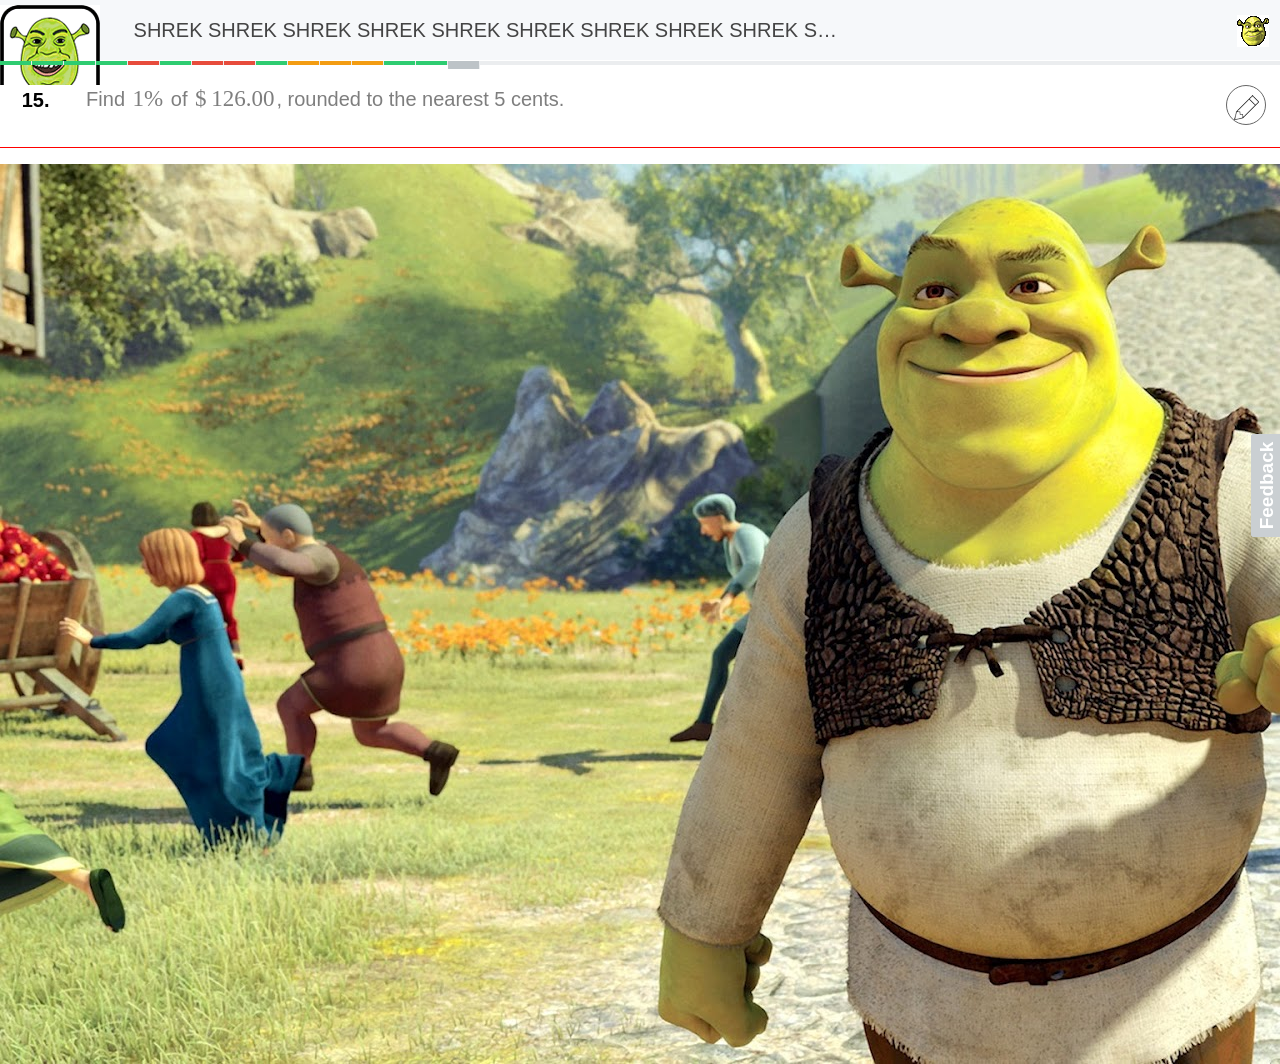
==== index.html @ d79e27f6 "fixed 'index' error" ====
<!DOCTYPE html>
<!-- saved from url=(0081)https://mathspace.co/solve/customworkout/195/474423/interact/#p/50127800/pt/17234 -->
<html xmlns:fb="http://ogp.me/ns/fb#" lang="en" class=" modernizr-localstorage modernizr-csspointerevents modernizr-flexbox modernizr-flexboxlegacy gr__mathspace_co"><!--<![endif]--><head><meta http-equiv="Content-Type" content="text/html; charset=UTF-8">

<meta http-equiv="X-UA-Compatible" content="IE=edge,chrome=1"><script type="text/javascript" src="./Mathspace_files/8227a03e9e"></script><script src="./Mathspace_files/nr-952.min.js"></script><script async="" src="./Mathspace_files/analytics.js"></script><script type="text/javascript">window.NREUM||(NREUM={}),__nr_require=function(e,n,t){function r(t){if(!n[t]){var o=n[t]={exports:{}};e[t][0].call(o.exports,function(n){var o=e[t][1][n];return r(o||n)},o,o.exports)}return n[t].exports}if("function"==typeof __nr_require)return __nr_require;for(var o=0;o<t.length;o++)r(t[o]);return r}({1:[function(e,n,t){function r(e,n){return function(){o(e,[(new Date).getTime()].concat(a(arguments)),null,n)}}var o=e("handle"),i=e(2),a=e(3);"undefined"==typeof window.newrelic&&(newrelic=NREUM);var c=["setPageViewName","setCustomAttribute","finished","addToTrace","inlineHit"],u=["addPageAction"],f="api-";i(c,function(e,n){newrelic[n]=r(f+n,"api")}),i(u,function(e,n){newrelic[n]=r(f+n)}),n.exports=newrelic,newrelic.noticeError=function(e){"string"==typeof e&&(e=new Error(e)),o("err",[e,(new Date).getTime()])}},{}],2:[function(e,n,t){function r(e,n){var t=[],r="",i=0;for(r in e)o.call(e,r)&&(t[i]=n(r,e[r]),i+=1);return t}var o=Object.prototype.hasOwnProperty;n.exports=r},{}],3:[function(e,n,t){function r(e,n,t){n||(n=0),"undefined"==typeof t&&(t=e?e.length:0);for(var r=-1,o=t-n||0,i=Array(0>o?0:o);++r<o;)i[r]=e[n+r];return i}n.exports=r},{}],ee:[function(e,n,t){function r(){}function o(e){function n(e){return e&&e instanceof r?e:e?c(e,a,i):i()}function t(t,r,o){e&&e(t,r,o);for(var i=n(o),a=l(t),c=a.length,u=0;c>u;u++)a[u].apply(i,r);var s=f[m[t]];return s&&s.push([w,t,r,i]),i}function p(e,n){g[e]=l(e).concat(n)}function l(e){return g[e]||[]}function d(e){return s[e]=s[e]||o(t)}function v(e,n){u(e,function(e,t){n=n||"feature",m[t]=n,n in f||(f[n]=[])})}var g={},m={},w={on:p,emit:t,get:d,listeners:l,context:n,buffer:v};return w}function i(){return new r}var a="nr@context",c=e("gos"),u=e(2),f={},s={},p=n.exports=o();p.backlog=f},{}],gos:[function(e,n,t){function r(e,n,t){if(o.call(e,n))return e[n];var r=t();if(Object.defineProperty&&Object.keys)try{return Object.defineProperty(e,n,{value:r,writable:!0,enumerable:!1}),r}catch(i){}return e[n]=r,r}var o=Object.prototype.hasOwnProperty;n.exports=r},{}],handle:[function(e,n,t){function r(e,n,t,r){o.buffer([e],r),o.emit(e,n,t)}var o=e("ee").get("handle");n.exports=r,r.ee=o},{}],id:[function(e,n,t){function r(e){var n=typeof e;return!e||"object"!==n&&"function"!==n?-1:e===window?0:a(e,i,function(){return o++})}var o=1,i="nr@id",a=e("gos");n.exports=r},{}],loader:[function(e,n,t){function r(){if(!b++){var e=y.info=NREUM.info,n=s.getElementsByTagName("script")[0];if(e&&e.licenseKey&&e.applicationID&&n){u(m,function(n,t){e[n]||(e[n]=t)});var t="https"===g.split(":")[0]||e.sslForHttp;y.proto=t?"https://":"http://",c("mark",["onload",a()],null,"api");var r=s.createElement("script");r.src=y.proto+e.agent,n.parentNode.insertBefore(r,n)}}}function o(){"complete"===s.readyState&&i()}function i(){c("mark",["domContent",a()],null,"api")}function a(){return(new Date).getTime()}var c=e("handle"),u=e(2),f=window,s=f.document,p="addEventListener",l="attachEvent",d=f.XMLHttpRequest,v=d&&d.prototype;NREUM.o={ST:setTimeout,CT:clearTimeout,XHR:d,REQ:f.Request,EV:f.Event,PR:f.Promise,MO:f.MutationObserver},e(1);var g=""+location,m={beacon:"bam.nr-data.net",errorBeacon:"bam.nr-data.net",agent:"js-agent.newrelic.com/nr-952.min.js"},w=d&&v&&v[p]&&!/CriOS/.test(navigator.userAgent),y=n.exports={offset:a(),origin:g,features:{},xhrWrappable:w};s[p]?(s[p]("DOMContentLoaded",i,!1),f[p]("load",r,!1)):(s[l]("onreadystatechange",o),f[l]("onload",r)),c("mark",["firstbyte",a()],null,"api");var b=0},{}]},{},["loader"]);</script><script type="text/javascript">window.NREUM||(NREUM={});NREUM.info={"licenseKey":"8227a03e9e","beacon":"bam.nr-data.net","applicationTime":145,"agent":"","errorBeacon":"bam.nr-data.net","queueTime":1,"applicationID":"2417914","transactionName":"YwcGZEcEX0JSWkYKDFpNIkVbBkVYXFcdBwlVDANfGxNYVERKHAQGWgcWWVZLU1BAXAg3BlkSCFFBAGdYVk4cBAZA"}</script>
<title>Mathspace</title>
<meta name="viewport" content="width=device-width, initial-scale=1.0, maximum-scale=1.0, user-scalable=no">
<link rel="stylesheet" type="text/css" href="./Mathspace_files/bootstrap.css">
<link rel="stylesheet" type="text/css" href="./Mathspace_files/flat-ui.css">
<link rel="stylesheet" type="text/css" href="./Mathspace_files/mathquill.css">
<link rel="stylesheet" type="text/css" href="./Mathspace_files/solve3.css">
<style type="text/css">@-ms-viewport { width: auto !important; }
    </style>

    
    <!--[if lt IE 9]>
    
        <script src="https://c647837.ssl.cf2.rackcdn.com/static/cache/r1584/js/html5.js"></script>
    <![endif]-->
    <style type="text/css">
.pace-inactive {
    display: none;
}
.pace {
  -webkit-pointer-events: none;
  pointer-events: none;

  -webkit-user-select: none;
  -moz-user-select: none;
  user-select: none;
}
.pace .pace-progress {
  background: #29d;
  position: fixed;
  z-index: 2000;
  top: 0;
  right: 100%;
  width: 100%;
  height: 2px;
  -webkit-transition: width 1s;
  -moz-transition: width 1s;
  -o-transition: width 1s;
  transition: width 1s;
}
</style>
<script type="text/javascript">
window.paceOptions = {
    elements: {
        selectors: ['body']
    }
};
</script>
<script type="text/javascript" src="./Mathspace_files/pace.js"></script>
<script type="text/javascript">Pace.start()</script>

    
    


    <link rel="alternate" type="application/rss+xml" href="https://mathspace.co/feeds/blog/rss/">

    
    <meta name="apple-itunes-app" content="app-id=586612052">

<style type="text/css">@font-face{font-family:Symbola;src:url('/media/permanent/font/symbola/symbola-webfont.eot');src:local("Symbola Regular"),url('/media/permanent/font/symbola/symbola-webfont.eot?#iefix') format('embedded-opentype'),url('/media/permanent/font/symbola/symbola-webfont.woff') format('woff'),url('/media/permanent/font/symbola/symbola-webfont.ttf') format('truetype'),url('/media/permanent/font/symbola/symbola-webfont.svg#SymbolaRegular') format('svg')}.mq-editable-field,.mq-editable-field .mq-cursor{display:-moz-inline-box;display:inline-block}.mq-editable-field .mq-cursor{border-left:1px solid #000;margin-left:-1px;position:relative;z-index:1;padding:0}.mq-editable-field .mq-cursor.mq-blink{visibility:hidden}.mq-editable-field,.mq-math-mode .mq-editable-field{border:2px solid #95a5a6}.mq-math-mode .mq-editable-field{margin:1px}.mq-editable-field .mq-latex-command-input{color:inherit;font-family:Courier New,monospace;border:1px solid gray;padding-right:1px;margin-right:1px;margin-left:2px}.mq-editable-field .mq-latex-command-input.mq-empty{background:transparent}.mq-editable-field .mq-latex-command-input.mq-hasCursor{border-color:ActiveBorder}.mq-editable-field .mq-cursor:only-child:after,.mq-editable-field.mq-empty:after,.mq-editable-field.mq-text-mode:after,.mq-editable-field .mq-textarea+.mq-cursor:last-child:after,.mq-math-mode .mq-empty:after{visibility:hidden;content:'c'}.mq-editable-field .mq-text-mode .mq-cursor:only-child:after{content:''}.mq-editable-field.mq-text-mode{overflow-x:auto;overflow-y:hidden}.mq-math-mode .mq-root-block,.mq-root-block{display:-moz-inline-box;display:inline-block;width:100%;padding:2px;box-sizing:border-box;white-space:nowrap;overflow:hidden;vertical-align:middle}.mq-math-mode{font-variant:normal;font-weight:400;font-style:normal;font-size:115%;line-height:1}.mq-math-mode,.mq-math-mode .mq-non-leaf,.mq-math-mode .mq-scaled{display:-moz-inline-box;display:inline-block}.mq-math-mode .mq-nonSymbola,.mq-math-mode .mq-text-mode,.mq-math-mode var{font-family:Times New Roman,Symbola,serif;line-height:.9}.mq-math-mode *{font-size:inherit;line-height:inherit;margin:0;padding:0;border-color:#000;-webkit-user-select:none;-moz-user-select:none;user-select:none;box-sizing:border-box}.mq-math-mode .mq-empty{background:#ccc}.mq-math-mode.mq-empty,.mq-math-mode .mq-empty.mq-root-block{background:transparent}.mq-math-mode .mq-text-mode{font-size:87%}.mq-math-mode .mq-font{font:1em Times New Roman,Symbola,serif}.mq-math-mode .mq-font *{font-family:inherit;font-style:inherit}.mq-math-mode b,.mq-math-mode b.mq-font{font-weight:bolder}.mq-math-mode i,.mq-math-mode i.mq-font,.mq-math-mode var{font-style:italic}.mq-math-mode var.mq-f{margin-right:.1em;margin-left:.1em}.mq-math-mode .mq-roman var.mq-f{margin:0}.mq-math-mode big{font-size:125%}.mq-math-mode .mq-roman{font-style:normal}.mq-math-mode .mq-sans-serif{font-family:sans-serif}.mq-math-mode .mq-monospace{font-family:monospace,Symbola,serif}.mq-math-mode .mq-overline{border-top:1px solid #000;margin-top:1px}.mq-math-mode .mq-underline{border-bottom:1px solid #000;margin-bottom:1px}.mq-math-mode .mq-binary-operator{padding:0 .2em;display:-moz-inline-box;display:inline-block}.mq-math-mode .mq-supsub{font-size:90%;vertical-align:-.5em}.mq-math-mode .mq-supsub.mq-limit{font-size:80%;vertical-align:-.4em}.mq-math-mode .mq-supsub.mq-sup-only{vertical-align:.5em}.mq-math-mode .mq-supsub.mq-sup-only .mq-sup{display:inline-block;vertical-align:text-bottom}.mq-math-mode .mq-supsub .mq-sup{display:block}.mq-math-mode .mq-supsub .mq-sub{display:block;float:left}.mq-math-mode .mq-supsub.mq-limit .mq-sub{margin-left:-.25em}.mq-math-mode .mq-supsub .mq-binary-operator{padding:0 .1em}.mq-math-mode .mq-supsub .mq-fraction{font-size:70%}.mq-math-mode sup.mq-nthroot{font-size:80%;vertical-align:.8em;margin-right:-.6em;margin-left:.2em;min-width:.5em}.mq-math-mode .mq-paren{padding:0 .1em;vertical-align:top;-webkit-transform-origin:center .06em;transform-origin:center .06em}.mq-math-mode .mq-paren.mq-ghost{color:silver}.mq-math-mode .mq-paren+span{margin-top:.1em;margin-bottom:.1em}.mq-math-mode .mq-array{vertical-align:middle;text-align:center}.mq-math-mode .mq-array>span{display:block}.mq-math-mode .mq-operator-name{font-family:Symbola,Times New Roman,serif;line-height:.9;font-style:normal}.mq-math-mode var.mq-operator-name.mq-first{padding-left:.2em}.mq-math-mode var.mq-operator-name.mq-last{padding-right:.2em}.mq-math-mode .mq-fraction{font-size:90%;text-align:center;vertical-align:-.4em;padding:0 .2em}.mq-math-mode .mq-fraction,.mq-math-mode .mq-large-operator,.mq-math-mode x:-moz-any-link{display:-moz-groupbox}.mq-math-mode .mq-fraction,.mq-math-mode .mq-large-operator,.mq-math-mode x:-moz-any-link,.mq-math-mode x:default{display:inline-block}.mq-math-mode .mq-denominator,.mq-math-mode .mq-numerator{display:block}.mq-math-mode .mq-numerator{padding:0 .1em}.mq-math-mode .mq-denominator{border-top:1px solid;float:right;width:100%;padding:.1em}.mq-math-mode .mq-sqrt-prefix{padding-top:0;position:relative;top:.1em;vertical-align:top;-webkit-transform-origin:top;transform-origin:top}.mq-math-mode .mq-sqrt-stem{border-top:1px solid;margin-top:1px;padding-left:.15em;padding-right:.2em;margin-right:.1em;padding-top:1px}.mq-math-mode .mq-vector-prefix{display:block;text-align:center;line-height:.25em;margin-bottom:-.1em;font-size:.75em}.mq-math-mode .mq-vector-stem{display:block}.mq-math-mode .mq-large-operator{text-align:center}.mq-math-mode .mq-large-operator .mq-from,.mq-math-mode .mq-large-operator .mq-to,.mq-math-mode .mq-large-operator big{display:block}.mq-math-mode .mq-large-operator .mq-from,.mq-math-mode .mq-large-operator .mq-to{font-size:80%}.mq-math-mode .mq-large-operator .mq-from{float:right;width:100%}.mq-math-mode,.mq-math-mode .mq-editable-field{cursor:text;font-family:Symbola,Times New Roman,serif}.mq-math-mode .mq-root-block,.mq-root-block{white-space:normal;overflow:visible;vertical-align:baseline}.mq-math-mode .mq-binary-operator{white-space:pre-wrap}.mq-math-mode .mq-root-block sup{top:0}.mq-math-mode .mq-root-block sub{bottom:0}.mq-math-mode .mq-overarrow{margin-top:.35em;position:relative}.mq-math-mode .mq-overarrow .mq-overarrow-inner{display:inline-block;position:relative;padding-top:.35em;border-top:.1em solid #4d4d4d;margin:0 .1em;min-width:1em;text-align:center}.mq-math-mode .mq-overarrow .mq-overarrow-inner .mq-empty{min-width:1em;margin-top:.1em;display:inline-block}.mq-math-mode .mq-overarrow .mq-overarrow-inner .mq-overarrow-inner-right{display:block;position:absolute;top:-.85em;right:-.03em;font-size:1.2em;font-family:Symbola,Times New Roman,serif;line-height:1.5em;text-align:right}.mq-math-mode .mq-overarrow .mq-overarrow-inner .mq-overarrow-inner-left{display:none;position:absolute;top:-.562em;left:-.4em;font-size:.75em;font-family:Symbola,Times New Roman,serif;line-height:1em;text-align:left}.mq-math-mode .mq-overarrow.mq-arrow-left .mq-overarrow-inner .mq-overarrow-inner-right{display:none}.mq-math-mode .mq-overarrow.mq-arrow-left .mq-overarrow-inner .mq-overarrow-inner-left{display:block}.mq-math-mode .mq-hat-inner{display:inline-block;position:relative;padding-top:.35em;margin:0 .1em;min-width:1em;text-align:center}.mq-math-mode .mq-hat-inner .mq-hat{position:absolute;display:inline-block;top:0;left:.325em}.mq-math-mode .mq-integral-limits .mq-paren-close{margin-right:.15em}.mq-math-mode .mq-root-block .thousands-separator-before{padding-left:.2em}.mq-math-mode .mq-root-block .thousands-separator-after{padding-right:.2em}.mq-math-mode .mq-root-block .mq-comma{padding-right:.5em;display:inline-block}.mq-math-mode .mq-binary-operator-word{padding-left:.4em;padding-right:.4em;display:inline-block}.mq-math-mode .mq-limit{text-align:center}.mq-math-mode .mq-limit .mq-lim{display:block}.mq-math-mode .mq-limit .mq-approaches{font-size:80%;float:right;width:100%;display:block}.mq-editable-field .mq-selection,.mq-editable-field .mq-selection .mq-non-leaf,.mq-editable-field .mq-selection .mq-scaled,.mq-math-mode .mq-selection,.mq-math-mode .mq-selection .mq-non-leaf,.mq-math-mode .mq-selection .mq-scaled{background:#b4d5fe!important;background:Highlight!important;color:HighlightText;border-color:HighlightText}.mq-editable-field .mq-selection .mq-matrixed,.mq-math-mode .mq-selection .mq-matrixed{background:#39f!important}.mq-editable-field .mq-selection .mq-matrixed-container,.mq-math-mode .mq-selection .mq-matrixed-container{filter:progid:DXImageTransform.Microsoft.Chroma(color='#3399FF')!important}.mq-editable-field .mq-selection.mq-blur,.mq-editable-field .mq-selection.mq-blur .mq-matrixed,.mq-editable-field .mq-selection.mq-blur .mq-non-leaf,.mq-editable-field .mq-selection.mq-blur .mq-scaled,.mq-math-mode .mq-selection.mq-blur,.mq-math-mode .mq-selection.mq-blur .mq-matrixed,.mq-math-mode .mq-selection.mq-blur .mq-non-leaf,.mq-math-mode .mq-selection.mq-blur .mq-scaled{background:#d4d4d4!important;color:#000;border-color:#000}.mq-editable-field .mq-selection.mq-blur .mq-matrixed-container,.mq-math-mode .mq-selection.mq-blur .mq-matrixed-container{filter:progid:DXImageTransform.Microsoft.Chroma(color='#D4D4D4')!important}.mq-editable-field .mq-textarea,.mq-math-mode .mq-textarea{position:relative;-webkit-user-select:text;-moz-user-select:text;user-select:text}.mq-editable-field .mq-selectable,.mq-editable-field .mq-textarea *,.mq-math-mode .mq-selectable,.mq-math-mode .mq-textarea *{-webkit-user-select:text;-moz-user-select:text;user-select:text;position:absolute;clip:rect(1em 1em 1em 1em);-webkit-transform:scale(0);transform:scale(0);resize:none;width:1px;height:1px}.mq-math-mode .mq-matrixed{background:#fff;display:-moz-inline-box;display:inline-block}.mq-math-mode .mq-matrixed-container{filter:progid:DXImageTransform.Microsoft.Chroma(color='white');margin-top:-.1em}</style><style type="text/css">.js-join-class-modal .loading-overlay{background-color:#fff;position:absolute;top:0;left:0;width:100%;height:100%}</style><style type="text/css">uc-modal{display:block}uc-modal .modal{top:0;bottom:initial;display:-webkit-flex;display:flex;-webkit-flex-direction:column;flex-direction:column;-webkit-justify-content:center;justify-content:center}@media (max-width:767px){uc-modal .modal{top:0;bottom:0}}uc-modal .modal .modal-dialog{display:-webkit-flex;display:flex;-webkit-justify-content:center;justify-content:center}@media (max-width:767px){uc-modal .modal .modal-dialog{margin:0;width:100%;height:100%}}uc-modal .modal .modal-dialog .modal-content{display:-webkit-flex;display:flex;-webkit-flex-direction:column;flex-direction:column}@media (min-width:769px){uc-modal .modal .modal-dialog .modal-content .modal-body{max-height:calc(100vh - 200px)}}@media (max-width:767px){uc-modal .modal .modal-dialog .modal-content .modal-footer{width:100%;position:absolute;bottom:0}}</style><style type="text/css">.feedback-button-container{width:103px;height:29px;text-align:center;vertical-align:middle;position:fixed;top:45%;right:0;z-index:11;background:#cacfd2;cursor:pointer;border-top-left-radius:3px;border-top-right-radius:3px;-webkit-transform:rotate(-90deg);transform:rotate(-90deg);-webkit-transform-origin:100% 100%;transform-origin:100% 100%;-moz-user-select:-moz-none;-ms-user-select:none;-webkit-user-select:none;user-select:none;-webkit-transition:background-color .15s ease-in;transition:background-color .15s ease-in}.feedback-button-container:hover{background:#2ecc71}.feedback-button-container>.inner>h3{margin:6px;font-size:19px;color:#fff;letter-spacing:normal;text-transform:capitalize}form.feedback-form .checkbox{padding-left:20px}</style><style type="text/css">.do-not-show-app-usher-checkbox-container{float:left;padding-top:5px}</style><style type="text/css">mc-latex-editor-with-toolbar .latex-input-with-prefix-suffix .prefix,mc-latex-editor-with-toolbar .latex-input-with-prefix-suffix .suffix{display:inline-block;vertical-align:middle;position:relative}mc-latex-editor-with-toolbar>mc-latex-editor{min-width:230px}</style><style type="text/css">mc-latex-editor{display:inline-block;position:relative}mc-latex-editor .math-input-label{position:absolute;display:inline-block;color:#888;font-size:17px;white-space:nowrap;font-family:Museo Sans,Helvetica,Arial,sans-serif}mc-latex-editor .mathquill-container{display:inline-block;margin:0;vertical-align:middle;position:relative;min-height:26px;min-width:17px;padding:4px 3px 2px}mc-latex-editor .mathquill-container .mathquill-element{border:0;width:100%;height:100%;display:block}mc-latex-editor .mathquill-container-border{border:2px solid #95a5a6}mc-latex-editor .mathquill-container-inline-editable{border:0!important}mc-latex-editor .prefix,mc-latex-editor .suffix{padding:0 4px;display:inline-block;vertical-align:middle;font-family:Cambria,Times New Roman,Times,serif;position:relative}</style><style type="text/css">.math_toolbar{padding:5px 0 0 5px;opacity:.4;-webkit-transition:opacity linear .2s;transition:opacity linear .2s}.math_toolbar.clearfix{overflow:visible}.math_toolbar:hover{opacity:1}.math_toolbar_button_strip{height:80px;list-style:none;padding:0;margin:0}.math_toolbar .group{position:absolute;top:-51px;left:-5px;margin:0;z-index:200;display:none;width:165px;overflow:visible;border-radius:3px 3px 3px 3px;background:#d6dbdf;border-top:1px solid #ddd}.math_toolbar .group.top{background:#d6dbdf;border-top:none;border-bottom:1px solid silver}.math_toolbar .group .button{border:0;margin:3px 5px 1px}.math_toolbar .group_connector{position:absolute;bottom:-32px;left:0;width:35px;height:32px;z-index:1000;border-radius:0 0 3px 3px;-moz-border-radius:0 0 3px 3px;-webkit-border-radius:0 0 3px 3px;background:#d6dbdf}.math_toolbar .top .group_connector{top:-30px;height:30px;background:#d6dbdf;border-radius:3px 3px 0 0;-moz-border-radius:3px 3px 0 0;-webkit-border-radius:3px 3px 0 0}.math_toolbar .gap{width:6px;list-style:none;margin:0;height:35px}.math_toolbar .button,.math_toolbar .gap{padding:0;vertical-align:top;display:-moz-inline-stack;display:inline-block;zoom:1;*display:inline}.math_toolbar .button{position:relative;margin:5px -1px 5px 0;width:30px;height:32px;text-decoration:none;text-align:center;border-radius:1px 1px 1px 1px;-moz-border-radius:1px 1px 1px 1px;-webkit-border-radius:1px 1px 1px 1px;cursor:pointer;color:#3a3d42;background:#d6dbdf;border-bottom:1px solid silver}.math_toolbar .button.buttonset_first{border-radius:3px 1px 1px 3px;-moz-border-radius:3px 1px 1px 3px;-webkit-border-radius:3px 1px 1px 3px}.math_toolbar .button.buttonset_last{border-radius:1px 3px 3px 1px;-moz-border-radius:1px 3px 3px 1px;-webkit-border-radius:1px 3px 3px 1px}.math_toolbar .button.buttonset_first.buttonset_last{border-radius:3px 3px 3px 3px;-moz-border-radius:3px 3px 3px 3px;-webkit-border-radius:3px 3px 3px 3px}.math_toolbar .button.has_group{padding-top:0;height:33px;border-bottom:3px double silver}.math_toolbar .button.active,.math_toolbar .button:hover{z-index:99;cursor:pointer}.math_toolbar .invcos,.math_toolbar .invcos>.button_text,.math_toolbar .invsin,.math_toolbar .invsin>.button_text,.math_toolbar .invtan,.math_toolbar .invtan>.button_text,.math_toolbar .log,.math_toolbar .log>.button_text{width:48px}.math_toolbar .cos,.math_toolbar .ln,.math_toolbar .mixedfrac,.math_toolbar .parens,.math_toolbar .root,.math_toolbar .sin,.math_toolbar .sqrt,.math_toolbar .tan{width:36px}.math_toolbar .button_text{width:100%;height:100%;margin:0;padding:0;opacity:.8;z-index:9999;position:absolute}.math_toolbar-lang-en .button_text,.math_toolbar-lang-undefined .button_text{background:url(https://c647837.ssl.cf2.rackcdn.com/static/cache/r1584/build/163a0dbdf99270fd24749f56ec64e6a4.png) no-repeat 0 0 transparent}.math_toolbar-lang-fr .button_text{background:url(https://c647837.ssl.cf2.rackcdn.com/static/cache/r1584/build/a60da808d9c9adeed3cab5894f677686.png) no-repeat 0 0 transparent}.math_toolbar .add>.button_text{background-position:center 3px}.math_toolbar .subtract>.button_text{background-position:center -33px}.math_toolbar .times>.button_text{background-position:center -67px}.math_toolbar .divide>.button_text{background-position:center -102px}.math_toolbar .equals>.button_text{background-position:center -139px}.math_toolbar .notequals>.button_text{background-position:center -175px}.math_toolbar .lessthan>.button_text{background-position:center -209px}.math_toolbar .greaterthan>.button_text{background-position:center -244px}.math_toolbar .lessthaneq>.button_text{background-position:center -278px}.math_toolbar .parens>.button_text{background-position:center -312px}.math_toolbar .power>.button_text{background-position:center -384px}.math_toolbar .frac>.button_text{background-position:center -416px}.math_toolbar .mixedfrac>.button_text{background-position:center -452px}.math_toolbar .sqrt>.button_text{background-position:center -488px}.math_toolbar .root>.button_text{background-position:center -524px}.math_toolbar .sin>.button_text{background-position:center -560px}.math_toolbar .cos>.button_text{background-position:center -594px}.math_toolbar .tan>.button_text{background-position:center -630px}.math_toolbar .invsin>.button_text{background-position:center -664px}.math_toolbar .invcos>.button_text{background-position:center -699px}.math_toolbar .invtan>.button_text{background-position:center -734px}.math_toolbar .log>.button_text{background-position:center -769px}.math_toolbar .ln>.button_text{background-position:center -804px}.math_toolbar .pi>.button_text{background-position:center -839px}.math_toolbar .alpha>.button_text{background-position:center -874px}.math_toolbar .beta>.button_text{background-position:center -907px}.math_toolbar .gamma>.button_text{background-position:center -943px}.math_toolbar .delta>.button_text{background-position:center -980px}.math_toolbar .theta>.button_text{background-position:center -1014px}.math_toolbar .Delta>.button_text{background-position:center -1049px}.math_toolbar .Sigma>.button_text{background-position:center -1085px}.math_toolbar .simeq>.button_text{background-position:center -1120px}.math_toolbar .approx>.button_text{background-position:center -1154px}.math_toolbar .cong>.button_text{background-position:center -1187px}.math_toolbar .parallel>.button_text{background-position:center -1225px}.math_toolbar .perp>.button_text{background-position:center -1259px}.math_toolbar .degrees>.button_text{background-position:center -1293px}.math_toolbar .angle>.button_text{background-position:center -1329px}.math_toolbar .triangle>.button_text{background-position:center -1364px}.math_toolbar .greaterthaneq>.button_text{background-position:center -1398px}.math_toolbar .mins>.button_text{background-position:center -1441px}.math_toolbar .secs>.button_text{background-position:center -1474px}.math_toolbar .pm>.button_text{background-position:center -1507px}.math_toolbar .iscommon>.button_text{background-position:center -1546px}.math_toolbar .binomial>.button_text{background-position:center -1582px}.math_toolbar .ncr>.button_text{background-position:center -1612px}.math_toolbar .factorial>.button_text{background-position:center -1645px}.math_toolbar .similar>.button_text{background-position:center -1673px}.math_toolbar .logb>.button_text{background-position:center -1705px}.math_toolbar .subscript>.button_text{background-position:center -1738px}.math_toolbar .abs>.button_text{background-position:center -1768px}.math_toolbar .omega>.button_text{background-position:center -1806px}.math_toolbar .recurring_decimal>.button_text{background-position:center -1836px}.math_toolbar .npr>.button_text{background-position:center -1865px}.math_toolbar .indefiniteintegral>.button_text{background-position:center -1894px}.math_toolbar .definiteintegral>.button_text{background-position:center -1923px}.math_toolbar .integralevalbrackets>.button_text{background-position:center -1955px}.math_toolbar .ddx>.button_text{background-position:center -1987px}.math_toolbar .prime>.button_text{background-position:center -2017px}.math_toolbar .lim>.button_text{background-position:center -2047px}.math_toolbar .rightarrow>.button_text{background-position:center -2073px}.math_toolbar .infinity>.button_text{background-position:center -2097px}.math_toolbar .iscommon{width:52px}</style><style type="text/css">mc-latex-toolbar{display:inline-block}</style><style type="text/css">.jxgbox{position:relative;overflow:hidden;background-color:#fff;border:1px solid #356aa0;border-radius:10px;-webkit-border-radius:10px;-ms-touch-action:none}.JXGtext{background-color:transparent;font-family:Arial,Helvetica,Geneva,sans-serif;padding:0;margin:0}.JXGinfobox{border:1px none #000}.JXGimage{opacity:1}.JXGimageHighlight{opacity:.6}</style><style type="text/css">.jxgbox.jsxplot{border:none;border-radius:0}.jxgbox.jsxplot .JXGtext{font-family:Symbola,Times New Roman,serif}.jsx-tooltip{color:#95a5a6;font-style:italic;background-color:hsla(0,0%,100%,.75);padding:2px;display:inline-block;white-space:nowrap;box-shadow:0 0 5px #000;position:relative}.jsx-left-tooltip{right:100%}.jsx-bottom-tooltip{bottom:-100%}.jsx-reset-button{position:absolute;top:5px;right:5px}.jsxplot-loading-overlay{display:none;background-color:hsla(0,0%,100%,.75);position:absolute;top:0;left:0;width:100%;height:100%;z-index:10}.jsxplot-ticklabel-anchor{position:relative}.jsxplot-ticklabel-left{position:relative;width:50px;height:50px;top:-25px;left:-60px;display:block;text-align:right}.jsxplot-ticklabel-left>span{display:block;position:absolute;top:50%;right:0;-webkit-transform:translateY(-50%);transform:translateY(-50%)}.jsxplot-ticklabel-down{position:relative;width:50px;height:50px;top:10px;left:-25px;display:block;text-align:center}.jsxplot-ticklabel-text{color:#95a5a6;font-size:100%;font-style:italic}.point-info-box,.widgets_boxplot{background-color:#fff}.point-info-box{color:#000;font-style:italic;opacity:.75}.boxplot-title{text-align:center;font-family:Symbola,Times New Roman,serif;font-style:italic}.boxplot-reset-button{position:absolute;top:5px;right:5px}</style><style type="text/css">.widgets_geogebra_player{position:relative}.widgets_geogebra_player>div{margin:0 auto}.widgets_geogebra_player img{max-width:none}.widgets_geogebra_player>.placeholder{background-image:url([data-uri]);background-image:-webkit-image-set(url([data-uri]) 1x,url(https://c647837.ssl.cf2.rackcdn.com/static/cache/r1584/build/303c41f6fb47824221782581c62b3c9e.png) 2x);background-repeat:no-repeat;background-size:128px 128px;background-position:50%;background-color:#fff;cursor:pointer;position:absolute;top:0;left:0;opacity:.7;border:1px solid #333;text-align:right;font-size:13px}.widgets_geogebra_player>.placeholder:hover{opacity:1}.widgets_geogebra_player>.placeholder>p.copyright{position:absolute;bottom:0;left:0;margin:0;font-size:12px;padding:0 0 0 5px}</style><style type="text/css">.jxgbox.jsxplot{border:none;border-radius:0}.jxgbox.jsxplot .JXGtext{font-family:Symbola,Times New Roman,serif}.jsx-tooltip{color:#95a5a6;font-style:italic;background-color:hsla(0,0%,100%,.75);padding:2px;display:inline-block;white-space:nowrap;box-shadow:0 0 5px #000;position:relative}.jsx-left-tooltip{right:100%}.jsx-bottom-tooltip{bottom:-100%}.jsx-reset-button{position:absolute;top:5px;right:5px}.jsxplot-loading-overlay{display:none;background-color:hsla(0,0%,100%,.75);position:absolute;top:0;left:0;width:100%;height:100%;z-index:10}.jsxplot-ticklabel-anchor{position:relative}.jsxplot-ticklabel-left{position:relative;width:50px;height:50px;top:-25px;left:-60px;display:block;text-align:right}.jsxplot-ticklabel-left>span{display:block;position:absolute;top:50%;right:0;-webkit-transform:translateY(-50%);transform:translateY(-50%)}.jsxplot-ticklabel-down{position:relative;width:50px;height:50px;top:10px;left:-25px;display:block;text-align:center}.jsxplot-ticklabel-text{color:#95a5a6;font-size:100%;font-style:italic}.inequality-controls{width:90px;height:39px;position:relative;float:right}.inequality-controls .inequality-option{width:29px;height:29px;position:absolute;top:5px;border:1px solid #c7c7c7;background-color:#eee}.inequality-controls .inequality-option.inequality-above.active,.inequality-controls .inequality-option.inequality-above:hover,.inequality-controls .inequality-option.inequality-below.active,.inequality-controls .inequality-option.inequality-below:hover{background-color:#fff}.inequality-controls .inequality-option>svg{width:27px;height:27px}.inequality-controls .inequality-option:hover{background-color:#fff!important;cursor:pointer}.union-or-intersection-buttons{float:left;padding-top:5px}.union-or-intersection-buttons .intersection-button,.union-or-intersection-buttons .union-button{float:left;padding:4px;background-color:#e6e6e6;color:#a8a8a8;font-family:Museo Sans,sans-serif;font-weight:500;font-size:11px;width:50px;text-align:center;height:28px;line-height:22px;cursor:pointer}.union-or-intersection-buttons .intersection-button.not-interactive,.union-or-intersection-buttons .union-button.not-interactive{cursor:auto}.union-or-intersection-buttons .intersection-button:not(.not-interactive):hover,.union-or-intersection-buttons .union-button:not(.not-interactive):hover{background-color:#eaeaea}.union-or-intersection-buttons .intersection-button.pressed-button,.union-or-intersection-buttons .union-button.pressed-button{background-color:#2196f3;color:#fff}.union-or-intersection-buttons .intersection-button.pressed-button:not(.not-interactive):hover,.union-or-intersection-buttons .union-button.pressed-button:not(.not-interactive):hover{background-color:#42a6f5}.union-or-intersection-buttons.incorrect-combination .intersection-button.pressed-button,.union-or-intersection-buttons.incorrect-combination .union-button.pressed-button{background-color:#e74c3c;color:#fff}.union-or-intersection-buttons.incorrect-combination .intersection-button.pressed-button:not(.not-interactive):hover,.union-or-intersection-buttons.incorrect-combination .union-button.pressed-button:not(.not-interactive):hover{background-color:#eb6759}</style><style type="text/css">.jxgbox.jsxplot{border:none;border-radius:0}.jxgbox.jsxplot .JXGtext{font-family:Symbola,Times New Roman,serif}.jsx-tooltip{color:#95a5a6;font-style:italic;background-color:hsla(0,0%,100%,.75);padding:2px;display:inline-block;white-space:nowrap;box-shadow:0 0 5px #000;position:relative}.jsx-left-tooltip{right:100%}.jsx-bottom-tooltip{bottom:-100%}.jsx-reset-button{position:absolute;top:5px;right:5px}.jsxplot-loading-overlay{display:none;background-color:hsla(0,0%,100%,.75);position:absolute;top:0;left:0;width:100%;height:100%;z-index:10}.jsxplot-ticklabel-anchor{position:relative}.jsxplot-ticklabel-left{position:relative;width:50px;height:50px;top:-25px;left:-60px;display:block;text-align:right}.jsxplot-ticklabel-left>span{display:block;position:absolute;top:50%;right:0;-webkit-transform:translateY(-50%);transform:translateY(-50%)}.jsxplot-ticklabel-down{position:relative;width:50px;height:50px;top:10px;left:-25px;display:block;text-align:center}.jsxplot-ticklabel-text{color:#95a5a6;font-size:100%;font-style:italic}.jxgbox,.jxgbox.widgets_graph_plot{border:none;-webkit-touch-callout:none!important;-ms-overflow-style:none;touch-action:none;-webkit-user-select:none!important;-moz-user-select:none!important;-ms-user-select:none!important;-o-user-select:none!important;user-select:none!important;box-sizing:border-box}.jxgbox *,.jxgbox.widgets_graph_plot *{box-sizing:border-box}.jxgbox .mathquill-rendered-math,.jxgbox.widgets_graph_plot .mathquill-rendered-math{cursor:inherit}.jxgbox .JXGtext,.jxgbox.widgets_graph_plot .JXGtext{font-family:Symbola,Times New Roman,serif}.enlarge-toggle-btn{position:absolute;bottom:0;right:0;width:40px;height:40px;cursor:pointer;-webkit-transition:opacity .2s;transition:opacity .2s;z-index:9;background-color:#3498db;background-position:6px 5px;background-repeat:no-repeat;background-size:32px 32px}@media (max-width:767px){.enlarge-toggle-btn{display:none}}.enlarge-toggle-btn:hover{background-color:#52a7e0}.enlarge-btn{background-image:url('[data-uri]')}.shrink-btn{background-image:url('[data-uri]')}.jxgbox.graphplot{border:1px solid #000;border-radius:0}.jxgbox.graphplot .complex-arg,.jxgbox.graphplot .complex-mod,.jxgbox.graphplot .complex-reim{background-color:hsla(0,0%,100%,.5);color:#000;font-size:13px}.graphplot-fullscreen-overlay{display:none;opacity:0;position:fixed;left:0;top:0;z-index:9999;background-color:hsla(0,0%,100%,.75);overflow:hidden;width:'100%';height:'100%';-webkit-transition:opacity .4s;transition:opacity .4s}.graphplot-fullscreen-overlay .graphplot-relative-overlay{position:relative;top:0;left:0;width:100%;height:100%}.graphplot-fullscreen-overlay .graphplot-relative-overlay .centered-container{position:absolute;background-color:#fff;box-shadow:0 4px 23px 5px rgba(0,0,0,.2),0 2px 6px rgba(0,0,0,.15)}.graphplot-fullscreen-overlay .graphplot-relative-overlay .centered-container .peek-btn{position:absolute;bottom:0;left:0;width:40px;height:40px;cursor:pointer;-webkit-transition:opacity .2s;transition:opacity .2s;z-index:9;background-color:#3498db;background-position:4px 4px;background-repeat:no-repeat;background-image:url('[data-uri]');background-size:32px 32px}.graphplot-fullscreen-overlay .graphplot-relative-overlay .centered-container .peek-btn:hover{background-color:#52a7e0}.graphplot-fullscreen-overlay .graphplot-relative-overlay .centered-container .peek-btn-tooltip{-webkit-transition:opacity .2s;transition:opacity .2s}.graphplot-fullscreen-overlay .graphplot-relative-overlay .centered-container .submit-button-container{position:absolute;left:0;bottom:0;height:40px;padding:0 40px;width:100%}.graphplot-fullscreen-overlay .graphplot-relative-overlay .centered-container .submit-button-container .btn.enter.bvx{opacity:.9;width:100%;height:100%;border-radius:0;-webkit-transition:opacity .2s;transition:opacity .2s}.graphplot-fullscreen-overlay .graphplot-relative-overlay .centered-container .submit-button-container .btn.enter.bvx:focus{box-shadow:none;outline:none}.graphplot-fullscreen-overlay .graphplot-relative-overlay .centered-container .submit-button-container .btn.enter.bvx.disabled-enlarge-btn,.graphplot-fullscreen-overlay .graphplot-relative-overlay .centered-container .submit-button-container .btn.enter.bvx.disabled-enlarge-btn:hover{opacity:1;background-color:#a8a8a8}.graphplot-fullscreen-overlay .graphplot-relative-overlay .centered-container .submit-button-container .btn.enter.bvx:hover{opacity:1}</style><style type="text/css">* .hoverNodes,.cke_reset_all .hoverNodes{font-family:Open Sans,sans-serif;padding:0 5px 5px;position:absolute;background:#eaeaea;display:none;border-radius:5px;box-shadow:inset 0 0 1px 1px #c7c7c7}* .hoverNodes .node,.cke_reset_all .hoverNodes .node{color:#535353;background:#2ecc71}* .hoverNodes .delete,* .hoverNodes .node,.cke_reset_all .hoverNodes .delete,.cke_reset_all .hoverNodes .node{font-size:15px;margin:5px 0 0;padding:4px 10px;text-align:center;opacity:1;cursor:pointer;border-radius:3px;-webkit-user-select:none;-moz-user-select:none;-o-user-select:none;user-select:none}* .hoverNodes .delete,.cke_reset_all .hoverNodes .delete{color:#fff;background-color:#eaeaea;background-image:url([data-uri]);background-image:-webkit-image-set(url([data-uri]) 1x,url([data-uri]) 2x);background-repeat:no-repeat}* .uptext,.cke_reset_all .uptext{position:absolute;top:0;left:0;width:33px;height:16px;line-height:1.5;font-size:10px;opacity:.8;margin:0;padding:2px;border:1px dashed #ccc;background:#f5f5f5;text-align:center;border-radius:0}* .uptext:focus,* .uptext:hover,.cke_reset_all .uptext:focus,.cke_reset_all .uptext:hover{opacity:.95}</style><style type="text/css">uc-problem table.subproblems{table-layout:fixed}uc-problem table.subproblems td.col-subproblem-index{width:20px}</style><style type="text/css">.clearfix:after,.clearfix:before,.container-fixed:after,.container-fixed:before{content:" ";display:table}.clearfix:after,.container-fixed:after{clear:both}.tab-focus{outline:thin dotted #333;outline:5px auto -webkit-focus-ring-color;outline-offset:-2px}.center-block{display:block;margin-left:auto;margin-right:auto}.text-overflow{overflow:hidden;text-overflow:ellipsis;white-space:nowrap}.text-hide{font:"0/0" a;color:transparent;text-shadow:none;background-color:transparent;border:0}.responsive-visibility{display:block!important}tr .responsive-visibility{display:table-row!important}td .responsive-visibility,th .responsive-visibility{display:table-cell!important}.responsive-invisibility,td .responsive-invisibility,th .responsive-invisibility,tr .responsive-invisibility{display:none!important}.container-fixed{margin-right:auto;margin-left:auto;padding-left:15px;padding-right:15px}.dropdown-arrow-inverse{border-bottom-color:#34495e!important;border-top-color:#34495e!important}mc-choice-renderer{margin:10px 0 0;display:inline-block;vertical-align:middle;*vertical-align:auto;*display:inline;overflow:hidden;*zoom:1}mc-choice-renderer .mod-multiple-choice{page-break-inside:avoid}mc-choice-renderer .btn-multiplechoice{font-size:20px;font-weight:400;border-radius:50%;width:40px;height:40px;-webkit-transition:all .25s linear;transition:all .25s linear;padding:3px 0 0;outline:none;color:#bdc3c7;background-color:#fff;border:1px solid #bdc3c7}mc-choice-renderer .btn-multiplechoice:hover{color:#bdc3c7;border-width:3px}mc-choice-renderer .btn-multiplechoice.active,mc-choice-renderer .btn-multiplechoice:active{color:#3498db;border:3px solid #3498db;background:#fff}mc-choice-renderer .btn-multiplechoice:focus{color:#bdc3c7;outline:none}mc-choice-renderer .multiplechoice-item{float:left;min-width:200px;position:relative;padding:10px 15px 25px 50px}mc-choice-renderer .multiplechoice-item button{position:absolute;top:0;left:0}</style><style type="text/css">uc-loading-spinner .loading-spinner{margin:100px auto 0;width:70px;text-align:center}uc-loading-spinner .loading-spinner>div{width:18px;height:18px;background-color:#bdc3c7;border-radius:100%;display:inline-block;-webkit-animation:bouncedelay 1.4s infinite ease-in-out;animation:bouncedelay 1.4s infinite ease-in-out;-webkit-animation-fill-mode:both;animation-fill-mode:both}uc-loading-spinner .loading-spinner .bounce1{-webkit-animation-delay:-.32s;animation-delay:-.32s}uc-loading-spinner .loading-spinner .bounce2{-webkit-animation-delay:-.16s;animation-delay:-.16s}@-webkit-keyframes bouncedelay{0%,80%,to{-webkit-transform:scale(0)}40%{-webkit-transform:scale(1)}}@keyframes bouncedelay{0%,80%,to{transform:scale(0);-webkit-transform:scale(0)}40%{transform:scale(1);-webkit-transform:scale(1)}}</style><style type="text/css">uc-slide-panel{display:block}uc-slide-panel>.content-container{display:none}</style><style type="text/css">.bootstrap-switch{display:inline-block;direction:ltr;cursor:pointer;border-radius:4px;border:1px solid;border-color:#ccc;position:relative;text-align:left;overflow:hidden;line-height:8px;z-index:0;-webkit-user-select:none;-moz-user-select:none;-ms-user-select:none;user-select:none;vertical-align:middle;-webkit-transition:border-color ease-in-out .15s,box-shadow ease-in-out .15s;transition:border-color ease-in-out .15s,box-shadow ease-in-out .15s}.bootstrap-switch .bootstrap-switch-container{display:inline-block;top:0;border-radius:4px;-webkit-transform:translateZ(0);transform:translateZ(0)}.bootstrap-switch .bootstrap-switch-handle-off,.bootstrap-switch .bootstrap-switch-handle-on,.bootstrap-switch .bootstrap-switch-label{box-sizing:border-box;cursor:pointer;display:inline-block!important;height:100%;padding:6px 12px;font-size:14px;line-height:20px}.bootstrap-switch .bootstrap-switch-handle-off,.bootstrap-switch .bootstrap-switch-handle-on{text-align:center;z-index:1}.bootstrap-switch .bootstrap-switch-handle-off.bootstrap-switch-primary,.bootstrap-switch .bootstrap-switch-handle-on.bootstrap-switch-primary{color:#fff;background:#428bca}.bootstrap-switch .bootstrap-switch-handle-off.bootstrap-switch-info,.bootstrap-switch .bootstrap-switch-handle-on.bootstrap-switch-info{color:#fff;background:#5bc0de}.bootstrap-switch .bootstrap-switch-handle-off.bootstrap-switch-success,.bootstrap-switch .bootstrap-switch-handle-on.bootstrap-switch-success{color:#fff;background:#5cb85c}.bootstrap-switch .bootstrap-switch-handle-off.bootstrap-switch-warning,.bootstrap-switch .bootstrap-switch-handle-on.bootstrap-switch-warning{background:#f0ad4e;color:#fff}.bootstrap-switch .bootstrap-switch-handle-off.bootstrap-switch-danger,.bootstrap-switch .bootstrap-switch-handle-on.bootstrap-switch-danger{color:#fff;background:#d9534f}.bootstrap-switch .bootstrap-switch-handle-off.bootstrap-switch-default,.bootstrap-switch .bootstrap-switch-handle-on.bootstrap-switch-default{color:#000;background:#eee}.bootstrap-switch .bootstrap-switch-label{text-align:center;margin-top:-1px;margin-bottom:-1px;z-index:100;color:#333;background:#fff}.bootstrap-switch .bootstrap-switch-handle-on{border-bottom-left-radius:3px;border-top-left-radius:3px}.bootstrap-switch .bootstrap-switch-handle-off{border-bottom-right-radius:3px;border-top-right-radius:3px}.bootstrap-switch input[type=checkbox],.bootstrap-switch input[type=radio]{position:absolute!important;top:0;left:0;opacity:0;filter:alpha(opacity=0);z-index:-1}.bootstrap-switch input[type=checkbox].form-control,.bootstrap-switch input[type=radio].form-control{height:auto}.bootstrap-switch.bootstrap-switch-mini .bootstrap-switch-handle-off,.bootstrap-switch.bootstrap-switch-mini .bootstrap-switch-handle-on,.bootstrap-switch.bootstrap-switch-mini .bootstrap-switch-label{padding:1px 5px;font-size:12px;line-height:1.5}.bootstrap-switch.bootstrap-switch-small .bootstrap-switch-handle-off,.bootstrap-switch.bootstrap-switch-small .bootstrap-switch-handle-on,.bootstrap-switch.bootstrap-switch-small .bootstrap-switch-label{padding:5px 10px;font-size:12px;line-height:1.5}.bootstrap-switch.bootstrap-switch-large .bootstrap-switch-handle-off,.bootstrap-switch.bootstrap-switch-large .bootstrap-switch-handle-on,.bootstrap-switch.bootstrap-switch-large .bootstrap-switch-label{padding:6px 16px;font-size:18px;line-height:1.33}.bootstrap-switch.bootstrap-switch-disabled,.bootstrap-switch.bootstrap-switch-indeterminate,.bootstrap-switch.bootstrap-switch-readonly{cursor:default!important}.bootstrap-switch.bootstrap-switch-disabled .bootstrap-switch-handle-off,.bootstrap-switch.bootstrap-switch-disabled .bootstrap-switch-handle-on,.bootstrap-switch.bootstrap-switch-disabled .bootstrap-switch-label,.bootstrap-switch.bootstrap-switch-indeterminate .bootstrap-switch-handle-off,.bootstrap-switch.bootstrap-switch-indeterminate .bootstrap-switch-handle-on,.bootstrap-switch.bootstrap-switch-indeterminate .bootstrap-switch-label,.bootstrap-switch.bootstrap-switch-readonly .bootstrap-switch-handle-off,.bootstrap-switch.bootstrap-switch-readonly .bootstrap-switch-handle-on,.bootstrap-switch.bootstrap-switch-readonly .bootstrap-switch-label{opacity:.5;filter:alpha(opacity=50);cursor:default!important}.bootstrap-switch.bootstrap-switch-animate .bootstrap-switch-container{-webkit-transition:margin-left .5s;transition:margin-left .5s}.bootstrap-switch.bootstrap-switch-inverse .bootstrap-switch-handle-on{border-bottom-left-radius:0;border-top-left-radius:0;border-bottom-right-radius:3px;border-top-right-radius:3px}.bootstrap-switch.bootstrap-switch-inverse .bootstrap-switch-handle-off{border-bottom-right-radius:0;border-top-right-radius:0;border-bottom-left-radius:3px;border-top-left-radius:3px}.bootstrap-switch.bootstrap-switch-focused{border-color:#66afe9;outline:0;box-shadow:inset 0 1px 1px rgba(0,0,0,.075),0 0 8px rgba(102,175,233,.6)}.bootstrap-switch.bootstrap-switch-inverse.bootstrap-switch-off .bootstrap-switch-label,.bootstrap-switch.bootstrap-switch-on .bootstrap-switch-label{border-bottom-right-radius:3px;border-top-right-radius:3px}.bootstrap-switch.bootstrap-switch-inverse.bootstrap-switch-on .bootstrap-switch-label,.bootstrap-switch.bootstrap-switch-off .bootstrap-switch-label{border-bottom-left-radius:3px;border-top-left-radius:3px}</style><style type="text/css">mc-template-solution{display:block;margin:20px 0 0;-webkit-transition:height .5s 0;transition:height .5s 0}mc-template-solution sc-math-input{display:block;margin:0 0 7px}mc-template-solution table.table-template-solution{table-layout:fixed;background-color:transparent!important}mc-template-solution table.table-template-solution>tbody>tr>td.col-subproblem-index{padding:15px 0 0;width:20px;vertical-align:text-top}mc-template-solution table.table-template-solution>tbody>tr>td.col-solution{padding:0;vertical-align:text-top}mc-template-solution table.table-template-solution>tbody>tr>td.col-solution .hint-container{border-radius:5px;background:#dff0ff;padding:8px;margin:0 0 10px 110px}@media (max-width:767px){mc-template-solution table.table-template-solution>tbody>tr>td.col-solution .hint-container{margin-left:0}}mc-template-solution table.table-template-solution>tbody>tr>td.col-solution .line-break{border-top:1px;border-style:dashed;border-color:#000;border-left:none;border-right:none;border-bottom:none;margin:12px 0}</style><style type="text/css">mc-mobile-latex-editor .mobile-latex-input-with-prefix-suffix .prefix,mc-mobile-latex-editor .mobile-latex-input-with-prefix-suffix .suffix{display:inline-block;vertical-align:middle;position:relative}mc-mobile-latex-editor mc-writing-panel-input .mathquill-container:not(.mathquill-container-inline-editable){min-width:230px}</style><style type="text/css">mc-writing-panel-input{display:inline-block;position:relative}mc-writing-panel-input .mathquill-container{display:inline-block;vertical-align:middle;padding:2px 3px;min-height:27px;min-width:18px}mc-writing-panel-input .mathquill-container .mathquill-element{width:100%;height:100%;display:block}mc-writing-panel-input .mathquill-container-border{border:2px solid #95a5a6}mc-writing-panel-input .touchfocus{border:2px solid #2ecc71!important}mc-writing-panel-input .mathquill-container-inline-editable{border:0!important}mc-writing-panel-input .hasCursor:after,mc-writing-panel-input .mathquill-editable.hasCursor:after{visibility:hidden;content:'c'}mc-writing-panel-input .mathquill-rendered-math .mathquill-nested-editable{padding:4px 3px 2px}mc-writing-panel-input .mathquill-nested-editable textarea,mc-writing-panel-input .selectable{visibility:hidden;display:none;pointer-events:none}mc-writing-panel-input .prefix,mc-writing-panel-input .suffix{padding:0 4px;display:inline-block;vertical-align:middle;font-family:Cambria,Times New Roman,Times,serif;position:relative}</style><style type="text/css">mc-latex-reason-editor{display:block}mc-latex-reason-editor .js-reasons-modal{cursor:pointer}mc-latex-reason-editor input.js-autocomplete{min-width:380px;padding-left:4px}.geometry-reason-input-label{position:absolute;color:#888;white-space:nowrap}</style><style type="text/css">uc-autocomplete{display:block}</style><style type="text/css">.ui-helper-hidden{display:none}.ui-helper-hidden-accessible{position:absolute!important;clip:rect(1px 1px 1px 1px);clip:rect(1px,1px,1px,1px)}.ui-helper-reset{margin:0;padding:0;border:0;outline:0;line-height:1.3;text-decoration:none;font-size:100%;list-style:none}.ui-helper-clearfix:after{content:".";display:block;height:0;clear:both;visibility:hidden}.ui-helper-clearfix{display:inline-block}* html .ui-helper-clearfix{height:1%}.ui-helper-clearfix{display:block}.ui-helper-zfix{width:100%;height:100%;top:0;left:0;position:absolute;opacity:0;filter:Alpha(Opacity=0)}.ui-state-disabled{cursor:default!important}.ui-icon{display:block;text-indent:-99999px;overflow:hidden;background-repeat:no-repeat}.ui-widget-overlay{position:absolute;top:0;left:0;width:100%;height:100%}.ui-widget{font-family:Arial,sans-serif;font-size:1.1em}.ui-widget .ui-widget{font-size:1em}.ui-widget button,.ui-widget input,.ui-widget select,.ui-widget textarea{font-family:Arial,sans-serif;font-size:1em}.ui-widget-content{border:1px solid #b6b6b6;background:#fff;color:#4f4f4f}.ui-widget-content a{color:#4f4f4f}.ui-widget-header{border:1px solid #b6b6b6;color:#4f4f4f;font-weight:700;background:#ededed url([data-uri]) 0 0 repeat-x;background:-webkit-gradient(linear,left top,left bottom,color-stop(0,#ededed),color-stop(100%,#c4c4c4));background:-webkit-linear-gradient(top,#ededed,#c4c4c4);background:linear-gradient(top,#ededed,#c4c4c4)}.ui-widget-header a{color:#4f4f4f}.ui-state-default,.ui-widget-content .ui-state-default,.ui-widget-header .ui-state-default{border:1px solid #b6b6b6;font-weight:400;color:#4f4f4f;background:#ededed url([data-uri]) 0 0 repeat-x;background:-webkit-gradient(linear,left top,left bottom,color-stop(0,#ededed),color-stop(100%,#c4c4c4));background:-webkit-linear-gradient(top,#ededed,#c4c4c4);background:linear-gradient(top,#ededed,#c4c4c4);box-shadow:inset 0 1px 0 hsla(0,0%,100%,.6)}.ui-state-default a,.ui-state-default a:link,.ui-state-default a:visited{color:#4f4f4f;text-decoration:none}.ui-state-focus,.ui-state-hover,.ui-widget-content .ui-state-focus,.ui-widget-content .ui-state-hover,.ui-widget-header .ui-state-focus,.ui-widget-header .ui-state-hover{border:1px solid #9d9d9d;font-weight:400;color:#313131}.ui-state-hover a,.ui-state-hover a:hover{color:#313131;text-decoration:none}.ui-state-active,.ui-widget-content .ui-state-active,.ui-widget-header .ui-state-active{outline:none;color:#1c4257;border:1px solid #7096ab;background:#ededed url([data-uri]) 0 -50px repeat-x;background:-webkit-gradient(linear,left top,left bottom,color-stop(0,#b9e0f5),color-stop(100%,#92bdd6));background:-webkit-linear-gradient(top,#b9e0f5,#92bdd6);background:linear-gradient(top,#b9e0f5,#92bdd6);box-shadow:none}.ui-state-active a,.ui-state-active a:link,.ui-state-active a:visited{color:#313131;text-decoration:none}.ui-widget :active{outline:none}.ui-state-highlight,.ui-widget-content .ui-state-highlight,.ui-widget-header .ui-state-highlight{border:1px solid #d2dbf4;background:#f4f8fd;color:#0d2054;border-radius:0!important}.ui-state-highlight a,.ui-widget-content .ui-state-highlight a,.ui-widget-header .ui-state-highlight a{color:#363636}.ui-state-error,.ui-widget-content .ui-state-error,.ui-widget-header .ui-state-error{border:1px solid #e2d0d0;background:#fcf0f0;color:#280b0b;border-radius:0!important}.ui-state-error-text,.ui-state-error a,.ui-widget-content .ui-state-error-text,.ui-widget-content .ui-state-error a,.ui-widget-header .ui-state-error-text,.ui-widget-header .ui-state-error a{color:#cd0a0a}.ui-priority-primary,.ui-widget-content .ui-priority-primary,.ui-widget-header .ui-priority-primary{font-weight:700}.ui-priority-secondary,.ui-widget-content .ui-priority-secondary,.ui-widget-header .ui-priority-secondary{opacity:.7;filter:Alpha(Opacity=70);font-weight:400}.ui-state-disabled,.ui-widget-content .ui-state-disabled,.ui-widget-header .ui-state-disabled{opacity:.35;filter:Alpha(Opacity=35);background-image:none}.ui-icon{width:16px;height:16px;background-image:url([data-uri])}.ui-widget-content .ui-icon{background-image:url([data-uri])}.ui-widget-header .ui-icon{background-image:url([data-uri])}.ui-state-default .ui-icon{background-image:url([data-uri])}.ui-state-focus .ui-icon,.ui-state-hover .ui-icon{background-image:url([data-uri])}.ui-state-active .ui-icon{background-image:url([data-uri])}.ui-state-highlight .ui-icon{background-image:url([data-uri])}.ui-state-error-text .ui-icon,.ui-state-error .ui-icon{background:url([data-uri]) -16px 0 no-repeat!important}.ui-state-error .ui-icon,.ui-state-highlight .ui-icon{margin-top:-1px}.ui-icon-carat-1-n{background-position:0 0}.ui-icon-carat-1-ne{background-position:-16px 0}.ui-icon-carat-1-e{background-position:-32px 0}.ui-icon-carat-1-se{background-position:-48px 0}.ui-icon-carat-1-s{background-position:-64px 0}.ui-icon-carat-1-sw{background-position:-80px 0}.ui-icon-carat-1-w{background-position:-96px 0}.ui-icon-carat-1-nw{background-position:-112px 0}.ui-icon-carat-2-n-s{background-position:-128px 0}.ui-icon-carat-2-e-w{background-position:-144px 0}.ui-icon-triangle-1-n{background-position:0 -16px}.ui-icon-triangle-1-ne{background-position:-16px -16px}.ui-icon-triangle-1-e{background-position:-32px -16px}.ui-icon-triangle-1-se{background-position:-48px -16px}.ui-icon-triangle-1-s{background-position:-64px -16px}.ui-icon-triangle-1-sw{background-position:-80px -16px}.ui-icon-triangle-1-w{background-position:-96px -16px}.ui-icon-triangle-1-nw{background-position:-112px -16px}.ui-icon-triangle-2-n-s{background-position:-128px -16px}.ui-icon-triangle-2-e-w{background-position:-144px -16px}.ui-icon-arrow-1-n{background-position:0 -32px}.ui-icon-arrow-1-ne{background-position:-16px -32px}.ui-icon-arrow-1-e{background-position:-32px -32px}.ui-icon-arrow-1-se{background-position:-48px -32px}.ui-icon-arrow-1-s{background-position:-64px -32px}.ui-icon-arrow-1-sw{background-position:-80px -32px}.ui-icon-arrow-1-w{background-position:-96px -32px}.ui-icon-arrow-1-nw{background-position:-112px -32px}.ui-icon-arrow-2-n-s{background-position:-128px -32px}.ui-icon-arrow-2-ne-sw{background-position:-144px -32px}.ui-icon-arrow-2-e-w{background-position:-160px -32px}.ui-icon-arrow-2-se-nw{background-position:-176px -32px}.ui-icon-arrowstop-1-n{background-position:-192px -32px}.ui-icon-arrowstop-1-e{background-position:-208px -32px}.ui-icon-arrowstop-1-s{background-position:-224px -32px}.ui-icon-arrowstop-1-w{background-position:-240px -32px}.ui-icon-arrowthick-1-n{background-position:0 -48px}.ui-icon-arrowthick-1-ne{background-position:-16px -48px}.ui-icon-arrowthick-1-e{background-position:-32px -48px}.ui-icon-arrowthick-1-se{background-position:-48px -48px}.ui-icon-arrowthick-1-s{background-position:-64px -48px}.ui-icon-arrowthick-1-sw{background-position:-80px -48px}.ui-icon-arrowthick-1-w{background-position:-96px -48px}.ui-icon-arrowthick-1-nw{background-position:-112px -48px}.ui-icon-arrowthick-2-n-s{background-position:-128px -48px}.ui-icon-arrowthick-2-ne-sw{background-position:-144px -48px}.ui-icon-arrowthick-2-e-w{background-position:-160px -48px}.ui-icon-arrowthick-2-se-nw{background-position:-176px -48px}.ui-icon-arrowthickstop-1-n{background-position:-192px -48px}.ui-icon-arrowthickstop-1-e{background-position:-208px -48px}.ui-icon-arrowthickstop-1-s{background-position:-224px -48px}.ui-icon-arrowthickstop-1-w{background-position:-240px -48px}.ui-icon-arrowreturnthick-1-w{background-position:0 -64px}.ui-icon-arrowreturnthick-1-n{background-position:-16px -64px}.ui-icon-arrowreturnthick-1-e{background-position:-32px -64px}.ui-icon-arrowreturnthick-1-s{background-position:-48px -64px}.ui-icon-arrowreturn-1-w{background-position:-64px -64px}.ui-icon-arrowreturn-1-n{background-position:-80px -64px}.ui-icon-arrowreturn-1-e{background-position:-96px -64px}.ui-icon-arrowreturn-1-s{background-position:-112px -64px}.ui-icon-arrowrefresh-1-w{background-position:-128px -64px}.ui-icon-arrowrefresh-1-n{background-position:-144px -64px}.ui-icon-arrowrefresh-1-e{background-position:-160px -64px}.ui-icon-arrowrefresh-1-s{background-position:-176px -64px}.ui-icon-arrow-4{background-position:0 -80px}.ui-icon-arrow-4-diag{background-position:-16px -80px}.ui-icon-extlink{background-position:-32px -80px}.ui-icon-newwin{background-position:-48px -80px}.ui-icon-refresh{background-position:-64px -80px}.ui-icon-shuffle{background-position:-80px -80px}.ui-icon-transfer-e-w{background-position:-96px -80px}.ui-icon-transferthick-e-w{background-position:-112px -80px}.ui-icon-folder-collapsed{background-position:0 -96px}.ui-icon-folder-open{background-position:-16px -96px}.ui-icon-document{background-position:-32px -96px}.ui-icon-document-b{background-position:-48px -96px}.ui-icon-note{background-position:-64px -96px}.ui-icon-mail-closed{background-position:-80px -96px}.ui-icon-mail-open{background-position:-96px -96px}.ui-icon-suitcase{background-position:-112px -96px}.ui-icon-comment{background-position:-128px -96px}.ui-icon-person{background-position:-144px -96px}.ui-icon-print{background-position:-160px -96px}.ui-icon-trash{background-position:-176px -96px}.ui-icon-locked{background-position:-192px -96px}.ui-icon-unlocked{background-position:-208px -96px}.ui-icon-bookmark{background-position:-224px -96px}.ui-icon-tag{background-position:-240px -96px}.ui-icon-home{background-position:0 -112px}.ui-icon-flag{background-position:-16px -112px}.ui-icon-calendar{background-position:-32px -112px}.ui-icon-cart{background-position:-48px -112px}.ui-icon-pencil{background-position:-64px -112px}.ui-icon-clock{background-position:-80px -112px}.ui-icon-disk{background-position:-96px -112px}.ui-icon-calculator{background-position:-112px -112px}.ui-icon-zoomin{background-position:-128px -112px}.ui-icon-zoomout{background-position:-144px -112px}.ui-icon-search{background-position:-160px -112px}.ui-icon-wrench{background-position:-176px -112px}.ui-icon-gear{background-position:-192px -112px}.ui-icon-heart{background-position:-208px -112px}.ui-icon-star{background-position:-224px -112px}.ui-icon-link{background-position:-240px -112px}.ui-icon-cancel{background-position:0 -128px}.ui-icon-plus{background-position:-16px -128px}.ui-icon-plusthick{background-position:-32px -128px}.ui-icon-minus{background-position:-48px -128px}.ui-icon-minusthick{background-position:-64px -128px}.ui-icon-close{background-position:-80px -128px}.ui-icon-closethick{background-position:-96px -128px}.ui-icon-key{background-position:-112px -128px}.ui-icon-lightbulb{background-position:-128px -128px}.ui-icon-scissors{background-position:-144px -128px}.ui-icon-clipboard{background-position:-160px -128px}.ui-icon-copy{background-position:-176px -128px}.ui-icon-contact{background-position:-192px -128px}.ui-icon-image{background-position:-208px -128px}.ui-icon-video{background-position:-224px -128px}.ui-icon-script{background-position:-240px -128px}.ui-icon-alert{background-position:0 -144px}.ui-icon-info{background:url([data-uri]) 0 0 no-repeat!important}.ui-icon-notice{background-position:-32px -144px}.ui-icon-help{background-position:-48px -144px}.ui-icon-check{background-position:-64px -144px}.ui-icon-bullet{background-position:-80px -144px}.ui-icon-radio-off{background-position:-96px -144px}.ui-icon-radio-on{background-position:-112px -144px}.ui-icon-pin-w{background-position:-128px -144px}.ui-icon-pin-s{background-position:-144px -144px}.ui-icon-play{background-position:0 -160px}.ui-icon-pause{background-position:-16px -160px}.ui-icon-seek-next{background-position:-32px -160px}.ui-icon-seek-prev{background-position:-48px -160px}.ui-icon-seek-end{background-position:-64px -160px}.ui-icon-seek-first,.ui-icon-seek-start{background-position:-80px -160px}.ui-icon-stop{background-position:-96px -160px}.ui-icon-eject{background-position:-112px -160px}.ui-icon-volume-off{background-position:-128px -160px}.ui-icon-volume-on{background-position:-144px -160px}.ui-icon-power{background-position:0 -176px}.ui-icon-signal-diag{background-position:-16px -176px}.ui-icon-signal{background-position:-32px -176px}.ui-icon-battery-0{background-position:-48px -176px}.ui-icon-battery-1{background-position:-64px -176px}.ui-icon-battery-2{background-position:-80px -176px}.ui-icon-battery-3{background-position:-96px -176px}.ui-icon-circle-plus{background-position:0 -192px}.ui-icon-circle-minus{background-position:-16px -192px}.ui-icon-circle-close{background-position:-32px -192px}.ui-icon-circle-triangle-e{background-position:-48px -192px}.ui-icon-circle-triangle-s{background-position:-64px -192px}.ui-icon-circle-triangle-w{background-position:-80px -192px}.ui-icon-circle-triangle-n{background-position:-96px -192px}.ui-icon-circle-arrow-e{background-position:-112px -192px}.ui-icon-circle-arrow-s{background-position:-128px -192px}.ui-icon-circle-arrow-w{background-position:-144px -192px}.ui-icon-circle-arrow-n{background-position:-160px -192px}.ui-icon-circle-zoomin{background-position:-176px -192px}.ui-icon-circle-zoomout{background-position:-192px -192px}.ui-icon-circle-check{background-position:-208px -192px}.ui-icon-circlesmall-plus{background-position:0 -208px}.ui-icon-circlesmall-minus{background-position:-16px -208px}.ui-icon-circlesmall-close{background-position:-32px -208px}.ui-icon-squaresmall-plus{background-position:-48px -208px}.ui-icon-squaresmall-minus{background-position:-64px -208px}.ui-icon-squaresmall-close{background-position:-80px -208px}.ui-icon-grip-dotted-vertical{background-position:0 -224px}.ui-icon-grip-dotted-horizontal{background-position:-16px -224px}.ui-icon-grip-solid-vertical{background-position:-32px -224px}.ui-icon-grip-solid-horizontal{background-position:-48px -224px}.ui-icon-gripsmall-diagonal-se{background-position:-64px -224px}.ui-icon-grip-diagonal-se{background-position:-80px -224px}.ui-corner-tl{border-top-left-radius:3px}.ui-corner-tr{border-top-right-radius:3px}.ui-corner-bl{border-bottom-left-radius:3px}.ui-corner-br{border-bottom-right-radius:3px}.ui-corner-top{border-top-left-radius:3px;border-top-right-radius:3px}.ui-corner-bottom{border-bottom-left-radius:3px;border-bottom-right-radius:3px}.ui-corner-right{border-top-right-radius:3px;border-bottom-right-radius:3px}.ui-corner-left{border-top-left-radius:3px;border-bottom-left-radius:3px}.ui-corner-all{border-radius:3px}.ui-widget-overlay{background:#262b33;opacity:.7;filter:Alpha(Opacity=70)}.ui-widget-shadow{margin:-8px 0 0 -8px;padding:8px;background:#000;opacity:.3;filter:Alpha(Opacity=30);border-radius:8px}.ui-resizable{position:relative}.ui-resizable-handle{position:absolute;font-size:.1px;z-index:999;display:block}.ui-resizable-autohide .ui-resizable-handle,.ui-resizable-disabled .ui-resizable-handle{display:none}.ui-resizable-n{cursor:n-resize;height:7px;width:100%;top:-5px;left:0}.ui-resizable-s{cursor:s-resize;height:7px;width:100%;bottom:-5px;left:0}.ui-resizable-e{cursor:e-resize;width:7px;right:-5px;top:0;height:100%}.ui-resizable-w{cursor:w-resize;width:7px;left:-5px;top:0;height:100%}.ui-resizable-se{cursor:se-resize;width:12px;height:12px;right:1px;bottom:1px}.ui-resizable-sw{cursor:sw-resize;width:9px;height:9px;left:-5px;bottom:-5px}.ui-resizable-nw{cursor:nw-resize;width:9px;height:9px;left:-5px;top:-5px}.ui-resizable-ne{cursor:ne-resize;width:9px;height:9px;right:-5px;top:-5px}.ui-selectable-helper{position:absolute;z-index:100;border:1px dotted #000}.ui-accordion{width:100%}.ui-accordion .ui-accordion-header{cursor:pointer;position:relative;margin-top:1px;zoom:1}.ui-accordion .ui-accordion-content,.ui-accordion .ui-accordion-header{border-radius:0}.ui-accordion .ui-accordion-li-fix{display:inline}.ui-accordion .ui-accordion-header-active{border-bottom:0!important}.ui-accordion .ui-accordion-header a{display:block;font-size:12px;font-weight:700;padding:.5em .5em .5em .7em}.ui-accordion-icons.ui-accordion-header a{padding-left:2.2em}.ui-accordion .ui-accordion-header .ui-icon{position:absolute;left:.5em;top:50%;margin-top:-8px}.ui-accordion .ui-accordion-content{padding:1em 2.2em;border-top:0;margin-top:-2px;position:relative;top:1px;margin-bottom:2px;overflow:auto;display:none;zoom:1}.ui-accordion .ui-accordion-content-active{display:block}.ui-autocomplete{position:absolute;cursor:default;z-index:3;border-radius:0;box-shadow:0 1px 5px rgba(0,0,0,.3)}* html .ui-autocomplete{width:1px}.ui-menu{list-style:none;padding:2px;margin:0;display:block;float:left}.ui-menu .ui-menu{margin-top:-3px}.ui-menu .ui-menu-item{margin:0;padding:0;zoom:1;float:left;clear:left;width:100%}.ui-menu .ui-menu-item a{text-decoration:none;display:block;padding:.2em .4em;line-height:1.5;zoom:1}.ui-menu .ui-menu-item a.ui-state-active,.ui-menu .ui-menu-item a.ui-state-focus,.ui-menu .ui-menu-item a.ui-state-hover{font-weight:400;margin:-1px;background:#5f83b9;color:#fff;text-shadow:0 1px 1px #234386;border-color:#466086;border-radius:0}.ui-button{display:inline-block;position:relative;padding:0;margin-right:.1em;text-decoration:none!important;cursor:pointer;text-align:center;zoom:1;overflow:visible;-webkit-user-select:none;-moz-user-select:none;user-select:none}.ui-button-icon-only{width:2.2em}button.ui-button-icon-only{width:2.4em}.ui-button-icons-only{width:3.4em}button.ui-button-icons-only{width:3.7em}.ui-button{-webkit-transition:all .25s ease-in-out;transition:all .25s ease-in-out}.ui-button.ui-state-focus,.ui-button.ui-state-hover{box-shadow:0 0 8px rgba(0,0,0,.15),inset 0 1px 0 hsla(0,0%,100%,.8)}.ui-button.ui-state-focus{outline:none;color:#1c4257;border-color:#7096ab;background:#ededed url([data-uri]) 0 -50px repeat-x;background:-webkit-gradient(linear,left top,left bottom,color-stop(0,#b9e0f5),color-stop(100%,#92bdd6));background:-webkit-linear-gradient(top,#b9e0f5,#92bdd6);background:linear-gradient(top,#b9e0f5,#92bdd6)}.ui-button .ui-button-text{display:block;line-height:1.4;font-size:14px;font-weight:700;text-shadow:0 1px 0 hsla(0,0%,100%,.6)}.ui-button-text-only .ui-button-text{padding:.4em 1em}.ui-button-icon-only .ui-button-text,.ui-button-icons-only .ui-button-text{padding:.4em;text-indent:-9999999px}.ui-button-text-icon-primary .ui-button-text,.ui-button-text-icons .ui-button-text{padding:.4em 1em .4em 2.1em}.ui-button-text-icon-secondary .ui-button-text,.ui-button-text-icons .ui-button-text{padding:.4em 2.1em .4em 1em}.ui-button-text-icons .ui-button-text{padding-left:2.1em;padding-right:2.1em}.ui-widget-content input.ui-button,input.ui-button{font-size:14px;font-weight:700;text-shadow:0 1px 0 hsla(0,0%,100%,.6);padding:0 1em!important;height:33px}input.ui-button::-moz-focus-inner{border:0;padding:0}@media screen and (-webkit-min-device-pixel-ratio:0){input.ui-button{height:31px!important}}.ui-button-icon-only .ui-icon,.ui-button-icons-only .ui-icon,.ui-button-text-icon-primary .ui-icon,.ui-button-text-icon-secondary .ui-icon,.ui-button-text-icons .ui-icon{position:absolute;top:50%;margin-top:-8px}.ui-button-icon-only .ui-icon{left:50%;margin-left:-8px}.ui-button-icons-only .ui-button-icon-primary,.ui-button-text-icon-primary .ui-button-icon-primary,.ui-button-text-icons .ui-button-icon-primary{left:.5em}.ui-button-icons-only .ui-button-icon-secondary,.ui-button-text-icon-secondary .ui-button-icon-secondary,.ui-button-text-icons .ui-button-icon-secondary{right:.5em}.ui-buttonset{margin-right:7px}.ui-buttonset .ui-button{margin-left:0;margin-right:-.3em}.ui-buttonset .ui-button.ui-state-active{color:#1c4257;border-color:#7096ab;background:#ededed url([data-uri]) 0 -50px repeat-x;background:-webkit-gradient(linear,left top,left bottom,color-stop(0,#b9e0f5),color-stop(100%,#92bdd6));background:-webkit-linear-gradient(top,#b9e0f5,#92bdd6);background:linear-gradient(top,#b9e0f5,#92bdd6);box-shadow:none}button.ui-button::-moz-focus-inner{border:0;padding:0}.ui-dialog{position:absolute;padding:0;width:300px;overflow:hidden;box-shadow:0 2px 12px rgba(0,0,0,.6)}.ui-dialog .ui-dialog-titlebar{padding:.7em 1em .6em;position:relative;border:none;border-bottom:1px solid #979797;border-radius:0}.ui-dialog .ui-dialog-title{float:left;margin:.1em 16px .2em 0;font-size:14px;text-shadow:0 1px 0 hsla(0,0%,100%,.5)}.ui-dialog .ui-dialog-titlebar-close{position:absolute;right:.8em;top:55%;width:16px;margin:-10px 0 0;padding:0;height:16px}.ui-dialog .ui-dialog-titlebar-close span{display:block;margin:1px;background:url([data-uri]) 0 -16px no-repeat}.ui-dialog .ui-dialog-titlebar-close:hover span{background-position:-16px -16px}.ui-dialog .ui-dialog-titlebar-close:focus,.ui-dialog .ui-dialog-titlebar-close:hover{padding:0;border:0}.ui-dialog .ui-dialog-content{position:relative;border:0;padding:.5em 1em;background:none;overflow:auto;zoom:1}.ui-dialog .ui-dialog-buttonpane{text-align:left;border-width:1px 0 0;background-image:none;margin:.5em 0 0;padding:.3em 1em .5em .4em}.ui-dialog .ui-dialog-buttonpane .ui-dialog-buttonset{float:right}.ui-dialog .ui-dialog-buttonpane button{margin:.5em .4em .5em 0;cursor:pointer}.ui-dialog .ui-resizable-se{width:14px;height:14px;right:3px;bottom:3px}.ui-draggable .ui-dialog-titlebar{cursor:move}.ui-slider{position:relative;text-align:left;background:#d7d7d7;z-index:1;box-shadow:inset 0 1px 2px rgba(0,0,0,.5)}.ui-slider .ui-slider-handle{background:url([data-uri]) 0 -23px no-repeat;position:absolute;z-index:2;width:23px;height:23px;cursor:default;border:none;outline:none;box-shadow:none}.ui-slider .ui-state-active,.ui-slider .ui-state-hover{background-position:0 0}.ui-slider .ui-slider-range{background:#a3cae0;position:absolute;z-index:1;font-size:.7em;display:block;border:0;background-position:0 0;box-shadow:inset 0 1px 2px rgba(17,35,45,.6)}.ui-slider-horizontal{height:5px}.ui-slider-horizontal .ui-slider-handle{top:-8px;margin-left:-13px}.ui-slider-horizontal .ui-slider-range{top:0;height:100%}.ui-slider-horizontal .ui-slider-range-min{left:0}.ui-slider-horizontal .ui-slider-range-max{right:0}.ui-slider-vertical{width:5px;height:100px}.ui-slider-vertical .ui-slider-handle{left:-8px;margin-left:0;margin-bottom:-13px}.ui-slider-vertical .ui-slider-range{left:0;width:100%}.ui-slider-vertical .ui-slider-range-min{bottom:0}.ui-slider-vertical .ui-slider-range-max{top:0}.ui-tabs{position:relative;zoom:1;border:0;background:transparent}.ui-tabs .ui-tabs-nav{margin:0;padding:0;background:transparent;border-width:0 0 1px;border-radius:0}.ui-tabs .ui-tabs-nav li{list-style:none;float:left;position:relative;top:1px;margin:0 .2em 1px 0;border-bottom:0!important;padding:0;white-space:nowrap}.ui-tabs .ui-tabs-nav li a{float:left;padding:.5em 1em;text-decoration:none;font-size:12px;font-weight:700;text-shadow:0 1px 0 hsla(0,0%,100%,.5)}.ui-tabs .ui-tabs-nav li.ui-tabs-active{margin-bottom:0;padding-bottom:1px;background:#fff;border-color:#b6b6b6}.ui-tabs .ui-tabs-nav li.ui-state-disabled a,.ui-tabs .ui-tabs-nav li.ui-tabs-active a,.ui-tabs .ui-tabs-nav li.ui-tabs-loading a{cursor:text;outline:none}.ui-tabs.ui-tabs-collapsible .ui-tabs-nav li.ui-tabs-active a,.ui-tabs .ui-tabs-nav li a{cursor:pointer}.ui-tabs .ui-tabs-panel{display:block;border-width:0 1px 1px;padding:1em 1.4em;background:none;background:#fff;border-radius:0}.ui-tabs .ui-tabs-hide{display:none!important}.ui-datepicker{width:17em;padding:0;display:none;border-color:#ddd;box-shadow:0 4px 8px rgba(0,0,0,.5)}.ui-datepicker .ui-datepicker-header{position:relative;padding:.35em 0;border:none;border-bottom:1px solid #b6b6b6;border-radius:0}.ui-datepicker .ui-datepicker-next,.ui-datepicker .ui-datepicker-prev{position:absolute;top:6px;width:1.8em;height:1.8em}.ui-datepicker .ui-datepicker-next-hover,.ui-datepicker .ui-datepicker-prev-hover{border:1px none}.ui-datepicker .ui-datepicker-prev{left:2px}.ui-datepicker .ui-datepicker-next{right:2px}.ui-datepicker .ui-datepicker-prev span{background-position:0 -32px!important}.ui-datepicker .ui-datepicker-next span{background-position:-16px -32px!important}.ui-datepicker .ui-datepicker-prev-hover span{background-position:0 -48px!important}.ui-datepicker .ui-datepicker-next-hover span{background-position:-16px -48px!important}.ui-datepicker .ui-datepicker-next span,.ui-datepicker .ui-datepicker-prev span{display:block;position:absolute;left:50%;margin-left:-8px;top:50%;margin-top:-8px;background:url([data-uri]) no-repeat}.ui-datepicker .ui-datepicker-title{margin:0 2.3em;line-height:1.8em;text-align:center;font-size:12px;text-shadow:0 1px 0 hsla(0,0%,100%,.6)}.ui-datepicker .ui-datepicker-title select{font-size:1em;margin:1px 0}.ui-datepicker select.ui-datepicker-month-year{width:100%}.ui-datepicker select.ui-datepicker-month,.ui-datepicker select.ui-datepicker-year{width:49%}.ui-datepicker table{width:100%;font-size:.9em;border-collapse:collapse;margin:0 0 .4em}.ui-datepicker th{padding:.7em .3em;text-align:center;font-weight:700;border:0}.ui-datepicker td{border:0;padding:1px}.ui-datepicker td a,.ui-datepicker td span{display:block;padding:.2em;text-align:right;text-decoration:none}.ui-datepicker .ui-datepicker-buttonpane{background-image:none;margin:.7em 0 0;padding:0 .2em;border-left:0;border-right:0;border-bottom:0}.ui-datepicker .ui-datepicker-buttonpane button{float:right;margin:.5em .2em .4em;cursor:pointer;padding:.2em .6em .3em;width:auto;overflow:visible}.ui-datepicker .ui-datepicker-buttonpane button.ui-datepicker-current{float:left}.ui-datepicker table .ui-state-highlight{border-color:#5f83b9}.ui-datepicker table .ui-state-hover{background:#5f83b9;color:#fff;font-weight:700;text-shadow:0 1px 1px #234386;box-shadow:inset 0 0 0 hsla(0,0%,100%,.6);border-color:#5f83b9}.ui-datepicker-calendar .ui-state-default{background:transparent;border-color:#fff}.ui-datepicker-calendar .ui-state-active{background:#5f83b9;border-color:#5f83b9;color:#fff;font-weight:700;text-shadow:0 1px 1px #234386}.ui-datepicker.ui-datepicker-multi{width:auto}.ui-datepicker-multi .ui-datepicker-group{float:left}.ui-datepicker-multi .ui-datepicker-group table{width:95%;margin:0 auto .4em}.ui-datepicker-multi-2 .ui-datepicker-group{width:50%}.ui-datepicker-multi-3 .ui-datepicker-group{width:33.3%}.ui-datepicker-multi-4 .ui-datepicker-group{width:25%}.ui-datepicker-multi .ui-datepicker-group-last .ui-datepicker-header,.ui-datepicker-multi .ui-datepicker-group-middle .ui-datepicker-header{border-left-width:0}.ui-datepicker-multi .ui-datepicker-buttonpane{clear:left}.ui-datepicker-row-break{clear:both;width:100%}.ui-datepicker-rtl{direction:rtl}.ui-datepicker-rtl .ui-datepicker-prev{right:2px;left:auto}.ui-datepicker-rtl .ui-datepicker-next{left:2px;right:auto}.ui-datepicker-rtl .ui-datepicker-prev:hover{right:1px;left:auto}.ui-datepicker-rtl .ui-datepicker-next:hover{left:1px;right:auto}.ui-datepicker-rtl .ui-datepicker-buttonpane{clear:right}.ui-datepicker-rtl .ui-datepicker-buttonpane button{float:left}.ui-datepicker-rtl .ui-datepicker-buttonpane button.ui-datepicker-current,.ui-datepicker-rtl .ui-datepicker-group{float:right}.ui-datepicker-rtl .ui-datepicker-group-last .ui-datepicker-header,.ui-datepicker-rtl .ui-datepicker-group-middle .ui-datepicker-header{border-right-width:0;border-left-width:1px}.ui-datepicker-cover{display:none;display:block;position:absolute;z-index:-1;filter:mask();top:-4px;left:-4px;width:200px;height:200px}.ui-progressbar{height:12px;text-align:left;background:#fff url([data-uri]) 0 -14px repeat-x}.ui-progressbar .ui-progressbar-value{margin:-1px;height:100%;background:url([data-uri]) 0 0 repeat-x}.ui-form input:not([type=submit]):not([type=button]):not([type=checkbox]):not([type=radio]):not([type=file]):not([type=range]),.ui-form textarea{padding:3px;border-radius:2px;border:1px solid #cecece;outline:none;box-shadow:inset 0 1px 3px rgba(0,0,0,.1),0 1px 0 hsla(0,0%,100%,.2);-webkit-transition:all .25s ease-in-out;transition:all .25s ease-in-out}.ui-form input:not([type=submit]):not([type=button]):not([type=checkbox]):not([type=radio]):not([type=file]):not([type=range]):hover,.ui-form textarea:hover{border:1px solid #bdbdbd;box-shadow:inset 0 1px 3px rgba(0,0,0,.2),0 1px 0 hsla(0,0%,100%,.2)}.ui-form input:not([type=submit]):not([type=button]):not([type=checkbox]):not([type=radio]):not([type=file]):not([type=range]):focus,.ui-form textarea:focus{border:1px solid #95bdd4;box-shadow:inset 0 2px 3px rgba(161,202,226,.5),0 1px 0 hsla(0,0%,100%,.2)}
/*!
 * jQuery UI Tooltip 1.9.2
 * http://jqueryui.com
 *
 * Copyright 2012 jQuery Foundation and other contributors
 * Released under the MIT license.
 * http://jquery.org/license
 */.ui-tooltip{padding:8px;position:absolute;z-index:9999;max-width:300px;box-shadow:0 0 5px #aaa}body .ui-tooltip{border-width:2px}</style><style type="text/css">mc-choice-input{display:block}</style><style type="text/css">uc-carousel{display:block}uc-carousel .carousel-control.left{left:-4px}uc-carousel .carousel-control.right{right:-4px}uc-carousel .right.carousel-control.fui-check{padding-top:3px}uc-carousel .carousel-inner{width:80%;margin:0 auto}uc-carousel .carousel-indicators{position:absolute;margin-left:auto;margin-right:auto;left:0;right:0;top:15px}uc-carousel .carousel-indicators .active{border:1px solid rgba(44,62,80,.5)}</style><style type="text/css">.js-attachment-drawer-handler{display:none}.attachment-fixed-right{width:100%;z-index:2;position:fixed;height:auto!important}.attachment-fixed-right>.inner{position:absolute;left:60%}.attachment-flow-middle{position:relative;text-align:center;width:100%}.attachment-fixed-middle{text-align:center;width:100%;background-color:#fff;position:fixed;left:50%;z-index:3;border-bottom:1px solid #eee}.attachment-fixed-middle .inner{overflow-y:auto}.attachment-fixed-middle .js-attachment-drawer-handler{opacity:.3;position:absolute;background-repeat:no-repeat;background-image:url(https://c647837.ssl.cf2.rackcdn.com/static/cache/r1584/build/56ab66ae2741931fd37c9db314442b52.png);background-image:-webkit-image-set(url(https://c647837.ssl.cf2.rackcdn.com/static/cache/r1584/build/56ab66ae2741931fd37c9db314442b52.png),url(https://c647837.ssl.cf2.rackcdn.com/static/cache/r1584/build/b6560679abc68f676459ab24804fe265.png) 2x);background-size:60px 40px;width:60px;height:40px;display:inline-block;cursor:pointer;bottom:-42px;left:50%;margin-left:-20px}@media (max-width:767px){.attachment-fixed-middle .js-attachment-drawer-handler{display:none}}.attachment-fixed-middle .js-attachment-drawer-handler.open-drawer{-webkit-transform:rotate(180deg);transform:rotate(180deg);background-position-y:20px}.attachment-wrapper{padding:20px 0;display:inline-block;vertical-align:middle;*vertical-align:auto;*zoom:1;*display:inline}.attachment-wrapper--scrollable{height:100%;overflow-y:auto}</style><style type="text/css">.widgets_sketch_pad_ui>.inner{overflow:hidden;*zoom:1}.widgets_sketch_pad_ui>.inner .js-deactivate{float:right;-moz-user-select:-moz-none;-ms-user-select:none;-webkit-user-select:none;user-select:none;margin:7px 2px 0 10px}.widgets_sketch_pad_ui>.inner .icon-cross{display:inline-block;vertical-align:middle;*vertical-align:auto;*zoom:1;*display:inline;background-image:url([data-uri]);background-position:0 0;width:18px;height:18px;background-repeat:no-repeat}@media (-webkit-min-device-pixel-ratio:1.3){.widgets_sketch_pad_ui>.inner .icon-cross{background-image:-webkit-image-set(url([data-uri]) 1x,url([data-uri]) 2x)}}.sketchpadui-round-circle{width:40px;height:40px;padding-top:5px;margin:0 0 0 10px;border-radius:20px;border:1px solid #666;cursor:pointer;float:right;-webkit-transition:all .1s ease-in-out;transition:all .1s ease-in-out;-moz-user-select:-moz-none;-ms-user-select:none;-webkit-user-select:none;user-select:none;text-align:center}.sketchpadui-round-circle .icon-wrapper{margin:0 auto}.sketchpadui-round-circle.pen-active{padding-left:2px}.sketchpadui-round-circle.pen-active>.icon-wrapper{display:inline-block;vertical-align:middle;*vertical-align:auto;*zoom:1;*display:inline;background-image:url([data-uri]);background-position:0 -99px;width:25px;height:25px;background-repeat:no-repeat}@media (-webkit-min-device-pixel-ratio:1.3){.sketchpadui-round-circle.pen-active>.icon-wrapper{background-image:-webkit-image-set(url([data-uri]) 1x,url([data-uri]) 2x)}}.sketchpadui-round-circle.pen-inactive{padding-left:2px}.sketchpadui-round-circle.pen-inactive>.icon-wrapper{display:inline-block;vertical-align:middle;*vertical-align:auto;*zoom:1;*display:inline;background-image:url([data-uri]);background-position:0 -71px;width:28px;height:28px;background-repeat:no-repeat}@media (-webkit-min-device-pixel-ratio:1.3){.sketchpadui-round-circle.pen-inactive>.icon-wrapper{background-image:-webkit-image-set(url([data-uri]) 1x,url([data-uri]) 2x)}}.sketchpadui-round-circle.eraser-active>.icon-wrapper{display:inline-block;vertical-align:middle;*vertical-align:auto;*zoom:1;*display:inline;background-image:url([data-uri]);background-position:0 -46px;width:25px;height:25px;background-repeat:no-repeat}@media (-webkit-min-device-pixel-ratio:1.3){.sketchpadui-round-circle.eraser-active>.icon-wrapper{background-image:-webkit-image-set(url([data-uri]) 1x,url([data-uri]) 2x)}}.sketchpadui-round-circle.eraser-inactive{background-color:#07c;border:1px solid #07c}.sketchpadui-round-circle.eraser-inactive>.icon-wrapper{display:inline-block;vertical-align:middle;*vertical-align:auto;*zoom:1;*display:inline;background-image:url([data-uri]);background-position:0 -18px;width:28px;height:28px;background-repeat:no-repeat}@media (-webkit-min-device-pixel-ratio:1.3){.sketchpadui-round-circle.eraser-inactive>.icon-wrapper{background-image:-webkit-image-set(url([data-uri]) 1x,url([data-uri]) 2x)}}.sketchpadui-round-circle .icon-trash{display:inline-block;vertical-align:middle;*vertical-align:auto;*zoom:1;*display:inline;background-image:url([data-uri]);background-position:0 -124px;width:19px;height:25px;background-repeat:no-repeat}@media (-webkit-min-device-pixel-ratio:1.3){.sketchpadui-round-circle .icon-trash{background-image:-webkit-image-set(url([data-uri]) 1x,url([data-uri]) 2x)}}</style><script async="" src="./Mathspace_files/hotjar-47354.js"></script><script src="./Mathspace_files/modules-e12a7ede294d22ffa3a8a711155156e3.js"></script></head>

<body class="layout-solver  helpers_prevent_backspace_navigation helpers_capture_interactions_capture helpers_dbl_click_shield mobile_js_bridge app_sidemenu app_tooltip_watcher widgets_feedback app_viewport util_down_up_event_manager widgets_overlay_player_autoload solve_pages_solver widgets_attachment pace-done pace-done widgets_sketch_pad" data-gr-c-s-loaded="true"><div class="pace  pace-inactive pace-inactive"><div class="pace-progress" data-progress-text="100%" data-progress="99" style="transform: translate3d(100%, 0px, 0px);">
  <div class="pace-progress-inner"></div>
</div>
<div class="pace-activity"></div></div>


    


    <nav class="cbp-spmenu cbp-spmenu-vertical cbp-spmenu-left js-slide-menu hidden-print" id="side-menu">
        <div class="profile-container">
            <div class="avatar-container">
                <a href="https://mathspace.co/study/#!account/avatar/">
                <img class="avatar-image" src="./Mathspace_files/e17da63a-a561-4b71-9481-dc05377ff16b">
                </a>
            </div>
            <div class="name-container">
                <div class="name">Shayden</div>
                <div class="twitter">@shaydenb</div>
            </div>
        </div>
        <div class="menu-list-container">
            <ul>
                
                
                    <li class="menu-item">
                        <a href="https://mathspace.co/study/dashboard/">
                            <div class="item-container">
                                    <span class="icon">
                                        <i class="icon-lightning"></i>
                                    </span>
                                <span class="menu-text">Dashboard</span>
                            </div>
                        </a>
                    </li>
                
                
                    
                    
                    <li class="menu-item">
                        <a href="https://mathspace.co/study/all-topics/">
                            <div class="item-container">
                                <span class="icon">
                                    <i class="icon-list-1"></i>
                                </span>
                                <span class="menu-text">Topics</span>
                            </div>
                        </a>
                    </li>
                    
                    
                    <li class="menu-item">
                        <a href="https://mathspace.co/study/assignments/">
                            <div class="item-container">
                                <span class="icon">
                                    <i class="icon-checkbox"></i>
                                </span>
                                <span class="menu-text">Tasks</span>
                            </div>
                        </a>
                    </li>
                    
                    
                    
                
                
                <li class="menu-item">
                    <a href="https://mathspace.co/learn/">
                        <div class="item-container">
                            <span class="icon">
                                <i class="icon-book-white"></i>
                            </span>
                            <span class="menu-text">E-Book+</span>
                        </div>
                    </a>
                </li>
                
                
                    <li class="menu-item join-class-side-menu-btn">
                        <a href="javascript:;">
                            <div class="item-container">
                                <span class="icon">
                                    <i class="icon-join-class"></i>
                                </span>
                                <span class="menu-text">Join a class</span>
                            </div>
                        </a>
                    </li>
                
                <li class="menu-item">
                    <a href="https://mathspace.co/accounts/profile/">
                        <div class="item-container">
                            <span class="icon">
                                <i class="icon-gear"></i>
                            </span>
                            <span class="menu-text">Settings</span>
                        </div>
                    </a>
                </li>
                
                <li class="menu-item">
                    <a href="https://mathspace.co/accounts/logout/">
                        <div class="item-container">
                            <span class="icon">
                            </span>
                            <span class="menu-text">Logout</span>
                        </div>
                    </a>
                </li>
            </ul>
            <div class="menu-footer-container">
    
            </div>
        </div>
    </nav>




<div class="body-wrapper">
    
        <div class="fixed-header-wrapper">
            <div class="fixed-header-spacing"></div>
            <div class="fixed-header fixed-header-solve">
                <nav class="topbar" role="navigation">
    <div class="inner">
        <ul class="nav-list topbar-left">
            
            <li>
                
                <img href="/study/#!study/all-topics/curriculum/47/task/192/18444/" src="./Mathspace_files/shrek_icon.gif">
                    <span class="icon-arrow-left"></span>
                </img>
            </li>
        </ul>
        <span class="topbar-left topbar-text">
            <a class="backlink backlink-text" href="https://mathspace.co/study/#!study/all-topics/curriculum/47/task/192/18444/">SHREK SHREK SHREK SHREK SHREK SHREK SHREK SHREK SHREK SHREK SHREK SHREK SHREK SHREK SHREK SHREK SHREK </a>
        </span>
        <ul class="nav-list topbar-right">
            
            
            
            
            
                <li>
                    <a href="javascript:;" rel="tooltip" data-placement="left" data-original-title="Show help tutorial" class="js-show-tutorial">
                        <img src="[data-uri]">
                    </a>
                </li>
            
            
        </ul>
    </div>
</nav>

<div class="progress exercise-status solve_workout_workout_progress" id="js-exercise-status">
    
    
    
    
        <a class="progress-dot-full-mark  problem solve_models_problem_50127768" href="javascript://" style="width: 2.5%;"></a>
    
    
    
    

    
    
    
    
        <a class="progress-dot-full-mark  problem solve_models_problem_50127769" href="javascript://" style="width: 2.5%;"></a>
    
    
    
    

    
    
    
    
        <a class="progress-dot-full-mark  problem solve_models_problem_50127771" href="javascript://" style="width: 2.5%;"></a>
    
    
    
    

    
    
    
    
        <a class="progress-dot-full-mark  problem solve_models_problem_50127773" href="javascript://" style="width: 2.5%;"></a>
    
    
    
    

    
    
    
    
    
    
        <a class="progress-dot-no-mark  problem solve_models_problem_50127774" href="javascript://" style="width: 2.5%;"></a>
    
    

    
    
    
    
        <a class="progress-dot-full-mark  problem solve_models_problem_50127776" href="javascript://" style="width: 2.5%;"></a>
    
    
    
    

    
    
    
    
    
    
        <a class="progress-dot-no-mark  problem solve_models_problem_50127778" href="javascript://" style="width: 2.5%;"></a>
    
    

    
    
    
    
    
    
        <a class="progress-dot-no-mark  problem solve_models_problem_50127781" href="javascript://" style="width: 2.5%;"></a>
    
    

    
    
    
    
        <a class="progress-dot-full-mark  problem solve_models_problem_50127783" href="javascript://" style="width: 2.5%;"></a>
    
    
    
    

    
    
    
    
    
        <a class="progress-dot-half-mark  problem solve_models_problem_50127785" href="javascript://" style="width: 2.5%;"></a>
    
    
    

    
    
    
    
    
        <a class="progress-dot-half-mark  problem solve_models_problem_50127787" href="javascript://" style="width: 2.5%;"></a>
    
    
    

    
    
    
    
    
        <a class="progress-dot-half-mark  problem solve_models_problem_50127790" href="javascript://" style="width: 2.5%;"></a>
    
    
    

    
    
    
    
        <a class="progress-dot-full-mark  problem solve_models_problem_50127792" href="javascript://" style="width: 2.5%;"></a>
    
    
    
    

    
    
    
    
        <a class="progress-dot-full-mark  problem solve_models_problem_50127793" href="javascript://" style="width: 2.5%;"></a>
    
    
    
    

    
    
    
    
    
    
        <a class="progress-dot-no-mark  problem solve_models_problem_50127796" href="javascript://" style="width: 2.5%;"></a>
    
    

    
    
    
    
        <a class="progress-dot-full-mark  problem solve_models_problem_50127797" href="javascript://" style="width: 2.5%;"></a>
    
    
    
    

    
    
    
    
    
    
        <a class="progress-dot-no-mark  problem solve_models_problem_50127799" href="javascript://" style="width: 2.5%;"></a>
    
    

    
    
    
    
    
    
    
        <a class="progress-dot-incomplete active problem solve_models_problem_50127800" href="javascript://" style="width: 2.5%;"></a>
    

    
    
    
    
    
    
    
        <a class="progress-dot-incomplete  problem solve_models_problem_50127801" href="javascript://" style="width: 2.5%;"></a>
    

    
    
    
    
    
    
    
        <a class="progress-dot-incomplete  problem solve_models_problem_50127802" href="javascript://" style="width: 2.5%;"></a>
    

    
    
    
    
    
    
    
        <a class="progress-dot-incomplete  problem solve_models_problem_50127803" href="javascript://" style="width: 2.5%;"></a>
    

    
    
    
    
    
    
    
        <a class="progress-dot-incomplete  problem solve_models_problem_50127804" href="javascript://" style="width: 2.5%;"></a>
    

    
    
    
    
    
    
    
        <a class="progress-dot-incomplete  problem solve_models_problem_50127805" href="javascript://" style="width: 2.5%;"></a>
    

    
    
    
    
    
    
    
        <a class="progress-dot-incomplete  problem solve_models_problem_50127806" href="javascript://" style="width: 2.5%;"></a>
    

    
    
    
    
    
    
    
        <a class="progress-dot-incomplete  problem solve_models_problem_50127807" href="javascript://" style="width: 2.5%;"></a>
    

    
    
    
    
    
    
    
        <a class="progress-dot-incomplete  problem solve_models_problem_50127808" href="javascript://" style="width: 2.5%;"></a>
    

    
    
    
    
    
    
    
        <a class="progress-dot-incomplete  problem solve_models_problem_50127809" href="javascript://" style="width: 2.5%;"></a>
    

    
    
    
    
    
    
    
        <a class="progress-dot-incomplete  problem solve_models_problem_50127810" href="javascript://" style="width: 2.5%;"></a>
    

    
    
    
    
    
    
    
        <a class="progress-dot-incomplete  problem solve_models_problem_50127811" href="javascript://" style="width: 2.5%;"></a>
    

    
    
    
    
    
    
    
        <a class="progress-dot-incomplete  problem solve_models_problem_50127812" href="javascript://" style="width: 2.5%;"></a>
    

    
    
    
    
    
    
    
        <a class="progress-dot-incomplete  problem solve_models_problem_50127813" href="javascript://" style="width: 2.5%;"></a>
    

    
    
    
    
    
    
    
        <a class="progress-dot-incomplete  problem solve_models_problem_50127814" href="javascript://" style="width: 2.5%;"></a>
    

    
    
    
    
    
    
    
        <a class="progress-dot-incomplete  problem solve_models_problem_50127815" href="javascript://" style="width: 2.5%;"></a>
    

    
    
    
    
    
    
    
        <a class="progress-dot-incomplete  problem solve_models_problem_50127816" href="javascript://" style="width: 2.5%;"></a>
    

    
    
    
    
    
    
    
        <a class="progress-dot-incomplete  problem solve_models_problem_50127817" href="javascript://" style="width: 2.5%;"></a>
    

    
    
    
    
    
    
    
        <a class="progress-dot-incomplete  problem solve_models_problem_50127818" href="javascript://" style="width: 2.5%;"></a>
    

    
    
    
    
    
    
    
        <a class="progress-dot-incomplete  problem solve_models_problem_50127819" href="javascript://" style="width: 2.5%;"></a>
    

    
    
    
    
    
    
    
        <a class="progress-dot-incomplete  problem solve_models_problem_50127820" href="javascript://" style="width: 2.5%;"></a>
    

    
    
    
    
    
    
    
        <a class="progress-dot-incomplete  problem solve_models_problem_50127821" href="javascript://" style="width: 2.5%;"></a>
    

    
    
    
    
    
    
    
        <a class="progress-dot-incomplete  problem solve_models_problem_50127822" href="javascript://" style="width: 2.5%;"></a>
    

</div>
<div class="js-panel-question problem solve_models_problem_50127796 solve_problem_view_question_panel solve_models_problem_50127797 solve_models_problem_50127799 solve_models_problem_50127800 widgets_sketch_pad"><div class="panel-question-inner question">
    <div class="question-number">
        <span class="badge-question-number">
            18.
        </span>
    </div>
    <div class="question-content" style="opacity: 1;">
        <p>
	Convert the percentage <span class="mathquill-embedded-latex widgets_math_display mq-math-mode"><span class="mq-selectable">$662%$</span><span class="mq-root-block" mathquill-block-id="817"><span mathquill-command-id="818">6</span><span mathquill-command-id="820">6</span><span mathquill-command-id="822">2</span><span class="mq-nonSymbola" mathquill-command-id="824">%</span></span></span>&nbsp;into a decimal.</p>
    </div>
    <div class="question-sketchpad js-sketchpadui widgets_sketch_pad_ui"><div class="inner">
    <a class="sketchpadui-round-circle js-pen pen-active" href="javascript:;" data-placement="left" rel="tooltip" title="" data-original-title="Activate sketch mode -
        Drag to draw">
        <span class="icon-wrapper"></span>
    </a>
    </div></div>
</div> <!-- .question -->
<div class="sketchpad helpers_big_canvas" style="position: absolute; z-index: 10; top: 0px; left: 0px; right: 0px; bottom: 0px; pointer-events: none;"></div></div>

            </div>
        </div>
        <div class="layout-content content solver-stripped-lines">
            <div class="workout solve_workout_controller solve_workout_view" style="padding-top: 163px;"><div class="layout-workout layout-workout-stacked"><div style="visibility: visible; left: auto; top: auto;" class="attachment-flow-middle"></div>
    <div class="col-problem">
        <div class="workout-problem" style="opacity: 1;"><div class="problem solve_models_problem_50127800 solve_problem_view"><div class="problem-subproblems"><div class="subproblem solve_models_subproblem_NumericSubproblem-39448270 solve_subproblem_worked_solution"><div class="subproblem-instruction">
    <div class="history-item instruction">
    <div class="status">
        
     </div>
    <div class="content">
        
    </div>
    <div class="extra">
    </div>
</div>
</div>
<div class="subproblem-history"><div class="interaction solve_models_interaction_90568279"><div class="history-item initial">
    <div class="status">
        







    </div>
    <div class="content"></div>
    <div class="extra">
        
    </div>
</div></div></div>
<div class="subproblem-input solve_subproblem_subproblem_input"><div class="status"></div>
<div class="content">
    <div class="col-math-input solve_datums_latex_string_interactive"><sc-math-input datum="{datum}" subproblem="{subproblem}">    
        <mc-latex-editor-with-toolbar editable="{isEditable}" prefix="{datum.prefix}" suffix="{datum.suffix}" latex="{datum.value}" operators-used-hint="{subproblem.operators_used_hint}" toolbar="{datum.toolbar}"><div class="latex-input-with-prefix-suffix">
    <div class="prefix">=</div>
    <mc-latex-editor inline="false" editable="{editable}" latex="{latex}" prefix="{prefix}" suffix="{suffix}"><div class="math-input-label " style="height: 27px; line-height: 30px; padding-left: 6px; padding-top: 6px;">
    Enter your next step here
</div>
<div class="mathquill-container mathquill-container-border " style="min-width: 267px;">
    <div class="mathquill-element mq-editable-field mq-math-mode"><span class="mq-textarea"><textarea autocapitalize="off" autocomplete="off" autocorrect="off" spellcheck="false" x-palm-disable-ste-all="true"></textarea></span><span class="mq-root-block mq-focused mq-last-focused mq-empty" mathquill-block-id="826"></span></div>
</div>
</mc-latex-editor>
    <div class="suffix hidden"></div>
</div>
<mc-latex-toolbar downwards="true" operators-used="{operatorsUsedHint}" toolbar="{toolbar}" class="math_toolbar math_toolbar-lang-en" style="position: relative; margin-left: 14px;"> <div class="math_toolbar_button_strip"><div class="button add buttonset_first buttonset_last has_group" data-command="add"><img src="[data-uri]"><div class="group top" style="display: none; left: -80px; top: 34px; width: 200px;"><div class="group_connector" style="width: 30px; left: 80px;"></div><div class="button add buttonset_first" data-command="add" rel="tooltip" data-original-title="&lt;strong&gt;Addition&lt;/strong&gt;&lt;br&gt;Shortcut: &lt;kbd&gt;+&lt;/kbd&gt;" data-html="true"><div class="button_text"></div></div><div class="button subtract" data-command="subtract" rel="tooltip" data-original-title="&lt;strong&gt;Subtraction&lt;/strong&gt;&lt;br&gt;Shortcut: &lt;kbd&gt;-&lt;/kbd&gt;" data-html="true"><div class="button_text"></div></div><div class="button times" data-command="times" rel="tooltip" data-original-title="&lt;strong&gt;Multiplication&lt;/strong&gt;&lt;br&gt;Shortcut: &lt;kbd&gt;*&lt;/kbd&gt;" data-html="true"><div class="button_text"></div></div><div class="button divide" data-command="divide" rel="tooltip" data-original-title="&lt;strong&gt;Division&lt;/strong&gt;&lt;br&gt;" data-html="true"><div class="button_text"></div></div><div class="button pm buttonset_last" data-command="pm" rel="tooltip" data-original-title="&lt;strong&gt;Plus-minus&lt;/strong&gt;&lt;br&gt;Shortcut: &lt;kbd&gt;CTRL&lt;/kbd&gt; &lt;kbd&gt;OPT&lt;/kbd&gt; &lt;kbd&gt;-&lt;/kbd&gt;" data-html="true"><div class="button_text"></div></div></div></div><div class="gap"></div><div class="button parens buttonset_first" data-command="parens" rel="tooltip" data-original-title="&lt;strong&gt;Brackets&lt;/strong&gt;&lt;br&gt;Shortcut: &lt;kbd&gt;(&lt;/kbd&gt;" data-html="true"><div class="button_text"></div></div><div class="button power" data-command="power" rel="tooltip" data-original-title="&lt;strong&gt;Power&lt;/strong&gt;&lt;br&gt;Shortcut: &lt;kbd&gt;^&lt;/kbd&gt;" data-html="true"><div class="button_text"></div></div><div class="button frac" data-command="frac" rel="tooltip" data-original-title="&lt;strong&gt;Fraction&lt;/strong&gt;&lt;br&gt;Shortcut: &lt;kbd&gt;/&lt;/kbd&gt;" data-html="true"><div class="button_text"></div></div><div class="button mixedfrac" data-command="mixedfrac" rel="tooltip" data-original-title="&lt;strong&gt;Mixed fraction&lt;/strong&gt;&lt;br&gt;Shortcut: &lt;kbd&gt;CTRL&lt;/kbd&gt; &lt;kbd&gt;OPT&lt;/kbd&gt; &lt;kbd&gt;/&lt;/kbd&gt;" data-html="true"><div class="button_text"></div></div><div class="button recurring_decimal" data-command="recurring_decimal" rel="tooltip" data-original-title="&lt;strong&gt;Recurring Decimal&lt;/strong&gt;&lt;br&gt;" data-html="true"><div class="button_text"></div></div><div class="button sqrt buttonset_last has_group" data-command="sqrt"><div class="button_text"></div><div class="group top" style="display: none; left: -23px; top: 34px; width: 92px;"><div class="group_connector" style="width: 36px; left: 23px;"></div><div class="button sqrt buttonset_first" data-command="sqrt" rel="tooltip" data-original-title="&lt;strong&gt;Square root&lt;/strong&gt;&lt;br&gt;Shortcut: &lt;kbd&gt;CTRL&lt;/kbd&gt; &lt;kbd&gt;OPT&lt;/kbd&gt; &lt;kbd&gt;V&lt;/kbd&gt;" data-html="true"><div class="button_text"></div></div><div class="button root buttonset_last" data-command="root" rel="tooltip" data-original-title="&lt;strong&gt;Nth root&lt;/strong&gt;&lt;br&gt;" data-html="true"><div class="button_text"></div></div></div></div><div class="gap"></div><div class="button pi buttonset_first buttonset_last has_group" data-command="pi"><div class="button_text"></div><div class="group top" style="display: none; left: -120px; top: 34px; width: 280px;"><div class="group_connector" style="width: 30px; left: 120px;"></div><div class="button pi buttonset_first" data-command="pi" rel="tooltip" data-original-title="&lt;strong&gt;Pi&lt;/strong&gt;&lt;br&gt;Shortcut: &lt;kbd&gt;CTRL&lt;/kbd&gt; &lt;kbd&gt;OPT&lt;/kbd&gt; &lt;kbd&gt;P&lt;/kbd&gt;" data-html="true"><div class="button_text"></div></div><div class="button alpha" data-command="alpha" rel="tooltip" data-original-title="&lt;strong&gt;Alpha&lt;/strong&gt;&lt;br&gt;" data-html="true"><div class="button_text"></div></div><div class="button beta" data-command="beta" rel="tooltip" data-original-title="&lt;strong&gt;Beta&lt;/strong&gt;&lt;br&gt;" data-html="true"><div class="button_text"></div></div><div class="button gamma" data-command="gamma" rel="tooltip" data-original-title="&lt;strong&gt;Gamma&lt;/strong&gt;&lt;br&gt;" data-html="true"><div class="button_text"></div></div><div class="button delta" data-command="delta" rel="tooltip" data-original-title="&lt;strong&gt;Delta&lt;/strong&gt;&lt;br&gt;" data-html="true"><div class="button_text"></div></div><div class="button theta" data-command="theta" rel="tooltip" data-original-title="&lt;strong&gt;Theta&lt;/strong&gt;&lt;br&gt;" data-html="true"><div class="button_text"></div></div><div class="button omega buttonset_last" data-command="omega" rel="tooltip" data-original-title="&lt;strong&gt;Omega&lt;/strong&gt;&lt;br&gt;" data-html="true"><div class="button_text"></div></div></div></div></div></mc-latex-toolbar>
</mc-latex-editor-with-toolbar>



</sc-math-input></div>
    <div class="col-action-buttons">
            <button class="btn enter bvx" type="button">
                Check Answer</button>
                <br>
                <div class="btn-hint-container">
    
        <button class="btn hint mvx" type="button" rel="tooltip" data-placement="bottom" title="" name="action" value="hint" data-original-title="Stuck? Ask for a hint.">
            Hint
        </button>
    
    
    

</div>
                    <button class="btn help-video mvx" type="button" rel="tooltip" data-placement="bottom" name="action" value="Help video" title="Need help? Watch this video walkthrough">
                        <span class="icon-video-camera"></span>
                    </button>
                </div>
</div>
<div class="clearfix"></div>
</div>
</div></div>
<div class="clearfix"></div></div></div>
        <div class="workout-continue js-continue" style="display: none;">
            <a href="javascript:;" class="workout-continue-link">
                Continue
            </a>
        </div>
        <div class="workout-footer"></div>
    </div>
    <div class="col-attachment js-col-attachment widgets_contents_measurer" style="display: none;">
        <!-- This column is just used for measure the dimension of attachment -->
    </div>
</div></div>
            <img src="./Mathspace_files/shrek_wallpaper-1920x1080.jpg">
        </div>

</div>


    <a class="js-mobile-close-writing-panel" href="javascript:;" style="display: none;">
        <span class="pencil-icon"></span>
    </a>
    <div id="extrakeyboardspace"></div>


    <script type="text/javascript">
        // Passes data to client-side JavascriptMVC application.
        window.prefetchModels = {};
        window.prefetchModels.workout = {"recommend_previous_subtopic":null,"subtopic":{"national_outcomes":"","order":null,"syllabus_outcomes":"","title":"","topic_id":null},"content_type_id":195,"user_id":363963,"title":"8MAP Percentages - The Basics","problems":[{"id":50127768,"attachment":null,"content_type_id":195,"instruction":"<p>Convert <span class=\"mathquill-embedded-latex\">75%</span> into a fraction. Give the fraction in simplest form.</p>","is_completed":true,"is_locked":true,"marks":1.0,"object_id":474423,"points_earned":10,"template_id":17143},{"id":50127769,"attachment":null,"content_type_id":195,"instruction":"<p>Compare: <span class=\"mathquill-embedded-latex\">0.53</span> and <span class=\"mathquill-embedded-latex\">59%</span></p>","is_completed":true,"is_locked":true,"marks":1.0,"object_id":474423,"points_earned":10,"template_id":17249},{"id":50127771,"attachment":null,"content_type_id":195,"instruction":"<p>Convert <span class=\"mathquill-embedded-latex\">75%</span> into a fraction. Give the fraction in simplest form.</p>","is_completed":true,"is_locked":true,"marks":1.0,"object_id":474423,"points_earned":5,"template_id":17143},{"id":50127773,"attachment":null,"content_type_id":195,"instruction":"<p>Express <span class=\"mathquill-embedded-latex\">79%</span> as a fraction in its simplest form.</p>","is_completed":true,"is_locked":true,"marks":1.0,"object_id":474423,"points_earned":10,"template_id":17212},{"id":50127774,"attachment":null,"content_type_id":195,"instruction":"<p>Convert <span class=\"mathquill-embedded-latex\">20%</span>&nbsp;into a fraction. Give the fraction in simplest form.</p>","is_completed":true,"is_locked":true,"marks":0.0,"object_id":474423,"points_earned":0,"template_id":17140},{"id":50127776,"attachment":null,"content_type_id":195,"instruction":"<p>Convert <span class=\"mathquill-embedded-latex\">0.465</span> to a percentage.</p>","is_completed":true,"is_locked":true,"marks":1.0,"object_id":474423,"points_earned":10,"template_id":17231},{"id":50127778,"attachment":null,"content_type_id":195,"instruction":"<p>Find <span class=\"mathquill-embedded-latex\">10%</span> of <span class=\"mathquill-embedded-latex\">$97.30</span>, rounded to the nearest 5 <span class=\"math-inline\">cents</span>.</p>","is_completed":true,"is_locked":true,"marks":0.0,"object_id":474423,"points_earned":0,"template_id":17302},{"id":50127781,"attachment":null,"content_type_id":195,"instruction":"<p>Express the fraction <span class=\"mathquill-embedded-latex\">\\frac{5}{25}</span>&nbsp;as a percentage.</p>","is_completed":true,"is_locked":true,"marks":0.0,"object_id":474423,"points_earned":0,"template_id":17226},{"id":50127783,"attachment":null,"content_type_id":195,"instruction":"<p>\r\n\tConvert <span class=\"mathquill-embedded-latex\">0.19</span> to a percentage.</p>","is_completed":true,"is_locked":true,"marks":1.0,"object_id":474423,"points_earned":10,"template_id":17230},{"id":50127785,"attachment":null,"content_type_id":195,"instruction":"<p>Convert <span class=\"mathquill-embedded-latex\">20%</span>&nbsp;into a fraction. Give the fraction in simplest form.</p>","is_completed":true,"is_locked":true,"marks":0.5,"object_id":474423,"points_earned":0,"template_id":17140},{"id":50127787,"attachment":null,"content_type_id":195,"instruction":"<p>Is the statement true or false:</p>\r\n\r\n<p><span class=\"mathquill-embedded-latex\">\\frac{39}{50} > 69%</span></p>","is_completed":true,"is_locked":true,"marks":0.5,"object_id":474423,"points_earned":0,"template_id":17241},{"id":50127790,"attachment":null,"content_type_id":195,"instruction":"<p>What is <span class=\"mathquill-embedded-latex\">50%</span>&nbsp;of <span class=\"mathquill-embedded-latex\">$68</span>?</p>","is_completed":true,"is_locked":true,"marks":0.75,"object_id":474423,"points_earned":0,"template_id":17165},{"id":50127792,"attachment":null,"content_type_id":195,"instruction":"<p>Convert <span class=\"mathquill-embedded-latex\">\\frac{4}{10}</span> into a percentage.</p>","is_completed":true,"is_locked":true,"marks":1.0,"object_id":474423,"points_earned":10,"template_id":17139},{"id":50127793,"attachment":null,"content_type_id":195,"instruction":"<p>Convert <span class=\"mathquill-embedded-latex\">0.8</span>&nbsp;to a percentage.</p>","is_completed":true,"is_locked":true,"marks":1.0,"object_id":474423,"points_earned":10,"template_id":17147},{"id":50127796,"attachment":null,"content_type_id":195,"instruction":"<p>Find <span class=\"mathquill-embedded-latex\">1%</span> of <span class=\"mathquill-embedded-latex\">$126.00</span>, rounded to the nearest 5 <span class=\"math-inline\">cents</span>.</p>","is_completed":false,"is_locked":false,"marks":null,"object_id":474423,"points_earned":0,"template_id":17329},{"id":50127797,"attachment":null,"content_type_id":195,"instruction":"<p>Compare: <span class=\"mathquill-embedded-latex\">0.61</span> and <span class=\"mathquill-embedded-latex\">71%</span></p>","is_completed":false,"is_locked":false,"marks":null,"object_id":474423,"points_earned":0,"template_id":17249},{"id":50127799,"attachment":null,"content_type_id":195,"instruction":"<p>Consider the following values:</p>\r\n\r\n<p><span class=\"mathquill-embedded-latex\">92%</span>, <span class=\"mathquill-embedded-latex\">\\frac{5}{7}</span>, <span class=\"mathquill-embedded-latex\">\\frac{51}{100}</span>, <span class=\"mathquill-embedded-latex\">0.1</span>, <span class=\"mathquill-embedded-latex\">0.36</span>, <span class=\"mathquill-embedded-latex\">79.1%</span></p>","is_completed":false,"is_locked":false,"marks":null,"object_id":474423,"points_earned":0,"template_id":17244},{"id":50127800,"attachment":null,"content_type_id":195,"instruction":"<p>\r\n\tConvert the percentage <span class=\"mathquill-embedded-latex\">662%</span>&nbsp;into a decimal.</p>","is_completed":false,"is_locked":false,"marks":null,"object_id":474423,"points_earned":0,"template_id":17234},{"id":50127801,"attachment":null,"content_type_id":195,"instruction":"<p><span class=\"mathquill-embedded-latex\">20%</span>&nbsp;of a school is <span class=\"mathquill-embedded-latex\">472</span> students. How many students would&nbsp;<span class=\"mathquill-embedded-latex\">40%</span>&nbsp;of the school be?</p>","is_completed":false,"is_locked":false,"marks":null,"object_id":474423,"points_earned":0,"template_id":21079},{"id":50127802,"attachment":null,"content_type_id":195,"instruction":"<p>Convert <span class=\"mathquill-embedded-latex\">0.3</span>&nbsp;to a percentage.</p>","is_completed":false,"is_locked":false,"marks":null,"object_id":474423,"points_earned":0,"template_id":17147},{"id":50127803,"attachment":null,"content_type_id":195,"instruction":"<p>Convert <span class=\"mathquill-embedded-latex\">37%</span>&nbsp;into a decimal.</p>","is_completed":false,"is_locked":false,"marks":null,"object_id":474423,"points_earned":0,"template_id":17233},{"id":50127804,"attachment":null,"content_type_id":195,"instruction":"<p>What is <span class=\"mathquill-embedded-latex\">10%</span> of <span class=\"mathquill-embedded-latex\">$84</span>? Give your answer correct to the nearest <span class=\"math-inline\">cent</span>.</p>","is_completed":false,"is_locked":false,"marks":null,"object_id":474423,"points_earned":0,"template_id":17167},{"id":50127805,"attachment":null,"content_type_id":195,"instruction":"<p>Consider the&nbsp;statement:</p>\r\n\r\n<p>&nbsp;<span class=\"mathquill-embedded-latex\">\\frac{63}{50}</span>&nbsp;&gt;&nbsp;<span class=\"mathquill-embedded-latex\">144%</span></p>","is_completed":false,"is_locked":false,"marks":null,"object_id":474423,"points_earned":0,"template_id":17247},{"id":50127806,"attachment":null,"content_type_id":195,"instruction":"<p>Convert <span class=\"mathquill-embedded-latex\">90%</span> to a decimal.</p>","is_completed":false,"is_locked":false,"marks":null,"object_id":474423,"points_earned":0,"template_id":17152},{"id":50127807,"attachment":null,"content_type_id":195,"instruction":"<p>Consider the statement:</p>\r\n\r\n<p><span class=\"mathquill-embedded-latex\">\\frac{7}{10} > 85%</span></p>","is_completed":false,"is_locked":false,"marks":null,"object_id":474423,"points_earned":0,"template_id":17248},{"id":50127808,"attachment":null,"content_type_id":195,"instruction":"<p>Express the fraction <span class=\"mathquill-embedded-latex\">\\frac{36}{90}</span> as a percentage.</p>","is_completed":false,"is_locked":false,"marks":null,"object_id":474423,"points_earned":0,"template_id":17227},{"id":50127809,"attachment":null,"content_type_id":195,"instruction":"<p>What is <span class=\"mathquill-embedded-latex\">25%</span>&nbsp;of <span class=\"mathquill-embedded-latex\">$12</span>?</p>","is_completed":false,"is_locked":false,"marks":null,"object_id":474423,"points_earned":0,"template_id":17165},{"id":50127810,"attachment":null,"content_type_id":195,"instruction":"<p>What is <span class=\"mathquill-embedded-latex\">50%</span>&nbsp;of <span class=\"mathquill-embedded-latex\">$92</span>?</p>","is_completed":false,"is_locked":false,"marks":null,"object_id":474423,"points_earned":0,"template_id":17165},{"id":50127811,"attachment":null,"content_type_id":195,"instruction":"<p>Consider the following:</p>","is_completed":false,"is_locked":false,"marks":null,"object_id":474423,"points_earned":0,"template_id":19345},{"id":50127812,"attachment":null,"content_type_id":195,"instruction":"<p>\r\n\tExpress the fraction <span class=\"mathquill-embedded-latex\">\\frac{34}{50}</span>&nbsp;as a percentage.</p>","is_completed":false,"is_locked":false,"marks":null,"object_id":474423,"points_earned":0,"template_id":11469},{"id":50127813,"attachment":null,"content_type_id":195,"instruction":"<p>Convert <span class=\"mathquill-embedded-latex\">25%</span> to a decimal.</p>","is_completed":false,"is_locked":false,"marks":null,"object_id":474423,"points_earned":0,"template_id":17155},{"id":50127814,"attachment":null,"content_type_id":195,"instruction":"<p>Convert <span class=\"mathquill-embedded-latex\">\\frac{9}{10}</span> into a percentage.</p>","is_completed":false,"is_locked":false,"marks":null,"object_id":474423,"points_earned":0,"template_id":17139},{"id":50127815,"attachment":null,"content_type_id":195,"instruction":"<p>Convert <span class=\"mathquill-embedded-latex\">\\frac{3}{4}</span> into a percentage.</p>","is_completed":false,"is_locked":false,"marks":null,"object_id":474423,"points_earned":0,"template_id":17142},{"id":50127816,"attachment":null,"content_type_id":195,"instruction":"<p>Express <span class=\"mathquill-embedded-latex\">\\frac{40}{40}</span> as a percentage.</p>","is_completed":false,"is_locked":false,"marks":null,"object_id":474423,"points_earned":0,"template_id":19452},{"id":50127817,"attachment":null,"content_type_id":195,"instruction":"<p>Convert <span class=\"mathquill-embedded-latex\">0.25</span>&nbsp;to a percentage.</p>","is_completed":false,"is_locked":false,"marks":null,"object_id":474423,"points_earned":0,"template_id":17154},{"id":50127818,"attachment":null,"content_type_id":195,"instruction":"<p>Which of the following statements is true?</p>","is_completed":false,"is_locked":false,"marks":null,"object_id":474423,"points_earned":0,"template_id":19453},{"id":50127819,"attachment":null,"content_type_id":195,"instruction":"<p><span class=\"mathquill-embedded-latex\">95%</span> is the same as what decimal?</p>","is_completed":false,"is_locked":false,"marks":null,"object_id":474423,"points_earned":0,"template_id":19332},{"id":50127820,"attachment":null,"content_type_id":195,"instruction":"<p>A web site designer wants the writing to take up <span class=\"mathquill-embedded-latex\">40%</span>&nbsp;of the space on the page.</p>","is_completed":false,"is_locked":false,"marks":null,"object_id":474423,"points_earned":0,"template_id":19465},{"id":50127821,"attachment":null,"content_type_id":195,"instruction":"<p>The decimal <span class=\"mathquill-embedded-latex\">0.07</span> is the same as what percentage?</p>","is_completed":false,"is_locked":false,"marks":null,"object_id":474423,"points_earned":0,"template_id":19333},{"id":50127822,"attachment":null,"content_type_id":195,"instruction":"<p>A student survey found that <span class=\"mathquill-embedded-latex\">\\frac{1}{5}</span> of students play Saturday sport, and that <span class=\"mathquill-embedded-latex\">\\frac{2}{5}</span> of students play Sunday sport.</p>","is_completed":false,"is_locked":false,"marks":null,"object_id":474423,"points_earned":0,"template_id":19464}],"percent":null,"id":474423,"scorecard_url":"/solve/customworkout/195/474423/scorecard/problem/"};
        
        
        
    </script>
    
<script type="text/javascript">
window.APP_ENV_INIT = {
    'BRAND': '',
    'MEDIA_URL': 'https://c647837.ssl.cf2.rackcdn.com/media/',
    'PERMANENT_MEDIA_URL': 'https://c647837.ssl.cf2.rackcdn.com/media/permanent/',
    'PRODUCTION': true,
    'REQUEST_COUNTRY': 'AU',
    'SITE_VERSION': 'r1584',
    'SITE_VERSION_MIN': 'r1282',
    'STATIC_URL': 'https://c647837.ssl.cf2.rackcdn.com/static/cache/r1584/',
    'USER_ID': 363963,
    'USER_DATA_SOURCE': 0,
    'USER_EMAIL': 'bettridgsh@lumen.wa.edu.au'
};
</script>
<script type="text/javascript" src="./Mathspace_files/raven-b23fe2dfe034bd4438aa.js"></script>

    <script>
    
    Raven.config('https://7b1e2033a207472c93d34e5f4ea607fe@mathspace.co/sentry/78191', {
        ignoreUrls: [
            // Chrome extensions
            /extensions\//i,
            /^chrome:\/\//i,
            // Other plugins
            /webappstoolbarba\.texthelp\.com\//i,
            /metrics\.itunes\.apple\.com\.edgesuite\.net\//i
        ]
    }).install();
    
    Raven.setUserContext({
        id: "363963",
        full_name: "Shayden Bettridge",
        username: "shaydenb",
        email: "bettridgsh@lumen.wa.edu.au",
        school: "Lumen Christi College (WA)"
    });
    
    Raven.setReleaseContext('r1584');
    </script>

<script type="text/javascript" src="./Mathspace_files/common-a5f40565786a2de3369e.js"></script>
<script type="text/javascript" src="./Mathspace_files/solver-e7dbab4d5e8f2bb2c8d4.js"></script>



    
    <!-- Hotjar Tracking Code for mathspace.co -->
    <script>
        (function(h,o,t,j,a,r){
            h.hj=h.hj||function(){(h.hj.q=h.hj.q||[]).push(arguments)};
            h._hjSettings={hjid:47354,hjsv:5};
            a=o.getElementsByTagName('head')[0];
            r=o.createElement('script');r.async=1;
            r.src=t+h._hjSettings.hjid+j+h._hjSettings.hjsv;
            a.appendChild(r);
        })(window,document,'//static.hotjar.com/c/hotjar-','.js?sv=');
    </script>


    




<div class="js-feedback-trigger feedback-button-container hidden-print">
    <div class="inner">
        <h3>i will eat your face</h3>
    </div>
</div><div id="ads"></div><div class="sketchpad helpers_big_canvas" style="position: absolute; z-index: 1; top: 0px; left: 0px; right: 0px; bottom: 0px; width: 100%; pointer-events: none;"></div></body></html>
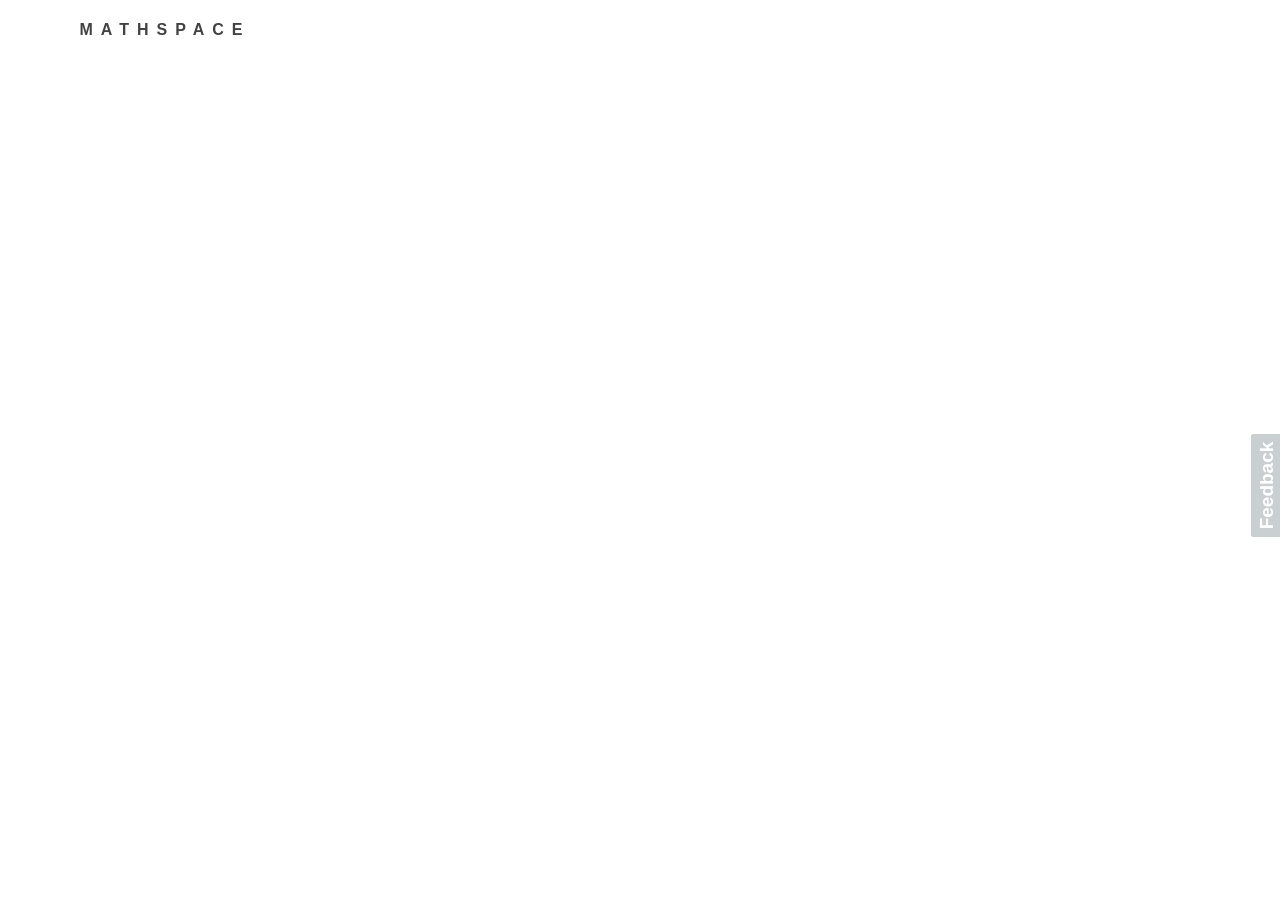
==== commit 37939498: "test - dashboard" ====
--- a/index.html
+++ b/index.html
@@ -1,21 +1,24 @@
 <!DOCTYPE html>
-<!-- saved from url=(0081)https://mathspace.co/solve/customworkout/195/474423/interact/#p/50127800/pt/17234 -->
+<!-- saved from url=(0039)https://mathspace.co/study/#!dashboard/ -->
 <html xmlns:fb="http://ogp.me/ns/fb#" lang="en" class=" modernizr-localstorage modernizr-csspointerevents modernizr-flexbox modernizr-flexboxlegacy gr__mathspace_co"><!--<![endif]--><head><meta http-equiv="Content-Type" content="text/html; charset=UTF-8">
 
-<meta http-equiv="X-UA-Compatible" content="IE=edge,chrome=1"><script type="text/javascript" src="./Mathspace_files/8227a03e9e"></script><script src="./Mathspace_files/nr-952.min.js"></script><script async="" src="./Mathspace_files/analytics.js"></script><script type="text/javascript">window.NREUM||(NREUM={}),__nr_require=function(e,n,t){function r(t){if(!n[t]){var o=n[t]={exports:{}};e[t][0].call(o.exports,function(n){var o=e[t][1][n];return r(o||n)},o,o.exports)}return n[t].exports}if("function"==typeof __nr_require)return __nr_require;for(var o=0;o<t.length;o++)r(t[o]);return r}({1:[function(e,n,t){function r(e,n){return function(){o(e,[(new Date).getTime()].concat(a(arguments)),null,n)}}var o=e("handle"),i=e(2),a=e(3);"undefined"==typeof window.newrelic&&(newrelic=NREUM);var c=["setPageViewName","setCustomAttribute","finished","addToTrace","inlineHit"],u=["addPageAction"],f="api-";i(c,function(e,n){newrelic[n]=r(f+n,"api")}),i(u,function(e,n){newrelic[n]=r(f+n)}),n.exports=newrelic,newrelic.noticeError=function(e){"string"==typeof e&&(e=new Error(e)),o("err",[e,(new Date).getTime()])}},{}],2:[function(e,n,t){function r(e,n){var t=[],r="",i=0;for(r in e)o.call(e,r)&&(t[i]=n(r,e[r]),i+=1);return t}var o=Object.prototype.hasOwnProperty;n.exports=r},{}],3:[function(e,n,t){function r(e,n,t){n||(n=0),"undefined"==typeof t&&(t=e?e.length:0);for(var r=-1,o=t-n||0,i=Array(0>o?0:o);++r<o;)i[r]=e[n+r];return i}n.exports=r},{}],ee:[function(e,n,t){function r(){}function o(e){function n(e){return e&&e instanceof r?e:e?c(e,a,i):i()}function t(t,r,o){e&&e(t,r,o);for(var i=n(o),a=l(t),c=a.length,u=0;c>u;u++)a[u].apply(i,r);var s=f[m[t]];return s&&s.push([w,t,r,i]),i}function p(e,n){g[e]=l(e).concat(n)}function l(e){return g[e]||[]}function d(e){return s[e]=s[e]||o(t)}function v(e,n){u(e,function(e,t){n=n||"feature",m[t]=n,n in f||(f[n]=[])})}var g={},m={},w={on:p,emit:t,get:d,listeners:l,context:n,buffer:v};return w}function i(){return new r}var a="nr@context",c=e("gos"),u=e(2),f={},s={},p=n.exports=o();p.backlog=f},{}],gos:[function(e,n,t){function r(e,n,t){if(o.call(e,n))return e[n];var r=t();if(Object.defineProperty&&Object.keys)try{return Object.defineProperty(e,n,{value:r,writable:!0,enumerable:!1}),r}catch(i){}return e[n]=r,r}var o=Object.prototype.hasOwnProperty;n.exports=r},{}],handle:[function(e,n,t){function r(e,n,t,r){o.buffer([e],r),o.emit(e,n,t)}var o=e("ee").get("handle");n.exports=r,r.ee=o},{}],id:[function(e,n,t){function r(e){var n=typeof e;return!e||"object"!==n&&"function"!==n?-1:e===window?0:a(e,i,function(){return o++})}var o=1,i="nr@id",a=e("gos");n.exports=r},{}],loader:[function(e,n,t){function r(){if(!b++){var e=y.info=NREUM.info,n=s.getElementsByTagName("script")[0];if(e&&e.licenseKey&&e.applicationID&&n){u(m,function(n,t){e[n]||(e[n]=t)});var t="https"===g.split(":")[0]||e.sslForHttp;y.proto=t?"https://":"http://",c("mark",["onload",a()],null,"api");var r=s.createElement("script");r.src=y.proto+e.agent,n.parentNode.insertBefore(r,n)}}}function o(){"complete"===s.readyState&&i()}function i(){c("mark",["domContent",a()],null,"api")}function a(){return(new Date).getTime()}var c=e("handle"),u=e(2),f=window,s=f.document,p="addEventListener",l="attachEvent",d=f.XMLHttpRequest,v=d&&d.prototype;NREUM.o={ST:setTimeout,CT:clearTimeout,XHR:d,REQ:f.Request,EV:f.Event,PR:f.Promise,MO:f.MutationObserver},e(1);var g=""+location,m={beacon:"bam.nr-data.net",errorBeacon:"bam.nr-data.net",agent:"js-agent.newrelic.com/nr-952.min.js"},w=d&&v&&v[p]&&!/CriOS/.test(navigator.userAgent),y=n.exports={offset:a(),origin:g,features:{},xhrWrappable:w};s[p]?(s[p]("DOMContentLoaded",i,!1),f[p]("load",r,!1)):(s[l]("onreadystatechange",o),f[l]("onload",r)),c("mark",["firstbyte",a()],null,"api");var b=0},{}]},{},["loader"]);</script><script type="text/javascript">window.NREUM||(NREUM={});NREUM.info={"licenseKey":"8227a03e9e","beacon":"bam.nr-data.net","applicationTime":145,"agent":"","errorBeacon":"bam.nr-data.net","queueTime":1,"applicationID":"2417914","transactionName":"YwcGZEcEX0JSWkYKDFpNIkVbBkVYXFcdBwlVDANfGxNYVERKHAQGWgcWWVZLU1BAXAg3BlkSCFFBAGdYVk4cBAZA"}</script>
-<title>Mathspace</title>
+<meta http-equiv="X-UA-Compatible" content="IE=edge,chrome=1"><script type="text/javascript" src="./index_files/8227a03e9e"></script><script src="./index_files/nr-952.min.js"></script><script async="" src="./index_files/analytics.js"></script><script type="text/javascript">window.NREUM||(NREUM={}),__nr_require=function(e,n,t){function r(t){if(!n[t]){var o=n[t]={exports:{}};e[t][0].call(o.exports,function(n){var o=e[t][1][n];return r(o||n)},o,o.exports)}return n[t].exports}if("function"==typeof __nr_require)return __nr_require;for(var o=0;o<t.length;o++)r(t[o]);return r}({1:[function(e,n,t){function r(e,n){return function(){o(e,[(new Date).getTime()].concat(a(arguments)),null,n)}}var o=e("handle"),i=e(2),a=e(3);"undefined"==typeof window.newrelic&&(newrelic=NREUM);var c=["setPageViewName","setCustomAttribute","finished","addToTrace","inlineHit"],u=["addPageAction"],f="api-";i(c,function(e,n){newrelic[n]=r(f+n,"api")}),i(u,function(e,n){newrelic[n]=r(f+n)}),n.exports=newrelic,newrelic.noticeError=function(e){"string"==typeof e&&(e=new Error(e)),o("err",[e,(new Date).getTime()])}},{}],2:[function(e,n,t){function r(e,n){var t=[],r="",i=0;for(r in e)o.call(e,r)&&(t[i]=n(r,e[r]),i+=1);return t}var o=Object.prototype.hasOwnProperty;n.exports=r},{}],3:[function(e,n,t){function r(e,n,t){n||(n=0),"undefined"==typeof t&&(t=e?e.length:0);for(var r=-1,o=t-n||0,i=Array(0>o?0:o);++r<o;)i[r]=e[n+r];return i}n.exports=r},{}],ee:[function(e,n,t){function r(){}function o(e){function n(e){return e&&e instanceof r?e:e?c(e,a,i):i()}function t(t,r,o){e&&e(t,r,o);for(var i=n(o),a=l(t),c=a.length,u=0;c>u;u++)a[u].apply(i,r);var s=f[m[t]];return s&&s.push([w,t,r,i]),i}function p(e,n){g[e]=l(e).concat(n)}function l(e){return g[e]||[]}function d(e){return s[e]=s[e]||o(t)}function v(e,n){u(e,function(e,t){n=n||"feature",m[t]=n,n in f||(f[n]=[])})}var g={},m={},w={on:p,emit:t,get:d,listeners:l,context:n,buffer:v};return w}function i(){return new r}var a="nr@context",c=e("gos"),u=e(2),f={},s={},p=n.exports=o();p.backlog=f},{}],gos:[function(e,n,t){function r(e,n,t){if(o.call(e,n))return e[n];var r=t();if(Object.defineProperty&&Object.keys)try{return Object.defineProperty(e,n,{value:r,writable:!0,enumerable:!1}),r}catch(i){}return e[n]=r,r}var o=Object.prototype.hasOwnProperty;n.exports=r},{}],handle:[function(e,n,t){function r(e,n,t,r){o.buffer([e],r),o.emit(e,n,t)}var o=e("ee").get("handle");n.exports=r,r.ee=o},{}],id:[function(e,n,t){function r(e){var n=typeof e;return!e||"object"!==n&&"function"!==n?-1:e===window?0:a(e,i,function(){return o++})}var o=1,i="nr@id",a=e("gos");n.exports=r},{}],loader:[function(e,n,t){function r(){if(!b++){var e=y.info=NREUM.info,n=s.getElementsByTagName("script")[0];if(e&&e.licenseKey&&e.applicationID&&n){u(m,function(n,t){e[n]||(e[n]=t)});var t="https"===g.split(":")[0]||e.sslForHttp;y.proto=t?"https://":"http://",c("mark",["onload",a()],null,"api");var r=s.createElement("script");r.src=y.proto+e.agent,n.parentNode.insertBefore(r,n)}}}function o(){"complete"===s.readyState&&i()}function i(){c("mark",["domContent",a()],null,"api")}function a(){return(new Date).getTime()}var c=e("handle"),u=e(2),f=window,s=f.document,p="addEventListener",l="attachEvent",d=f.XMLHttpRequest,v=d&&d.prototype;NREUM.o={ST:setTimeout,CT:clearTimeout,XHR:d,REQ:f.Request,EV:f.Event,PR:f.Promise,MO:f.MutationObserver},e(1);var g=""+location,m={beacon:"bam.nr-data.net",errorBeacon:"bam.nr-data.net",agent:"js-agent.newrelic.com/nr-952.min.js"},w=d&&v&&v[p]&&!/CriOS/.test(navigator.userAgent),y=n.exports={offset:a(),origin:g,features:{},xhrWrappable:w};s[p]?(s[p]("DOMContentLoaded",i,!1),f[p]("load",r,!1)):(s[l]("onreadystatechange",o),f[l]("onload",r)),c("mark",["firstbyte",a()],null,"api");var b=0},{}]},{},["loader"]);</script><script type="text/javascript">window.NREUM||(NREUM={});NREUM.info={"beacon":"bam.nr-data.net","agent":"","applicationID":"2417914","licenseKey":"8227a03e9e","applicationTime":39,"queueTime":1,"transactionName":"YwcGZEcEX0JSWkYKDFpNIkVbBkVYXFcdBwlVDANfGxNYVERKHAQGWgcWWVZLU1BAXAg3BlkSCFFBAGdYVk4cBAZA","errorBeacon":"bam.nr-data.net"}</script>
+<title>Mathspace :: Study</title>
 <meta name="viewport" content="width=device-width, initial-scale=1.0, maximum-scale=1.0, user-scalable=no">
-<link rel="stylesheet" type="text/css" href="./Mathspace_files/bootstrap.css">
-<link rel="stylesheet" type="text/css" href="./Mathspace_files/flat-ui.css">
-<link rel="stylesheet" type="text/css" href="./Mathspace_files/mathquill.css">
-<link rel="stylesheet" type="text/css" href="./Mathspace_files/solve3.css">
+<link rel="stylesheet" type="text/css" href="./index_files/bootstrap.css">
+<link rel="stylesheet" type="text/css" href="./index_files/flat-ui.css">
+<link rel="stylesheet" type="text/css" href="./index_files/mathquill.css">
+<link rel="stylesheet" type="text/css" href="./index_files/study3.css">
+<link rel="stylesheet" type="text/css" href="./index_files/solve3.css">
+<link rel="stylesheet" type="text/css" href="./index_files/accounts.css">
+<link rel="stylesheet" type="text/css" media="print" href="./index_files/print.css">
 <style type="text/css">@-ms-viewport { width: auto !important; }
     </style>
 
     
     <!--[if lt IE 9]>
     
-        <script src="https://c647837.ssl.cf2.rackcdn.com/static/cache/r1584/js/html5.js"></script>
+        <script src="https://c647837.ssl.cf2.rackcdn.com/static/cache/r1585/js/html5.js"></script>
     <![endif]-->
     <style type="text/css">
 .pace-inactive {
@@ -50,7 +53,7 @@
     }
 };
 </script>
-<script type="text/javascript" src="./Mathspace_files/pace.js"></script>
+<script type="text/javascript" src="./index_files/pace.js"></script>
 <script type="text/javascript">Pace.start()</script>
 
     
@@ -62,7 +65,7 @@
     
     <meta name="apple-itunes-app" content="app-id=586612052">
 
-<style type="text/css">@font-face{font-family:Symbola;src:url('/media/permanent/font/symbola/symbola-webfont.eot');src:local("Symbola Regular"),url('/media/permanent/font/symbola/symbola-webfont.eot?#iefix') format('embedded-opentype'),url('/media/permanent/font/symbola/symbola-webfont.woff') format('woff'),url('/media/permanent/font/symbola/symbola-webfont.ttf') format('truetype'),url('/media/permanent/font/symbola/symbola-webfont.svg#SymbolaRegular') format('svg')}.mq-editable-field,.mq-editable-field .mq-cursor{display:-moz-inline-box;display:inline-block}.mq-editable-field .mq-cursor{border-left:1px solid #000;margin-left:-1px;position:relative;z-index:1;padding:0}.mq-editable-field .mq-cursor.mq-blink{visibility:hidden}.mq-editable-field,.mq-math-mode .mq-editable-field{border:2px solid #95a5a6}.mq-math-mode .mq-editable-field{margin:1px}.mq-editable-field .mq-latex-command-input{color:inherit;font-family:Courier New,monospace;border:1px solid gray;padding-right:1px;margin-right:1px;margin-left:2px}.mq-editable-field .mq-latex-command-input.mq-empty{background:transparent}.mq-editable-field .mq-latex-command-input.mq-hasCursor{border-color:ActiveBorder}.mq-editable-field .mq-cursor:only-child:after,.mq-editable-field.mq-empty:after,.mq-editable-field.mq-text-mode:after,.mq-editable-field .mq-textarea+.mq-cursor:last-child:after,.mq-math-mode .mq-empty:after{visibility:hidden;content:'c'}.mq-editable-field .mq-text-mode .mq-cursor:only-child:after{content:''}.mq-editable-field.mq-text-mode{overflow-x:auto;overflow-y:hidden}.mq-math-mode .mq-root-block,.mq-root-block{display:-moz-inline-box;display:inline-block;width:100%;padding:2px;box-sizing:border-box;white-space:nowrap;overflow:hidden;vertical-align:middle}.mq-math-mode{font-variant:normal;font-weight:400;font-style:normal;font-size:115%;line-height:1}.mq-math-mode,.mq-math-mode .mq-non-leaf,.mq-math-mode .mq-scaled{display:-moz-inline-box;display:inline-block}.mq-math-mode .mq-nonSymbola,.mq-math-mode .mq-text-mode,.mq-math-mode var{font-family:Times New Roman,Symbola,serif;line-height:.9}.mq-math-mode *{font-size:inherit;line-height:inherit;margin:0;padding:0;border-color:#000;-webkit-user-select:none;-moz-user-select:none;user-select:none;box-sizing:border-box}.mq-math-mode .mq-empty{background:#ccc}.mq-math-mode.mq-empty,.mq-math-mode .mq-empty.mq-root-block{background:transparent}.mq-math-mode .mq-text-mode{font-size:87%}.mq-math-mode .mq-font{font:1em Times New Roman,Symbola,serif}.mq-math-mode .mq-font *{font-family:inherit;font-style:inherit}.mq-math-mode b,.mq-math-mode b.mq-font{font-weight:bolder}.mq-math-mode i,.mq-math-mode i.mq-font,.mq-math-mode var{font-style:italic}.mq-math-mode var.mq-f{margin-right:.1em;margin-left:.1em}.mq-math-mode .mq-roman var.mq-f{margin:0}.mq-math-mode big{font-size:125%}.mq-math-mode .mq-roman{font-style:normal}.mq-math-mode .mq-sans-serif{font-family:sans-serif}.mq-math-mode .mq-monospace{font-family:monospace,Symbola,serif}.mq-math-mode .mq-overline{border-top:1px solid #000;margin-top:1px}.mq-math-mode .mq-underline{border-bottom:1px solid #000;margin-bottom:1px}.mq-math-mode .mq-binary-operator{padding:0 .2em;display:-moz-inline-box;display:inline-block}.mq-math-mode .mq-supsub{font-size:90%;vertical-align:-.5em}.mq-math-mode .mq-supsub.mq-limit{font-size:80%;vertical-align:-.4em}.mq-math-mode .mq-supsub.mq-sup-only{vertical-align:.5em}.mq-math-mode .mq-supsub.mq-sup-only .mq-sup{display:inline-block;vertical-align:text-bottom}.mq-math-mode .mq-supsub .mq-sup{display:block}.mq-math-mode .mq-supsub .mq-sub{display:block;float:left}.mq-math-mode .mq-supsub.mq-limit .mq-sub{margin-left:-.25em}.mq-math-mode .mq-supsub .mq-binary-operator{padding:0 .1em}.mq-math-mode .mq-supsub .mq-fraction{font-size:70%}.mq-math-mode sup.mq-nthroot{font-size:80%;vertical-align:.8em;margin-right:-.6em;margin-left:.2em;min-width:.5em}.mq-math-mode .mq-paren{padding:0 .1em;vertical-align:top;-webkit-transform-origin:center .06em;transform-origin:center .06em}.mq-math-mode .mq-paren.mq-ghost{color:silver}.mq-math-mode .mq-paren+span{margin-top:.1em;margin-bottom:.1em}.mq-math-mode .mq-array{vertical-align:middle;text-align:center}.mq-math-mode .mq-array>span{display:block}.mq-math-mode .mq-operator-name{font-family:Symbola,Times New Roman,serif;line-height:.9;font-style:normal}.mq-math-mode var.mq-operator-name.mq-first{padding-left:.2em}.mq-math-mode var.mq-operator-name.mq-last{padding-right:.2em}.mq-math-mode .mq-fraction{font-size:90%;text-align:center;vertical-align:-.4em;padding:0 .2em}.mq-math-mode .mq-fraction,.mq-math-mode .mq-large-operator,.mq-math-mode x:-moz-any-link{display:-moz-groupbox}.mq-math-mode .mq-fraction,.mq-math-mode .mq-large-operator,.mq-math-mode x:-moz-any-link,.mq-math-mode x:default{display:inline-block}.mq-math-mode .mq-denominator,.mq-math-mode .mq-numerator{display:block}.mq-math-mode .mq-numerator{padding:0 .1em}.mq-math-mode .mq-denominator{border-top:1px solid;float:right;width:100%;padding:.1em}.mq-math-mode .mq-sqrt-prefix{padding-top:0;position:relative;top:.1em;vertical-align:top;-webkit-transform-origin:top;transform-origin:top}.mq-math-mode .mq-sqrt-stem{border-top:1px solid;margin-top:1px;padding-left:.15em;padding-right:.2em;margin-right:.1em;padding-top:1px}.mq-math-mode .mq-vector-prefix{display:block;text-align:center;line-height:.25em;margin-bottom:-.1em;font-size:.75em}.mq-math-mode .mq-vector-stem{display:block}.mq-math-mode .mq-large-operator{text-align:center}.mq-math-mode .mq-large-operator .mq-from,.mq-math-mode .mq-large-operator .mq-to,.mq-math-mode .mq-large-operator big{display:block}.mq-math-mode .mq-large-operator .mq-from,.mq-math-mode .mq-large-operator .mq-to{font-size:80%}.mq-math-mode .mq-large-operator .mq-from{float:right;width:100%}.mq-math-mode,.mq-math-mode .mq-editable-field{cursor:text;font-family:Symbola,Times New Roman,serif}.mq-math-mode .mq-root-block,.mq-root-block{white-space:normal;overflow:visible;vertical-align:baseline}.mq-math-mode .mq-binary-operator{white-space:pre-wrap}.mq-math-mode .mq-root-block sup{top:0}.mq-math-mode .mq-root-block sub{bottom:0}.mq-math-mode .mq-overarrow{margin-top:.35em;position:relative}.mq-math-mode .mq-overarrow .mq-overarrow-inner{display:inline-block;position:relative;padding-top:.35em;border-top:.1em solid #4d4d4d;margin:0 .1em;min-width:1em;text-align:center}.mq-math-mode .mq-overarrow .mq-overarrow-inner .mq-empty{min-width:1em;margin-top:.1em;display:inline-block}.mq-math-mode .mq-overarrow .mq-overarrow-inner .mq-overarrow-inner-right{display:block;position:absolute;top:-.85em;right:-.03em;font-size:1.2em;font-family:Symbola,Times New Roman,serif;line-height:1.5em;text-align:right}.mq-math-mode .mq-overarrow .mq-overarrow-inner .mq-overarrow-inner-left{display:none;position:absolute;top:-.562em;left:-.4em;font-size:.75em;font-family:Symbola,Times New Roman,serif;line-height:1em;text-align:left}.mq-math-mode .mq-overarrow.mq-arrow-left .mq-overarrow-inner .mq-overarrow-inner-right{display:none}.mq-math-mode .mq-overarrow.mq-arrow-left .mq-overarrow-inner .mq-overarrow-inner-left{display:block}.mq-math-mode .mq-hat-inner{display:inline-block;position:relative;padding-top:.35em;margin:0 .1em;min-width:1em;text-align:center}.mq-math-mode .mq-hat-inner .mq-hat{position:absolute;display:inline-block;top:0;left:.325em}.mq-math-mode .mq-integral-limits .mq-paren-close{margin-right:.15em}.mq-math-mode .mq-root-block .thousands-separator-before{padding-left:.2em}.mq-math-mode .mq-root-block .thousands-separator-after{padding-right:.2em}.mq-math-mode .mq-root-block .mq-comma{padding-right:.5em;display:inline-block}.mq-math-mode .mq-binary-operator-word{padding-left:.4em;padding-right:.4em;display:inline-block}.mq-math-mode .mq-limit{text-align:center}.mq-math-mode .mq-limit .mq-lim{display:block}.mq-math-mode .mq-limit .mq-approaches{font-size:80%;float:right;width:100%;display:block}.mq-editable-field .mq-selection,.mq-editable-field .mq-selection .mq-non-leaf,.mq-editable-field .mq-selection .mq-scaled,.mq-math-mode .mq-selection,.mq-math-mode .mq-selection .mq-non-leaf,.mq-math-mode .mq-selection .mq-scaled{background:#b4d5fe!important;background:Highlight!important;color:HighlightText;border-color:HighlightText}.mq-editable-field .mq-selection .mq-matrixed,.mq-math-mode .mq-selection .mq-matrixed{background:#39f!important}.mq-editable-field .mq-selection .mq-matrixed-container,.mq-math-mode .mq-selection .mq-matrixed-container{filter:progid:DXImageTransform.Microsoft.Chroma(color='#3399FF')!important}.mq-editable-field .mq-selection.mq-blur,.mq-editable-field .mq-selection.mq-blur .mq-matrixed,.mq-editable-field .mq-selection.mq-blur .mq-non-leaf,.mq-editable-field .mq-selection.mq-blur .mq-scaled,.mq-math-mode .mq-selection.mq-blur,.mq-math-mode .mq-selection.mq-blur .mq-matrixed,.mq-math-mode .mq-selection.mq-blur .mq-non-leaf,.mq-math-mode .mq-selection.mq-blur .mq-scaled{background:#d4d4d4!important;color:#000;border-color:#000}.mq-editable-field .mq-selection.mq-blur .mq-matrixed-container,.mq-math-mode .mq-selection.mq-blur .mq-matrixed-container{filter:progid:DXImageTransform.Microsoft.Chroma(color='#D4D4D4')!important}.mq-editable-field .mq-textarea,.mq-math-mode .mq-textarea{position:relative;-webkit-user-select:text;-moz-user-select:text;user-select:text}.mq-editable-field .mq-selectable,.mq-editable-field .mq-textarea *,.mq-math-mode .mq-selectable,.mq-math-mode .mq-textarea *{-webkit-user-select:text;-moz-user-select:text;user-select:text;position:absolute;clip:rect(1em 1em 1em 1em);-webkit-transform:scale(0);transform:scale(0);resize:none;width:1px;height:1px}.mq-math-mode .mq-matrixed{background:#fff;display:-moz-inline-box;display:inline-block}.mq-math-mode .mq-matrixed-container{filter:progid:DXImageTransform.Microsoft.Chroma(color='white');margin-top:-.1em}</style><style type="text/css">.js-join-class-modal .loading-overlay{background-color:#fff;position:absolute;top:0;left:0;width:100%;height:100%}</style><style type="text/css">uc-modal{display:block}uc-modal .modal{top:0;bottom:initial;display:-webkit-flex;display:flex;-webkit-flex-direction:column;flex-direction:column;-webkit-justify-content:center;justify-content:center}@media (max-width:767px){uc-modal .modal{top:0;bottom:0}}uc-modal .modal .modal-dialog{display:-webkit-flex;display:flex;-webkit-justify-content:center;justify-content:center}@media (max-width:767px){uc-modal .modal .modal-dialog{margin:0;width:100%;height:100%}}uc-modal .modal .modal-dialog .modal-content{display:-webkit-flex;display:flex;-webkit-flex-direction:column;flex-direction:column}@media (min-width:769px){uc-modal .modal .modal-dialog .modal-content .modal-body{max-height:calc(100vh - 200px)}}@media (max-width:767px){uc-modal .modal .modal-dialog .modal-content .modal-footer{width:100%;position:absolute;bottom:0}}</style><style type="text/css">.feedback-button-container{width:103px;height:29px;text-align:center;vertical-align:middle;position:fixed;top:45%;right:0;z-index:11;background:#cacfd2;cursor:pointer;border-top-left-radius:3px;border-top-right-radius:3px;-webkit-transform:rotate(-90deg);transform:rotate(-90deg);-webkit-transform-origin:100% 100%;transform-origin:100% 100%;-moz-user-select:-moz-none;-ms-user-select:none;-webkit-user-select:none;user-select:none;-webkit-transition:background-color .15s ease-in;transition:background-color .15s ease-in}.feedback-button-container:hover{background:#2ecc71}.feedback-button-container>.inner>h3{margin:6px;font-size:19px;color:#fff;letter-spacing:normal;text-transform:capitalize}form.feedback-form .checkbox{padding-left:20px}</style><style type="text/css">.do-not-show-app-usher-checkbox-container{float:left;padding-top:5px}</style><style type="text/css">mc-latex-editor-with-toolbar .latex-input-with-prefix-suffix .prefix,mc-latex-editor-with-toolbar .latex-input-with-prefix-suffix .suffix{display:inline-block;vertical-align:middle;position:relative}mc-latex-editor-with-toolbar>mc-latex-editor{min-width:230px}</style><style type="text/css">mc-latex-editor{display:inline-block;position:relative}mc-latex-editor .math-input-label{position:absolute;display:inline-block;color:#888;font-size:17px;white-space:nowrap;font-family:Museo Sans,Helvetica,Arial,sans-serif}mc-latex-editor .mathquill-container{display:inline-block;margin:0;vertical-align:middle;position:relative;min-height:26px;min-width:17px;padding:4px 3px 2px}mc-latex-editor .mathquill-container .mathquill-element{border:0;width:100%;height:100%;display:block}mc-latex-editor .mathquill-container-border{border:2px solid #95a5a6}mc-latex-editor .mathquill-container-inline-editable{border:0!important}mc-latex-editor .prefix,mc-latex-editor .suffix{padding:0 4px;display:inline-block;vertical-align:middle;font-family:Cambria,Times New Roman,Times,serif;position:relative}</style><style type="text/css">.math_toolbar{padding:5px 0 0 5px;opacity:.4;-webkit-transition:opacity linear .2s;transition:opacity linear .2s}.math_toolbar.clearfix{overflow:visible}.math_toolbar:hover{opacity:1}.math_toolbar_button_strip{height:80px;list-style:none;padding:0;margin:0}.math_toolbar .group{position:absolute;top:-51px;left:-5px;margin:0;z-index:200;display:none;width:165px;overflow:visible;border-radius:3px 3px 3px 3px;background:#d6dbdf;border-top:1px solid #ddd}.math_toolbar .group.top{background:#d6dbdf;border-top:none;border-bottom:1px solid silver}.math_toolbar .group .button{border:0;margin:3px 5px 1px}.math_toolbar .group_connector{position:absolute;bottom:-32px;left:0;width:35px;height:32px;z-index:1000;border-radius:0 0 3px 3px;-moz-border-radius:0 0 3px 3px;-webkit-border-radius:0 0 3px 3px;background:#d6dbdf}.math_toolbar .top .group_connector{top:-30px;height:30px;background:#d6dbdf;border-radius:3px 3px 0 0;-moz-border-radius:3px 3px 0 0;-webkit-border-radius:3px 3px 0 0}.math_toolbar .gap{width:6px;list-style:none;margin:0;height:35px}.math_toolbar .button,.math_toolbar .gap{padding:0;vertical-align:top;display:-moz-inline-stack;display:inline-block;zoom:1;*display:inline}.math_toolbar .button{position:relative;margin:5px -1px 5px 0;width:30px;height:32px;text-decoration:none;text-align:center;border-radius:1px 1px 1px 1px;-moz-border-radius:1px 1px 1px 1px;-webkit-border-radius:1px 1px 1px 1px;cursor:pointer;color:#3a3d42;background:#d6dbdf;border-bottom:1px solid silver}.math_toolbar .button.buttonset_first{border-radius:3px 1px 1px 3px;-moz-border-radius:3px 1px 1px 3px;-webkit-border-radius:3px 1px 1px 3px}.math_toolbar .button.buttonset_last{border-radius:1px 3px 3px 1px;-moz-border-radius:1px 3px 3px 1px;-webkit-border-radius:1px 3px 3px 1px}.math_toolbar .button.buttonset_first.buttonset_last{border-radius:3px 3px 3px 3px;-moz-border-radius:3px 3px 3px 3px;-webkit-border-radius:3px 3px 3px 3px}.math_toolbar .button.has_group{padding-top:0;height:33px;border-bottom:3px double silver}.math_toolbar .button.active,.math_toolbar .button:hover{z-index:99;cursor:pointer}.math_toolbar .invcos,.math_toolbar .invcos>.button_text,.math_toolbar .invsin,.math_toolbar .invsin>.button_text,.math_toolbar .invtan,.math_toolbar .invtan>.button_text,.math_toolbar .log,.math_toolbar .log>.button_text{width:48px}.math_toolbar .cos,.math_toolbar .ln,.math_toolbar .mixedfrac,.math_toolbar .parens,.math_toolbar .root,.math_toolbar .sin,.math_toolbar .sqrt,.math_toolbar .tan{width:36px}.math_toolbar .button_text{width:100%;height:100%;margin:0;padding:0;opacity:.8;z-index:9999;position:absolute}.math_toolbar-lang-en .button_text,.math_toolbar-lang-undefined .button_text{background:url(https://c647837.ssl.cf2.rackcdn.com/static/cache/r1584/build/163a0dbdf99270fd24749f56ec64e6a4.png) no-repeat 0 0 transparent}.math_toolbar-lang-fr .button_text{background:url(https://c647837.ssl.cf2.rackcdn.com/static/cache/r1584/build/a60da808d9c9adeed3cab5894f677686.png) no-repeat 0 0 transparent}.math_toolbar .add>.button_text{background-position:center 3px}.math_toolbar .subtract>.button_text{background-position:center -33px}.math_toolbar .times>.button_text{background-position:center -67px}.math_toolbar .divide>.button_text{background-position:center -102px}.math_toolbar .equals>.button_text{background-position:center -139px}.math_toolbar .notequals>.button_text{background-position:center -175px}.math_toolbar .lessthan>.button_text{background-position:center -209px}.math_toolbar .greaterthan>.button_text{background-position:center -244px}.math_toolbar .lessthaneq>.button_text{background-position:center -278px}.math_toolbar .parens>.button_text{background-position:center -312px}.math_toolbar .power>.button_text{background-position:center -384px}.math_toolbar .frac>.button_text{background-position:center -416px}.math_toolbar .mixedfrac>.button_text{background-position:center -452px}.math_toolbar .sqrt>.button_text{background-position:center -488px}.math_toolbar .root>.button_text{background-position:center -524px}.math_toolbar .sin>.button_text{background-position:center -560px}.math_toolbar .cos>.button_text{background-position:center -594px}.math_toolbar .tan>.button_text{background-position:center -630px}.math_toolbar .invsin>.button_text{background-position:center -664px}.math_toolbar .invcos>.button_text{background-position:center -699px}.math_toolbar .invtan>.button_text{background-position:center -734px}.math_toolbar .log>.button_text{background-position:center -769px}.math_toolbar .ln>.button_text{background-position:center -804px}.math_toolbar .pi>.button_text{background-position:center -839px}.math_toolbar .alpha>.button_text{background-position:center -874px}.math_toolbar .beta>.button_text{background-position:center -907px}.math_toolbar .gamma>.button_text{background-position:center -943px}.math_toolbar .delta>.button_text{background-position:center -980px}.math_toolbar .theta>.button_text{background-position:center -1014px}.math_toolbar .Delta>.button_text{background-position:center -1049px}.math_toolbar .Sigma>.button_text{background-position:center -1085px}.math_toolbar .simeq>.button_text{background-position:center -1120px}.math_toolbar .approx>.button_text{background-position:center -1154px}.math_toolbar .cong>.button_text{background-position:center -1187px}.math_toolbar .parallel>.button_text{background-position:center -1225px}.math_toolbar .perp>.button_text{background-position:center -1259px}.math_toolbar .degrees>.button_text{background-position:center -1293px}.math_toolbar .angle>.button_text{background-position:center -1329px}.math_toolbar .triangle>.button_text{background-position:center -1364px}.math_toolbar .greaterthaneq>.button_text{background-position:center -1398px}.math_toolbar .mins>.button_text{background-position:center -1441px}.math_toolbar .secs>.button_text{background-position:center -1474px}.math_toolbar .pm>.button_text{background-position:center -1507px}.math_toolbar .iscommon>.button_text{background-position:center -1546px}.math_toolbar .binomial>.button_text{background-position:center -1582px}.math_toolbar .ncr>.button_text{background-position:center -1612px}.math_toolbar .factorial>.button_text{background-position:center -1645px}.math_toolbar .similar>.button_text{background-position:center -1673px}.math_toolbar .logb>.button_text{background-position:center -1705px}.math_toolbar .subscript>.button_text{background-position:center -1738px}.math_toolbar .abs>.button_text{background-position:center -1768px}.math_toolbar .omega>.button_text{background-position:center -1806px}.math_toolbar .recurring_decimal>.button_text{background-position:center -1836px}.math_toolbar .npr>.button_text{background-position:center -1865px}.math_toolbar .indefiniteintegral>.button_text{background-position:center -1894px}.math_toolbar .definiteintegral>.button_text{background-position:center -1923px}.math_toolbar .integralevalbrackets>.button_text{background-position:center -1955px}.math_toolbar .ddx>.button_text{background-position:center -1987px}.math_toolbar .prime>.button_text{background-position:center -2017px}.math_toolbar .lim>.button_text{background-position:center -2047px}.math_toolbar .rightarrow>.button_text{background-position:center -2073px}.math_toolbar .infinity>.button_text{background-position:center -2097px}.math_toolbar .iscommon{width:52px}</style><style type="text/css">mc-latex-toolbar{display:inline-block}</style><style type="text/css">.jxgbox{position:relative;overflow:hidden;background-color:#fff;border:1px solid #356aa0;border-radius:10px;-webkit-border-radius:10px;-ms-touch-action:none}.JXGtext{background-color:transparent;font-family:Arial,Helvetica,Geneva,sans-serif;padding:0;margin:0}.JXGinfobox{border:1px none #000}.JXGimage{opacity:1}.JXGimageHighlight{opacity:.6}</style><style type="text/css">.jxgbox.jsxplot{border:none;border-radius:0}.jxgbox.jsxplot .JXGtext{font-family:Symbola,Times New Roman,serif}.jsx-tooltip{color:#95a5a6;font-style:italic;background-color:hsla(0,0%,100%,.75);padding:2px;display:inline-block;white-space:nowrap;box-shadow:0 0 5px #000;position:relative}.jsx-left-tooltip{right:100%}.jsx-bottom-tooltip{bottom:-100%}.jsx-reset-button{position:absolute;top:5px;right:5px}.jsxplot-loading-overlay{display:none;background-color:hsla(0,0%,100%,.75);position:absolute;top:0;left:0;width:100%;height:100%;z-index:10}.jsxplot-ticklabel-anchor{position:relative}.jsxplot-ticklabel-left{position:relative;width:50px;height:50px;top:-25px;left:-60px;display:block;text-align:right}.jsxplot-ticklabel-left>span{display:block;position:absolute;top:50%;right:0;-webkit-transform:translateY(-50%);transform:translateY(-50%)}.jsxplot-ticklabel-down{position:relative;width:50px;height:50px;top:10px;left:-25px;display:block;text-align:center}.jsxplot-ticklabel-text{color:#95a5a6;font-size:100%;font-style:italic}.point-info-box,.widgets_boxplot{background-color:#fff}.point-info-box{color:#000;font-style:italic;opacity:.75}.boxplot-title{text-align:center;font-family:Symbola,Times New Roman,serif;font-style:italic}.boxplot-reset-button{position:absolute;top:5px;right:5px}</style><style type="text/css">.widgets_geogebra_player{position:relative}.widgets_geogebra_player>div{margin:0 auto}.widgets_geogebra_player img{max-width:none}.widgets_geogebra_player>.placeholder{background-image:url([data-uri]);background-image:-webkit-image-set(url([data-uri]) 1x,url(https://c647837.ssl.cf2.rackcdn.com/static/cache/r1584/build/303c41f6fb47824221782581c62b3c9e.png) 2x);background-repeat:no-repeat;background-size:128px 128px;background-position:50%;background-color:#fff;cursor:pointer;position:absolute;top:0;left:0;opacity:.7;border:1px solid #333;text-align:right;font-size:13px}.widgets_geogebra_player>.placeholder:hover{opacity:1}.widgets_geogebra_player>.placeholder>p.copyright{position:absolute;bottom:0;left:0;margin:0;font-size:12px;padding:0 0 0 5px}</style><style type="text/css">.jxgbox.jsxplot{border:none;border-radius:0}.jxgbox.jsxplot .JXGtext{font-family:Symbola,Times New Roman,serif}.jsx-tooltip{color:#95a5a6;font-style:italic;background-color:hsla(0,0%,100%,.75);padding:2px;display:inline-block;white-space:nowrap;box-shadow:0 0 5px #000;position:relative}.jsx-left-tooltip{right:100%}.jsx-bottom-tooltip{bottom:-100%}.jsx-reset-button{position:absolute;top:5px;right:5px}.jsxplot-loading-overlay{display:none;background-color:hsla(0,0%,100%,.75);position:absolute;top:0;left:0;width:100%;height:100%;z-index:10}.jsxplot-ticklabel-anchor{position:relative}.jsxplot-ticklabel-left{position:relative;width:50px;height:50px;top:-25px;left:-60px;display:block;text-align:right}.jsxplot-ticklabel-left>span{display:block;position:absolute;top:50%;right:0;-webkit-transform:translateY(-50%);transform:translateY(-50%)}.jsxplot-ticklabel-down{position:relative;width:50px;height:50px;top:10px;left:-25px;display:block;text-align:center}.jsxplot-ticklabel-text{color:#95a5a6;font-size:100%;font-style:italic}.inequality-controls{width:90px;height:39px;position:relative;float:right}.inequality-controls .inequality-option{width:29px;height:29px;position:absolute;top:5px;border:1px solid #c7c7c7;background-color:#eee}.inequality-controls .inequality-option.inequality-above.active,.inequality-controls .inequality-option.inequality-above:hover,.inequality-controls .inequality-option.inequality-below.active,.inequality-controls .inequality-option.inequality-below:hover{background-color:#fff}.inequality-controls .inequality-option>svg{width:27px;height:27px}.inequality-controls .inequality-option:hover{background-color:#fff!important;cursor:pointer}.union-or-intersection-buttons{float:left;padding-top:5px}.union-or-intersection-buttons .intersection-button,.union-or-intersection-buttons .union-button{float:left;padding:4px;background-color:#e6e6e6;color:#a8a8a8;font-family:Museo Sans,sans-serif;font-weight:500;font-size:11px;width:50px;text-align:center;height:28px;line-height:22px;cursor:pointer}.union-or-intersection-buttons .intersection-button.not-interactive,.union-or-intersection-buttons .union-button.not-interactive{cursor:auto}.union-or-intersection-buttons .intersection-button:not(.not-interactive):hover,.union-or-intersection-buttons .union-button:not(.not-interactive):hover{background-color:#eaeaea}.union-or-intersection-buttons .intersection-button.pressed-button,.union-or-intersection-buttons .union-button.pressed-button{background-color:#2196f3;color:#fff}.union-or-intersection-buttons .intersection-button.pressed-button:not(.not-interactive):hover,.union-or-intersection-buttons .union-button.pressed-button:not(.not-interactive):hover{background-color:#42a6f5}.union-or-intersection-buttons.incorrect-combination .intersection-button.pressed-button,.union-or-intersection-buttons.incorrect-combination .union-button.pressed-button{background-color:#e74c3c;color:#fff}.union-or-intersection-buttons.incorrect-combination .intersection-button.pressed-button:not(.not-interactive):hover,.union-or-intersection-buttons.incorrect-combination .union-button.pressed-button:not(.not-interactive):hover{background-color:#eb6759}</style><style type="text/css">.jxgbox.jsxplot{border:none;border-radius:0}.jxgbox.jsxplot .JXGtext{font-family:Symbola,Times New Roman,serif}.jsx-tooltip{color:#95a5a6;font-style:italic;background-color:hsla(0,0%,100%,.75);padding:2px;display:inline-block;white-space:nowrap;box-shadow:0 0 5px #000;position:relative}.jsx-left-tooltip{right:100%}.jsx-bottom-tooltip{bottom:-100%}.jsx-reset-button{position:absolute;top:5px;right:5px}.jsxplot-loading-overlay{display:none;background-color:hsla(0,0%,100%,.75);position:absolute;top:0;left:0;width:100%;height:100%;z-index:10}.jsxplot-ticklabel-anchor{position:relative}.jsxplot-ticklabel-left{position:relative;width:50px;height:50px;top:-25px;left:-60px;display:block;text-align:right}.jsxplot-ticklabel-left>span{display:block;position:absolute;top:50%;right:0;-webkit-transform:translateY(-50%);transform:translateY(-50%)}.jsxplot-ticklabel-down{position:relative;width:50px;height:50px;top:10px;left:-25px;display:block;text-align:center}.jsxplot-ticklabel-text{color:#95a5a6;font-size:100%;font-style:italic}.jxgbox,.jxgbox.widgets_graph_plot{border:none;-webkit-touch-callout:none!important;-ms-overflow-style:none;touch-action:none;-webkit-user-select:none!important;-moz-user-select:none!important;-ms-user-select:none!important;-o-user-select:none!important;user-select:none!important;box-sizing:border-box}.jxgbox *,.jxgbox.widgets_graph_plot *{box-sizing:border-box}.jxgbox .mathquill-rendered-math,.jxgbox.widgets_graph_plot .mathquill-rendered-math{cursor:inherit}.jxgbox .JXGtext,.jxgbox.widgets_graph_plot .JXGtext{font-family:Symbola,Times New Roman,serif}.enlarge-toggle-btn{position:absolute;bottom:0;right:0;width:40px;height:40px;cursor:pointer;-webkit-transition:opacity .2s;transition:opacity .2s;z-index:9;background-color:#3498db;background-position:6px 5px;background-repeat:no-repeat;background-size:32px 32px}@media (max-width:767px){.enlarge-toggle-btn{display:none}}.enlarge-toggle-btn:hover{background-color:#52a7e0}.enlarge-btn{background-image:url('[data-uri]')}.shrink-btn{background-image:url('[data-uri]')}.jxgbox.graphplot{border:1px solid #000;border-radius:0}.jxgbox.graphplot .complex-arg,.jxgbox.graphplot .complex-mod,.jxgbox.graphplot .complex-reim{background-color:hsla(0,0%,100%,.5);color:#000;font-size:13px}.graphplot-fullscreen-overlay{display:none;opacity:0;position:fixed;left:0;top:0;z-index:9999;background-color:hsla(0,0%,100%,.75);overflow:hidden;width:'100%';height:'100%';-webkit-transition:opacity .4s;transition:opacity .4s}.graphplot-fullscreen-overlay .graphplot-relative-overlay{position:relative;top:0;left:0;width:100%;height:100%}.graphplot-fullscreen-overlay .graphplot-relative-overlay .centered-container{position:absolute;background-color:#fff;box-shadow:0 4px 23px 5px rgba(0,0,0,.2),0 2px 6px rgba(0,0,0,.15)}.graphplot-fullscreen-overlay .graphplot-relative-overlay .centered-container .peek-btn{position:absolute;bottom:0;left:0;width:40px;height:40px;cursor:pointer;-webkit-transition:opacity .2s;transition:opacity .2s;z-index:9;background-color:#3498db;background-position:4px 4px;background-repeat:no-repeat;background-image:url('[data-uri]');background-size:32px 32px}.graphplot-fullscreen-overlay .graphplot-relative-overlay .centered-container .peek-btn:hover{background-color:#52a7e0}.graphplot-fullscreen-overlay .graphplot-relative-overlay .centered-container .peek-btn-tooltip{-webkit-transition:opacity .2s;transition:opacity .2s}.graphplot-fullscreen-overlay .graphplot-relative-overlay .centered-container .submit-button-container{position:absolute;left:0;bottom:0;height:40px;padding:0 40px;width:100%}.graphplot-fullscreen-overlay .graphplot-relative-overlay .centered-container .submit-button-container .btn.enter.bvx{opacity:.9;width:100%;height:100%;border-radius:0;-webkit-transition:opacity .2s;transition:opacity .2s}.graphplot-fullscreen-overlay .graphplot-relative-overlay .centered-container .submit-button-container .btn.enter.bvx:focus{box-shadow:none;outline:none}.graphplot-fullscreen-overlay .graphplot-relative-overlay .centered-container .submit-button-container .btn.enter.bvx.disabled-enlarge-btn,.graphplot-fullscreen-overlay .graphplot-relative-overlay .centered-container .submit-button-container .btn.enter.bvx.disabled-enlarge-btn:hover{opacity:1;background-color:#a8a8a8}.graphplot-fullscreen-overlay .graphplot-relative-overlay .centered-container .submit-button-container .btn.enter.bvx:hover{opacity:1}</style><style type="text/css">* .hoverNodes,.cke_reset_all .hoverNodes{font-family:Open Sans,sans-serif;padding:0 5px 5px;position:absolute;background:#eaeaea;display:none;border-radius:5px;box-shadow:inset 0 0 1px 1px #c7c7c7}* .hoverNodes .node,.cke_reset_all .hoverNodes .node{color:#535353;background:#2ecc71}* .hoverNodes .delete,* .hoverNodes .node,.cke_reset_all .hoverNodes .delete,.cke_reset_all .hoverNodes .node{font-size:15px;margin:5px 0 0;padding:4px 10px;text-align:center;opacity:1;cursor:pointer;border-radius:3px;-webkit-user-select:none;-moz-user-select:none;-o-user-select:none;user-select:none}* .hoverNodes .delete,.cke_reset_all .hoverNodes .delete{color:#fff;background-color:#eaeaea;background-image:url([data-uri]);background-image:-webkit-image-set(url([data-uri]) 1x,url([data-uri]) 2x);background-repeat:no-repeat}* .uptext,.cke_reset_all .uptext{position:absolute;top:0;left:0;width:33px;height:16px;line-height:1.5;font-size:10px;opacity:.8;margin:0;padding:2px;border:1px dashed #ccc;background:#f5f5f5;text-align:center;border-radius:0}* .uptext:focus,* .uptext:hover,.cke_reset_all .uptext:focus,.cke_reset_all .uptext:hover{opacity:.95}</style><style type="text/css">uc-problem table.subproblems{table-layout:fixed}uc-problem table.subproblems td.col-subproblem-index{width:20px}</style><style type="text/css">.clearfix:after,.clearfix:before,.container-fixed:after,.container-fixed:before{content:" ";display:table}.clearfix:after,.container-fixed:after{clear:both}.tab-focus{outline:thin dotted #333;outline:5px auto -webkit-focus-ring-color;outline-offset:-2px}.center-block{display:block;margin-left:auto;margin-right:auto}.text-overflow{overflow:hidden;text-overflow:ellipsis;white-space:nowrap}.text-hide{font:"0/0" a;color:transparent;text-shadow:none;background-color:transparent;border:0}.responsive-visibility{display:block!important}tr .responsive-visibility{display:table-row!important}td .responsive-visibility,th .responsive-visibility{display:table-cell!important}.responsive-invisibility,td .responsive-invisibility,th .responsive-invisibility,tr .responsive-invisibility{display:none!important}.container-fixed{margin-right:auto;margin-left:auto;padding-left:15px;padding-right:15px}.dropdown-arrow-inverse{border-bottom-color:#34495e!important;border-top-color:#34495e!important}mc-choice-renderer{margin:10px 0 0;display:inline-block;vertical-align:middle;*vertical-align:auto;*display:inline;overflow:hidden;*zoom:1}mc-choice-renderer .mod-multiple-choice{page-break-inside:avoid}mc-choice-renderer .btn-multiplechoice{font-size:20px;font-weight:400;border-radius:50%;width:40px;height:40px;-webkit-transition:all .25s linear;transition:all .25s linear;padding:3px 0 0;outline:none;color:#bdc3c7;background-color:#fff;border:1px solid #bdc3c7}mc-choice-renderer .btn-multiplechoice:hover{color:#bdc3c7;border-width:3px}mc-choice-renderer .btn-multiplechoice.active,mc-choice-renderer .btn-multiplechoice:active{color:#3498db;border:3px solid #3498db;background:#fff}mc-choice-renderer .btn-multiplechoice:focus{color:#bdc3c7;outline:none}mc-choice-renderer .multiplechoice-item{float:left;min-width:200px;position:relative;padding:10px 15px 25px 50px}mc-choice-renderer .multiplechoice-item button{position:absolute;top:0;left:0}</style><style type="text/css">uc-loading-spinner .loading-spinner{margin:100px auto 0;width:70px;text-align:center}uc-loading-spinner .loading-spinner>div{width:18px;height:18px;background-color:#bdc3c7;border-radius:100%;display:inline-block;-webkit-animation:bouncedelay 1.4s infinite ease-in-out;animation:bouncedelay 1.4s infinite ease-in-out;-webkit-animation-fill-mode:both;animation-fill-mode:both}uc-loading-spinner .loading-spinner .bounce1{-webkit-animation-delay:-.32s;animation-delay:-.32s}uc-loading-spinner .loading-spinner .bounce2{-webkit-animation-delay:-.16s;animation-delay:-.16s}@-webkit-keyframes bouncedelay{0%,80%,to{-webkit-transform:scale(0)}40%{-webkit-transform:scale(1)}}@keyframes bouncedelay{0%,80%,to{transform:scale(0);-webkit-transform:scale(0)}40%{transform:scale(1);-webkit-transform:scale(1)}}</style><style type="text/css">uc-slide-panel{display:block}uc-slide-panel>.content-container{display:none}</style><style type="text/css">.bootstrap-switch{display:inline-block;direction:ltr;cursor:pointer;border-radius:4px;border:1px solid;border-color:#ccc;position:relative;text-align:left;overflow:hidden;line-height:8px;z-index:0;-webkit-user-select:none;-moz-user-select:none;-ms-user-select:none;user-select:none;vertical-align:middle;-webkit-transition:border-color ease-in-out .15s,box-shadow ease-in-out .15s;transition:border-color ease-in-out .15s,box-shadow ease-in-out .15s}.bootstrap-switch .bootstrap-switch-container{display:inline-block;top:0;border-radius:4px;-webkit-transform:translateZ(0);transform:translateZ(0)}.bootstrap-switch .bootstrap-switch-handle-off,.bootstrap-switch .bootstrap-switch-handle-on,.bootstrap-switch .bootstrap-switch-label{box-sizing:border-box;cursor:pointer;display:inline-block!important;height:100%;padding:6px 12px;font-size:14px;line-height:20px}.bootstrap-switch .bootstrap-switch-handle-off,.bootstrap-switch .bootstrap-switch-handle-on{text-align:center;z-index:1}.bootstrap-switch .bootstrap-switch-handle-off.bootstrap-switch-primary,.bootstrap-switch .bootstrap-switch-handle-on.bootstrap-switch-primary{color:#fff;background:#428bca}.bootstrap-switch .bootstrap-switch-handle-off.bootstrap-switch-info,.bootstrap-switch .bootstrap-switch-handle-on.bootstrap-switch-info{color:#fff;background:#5bc0de}.bootstrap-switch .bootstrap-switch-handle-off.bootstrap-switch-success,.bootstrap-switch .bootstrap-switch-handle-on.bootstrap-switch-success{color:#fff;background:#5cb85c}.bootstrap-switch .bootstrap-switch-handle-off.bootstrap-switch-warning,.bootstrap-switch .bootstrap-switch-handle-on.bootstrap-switch-warning{background:#f0ad4e;color:#fff}.bootstrap-switch .bootstrap-switch-handle-off.bootstrap-switch-danger,.bootstrap-switch .bootstrap-switch-handle-on.bootstrap-switch-danger{color:#fff;background:#d9534f}.bootstrap-switch .bootstrap-switch-handle-off.bootstrap-switch-default,.bootstrap-switch .bootstrap-switch-handle-on.bootstrap-switch-default{color:#000;background:#eee}.bootstrap-switch .bootstrap-switch-label{text-align:center;margin-top:-1px;margin-bottom:-1px;z-index:100;color:#333;background:#fff}.bootstrap-switch .bootstrap-switch-handle-on{border-bottom-left-radius:3px;border-top-left-radius:3px}.bootstrap-switch .bootstrap-switch-handle-off{border-bottom-right-radius:3px;border-top-right-radius:3px}.bootstrap-switch input[type=checkbox],.bootstrap-switch input[type=radio]{position:absolute!important;top:0;left:0;opacity:0;filter:alpha(opacity=0);z-index:-1}.bootstrap-switch input[type=checkbox].form-control,.bootstrap-switch input[type=radio].form-control{height:auto}.bootstrap-switch.bootstrap-switch-mini .bootstrap-switch-handle-off,.bootstrap-switch.bootstrap-switch-mini .bootstrap-switch-handle-on,.bootstrap-switch.bootstrap-switch-mini .bootstrap-switch-label{padding:1px 5px;font-size:12px;line-height:1.5}.bootstrap-switch.bootstrap-switch-small .bootstrap-switch-handle-off,.bootstrap-switch.bootstrap-switch-small .bootstrap-switch-handle-on,.bootstrap-switch.bootstrap-switch-small .bootstrap-switch-label{padding:5px 10px;font-size:12px;line-height:1.5}.bootstrap-switch.bootstrap-switch-large .bootstrap-switch-handle-off,.bootstrap-switch.bootstrap-switch-large .bootstrap-switch-handle-on,.bootstrap-switch.bootstrap-switch-large .bootstrap-switch-label{padding:6px 16px;font-size:18px;line-height:1.33}.bootstrap-switch.bootstrap-switch-disabled,.bootstrap-switch.bootstrap-switch-indeterminate,.bootstrap-switch.bootstrap-switch-readonly{cursor:default!important}.bootstrap-switch.bootstrap-switch-disabled .bootstrap-switch-handle-off,.bootstrap-switch.bootstrap-switch-disabled .bootstrap-switch-handle-on,.bootstrap-switch.bootstrap-switch-disabled .bootstrap-switch-label,.bootstrap-switch.bootstrap-switch-indeterminate .bootstrap-switch-handle-off,.bootstrap-switch.bootstrap-switch-indeterminate .bootstrap-switch-handle-on,.bootstrap-switch.bootstrap-switch-indeterminate .bootstrap-switch-label,.bootstrap-switch.bootstrap-switch-readonly .bootstrap-switch-handle-off,.bootstrap-switch.bootstrap-switch-readonly .bootstrap-switch-handle-on,.bootstrap-switch.bootstrap-switch-readonly .bootstrap-switch-label{opacity:.5;filter:alpha(opacity=50);cursor:default!important}.bootstrap-switch.bootstrap-switch-animate .bootstrap-switch-container{-webkit-transition:margin-left .5s;transition:margin-left .5s}.bootstrap-switch.bootstrap-switch-inverse .bootstrap-switch-handle-on{border-bottom-left-radius:0;border-top-left-radius:0;border-bottom-right-radius:3px;border-top-right-radius:3px}.bootstrap-switch.bootstrap-switch-inverse .bootstrap-switch-handle-off{border-bottom-right-radius:0;border-top-right-radius:0;border-bottom-left-radius:3px;border-top-left-radius:3px}.bootstrap-switch.bootstrap-switch-focused{border-color:#66afe9;outline:0;box-shadow:inset 0 1px 1px rgba(0,0,0,.075),0 0 8px rgba(102,175,233,.6)}.bootstrap-switch.bootstrap-switch-inverse.bootstrap-switch-off .bootstrap-switch-label,.bootstrap-switch.bootstrap-switch-on .bootstrap-switch-label{border-bottom-right-radius:3px;border-top-right-radius:3px}.bootstrap-switch.bootstrap-switch-inverse.bootstrap-switch-on .bootstrap-switch-label,.bootstrap-switch.bootstrap-switch-off .bootstrap-switch-label{border-bottom-left-radius:3px;border-top-left-radius:3px}</style><style type="text/css">mc-template-solution{display:block;margin:20px 0 0;-webkit-transition:height .5s 0;transition:height .5s 0}mc-template-solution sc-math-input{display:block;margin:0 0 7px}mc-template-solution table.table-template-solution{table-layout:fixed;background-color:transparent!important}mc-template-solution table.table-template-solution>tbody>tr>td.col-subproblem-index{padding:15px 0 0;width:20px;vertical-align:text-top}mc-template-solution table.table-template-solution>tbody>tr>td.col-solution{padding:0;vertical-align:text-top}mc-template-solution table.table-template-solution>tbody>tr>td.col-solution .hint-container{border-radius:5px;background:#dff0ff;padding:8px;margin:0 0 10px 110px}@media (max-width:767px){mc-template-solution table.table-template-solution>tbody>tr>td.col-solution .hint-container{margin-left:0}}mc-template-solution table.table-template-solution>tbody>tr>td.col-solution .line-break{border-top:1px;border-style:dashed;border-color:#000;border-left:none;border-right:none;border-bottom:none;margin:12px 0}</style><style type="text/css">mc-mobile-latex-editor .mobile-latex-input-with-prefix-suffix .prefix,mc-mobile-latex-editor .mobile-latex-input-with-prefix-suffix .suffix{display:inline-block;vertical-align:middle;position:relative}mc-mobile-latex-editor mc-writing-panel-input .mathquill-container:not(.mathquill-container-inline-editable){min-width:230px}</style><style type="text/css">mc-writing-panel-input{display:inline-block;position:relative}mc-writing-panel-input .mathquill-container{display:inline-block;vertical-align:middle;padding:2px 3px;min-height:27px;min-width:18px}mc-writing-panel-input .mathquill-container .mathquill-element{width:100%;height:100%;display:block}mc-writing-panel-input .mathquill-container-border{border:2px solid #95a5a6}mc-writing-panel-input .touchfocus{border:2px solid #2ecc71!important}mc-writing-panel-input .mathquill-container-inline-editable{border:0!important}mc-writing-panel-input .hasCursor:after,mc-writing-panel-input .mathquill-editable.hasCursor:after{visibility:hidden;content:'c'}mc-writing-panel-input .mathquill-rendered-math .mathquill-nested-editable{padding:4px 3px 2px}mc-writing-panel-input .mathquill-nested-editable textarea,mc-writing-panel-input .selectable{visibility:hidden;display:none;pointer-events:none}mc-writing-panel-input .prefix,mc-writing-panel-input .suffix{padding:0 4px;display:inline-block;vertical-align:middle;font-family:Cambria,Times New Roman,Times,serif;position:relative}</style><style type="text/css">mc-latex-reason-editor{display:block}mc-latex-reason-editor .js-reasons-modal{cursor:pointer}mc-latex-reason-editor input.js-autocomplete{min-width:380px;padding-left:4px}.geometry-reason-input-label{position:absolute;color:#888;white-space:nowrap}</style><style type="text/css">uc-autocomplete{display:block}</style><style type="text/css">.ui-helper-hidden{display:none}.ui-helper-hidden-accessible{position:absolute!important;clip:rect(1px 1px 1px 1px);clip:rect(1px,1px,1px,1px)}.ui-helper-reset{margin:0;padding:0;border:0;outline:0;line-height:1.3;text-decoration:none;font-size:100%;list-style:none}.ui-helper-clearfix:after{content:".";display:block;height:0;clear:both;visibility:hidden}.ui-helper-clearfix{display:inline-block}* html .ui-helper-clearfix{height:1%}.ui-helper-clearfix{display:block}.ui-helper-zfix{width:100%;height:100%;top:0;left:0;position:absolute;opacity:0;filter:Alpha(Opacity=0)}.ui-state-disabled{cursor:default!important}.ui-icon{display:block;text-indent:-99999px;overflow:hidden;background-repeat:no-repeat}.ui-widget-overlay{position:absolute;top:0;left:0;width:100%;height:100%}.ui-widget{font-family:Arial,sans-serif;font-size:1.1em}.ui-widget .ui-widget{font-size:1em}.ui-widget button,.ui-widget input,.ui-widget select,.ui-widget textarea{font-family:Arial,sans-serif;font-size:1em}.ui-widget-content{border:1px solid #b6b6b6;background:#fff;color:#4f4f4f}.ui-widget-content a{color:#4f4f4f}.ui-widget-header{border:1px solid #b6b6b6;color:#4f4f4f;font-weight:700;background:#ededed url([data-uri]) 0 0 repeat-x;background:-webkit-gradient(linear,left top,left bottom,color-stop(0,#ededed),color-stop(100%,#c4c4c4));background:-webkit-linear-gradient(top,#ededed,#c4c4c4);background:linear-gradient(top,#ededed,#c4c4c4)}.ui-widget-header a{color:#4f4f4f}.ui-state-default,.ui-widget-content .ui-state-default,.ui-widget-header .ui-state-default{border:1px solid #b6b6b6;font-weight:400;color:#4f4f4f;background:#ededed url([data-uri]) 0 0 repeat-x;background:-webkit-gradient(linear,left top,left bottom,color-stop(0,#ededed),color-stop(100%,#c4c4c4));background:-webkit-linear-gradient(top,#ededed,#c4c4c4);background:linear-gradient(top,#ededed,#c4c4c4);box-shadow:inset 0 1px 0 hsla(0,0%,100%,.6)}.ui-state-default a,.ui-state-default a:link,.ui-state-default a:visited{color:#4f4f4f;text-decoration:none}.ui-state-focus,.ui-state-hover,.ui-widget-content .ui-state-focus,.ui-widget-content .ui-state-hover,.ui-widget-header .ui-state-focus,.ui-widget-header .ui-state-hover{border:1px solid #9d9d9d;font-weight:400;color:#313131}.ui-state-hover a,.ui-state-hover a:hover{color:#313131;text-decoration:none}.ui-state-active,.ui-widget-content .ui-state-active,.ui-widget-header .ui-state-active{outline:none;color:#1c4257;border:1px solid #7096ab;background:#ededed url([data-uri]) 0 -50px repeat-x;background:-webkit-gradient(linear,left top,left bottom,color-stop(0,#b9e0f5),color-stop(100%,#92bdd6));background:-webkit-linear-gradient(top,#b9e0f5,#92bdd6);background:linear-gradient(top,#b9e0f5,#92bdd6);box-shadow:none}.ui-state-active a,.ui-state-active a:link,.ui-state-active a:visited{color:#313131;text-decoration:none}.ui-widget :active{outline:none}.ui-state-highlight,.ui-widget-content .ui-state-highlight,.ui-widget-header .ui-state-highlight{border:1px solid #d2dbf4;background:#f4f8fd;color:#0d2054;border-radius:0!important}.ui-state-highlight a,.ui-widget-content .ui-state-highlight a,.ui-widget-header .ui-state-highlight a{color:#363636}.ui-state-error,.ui-widget-content .ui-state-error,.ui-widget-header .ui-state-error{border:1px solid #e2d0d0;background:#fcf0f0;color:#280b0b;border-radius:0!important}.ui-state-error-text,.ui-state-error a,.ui-widget-content .ui-state-error-text,.ui-widget-content .ui-state-error a,.ui-widget-header .ui-state-error-text,.ui-widget-header .ui-state-error a{color:#cd0a0a}.ui-priority-primary,.ui-widget-content .ui-priority-primary,.ui-widget-header .ui-priority-primary{font-weight:700}.ui-priority-secondary,.ui-widget-content .ui-priority-secondary,.ui-widget-header .ui-priority-secondary{opacity:.7;filter:Alpha(Opacity=70);font-weight:400}.ui-state-disabled,.ui-widget-content .ui-state-disabled,.ui-widget-header .ui-state-disabled{opacity:.35;filter:Alpha(Opacity=35);background-image:none}.ui-icon{width:16px;height:16px;background-image:url([data-uri])}.ui-widget-content .ui-icon{background-image:url([data-uri])}.ui-widget-header .ui-icon{background-image:url([data-uri])}.ui-state-default .ui-icon{background-image:url([data-uri])}.ui-state-focus .ui-icon,.ui-state-hover .ui-icon{background-image:url([data-uri])}.ui-state-active .ui-icon{background-image:url([data-uri])}.ui-state-highlight .ui-icon{background-image:url([data-uri])}.ui-state-error-text .ui-icon,.ui-state-error .ui-icon{background:url([data-uri]) -16px 0 no-repeat!important}.ui-state-error .ui-icon,.ui-state-highlight .ui-icon{margin-top:-1px}.ui-icon-carat-1-n{background-position:0 0}.ui-icon-carat-1-ne{background-position:-16px 0}.ui-icon-carat-1-e{background-position:-32px 0}.ui-icon-carat-1-se{background-position:-48px 0}.ui-icon-carat-1-s{background-position:-64px 0}.ui-icon-carat-1-sw{background-position:-80px 0}.ui-icon-carat-1-w{background-position:-96px 0}.ui-icon-carat-1-nw{background-position:-112px 0}.ui-icon-carat-2-n-s{background-position:-128px 0}.ui-icon-carat-2-e-w{background-position:-144px 0}.ui-icon-triangle-1-n{background-position:0 -16px}.ui-icon-triangle-1-ne{background-position:-16px -16px}.ui-icon-triangle-1-e{background-position:-32px -16px}.ui-icon-triangle-1-se{background-position:-48px -16px}.ui-icon-triangle-1-s{background-position:-64px -16px}.ui-icon-triangle-1-sw{background-position:-80px -16px}.ui-icon-triangle-1-w{background-position:-96px -16px}.ui-icon-triangle-1-nw{background-position:-112px -16px}.ui-icon-triangle-2-n-s{background-position:-128px -16px}.ui-icon-triangle-2-e-w{background-position:-144px -16px}.ui-icon-arrow-1-n{background-position:0 -32px}.ui-icon-arrow-1-ne{background-position:-16px -32px}.ui-icon-arrow-1-e{background-position:-32px -32px}.ui-icon-arrow-1-se{background-position:-48px -32px}.ui-icon-arrow-1-s{background-position:-64px -32px}.ui-icon-arrow-1-sw{background-position:-80px -32px}.ui-icon-arrow-1-w{background-position:-96px -32px}.ui-icon-arrow-1-nw{background-position:-112px -32px}.ui-icon-arrow-2-n-s{background-position:-128px -32px}.ui-icon-arrow-2-ne-sw{background-position:-144px -32px}.ui-icon-arrow-2-e-w{background-position:-160px -32px}.ui-icon-arrow-2-se-nw{background-position:-176px -32px}.ui-icon-arrowstop-1-n{background-position:-192px -32px}.ui-icon-arrowstop-1-e{background-position:-208px -32px}.ui-icon-arrowstop-1-s{background-position:-224px -32px}.ui-icon-arrowstop-1-w{background-position:-240px -32px}.ui-icon-arrowthick-1-n{background-position:0 -48px}.ui-icon-arrowthick-1-ne{background-position:-16px -48px}.ui-icon-arrowthick-1-e{background-position:-32px -48px}.ui-icon-arrowthick-1-se{background-position:-48px -48px}.ui-icon-arrowthick-1-s{background-position:-64px -48px}.ui-icon-arrowthick-1-sw{background-position:-80px -48px}.ui-icon-arrowthick-1-w{background-position:-96px -48px}.ui-icon-arrowthick-1-nw{background-position:-112px -48px}.ui-icon-arrowthick-2-n-s{background-position:-128px -48px}.ui-icon-arrowthick-2-ne-sw{background-position:-144px -48px}.ui-icon-arrowthick-2-e-w{background-position:-160px -48px}.ui-icon-arrowthick-2-se-nw{background-position:-176px -48px}.ui-icon-arrowthickstop-1-n{background-position:-192px -48px}.ui-icon-arrowthickstop-1-e{background-position:-208px -48px}.ui-icon-arrowthickstop-1-s{background-position:-224px -48px}.ui-icon-arrowthickstop-1-w{background-position:-240px -48px}.ui-icon-arrowreturnthick-1-w{background-position:0 -64px}.ui-icon-arrowreturnthick-1-n{background-position:-16px -64px}.ui-icon-arrowreturnthick-1-e{background-position:-32px -64px}.ui-icon-arrowreturnthick-1-s{background-position:-48px -64px}.ui-icon-arrowreturn-1-w{background-position:-64px -64px}.ui-icon-arrowreturn-1-n{background-position:-80px -64px}.ui-icon-arrowreturn-1-e{background-position:-96px -64px}.ui-icon-arrowreturn-1-s{background-position:-112px -64px}.ui-icon-arrowrefresh-1-w{background-position:-128px -64px}.ui-icon-arrowrefresh-1-n{background-position:-144px -64px}.ui-icon-arrowrefresh-1-e{background-position:-160px -64px}.ui-icon-arrowrefresh-1-s{background-position:-176px -64px}.ui-icon-arrow-4{background-position:0 -80px}.ui-icon-arrow-4-diag{background-position:-16px -80px}.ui-icon-extlink{background-position:-32px -80px}.ui-icon-newwin{background-position:-48px -80px}.ui-icon-refresh{background-position:-64px -80px}.ui-icon-shuffle{background-position:-80px -80px}.ui-icon-transfer-e-w{background-position:-96px -80px}.ui-icon-transferthick-e-w{background-position:-112px -80px}.ui-icon-folder-collapsed{background-position:0 -96px}.ui-icon-folder-open{background-position:-16px -96px}.ui-icon-document{background-position:-32px -96px}.ui-icon-document-b{background-position:-48px -96px}.ui-icon-note{background-position:-64px -96px}.ui-icon-mail-closed{background-position:-80px -96px}.ui-icon-mail-open{background-position:-96px -96px}.ui-icon-suitcase{background-position:-112px -96px}.ui-icon-comment{background-position:-128px -96px}.ui-icon-person{background-position:-144px -96px}.ui-icon-print{background-position:-160px -96px}.ui-icon-trash{background-position:-176px -96px}.ui-icon-locked{background-position:-192px -96px}.ui-icon-unlocked{background-position:-208px -96px}.ui-icon-bookmark{background-position:-224px -96px}.ui-icon-tag{background-position:-240px -96px}.ui-icon-home{background-position:0 -112px}.ui-icon-flag{background-position:-16px -112px}.ui-icon-calendar{background-position:-32px -112px}.ui-icon-cart{background-position:-48px -112px}.ui-icon-pencil{background-position:-64px -112px}.ui-icon-clock{background-position:-80px -112px}.ui-icon-disk{background-position:-96px -112px}.ui-icon-calculator{background-position:-112px -112px}.ui-icon-zoomin{background-position:-128px -112px}.ui-icon-zoomout{background-position:-144px -112px}.ui-icon-search{background-position:-160px -112px}.ui-icon-wrench{background-position:-176px -112px}.ui-icon-gear{background-position:-192px -112px}.ui-icon-heart{background-position:-208px -112px}.ui-icon-star{background-position:-224px -112px}.ui-icon-link{background-position:-240px -112px}.ui-icon-cancel{background-position:0 -128px}.ui-icon-plus{background-position:-16px -128px}.ui-icon-plusthick{background-position:-32px -128px}.ui-icon-minus{background-position:-48px -128px}.ui-icon-minusthick{background-position:-64px -128px}.ui-icon-close{background-position:-80px -128px}.ui-icon-closethick{background-position:-96px -128px}.ui-icon-key{background-position:-112px -128px}.ui-icon-lightbulb{background-position:-128px -128px}.ui-icon-scissors{background-position:-144px -128px}.ui-icon-clipboard{background-position:-160px -128px}.ui-icon-copy{background-position:-176px -128px}.ui-icon-contact{background-position:-192px -128px}.ui-icon-image{background-position:-208px -128px}.ui-icon-video{background-position:-224px -128px}.ui-icon-script{background-position:-240px -128px}.ui-icon-alert{background-position:0 -144px}.ui-icon-info{background:url([data-uri]) 0 0 no-repeat!important}.ui-icon-notice{background-position:-32px -144px}.ui-icon-help{background-position:-48px -144px}.ui-icon-check{background-position:-64px -144px}.ui-icon-bullet{background-position:-80px -144px}.ui-icon-radio-off{background-position:-96px -144px}.ui-icon-radio-on{background-position:-112px -144px}.ui-icon-pin-w{background-position:-128px -144px}.ui-icon-pin-s{background-position:-144px -144px}.ui-icon-play{background-position:0 -160px}.ui-icon-pause{background-position:-16px -160px}.ui-icon-seek-next{background-position:-32px -160px}.ui-icon-seek-prev{background-position:-48px -160px}.ui-icon-seek-end{background-position:-64px -160px}.ui-icon-seek-first,.ui-icon-seek-start{background-position:-80px -160px}.ui-icon-stop{background-position:-96px -160px}.ui-icon-eject{background-position:-112px -160px}.ui-icon-volume-off{background-position:-128px -160px}.ui-icon-volume-on{background-position:-144px -160px}.ui-icon-power{background-position:0 -176px}.ui-icon-signal-diag{background-position:-16px -176px}.ui-icon-signal{background-position:-32px -176px}.ui-icon-battery-0{background-position:-48px -176px}.ui-icon-battery-1{background-position:-64px -176px}.ui-icon-battery-2{background-position:-80px -176px}.ui-icon-battery-3{background-position:-96px -176px}.ui-icon-circle-plus{background-position:0 -192px}.ui-icon-circle-minus{background-position:-16px -192px}.ui-icon-circle-close{background-position:-32px -192px}.ui-icon-circle-triangle-e{background-position:-48px -192px}.ui-icon-circle-triangle-s{background-position:-64px -192px}.ui-icon-circle-triangle-w{background-position:-80px -192px}.ui-icon-circle-triangle-n{background-position:-96px -192px}.ui-icon-circle-arrow-e{background-position:-112px -192px}.ui-icon-circle-arrow-s{background-position:-128px -192px}.ui-icon-circle-arrow-w{background-position:-144px -192px}.ui-icon-circle-arrow-n{background-position:-160px -192px}.ui-icon-circle-zoomin{background-position:-176px -192px}.ui-icon-circle-zoomout{background-position:-192px -192px}.ui-icon-circle-check{background-position:-208px -192px}.ui-icon-circlesmall-plus{background-position:0 -208px}.ui-icon-circlesmall-minus{background-position:-16px -208px}.ui-icon-circlesmall-close{background-position:-32px -208px}.ui-icon-squaresmall-plus{background-position:-48px -208px}.ui-icon-squaresmall-minus{background-position:-64px -208px}.ui-icon-squaresmall-close{background-position:-80px -208px}.ui-icon-grip-dotted-vertical{background-position:0 -224px}.ui-icon-grip-dotted-horizontal{background-position:-16px -224px}.ui-icon-grip-solid-vertical{background-position:-32px -224px}.ui-icon-grip-solid-horizontal{background-position:-48px -224px}.ui-icon-gripsmall-diagonal-se{background-position:-64px -224px}.ui-icon-grip-diagonal-se{background-position:-80px -224px}.ui-corner-tl{border-top-left-radius:3px}.ui-corner-tr{border-top-right-radius:3px}.ui-corner-bl{border-bottom-left-radius:3px}.ui-corner-br{border-bottom-right-radius:3px}.ui-corner-top{border-top-left-radius:3px;border-top-right-radius:3px}.ui-corner-bottom{border-bottom-left-radius:3px;border-bottom-right-radius:3px}.ui-corner-right{border-top-right-radius:3px;border-bottom-right-radius:3px}.ui-corner-left{border-top-left-radius:3px;border-bottom-left-radius:3px}.ui-corner-all{border-radius:3px}.ui-widget-overlay{background:#262b33;opacity:.7;filter:Alpha(Opacity=70)}.ui-widget-shadow{margin:-8px 0 0 -8px;padding:8px;background:#000;opacity:.3;filter:Alpha(Opacity=30);border-radius:8px}.ui-resizable{position:relative}.ui-resizable-handle{position:absolute;font-size:.1px;z-index:999;display:block}.ui-resizable-autohide .ui-resizable-handle,.ui-resizable-disabled .ui-resizable-handle{display:none}.ui-resizable-n{cursor:n-resize;height:7px;width:100%;top:-5px;left:0}.ui-resizable-s{cursor:s-resize;height:7px;width:100%;bottom:-5px;left:0}.ui-resizable-e{cursor:e-resize;width:7px;right:-5px;top:0;height:100%}.ui-resizable-w{cursor:w-resize;width:7px;left:-5px;top:0;height:100%}.ui-resizable-se{cursor:se-resize;width:12px;height:12px;right:1px;bottom:1px}.ui-resizable-sw{cursor:sw-resize;width:9px;height:9px;left:-5px;bottom:-5px}.ui-resizable-nw{cursor:nw-resize;width:9px;height:9px;left:-5px;top:-5px}.ui-resizable-ne{cursor:ne-resize;width:9px;height:9px;right:-5px;top:-5px}.ui-selectable-helper{position:absolute;z-index:100;border:1px dotted #000}.ui-accordion{width:100%}.ui-accordion .ui-accordion-header{cursor:pointer;position:relative;margin-top:1px;zoom:1}.ui-accordion .ui-accordion-content,.ui-accordion .ui-accordion-header{border-radius:0}.ui-accordion .ui-accordion-li-fix{display:inline}.ui-accordion .ui-accordion-header-active{border-bottom:0!important}.ui-accordion .ui-accordion-header a{display:block;font-size:12px;font-weight:700;padding:.5em .5em .5em .7em}.ui-accordion-icons.ui-accordion-header a{padding-left:2.2em}.ui-accordion .ui-accordion-header .ui-icon{position:absolute;left:.5em;top:50%;margin-top:-8px}.ui-accordion .ui-accordion-content{padding:1em 2.2em;border-top:0;margin-top:-2px;position:relative;top:1px;margin-bottom:2px;overflow:auto;display:none;zoom:1}.ui-accordion .ui-accordion-content-active{display:block}.ui-autocomplete{position:absolute;cursor:default;z-index:3;border-radius:0;box-shadow:0 1px 5px rgba(0,0,0,.3)}* html .ui-autocomplete{width:1px}.ui-menu{list-style:none;padding:2px;margin:0;display:block;float:left}.ui-menu .ui-menu{margin-top:-3px}.ui-menu .ui-menu-item{margin:0;padding:0;zoom:1;float:left;clear:left;width:100%}.ui-menu .ui-menu-item a{text-decoration:none;display:block;padding:.2em .4em;line-height:1.5;zoom:1}.ui-menu .ui-menu-item a.ui-state-active,.ui-menu .ui-menu-item a.ui-state-focus,.ui-menu .ui-menu-item a.ui-state-hover{font-weight:400;margin:-1px;background:#5f83b9;color:#fff;text-shadow:0 1px 1px #234386;border-color:#466086;border-radius:0}.ui-button{display:inline-block;position:relative;padding:0;margin-right:.1em;text-decoration:none!important;cursor:pointer;text-align:center;zoom:1;overflow:visible;-webkit-user-select:none;-moz-user-select:none;user-select:none}.ui-button-icon-only{width:2.2em}button.ui-button-icon-only{width:2.4em}.ui-button-icons-only{width:3.4em}button.ui-button-icons-only{width:3.7em}.ui-button{-webkit-transition:all .25s ease-in-out;transition:all .25s ease-in-out}.ui-button.ui-state-focus,.ui-button.ui-state-hover{box-shadow:0 0 8px rgba(0,0,0,.15),inset 0 1px 0 hsla(0,0%,100%,.8)}.ui-button.ui-state-focus{outline:none;color:#1c4257;border-color:#7096ab;background:#ededed url([data-uri]) 0 -50px repeat-x;background:-webkit-gradient(linear,left top,left bottom,color-stop(0,#b9e0f5),color-stop(100%,#92bdd6));background:-webkit-linear-gradient(top,#b9e0f5,#92bdd6);background:linear-gradient(top,#b9e0f5,#92bdd6)}.ui-button .ui-button-text{display:block;line-height:1.4;font-size:14px;font-weight:700;text-shadow:0 1px 0 hsla(0,0%,100%,.6)}.ui-button-text-only .ui-button-text{padding:.4em 1em}.ui-button-icon-only .ui-button-text,.ui-button-icons-only .ui-button-text{padding:.4em;text-indent:-9999999px}.ui-button-text-icon-primary .ui-button-text,.ui-button-text-icons .ui-button-text{padding:.4em 1em .4em 2.1em}.ui-button-text-icon-secondary .ui-button-text,.ui-button-text-icons .ui-button-text{padding:.4em 2.1em .4em 1em}.ui-button-text-icons .ui-button-text{padding-left:2.1em;padding-right:2.1em}.ui-widget-content input.ui-button,input.ui-button{font-size:14px;font-weight:700;text-shadow:0 1px 0 hsla(0,0%,100%,.6);padding:0 1em!important;height:33px}input.ui-button::-moz-focus-inner{border:0;padding:0}@media screen and (-webkit-min-device-pixel-ratio:0){input.ui-button{height:31px!important}}.ui-button-icon-only .ui-icon,.ui-button-icons-only .ui-icon,.ui-button-text-icon-primary .ui-icon,.ui-button-text-icon-secondary .ui-icon,.ui-button-text-icons .ui-icon{position:absolute;top:50%;margin-top:-8px}.ui-button-icon-only .ui-icon{left:50%;margin-left:-8px}.ui-button-icons-only .ui-button-icon-primary,.ui-button-text-icon-primary .ui-button-icon-primary,.ui-button-text-icons .ui-button-icon-primary{left:.5em}.ui-button-icons-only .ui-button-icon-secondary,.ui-button-text-icon-secondary .ui-button-icon-secondary,.ui-button-text-icons .ui-button-icon-secondary{right:.5em}.ui-buttonset{margin-right:7px}.ui-buttonset .ui-button{margin-left:0;margin-right:-.3em}.ui-buttonset .ui-button.ui-state-active{color:#1c4257;border-color:#7096ab;background:#ededed url([data-uri]) 0 -50px repeat-x;background:-webkit-gradient(linear,left top,left bottom,color-stop(0,#b9e0f5),color-stop(100%,#92bdd6));background:-webkit-linear-gradient(top,#b9e0f5,#92bdd6);background:linear-gradient(top,#b9e0f5,#92bdd6);box-shadow:none}button.ui-button::-moz-focus-inner{border:0;padding:0}.ui-dialog{position:absolute;padding:0;width:300px;overflow:hidden;box-shadow:0 2px 12px rgba(0,0,0,.6)}.ui-dialog .ui-dialog-titlebar{padding:.7em 1em .6em;position:relative;border:none;border-bottom:1px solid #979797;border-radius:0}.ui-dialog .ui-dialog-title{float:left;margin:.1em 16px .2em 0;font-size:14px;text-shadow:0 1px 0 hsla(0,0%,100%,.5)}.ui-dialog .ui-dialog-titlebar-close{position:absolute;right:.8em;top:55%;width:16px;margin:-10px 0 0;padding:0;height:16px}.ui-dialog .ui-dialog-titlebar-close span{display:block;margin:1px;background:url([data-uri]) 0 -16px no-repeat}.ui-dialog .ui-dialog-titlebar-close:hover span{background-position:-16px -16px}.ui-dialog .ui-dialog-titlebar-close:focus,.ui-dialog .ui-dialog-titlebar-close:hover{padding:0;border:0}.ui-dialog .ui-dialog-content{position:relative;border:0;padding:.5em 1em;background:none;overflow:auto;zoom:1}.ui-dialog .ui-dialog-buttonpane{text-align:left;border-width:1px 0 0;background-image:none;margin:.5em 0 0;padding:.3em 1em .5em .4em}.ui-dialog .ui-dialog-buttonpane .ui-dialog-buttonset{float:right}.ui-dialog .ui-dialog-buttonpane button{margin:.5em .4em .5em 0;cursor:pointer}.ui-dialog .ui-resizable-se{width:14px;height:14px;right:3px;bottom:3px}.ui-draggable .ui-dialog-titlebar{cursor:move}.ui-slider{position:relative;text-align:left;background:#d7d7d7;z-index:1;box-shadow:inset 0 1px 2px rgba(0,0,0,.5)}.ui-slider .ui-slider-handle{background:url([data-uri]) 0 -23px no-repeat;position:absolute;z-index:2;width:23px;height:23px;cursor:default;border:none;outline:none;box-shadow:none}.ui-slider .ui-state-active,.ui-slider .ui-state-hover{background-position:0 0}.ui-slider .ui-slider-range{background:#a3cae0;position:absolute;z-index:1;font-size:.7em;display:block;border:0;background-position:0 0;box-shadow:inset 0 1px 2px rgba(17,35,45,.6)}.ui-slider-horizontal{height:5px}.ui-slider-horizontal .ui-slider-handle{top:-8px;margin-left:-13px}.ui-slider-horizontal .ui-slider-range{top:0;height:100%}.ui-slider-horizontal .ui-slider-range-min{left:0}.ui-slider-horizontal .ui-slider-range-max{right:0}.ui-slider-vertical{width:5px;height:100px}.ui-slider-vertical .ui-slider-handle{left:-8px;margin-left:0;margin-bottom:-13px}.ui-slider-vertical .ui-slider-range{left:0;width:100%}.ui-slider-vertical .ui-slider-range-min{bottom:0}.ui-slider-vertical .ui-slider-range-max{top:0}.ui-tabs{position:relative;zoom:1;border:0;background:transparent}.ui-tabs .ui-tabs-nav{margin:0;padding:0;background:transparent;border-width:0 0 1px;border-radius:0}.ui-tabs .ui-tabs-nav li{list-style:none;float:left;position:relative;top:1px;margin:0 .2em 1px 0;border-bottom:0!important;padding:0;white-space:nowrap}.ui-tabs .ui-tabs-nav li a{float:left;padding:.5em 1em;text-decoration:none;font-size:12px;font-weight:700;text-shadow:0 1px 0 hsla(0,0%,100%,.5)}.ui-tabs .ui-tabs-nav li.ui-tabs-active{margin-bottom:0;padding-bottom:1px;background:#fff;border-color:#b6b6b6}.ui-tabs .ui-tabs-nav li.ui-state-disabled a,.ui-tabs .ui-tabs-nav li.ui-tabs-active a,.ui-tabs .ui-tabs-nav li.ui-tabs-loading a{cursor:text;outline:none}.ui-tabs.ui-tabs-collapsible .ui-tabs-nav li.ui-tabs-active a,.ui-tabs .ui-tabs-nav li a{cursor:pointer}.ui-tabs .ui-tabs-panel{display:block;border-width:0 1px 1px;padding:1em 1.4em;background:none;background:#fff;border-radius:0}.ui-tabs .ui-tabs-hide{display:none!important}.ui-datepicker{width:17em;padding:0;display:none;border-color:#ddd;box-shadow:0 4px 8px rgba(0,0,0,.5)}.ui-datepicker .ui-datepicker-header{position:relative;padding:.35em 0;border:none;border-bottom:1px solid #b6b6b6;border-radius:0}.ui-datepicker .ui-datepicker-next,.ui-datepicker .ui-datepicker-prev{position:absolute;top:6px;width:1.8em;height:1.8em}.ui-datepicker .ui-datepicker-next-hover,.ui-datepicker .ui-datepicker-prev-hover{border:1px none}.ui-datepicker .ui-datepicker-prev{left:2px}.ui-datepicker .ui-datepicker-next{right:2px}.ui-datepicker .ui-datepicker-prev span{background-position:0 -32px!important}.ui-datepicker .ui-datepicker-next span{background-position:-16px -32px!important}.ui-datepicker .ui-datepicker-prev-hover span{background-position:0 -48px!important}.ui-datepicker .ui-datepicker-next-hover span{background-position:-16px -48px!important}.ui-datepicker .ui-datepicker-next span,.ui-datepicker .ui-datepicker-prev span{display:block;position:absolute;left:50%;margin-left:-8px;top:50%;margin-top:-8px;background:url([data-uri]) no-repeat}.ui-datepicker .ui-datepicker-title{margin:0 2.3em;line-height:1.8em;text-align:center;font-size:12px;text-shadow:0 1px 0 hsla(0,0%,100%,.6)}.ui-datepicker .ui-datepicker-title select{font-size:1em;margin:1px 0}.ui-datepicker select.ui-datepicker-month-year{width:100%}.ui-datepicker select.ui-datepicker-month,.ui-datepicker select.ui-datepicker-year{width:49%}.ui-datepicker table{width:100%;font-size:.9em;border-collapse:collapse;margin:0 0 .4em}.ui-datepicker th{padding:.7em .3em;text-align:center;font-weight:700;border:0}.ui-datepicker td{border:0;padding:1px}.ui-datepicker td a,.ui-datepicker td span{display:block;padding:.2em;text-align:right;text-decoration:none}.ui-datepicker .ui-datepicker-buttonpane{background-image:none;margin:.7em 0 0;padding:0 .2em;border-left:0;border-right:0;border-bottom:0}.ui-datepicker .ui-datepicker-buttonpane button{float:right;margin:.5em .2em .4em;cursor:pointer;padding:.2em .6em .3em;width:auto;overflow:visible}.ui-datepicker .ui-datepicker-buttonpane button.ui-datepicker-current{float:left}.ui-datepicker table .ui-state-highlight{border-color:#5f83b9}.ui-datepicker table .ui-state-hover{background:#5f83b9;color:#fff;font-weight:700;text-shadow:0 1px 1px #234386;box-shadow:inset 0 0 0 hsla(0,0%,100%,.6);border-color:#5f83b9}.ui-datepicker-calendar .ui-state-default{background:transparent;border-color:#fff}.ui-datepicker-calendar .ui-state-active{background:#5f83b9;border-color:#5f83b9;color:#fff;font-weight:700;text-shadow:0 1px 1px #234386}.ui-datepicker.ui-datepicker-multi{width:auto}.ui-datepicker-multi .ui-datepicker-group{float:left}.ui-datepicker-multi .ui-datepicker-group table{width:95%;margin:0 auto .4em}.ui-datepicker-multi-2 .ui-datepicker-group{width:50%}.ui-datepicker-multi-3 .ui-datepicker-group{width:33.3%}.ui-datepicker-multi-4 .ui-datepicker-group{width:25%}.ui-datepicker-multi .ui-datepicker-group-last .ui-datepicker-header,.ui-datepicker-multi .ui-datepicker-group-middle .ui-datepicker-header{border-left-width:0}.ui-datepicker-multi .ui-datepicker-buttonpane{clear:left}.ui-datepicker-row-break{clear:both;width:100%}.ui-datepicker-rtl{direction:rtl}.ui-datepicker-rtl .ui-datepicker-prev{right:2px;left:auto}.ui-datepicker-rtl .ui-datepicker-next{left:2px;right:auto}.ui-datepicker-rtl .ui-datepicker-prev:hover{right:1px;left:auto}.ui-datepicker-rtl .ui-datepicker-next:hover{left:1px;right:auto}.ui-datepicker-rtl .ui-datepicker-buttonpane{clear:right}.ui-datepicker-rtl .ui-datepicker-buttonpane button{float:left}.ui-datepicker-rtl .ui-datepicker-buttonpane button.ui-datepicker-current,.ui-datepicker-rtl .ui-datepicker-group{float:right}.ui-datepicker-rtl .ui-datepicker-group-last .ui-datepicker-header,.ui-datepicker-rtl .ui-datepicker-group-middle .ui-datepicker-header{border-right-width:0;border-left-width:1px}.ui-datepicker-cover{display:none;display:block;position:absolute;z-index:-1;filter:mask();top:-4px;left:-4px;width:200px;height:200px}.ui-progressbar{height:12px;text-align:left;background:#fff url([data-uri]) 0 -14px repeat-x}.ui-progressbar .ui-progressbar-value{margin:-1px;height:100%;background:url([data-uri]) 0 0 repeat-x}.ui-form input:not([type=submit]):not([type=button]):not([type=checkbox]):not([type=radio]):not([type=file]):not([type=range]),.ui-form textarea{padding:3px;border-radius:2px;border:1px solid #cecece;outline:none;box-shadow:inset 0 1px 3px rgba(0,0,0,.1),0 1px 0 hsla(0,0%,100%,.2);-webkit-transition:all .25s ease-in-out;transition:all .25s ease-in-out}.ui-form input:not([type=submit]):not([type=button]):not([type=checkbox]):not([type=radio]):not([type=file]):not([type=range]):hover,.ui-form textarea:hover{border:1px solid #bdbdbd;box-shadow:inset 0 1px 3px rgba(0,0,0,.2),0 1px 0 hsla(0,0%,100%,.2)}.ui-form input:not([type=submit]):not([type=button]):not([type=checkbox]):not([type=radio]):not([type=file]):not([type=range]):focus,.ui-form textarea:focus{border:1px solid #95bdd4;box-shadow:inset 0 2px 3px rgba(161,202,226,.5),0 1px 0 hsla(0,0%,100%,.2)}
+<style type="text/css">@font-face{font-family:Symbola;src:url('/media/permanent/font/symbola/symbola-webfont.eot');src:local("Symbola Regular"),url('/media/permanent/font/symbola/symbola-webfont.eot?#iefix') format('embedded-opentype'),url('/media/permanent/font/symbola/symbola-webfont.woff') format('woff'),url('/media/permanent/font/symbola/symbola-webfont.ttf') format('truetype'),url('/media/permanent/font/symbola/symbola-webfont.svg#SymbolaRegular') format('svg')}.mq-editable-field,.mq-editable-field .mq-cursor{display:-moz-inline-box;display:inline-block}.mq-editable-field .mq-cursor{border-left:1px solid #000;margin-left:-1px;position:relative;z-index:1;padding:0}.mq-editable-field .mq-cursor.mq-blink{visibility:hidden}.mq-editable-field,.mq-math-mode .mq-editable-field{border:2px solid #95a5a6}.mq-math-mode .mq-editable-field{margin:1px}.mq-editable-field .mq-latex-command-input{color:inherit;font-family:Courier New,monospace;border:1px solid gray;padding-right:1px;margin-right:1px;margin-left:2px}.mq-editable-field .mq-latex-command-input.mq-empty{background:transparent}.mq-editable-field .mq-latex-command-input.mq-hasCursor{border-color:ActiveBorder}.mq-editable-field .mq-cursor:only-child:after,.mq-editable-field.mq-empty:after,.mq-editable-field.mq-text-mode:after,.mq-editable-field .mq-textarea+.mq-cursor:last-child:after,.mq-math-mode .mq-empty:after{visibility:hidden;content:'c'}.mq-editable-field .mq-text-mode .mq-cursor:only-child:after{content:''}.mq-editable-field.mq-text-mode{overflow-x:auto;overflow-y:hidden}.mq-math-mode .mq-root-block,.mq-root-block{display:-moz-inline-box;display:inline-block;width:100%;padding:2px;box-sizing:border-box;white-space:nowrap;overflow:hidden;vertical-align:middle}.mq-math-mode{font-variant:normal;font-weight:400;font-style:normal;font-size:115%;line-height:1}.mq-math-mode,.mq-math-mode .mq-non-leaf,.mq-math-mode .mq-scaled{display:-moz-inline-box;display:inline-block}.mq-math-mode .mq-nonSymbola,.mq-math-mode .mq-text-mode,.mq-math-mode var{font-family:Times New Roman,Symbola,serif;line-height:.9}.mq-math-mode *{font-size:inherit;line-height:inherit;margin:0;padding:0;border-color:#000;-webkit-user-select:none;-moz-user-select:none;user-select:none;box-sizing:border-box}.mq-math-mode .mq-empty{background:#ccc}.mq-math-mode.mq-empty,.mq-math-mode .mq-empty.mq-root-block{background:transparent}.mq-math-mode .mq-text-mode{font-size:87%}.mq-math-mode .mq-font{font:1em Times New Roman,Symbola,serif}.mq-math-mode .mq-font *{font-family:inherit;font-style:inherit}.mq-math-mode b,.mq-math-mode b.mq-font{font-weight:bolder}.mq-math-mode i,.mq-math-mode i.mq-font,.mq-math-mode var{font-style:italic}.mq-math-mode var.mq-f{margin-right:.1em;margin-left:.1em}.mq-math-mode .mq-roman var.mq-f{margin:0}.mq-math-mode big{font-size:125%}.mq-math-mode .mq-roman{font-style:normal}.mq-math-mode .mq-sans-serif{font-family:sans-serif}.mq-math-mode .mq-monospace{font-family:monospace,Symbola,serif}.mq-math-mode .mq-overline{border-top:1px solid #000;margin-top:1px}.mq-math-mode .mq-underline{border-bottom:1px solid #000;margin-bottom:1px}.mq-math-mode .mq-binary-operator{padding:0 .2em;display:-moz-inline-box;display:inline-block}.mq-math-mode .mq-supsub{font-size:90%;vertical-align:-.5em}.mq-math-mode .mq-supsub.mq-limit{font-size:80%;vertical-align:-.4em}.mq-math-mode .mq-supsub.mq-sup-only{vertical-align:.5em}.mq-math-mode .mq-supsub.mq-sup-only .mq-sup{display:inline-block;vertical-align:text-bottom}.mq-math-mode .mq-supsub .mq-sup{display:block}.mq-math-mode .mq-supsub .mq-sub{display:block;float:left}.mq-math-mode .mq-supsub.mq-limit .mq-sub{margin-left:-.25em}.mq-math-mode .mq-supsub .mq-binary-operator{padding:0 .1em}.mq-math-mode .mq-supsub .mq-fraction{font-size:70%}.mq-math-mode sup.mq-nthroot{font-size:80%;vertical-align:.8em;margin-right:-.6em;margin-left:.2em;min-width:.5em}.mq-math-mode .mq-paren{padding:0 .1em;vertical-align:top;-webkit-transform-origin:center .06em;transform-origin:center .06em}.mq-math-mode .mq-paren.mq-ghost{color:silver}.mq-math-mode .mq-paren+span{margin-top:.1em;margin-bottom:.1em}.mq-math-mode .mq-array{vertical-align:middle;text-align:center}.mq-math-mode .mq-array>span{display:block}.mq-math-mode .mq-operator-name{font-family:Symbola,Times New Roman,serif;line-height:.9;font-style:normal}.mq-math-mode var.mq-operator-name.mq-first{padding-left:.2em}.mq-math-mode var.mq-operator-name.mq-last{padding-right:.2em}.mq-math-mode .mq-fraction{font-size:90%;text-align:center;vertical-align:-.4em;padding:0 .2em}.mq-math-mode .mq-fraction,.mq-math-mode .mq-large-operator,.mq-math-mode x:-moz-any-link{display:-moz-groupbox}.mq-math-mode .mq-fraction,.mq-math-mode .mq-large-operator,.mq-math-mode x:-moz-any-link,.mq-math-mode x:default{display:inline-block}.mq-math-mode .mq-denominator,.mq-math-mode .mq-numerator{display:block}.mq-math-mode .mq-numerator{padding:0 .1em}.mq-math-mode .mq-denominator{border-top:1px solid;float:right;width:100%;padding:.1em}.mq-math-mode .mq-sqrt-prefix{padding-top:0;position:relative;top:.1em;vertical-align:top;-webkit-transform-origin:top;transform-origin:top}.mq-math-mode .mq-sqrt-stem{border-top:1px solid;margin-top:1px;padding-left:.15em;padding-right:.2em;margin-right:.1em;padding-top:1px}.mq-math-mode .mq-vector-prefix{display:block;text-align:center;line-height:.25em;margin-bottom:-.1em;font-size:.75em}.mq-math-mode .mq-vector-stem{display:block}.mq-math-mode .mq-large-operator{text-align:center}.mq-math-mode .mq-large-operator .mq-from,.mq-math-mode .mq-large-operator .mq-to,.mq-math-mode .mq-large-operator big{display:block}.mq-math-mode .mq-large-operator .mq-from,.mq-math-mode .mq-large-operator .mq-to{font-size:80%}.mq-math-mode .mq-large-operator .mq-from{float:right;width:100%}.mq-math-mode,.mq-math-mode .mq-editable-field{cursor:text;font-family:Symbola,Times New Roman,serif}.mq-math-mode .mq-root-block,.mq-root-block{white-space:normal;overflow:visible;vertical-align:baseline}.mq-math-mode .mq-binary-operator{white-space:pre-wrap}.mq-math-mode .mq-root-block sup{top:0}.mq-math-mode .mq-root-block sub{bottom:0}.mq-math-mode .mq-overarrow{margin-top:.35em;position:relative}.mq-math-mode .mq-overarrow .mq-overarrow-inner{display:inline-block;position:relative;padding-top:.35em;border-top:.1em solid #4d4d4d;margin:0 .1em;min-width:1em;text-align:center}.mq-math-mode .mq-overarrow .mq-overarrow-inner .mq-empty{min-width:1em;margin-top:.1em;display:inline-block}.mq-math-mode .mq-overarrow .mq-overarrow-inner .mq-overarrow-inner-right{display:block;position:absolute;top:-.85em;right:-.03em;font-size:1.2em;font-family:Symbola,Times New Roman,serif;line-height:1.5em;text-align:right}.mq-math-mode .mq-overarrow .mq-overarrow-inner .mq-overarrow-inner-left{display:none;position:absolute;top:-.562em;left:-.4em;font-size:.75em;font-family:Symbola,Times New Roman,serif;line-height:1em;text-align:left}.mq-math-mode .mq-overarrow.mq-arrow-left .mq-overarrow-inner .mq-overarrow-inner-right{display:none}.mq-math-mode .mq-overarrow.mq-arrow-left .mq-overarrow-inner .mq-overarrow-inner-left{display:block}.mq-math-mode .mq-hat-inner{display:inline-block;position:relative;padding-top:.35em;margin:0 .1em;min-width:1em;text-align:center}.mq-math-mode .mq-hat-inner .mq-hat{position:absolute;display:inline-block;top:0;left:.325em}.mq-math-mode .mq-integral-limits .mq-paren-close{margin-right:.15em}.mq-math-mode .mq-root-block .thousands-separator-before{padding-left:.2em}.mq-math-mode .mq-root-block .thousands-separator-after{padding-right:.2em}.mq-math-mode .mq-root-block .mq-comma{padding-right:.5em;display:inline-block}.mq-math-mode .mq-binary-operator-word{padding-left:.4em;padding-right:.4em;display:inline-block}.mq-math-mode .mq-limit{text-align:center}.mq-math-mode .mq-limit .mq-lim{display:block}.mq-math-mode .mq-limit .mq-approaches{font-size:80%;float:right;width:100%;display:block}.mq-editable-field .mq-selection,.mq-editable-field .mq-selection .mq-non-leaf,.mq-editable-field .mq-selection .mq-scaled,.mq-math-mode .mq-selection,.mq-math-mode .mq-selection .mq-non-leaf,.mq-math-mode .mq-selection .mq-scaled{background:#b4d5fe!important;background:Highlight!important;color:HighlightText;border-color:HighlightText}.mq-editable-field .mq-selection .mq-matrixed,.mq-math-mode .mq-selection .mq-matrixed{background:#39f!important}.mq-editable-field .mq-selection .mq-matrixed-container,.mq-math-mode .mq-selection .mq-matrixed-container{filter:progid:DXImageTransform.Microsoft.Chroma(color='#3399FF')!important}.mq-editable-field .mq-selection.mq-blur,.mq-editable-field .mq-selection.mq-blur .mq-matrixed,.mq-editable-field .mq-selection.mq-blur .mq-non-leaf,.mq-editable-field .mq-selection.mq-blur .mq-scaled,.mq-math-mode .mq-selection.mq-blur,.mq-math-mode .mq-selection.mq-blur .mq-matrixed,.mq-math-mode .mq-selection.mq-blur .mq-non-leaf,.mq-math-mode .mq-selection.mq-blur .mq-scaled{background:#d4d4d4!important;color:#000;border-color:#000}.mq-editable-field .mq-selection.mq-blur .mq-matrixed-container,.mq-math-mode .mq-selection.mq-blur .mq-matrixed-container{filter:progid:DXImageTransform.Microsoft.Chroma(color='#D4D4D4')!important}.mq-editable-field .mq-textarea,.mq-math-mode .mq-textarea{position:relative;-webkit-user-select:text;-moz-user-select:text;user-select:text}.mq-editable-field .mq-selectable,.mq-editable-field .mq-textarea *,.mq-math-mode .mq-selectable,.mq-math-mode .mq-textarea *{-webkit-user-select:text;-moz-user-select:text;user-select:text;position:absolute;clip:rect(1em 1em 1em 1em);-webkit-transform:scale(0);transform:scale(0);resize:none;width:1px;height:1px}.mq-math-mode .mq-matrixed{background:#fff;display:-moz-inline-box;display:inline-block}.mq-math-mode .mq-matrixed-container{filter:progid:DXImageTransform.Microsoft.Chroma(color='white');margin-top:-.1em}</style><style type="text/css">.js-join-class-modal .loading-overlay{background-color:#fff;position:absolute;top:0;left:0;width:100%;height:100%}</style><style type="text/css">uc-modal{display:block}uc-modal .modal{top:0;bottom:auto;display:flex;flex-direction:column;justify-content:center}@media (max-width:767px){uc-modal .modal{top:0;bottom:0}}uc-modal .modal .modal-dialog{display:flex;justify-content:center}@media (max-width:767px){uc-modal .modal .modal-dialog{margin:0;width:100%;height:100%}}uc-modal .modal .modal-dialog .modal-content{display:flex;flex-direction:column}@media (min-width:769px){uc-modal .modal .modal-dialog .modal-content .modal-body{max-height:calc(100vh - 200px)}}@media (max-width:767px){uc-modal .modal .modal-dialog .modal-content .modal-footer{width:100%;position:absolute;bottom:0}}</style><style type="text/css">.feedback-button-container{width:103px;height:29px;text-align:center;vertical-align:middle;position:fixed;top:45%;right:0;z-index:11;background:#cacfd2;cursor:pointer;border-top-left-radius:3px;border-top-right-radius:3px;-webkit-transform:rotate(-90deg);transform:rotate(-90deg);-webkit-transform-origin:100% 100%;transform-origin:100% 100%;-moz-user-select:-moz-none;-ms-user-select:none;-webkit-user-select:none;user-select:none;-webkit-transition:background-color .15s ease-in;transition:background-color .15s ease-in}.feedback-button-container:hover{background:#2ecc71}.feedback-button-container>.inner>h3{margin:6px;font-size:19px;color:#fff;letter-spacing:normal;text-transform:capitalize}form.feedback-form .checkbox{padding-left:20px}</style><style type="text/css">uc-subtopic-search{display:none;position:relative}.subtopic-search-input{-webkit-transition-property:background-color,width;transition-property:background-color,width;-webkit-transition-duration:.4s;transition-duration:.4s;margin:-5px;background-repeat:no-repeat;background-image:url('[data-uri]');background-position:5px 5px;padding:5px 5px 5px 32px;height:32px;min-width:237px;border-radius:5px;border:none;outline:none;background-color:#fff}.subtopic-search-input.inactive{background-color:transparent;width:0;cursor:pointer}.subtopic-search-input::-webkit-input-placeholder{text-overflow:ellipsis!important}.subtopic-search-input::-moz-placeholder{text-overflow:ellipsis!important}.subtopic-search-input:-ms-input-placeholder{text-overflow:ellipsis!important}.subtopic-search-width-measurer{position:absolute;top:0;right:0;visibility:hidden;white-space:nowrap}.ui-subtopicautocomplete-widget.ui-autocomplete.ui-menu{font-family:Museo Sans,Helvetica Neue,Helvetica,Arial,sans-serif;font-size:14px;max-height:350px;overflow-y:auto;max-width:450px}.ui-subtopicautocomplete-widget.ui-autocomplete.ui-menu .ui-menu-item{cursor:pointer}.ui-subtopicautocomplete-widget.ui-autocomplete.ui-menu .ui-menu-item a{border:0;margin:0 12px;-webkit-transition-property:none;transition-property:none}.ui-subtopicautocomplete-widget.ui-autocomplete.ui-menu .ui-menu-item a.ui-state-active,.ui-subtopicautocomplete-widget.ui-autocomplete.ui-menu .ui-menu-item a.ui-state-focus,.ui-subtopicautocomplete-widget.ui-autocomplete.ui-menu .ui-menu-item a.ui-state-hover{background-color:#008bcc;color:#fff;text-shadow:none}.ui-subtopicautocomplete-widget.ui-autocomplete.ui-menu .ui-menu-item a.ui-state-active .subtopicautocomplete-matched-text,.ui-subtopicautocomplete-widget.ui-autocomplete.ui-menu .ui-menu-item a.ui-state-focus .subtopicautocomplete-matched-text,.ui-subtopicautocomplete-widget.ui-autocomplete.ui-menu .ui-menu-item a.ui-state-hover .subtopicautocomplete-matched-text{background-color:inherit}.ui-subtopicautocomplete-widget.ui-autocomplete.ui-menu .ui-subtopicautocomplete-topic{margin:5px 10px;padding:10px 0 5px;color:#858585;font-weight:400;font-size:18px;line-height:18px;border-bottom:1px solid #d8d8d8;clear:left}.ui-subtopicautocomplete-widget.ui-autocomplete.ui-menu .subtopicautocomplete-matched-text{background-color:rgba(247,152,24,.3125)}</style><style type="text/css">.ui-helper-hidden{display:none}.ui-helper-hidden-accessible{position:absolute!important;clip:rect(1px 1px 1px 1px);clip:rect(1px,1px,1px,1px)}.ui-helper-reset{margin:0;padding:0;border:0;outline:0;line-height:1.3;text-decoration:none;font-size:100%;list-style:none}.ui-helper-clearfix:after{content:".";display:block;height:0;clear:both;visibility:hidden}.ui-helper-clearfix{display:inline-block}* html .ui-helper-clearfix{height:1%}.ui-helper-clearfix{display:block}.ui-helper-zfix{width:100%;height:100%;top:0;left:0;position:absolute;opacity:0;filter:Alpha(Opacity=0)}.ui-state-disabled{cursor:default!important}.ui-icon{display:block;text-indent:-99999px;overflow:hidden;background-repeat:no-repeat}.ui-widget-overlay{position:absolute;top:0;left:0;width:100%;height:100%}.ui-widget{font-family:Arial,sans-serif;font-size:1.1em}.ui-widget .ui-widget{font-size:1em}.ui-widget button,.ui-widget input,.ui-widget select,.ui-widget textarea{font-family:Arial,sans-serif;font-size:1em}.ui-widget-content{border:1px solid #b6b6b6;background:#fff;color:#4f4f4f}.ui-widget-content a{color:#4f4f4f}.ui-widget-header{border:1px solid #b6b6b6;color:#4f4f4f;font-weight:700;background:#ededed url([data-uri]) 0 0 repeat-x;background:-webkit-gradient(linear,left top,left bottom,color-stop(0,#ededed),color-stop(100%,#c4c4c4));background:-webkit-linear-gradient(top,#ededed,#c4c4c4);background:linear-gradient(top,#ededed,#c4c4c4)}.ui-widget-header a{color:#4f4f4f}.ui-state-default,.ui-widget-content .ui-state-default,.ui-widget-header .ui-state-default{border:1px solid #b6b6b6;font-weight:400;color:#4f4f4f;background:#ededed url([data-uri]) 0 0 repeat-x;background:-webkit-gradient(linear,left top,left bottom,color-stop(0,#ededed),color-stop(100%,#c4c4c4));background:-webkit-linear-gradient(top,#ededed,#c4c4c4);background:linear-gradient(top,#ededed,#c4c4c4);box-shadow:inset 0 1px 0 hsla(0,0%,100%,.6)}.ui-state-default a,.ui-state-default a:link,.ui-state-default a:visited{color:#4f4f4f;text-decoration:none}.ui-state-focus,.ui-state-hover,.ui-widget-content .ui-state-focus,.ui-widget-content .ui-state-hover,.ui-widget-header .ui-state-focus,.ui-widget-header .ui-state-hover{border:1px solid #9d9d9d;font-weight:400;color:#313131}.ui-state-hover a,.ui-state-hover a:hover{color:#313131;text-decoration:none}.ui-state-active,.ui-widget-content .ui-state-active,.ui-widget-header .ui-state-active{outline:none;color:#1c4257;border:1px solid #7096ab;background:#ededed url([data-uri]) 0 -50px repeat-x;background:-webkit-gradient(linear,left top,left bottom,color-stop(0,#b9e0f5),color-stop(100%,#92bdd6));background:-webkit-linear-gradient(top,#b9e0f5,#92bdd6);background:linear-gradient(top,#b9e0f5,#92bdd6);box-shadow:none}.ui-state-active a,.ui-state-active a:link,.ui-state-active a:visited{color:#313131;text-decoration:none}.ui-widget :active{outline:none}.ui-state-highlight,.ui-widget-content .ui-state-highlight,.ui-widget-header .ui-state-highlight{border:1px solid #d2dbf4;background:#f4f8fd;color:#0d2054;border-radius:0!important}.ui-state-highlight a,.ui-widget-content .ui-state-highlight a,.ui-widget-header .ui-state-highlight a{color:#363636}.ui-state-error,.ui-widget-content .ui-state-error,.ui-widget-header .ui-state-error{border:1px solid #e2d0d0;background:#fcf0f0;color:#280b0b;border-radius:0!important}.ui-state-error-text,.ui-state-error a,.ui-widget-content .ui-state-error-text,.ui-widget-content .ui-state-error a,.ui-widget-header .ui-state-error-text,.ui-widget-header .ui-state-error a{color:#cd0a0a}.ui-priority-primary,.ui-widget-content .ui-priority-primary,.ui-widget-header .ui-priority-primary{font-weight:700}.ui-priority-secondary,.ui-widget-content .ui-priority-secondary,.ui-widget-header .ui-priority-secondary{opacity:.7;filter:Alpha(Opacity=70);font-weight:400}.ui-state-disabled,.ui-widget-content .ui-state-disabled,.ui-widget-header .ui-state-disabled{opacity:.35;filter:Alpha(Opacity=35);background-image:none}.ui-icon{width:16px;height:16px;background-image:url([data-uri])}.ui-widget-content .ui-icon{background-image:url([data-uri])}.ui-widget-header .ui-icon{background-image:url([data-uri])}.ui-state-default .ui-icon{background-image:url([data-uri])}.ui-state-focus .ui-icon,.ui-state-hover .ui-icon{background-image:url([data-uri])}.ui-state-active .ui-icon{background-image:url([data-uri])}.ui-state-highlight .ui-icon{background-image:url([data-uri])}.ui-state-error-text .ui-icon,.ui-state-error .ui-icon{background:url([data-uri]) -16px 0 no-repeat!important}.ui-state-error .ui-icon,.ui-state-highlight .ui-icon{margin-top:-1px}.ui-icon-carat-1-n{background-position:0 0}.ui-icon-carat-1-ne{background-position:-16px 0}.ui-icon-carat-1-e{background-position:-32px 0}.ui-icon-carat-1-se{background-position:-48px 0}.ui-icon-carat-1-s{background-position:-64px 0}.ui-icon-carat-1-sw{background-position:-80px 0}.ui-icon-carat-1-w{background-position:-96px 0}.ui-icon-carat-1-nw{background-position:-112px 0}.ui-icon-carat-2-n-s{background-position:-128px 0}.ui-icon-carat-2-e-w{background-position:-144px 0}.ui-icon-triangle-1-n{background-position:0 -16px}.ui-icon-triangle-1-ne{background-position:-16px -16px}.ui-icon-triangle-1-e{background-position:-32px -16px}.ui-icon-triangle-1-se{background-position:-48px -16px}.ui-icon-triangle-1-s{background-position:-64px -16px}.ui-icon-triangle-1-sw{background-position:-80px -16px}.ui-icon-triangle-1-w{background-position:-96px -16px}.ui-icon-triangle-1-nw{background-position:-112px -16px}.ui-icon-triangle-2-n-s{background-position:-128px -16px}.ui-icon-triangle-2-e-w{background-position:-144px -16px}.ui-icon-arrow-1-n{background-position:0 -32px}.ui-icon-arrow-1-ne{background-position:-16px -32px}.ui-icon-arrow-1-e{background-position:-32px -32px}.ui-icon-arrow-1-se{background-position:-48px -32px}.ui-icon-arrow-1-s{background-position:-64px -32px}.ui-icon-arrow-1-sw{background-position:-80px -32px}.ui-icon-arrow-1-w{background-position:-96px -32px}.ui-icon-arrow-1-nw{background-position:-112px -32px}.ui-icon-arrow-2-n-s{background-position:-128px -32px}.ui-icon-arrow-2-ne-sw{background-position:-144px -32px}.ui-icon-arrow-2-e-w{background-position:-160px -32px}.ui-icon-arrow-2-se-nw{background-position:-176px -32px}.ui-icon-arrowstop-1-n{background-position:-192px -32px}.ui-icon-arrowstop-1-e{background-position:-208px -32px}.ui-icon-arrowstop-1-s{background-position:-224px -32px}.ui-icon-arrowstop-1-w{background-position:-240px -32px}.ui-icon-arrowthick-1-n{background-position:0 -48px}.ui-icon-arrowthick-1-ne{background-position:-16px -48px}.ui-icon-arrowthick-1-e{background-position:-32px -48px}.ui-icon-arrowthick-1-se{background-position:-48px -48px}.ui-icon-arrowthick-1-s{background-position:-64px -48px}.ui-icon-arrowthick-1-sw{background-position:-80px -48px}.ui-icon-arrowthick-1-w{background-position:-96px -48px}.ui-icon-arrowthick-1-nw{background-position:-112px -48px}.ui-icon-arrowthick-2-n-s{background-position:-128px -48px}.ui-icon-arrowthick-2-ne-sw{background-position:-144px -48px}.ui-icon-arrowthick-2-e-w{background-position:-160px -48px}.ui-icon-arrowthick-2-se-nw{background-position:-176px -48px}.ui-icon-arrowthickstop-1-n{background-position:-192px -48px}.ui-icon-arrowthickstop-1-e{background-position:-208px -48px}.ui-icon-arrowthickstop-1-s{background-position:-224px -48px}.ui-icon-arrowthickstop-1-w{background-position:-240px -48px}.ui-icon-arrowreturnthick-1-w{background-position:0 -64px}.ui-icon-arrowreturnthick-1-n{background-position:-16px -64px}.ui-icon-arrowreturnthick-1-e{background-position:-32px -64px}.ui-icon-arrowreturnthick-1-s{background-position:-48px -64px}.ui-icon-arrowreturn-1-w{background-position:-64px -64px}.ui-icon-arrowreturn-1-n{background-position:-80px -64px}.ui-icon-arrowreturn-1-e{background-position:-96px -64px}.ui-icon-arrowreturn-1-s{background-position:-112px -64px}.ui-icon-arrowrefresh-1-w{background-position:-128px -64px}.ui-icon-arrowrefresh-1-n{background-position:-144px -64px}.ui-icon-arrowrefresh-1-e{background-position:-160px -64px}.ui-icon-arrowrefresh-1-s{background-position:-176px -64px}.ui-icon-arrow-4{background-position:0 -80px}.ui-icon-arrow-4-diag{background-position:-16px -80px}.ui-icon-extlink{background-position:-32px -80px}.ui-icon-newwin{background-position:-48px -80px}.ui-icon-refresh{background-position:-64px -80px}.ui-icon-shuffle{background-position:-80px -80px}.ui-icon-transfer-e-w{background-position:-96px -80px}.ui-icon-transferthick-e-w{background-position:-112px -80px}.ui-icon-folder-collapsed{background-position:0 -96px}.ui-icon-folder-open{background-position:-16px -96px}.ui-icon-document{background-position:-32px -96px}.ui-icon-document-b{background-position:-48px -96px}.ui-icon-note{background-position:-64px -96px}.ui-icon-mail-closed{background-position:-80px -96px}.ui-icon-mail-open{background-position:-96px -96px}.ui-icon-suitcase{background-position:-112px -96px}.ui-icon-comment{background-position:-128px -96px}.ui-icon-person{background-position:-144px -96px}.ui-icon-print{background-position:-160px -96px}.ui-icon-trash{background-position:-176px -96px}.ui-icon-locked{background-position:-192px -96px}.ui-icon-unlocked{background-position:-208px -96px}.ui-icon-bookmark{background-position:-224px -96px}.ui-icon-tag{background-position:-240px -96px}.ui-icon-home{background-position:0 -112px}.ui-icon-flag{background-position:-16px -112px}.ui-icon-calendar{background-position:-32px -112px}.ui-icon-cart{background-position:-48px -112px}.ui-icon-pencil{background-position:-64px -112px}.ui-icon-clock{background-position:-80px -112px}.ui-icon-disk{background-position:-96px -112px}.ui-icon-calculator{background-position:-112px -112px}.ui-icon-zoomin{background-position:-128px -112px}.ui-icon-zoomout{background-position:-144px -112px}.ui-icon-search{background-position:-160px -112px}.ui-icon-wrench{background-position:-176px -112px}.ui-icon-gear{background-position:-192px -112px}.ui-icon-heart{background-position:-208px -112px}.ui-icon-star{background-position:-224px -112px}.ui-icon-link{background-position:-240px -112px}.ui-icon-cancel{background-position:0 -128px}.ui-icon-plus{background-position:-16px -128px}.ui-icon-plusthick{background-position:-32px -128px}.ui-icon-minus{background-position:-48px -128px}.ui-icon-minusthick{background-position:-64px -128px}.ui-icon-close{background-position:-80px -128px}.ui-icon-closethick{background-position:-96px -128px}.ui-icon-key{background-position:-112px -128px}.ui-icon-lightbulb{background-position:-128px -128px}.ui-icon-scissors{background-position:-144px -128px}.ui-icon-clipboard{background-position:-160px -128px}.ui-icon-copy{background-position:-176px -128px}.ui-icon-contact{background-position:-192px -128px}.ui-icon-image{background-position:-208px -128px}.ui-icon-video{background-position:-224px -128px}.ui-icon-script{background-position:-240px -128px}.ui-icon-alert{background-position:0 -144px}.ui-icon-info{background:url([data-uri]) 0 0 no-repeat!important}.ui-icon-notice{background-position:-32px -144px}.ui-icon-help{background-position:-48px -144px}.ui-icon-check{background-position:-64px -144px}.ui-icon-bullet{background-position:-80px -144px}.ui-icon-radio-off{background-position:-96px -144px}.ui-icon-radio-on{background-position:-112px -144px}.ui-icon-pin-w{background-position:-128px -144px}.ui-icon-pin-s{background-position:-144px -144px}.ui-icon-play{background-position:0 -160px}.ui-icon-pause{background-position:-16px -160px}.ui-icon-seek-next{background-position:-32px -160px}.ui-icon-seek-prev{background-position:-48px -160px}.ui-icon-seek-end{background-position:-64px -160px}.ui-icon-seek-first,.ui-icon-seek-start{background-position:-80px -160px}.ui-icon-stop{background-position:-96px -160px}.ui-icon-eject{background-position:-112px -160px}.ui-icon-volume-off{background-position:-128px -160px}.ui-icon-volume-on{background-position:-144px -160px}.ui-icon-power{background-position:0 -176px}.ui-icon-signal-diag{background-position:-16px -176px}.ui-icon-signal{background-position:-32px -176px}.ui-icon-battery-0{background-position:-48px -176px}.ui-icon-battery-1{background-position:-64px -176px}.ui-icon-battery-2{background-position:-80px -176px}.ui-icon-battery-3{background-position:-96px -176px}.ui-icon-circle-plus{background-position:0 -192px}.ui-icon-circle-minus{background-position:-16px -192px}.ui-icon-circle-close{background-position:-32px -192px}.ui-icon-circle-triangle-e{background-position:-48px -192px}.ui-icon-circle-triangle-s{background-position:-64px -192px}.ui-icon-circle-triangle-w{background-position:-80px -192px}.ui-icon-circle-triangle-n{background-position:-96px -192px}.ui-icon-circle-arrow-e{background-position:-112px -192px}.ui-icon-circle-arrow-s{background-position:-128px -192px}.ui-icon-circle-arrow-w{background-position:-144px -192px}.ui-icon-circle-arrow-n{background-position:-160px -192px}.ui-icon-circle-zoomin{background-position:-176px -192px}.ui-icon-circle-zoomout{background-position:-192px -192px}.ui-icon-circle-check{background-position:-208px -192px}.ui-icon-circlesmall-plus{background-position:0 -208px}.ui-icon-circlesmall-minus{background-position:-16px -208px}.ui-icon-circlesmall-close{background-position:-32px -208px}.ui-icon-squaresmall-plus{background-position:-48px -208px}.ui-icon-squaresmall-minus{background-position:-64px -208px}.ui-icon-squaresmall-close{background-position:-80px -208px}.ui-icon-grip-dotted-vertical{background-position:0 -224px}.ui-icon-grip-dotted-horizontal{background-position:-16px -224px}.ui-icon-grip-solid-vertical{background-position:-32px -224px}.ui-icon-grip-solid-horizontal{background-position:-48px -224px}.ui-icon-gripsmall-diagonal-se{background-position:-64px -224px}.ui-icon-grip-diagonal-se{background-position:-80px -224px}.ui-corner-tl{border-top-left-radius:3px}.ui-corner-tr{border-top-right-radius:3px}.ui-corner-bl{border-bottom-left-radius:3px}.ui-corner-br{border-bottom-right-radius:3px}.ui-corner-top{border-top-left-radius:3px;border-top-right-radius:3px}.ui-corner-bottom{border-bottom-left-radius:3px;border-bottom-right-radius:3px}.ui-corner-right{border-top-right-radius:3px;border-bottom-right-radius:3px}.ui-corner-left{border-top-left-radius:3px;border-bottom-left-radius:3px}.ui-corner-all{border-radius:3px}.ui-widget-overlay{background:#262b33;opacity:.7;filter:Alpha(Opacity=70)}.ui-widget-shadow{margin:-8px 0 0 -8px;padding:8px;background:#000;opacity:.3;filter:Alpha(Opacity=30);border-radius:8px}.ui-resizable{position:relative}.ui-resizable-handle{position:absolute;font-size:.1px;z-index:999;display:block}.ui-resizable-autohide .ui-resizable-handle,.ui-resizable-disabled .ui-resizable-handle{display:none}.ui-resizable-n{cursor:n-resize;height:7px;width:100%;top:-5px;left:0}.ui-resizable-s{cursor:s-resize;height:7px;width:100%;bottom:-5px;left:0}.ui-resizable-e{cursor:e-resize;width:7px;right:-5px;top:0;height:100%}.ui-resizable-w{cursor:w-resize;width:7px;left:-5px;top:0;height:100%}.ui-resizable-se{cursor:se-resize;width:12px;height:12px;right:1px;bottom:1px}.ui-resizable-sw{cursor:sw-resize;width:9px;height:9px;left:-5px;bottom:-5px}.ui-resizable-nw{cursor:nw-resize;width:9px;height:9px;left:-5px;top:-5px}.ui-resizable-ne{cursor:ne-resize;width:9px;height:9px;right:-5px;top:-5px}.ui-selectable-helper{position:absolute;z-index:100;border:1px dotted #000}.ui-accordion{width:100%}.ui-accordion .ui-accordion-header{cursor:pointer;position:relative;margin-top:1px;zoom:1}.ui-accordion .ui-accordion-content,.ui-accordion .ui-accordion-header{border-radius:0}.ui-accordion .ui-accordion-li-fix{display:inline}.ui-accordion .ui-accordion-header-active{border-bottom:0!important}.ui-accordion .ui-accordion-header a{display:block;font-size:12px;font-weight:700;padding:.5em .5em .5em .7em}.ui-accordion-icons.ui-accordion-header a{padding-left:2.2em}.ui-accordion .ui-accordion-header .ui-icon{position:absolute;left:.5em;top:50%;margin-top:-8px}.ui-accordion .ui-accordion-content{padding:1em 2.2em;border-top:0;margin-top:-2px;position:relative;top:1px;margin-bottom:2px;overflow:auto;display:none;zoom:1}.ui-accordion .ui-accordion-content-active{display:block}.ui-autocomplete{position:absolute;cursor:default;z-index:3;border-radius:0;box-shadow:0 1px 5px rgba(0,0,0,.3)}* html .ui-autocomplete{width:1px}.ui-menu{list-style:none;padding:2px;margin:0;display:block;float:left}.ui-menu .ui-menu{margin-top:-3px}.ui-menu .ui-menu-item{margin:0;padding:0;zoom:1;float:left;clear:left;width:100%}.ui-menu .ui-menu-item a{text-decoration:none;display:block;padding:.2em .4em;line-height:1.5;zoom:1}.ui-menu .ui-menu-item a.ui-state-active,.ui-menu .ui-menu-item a.ui-state-focus,.ui-menu .ui-menu-item a.ui-state-hover{font-weight:400;margin:-1px;background:#5f83b9;color:#fff;text-shadow:0 1px 1px #234386;border-color:#466086;border-radius:0}.ui-button{display:inline-block;position:relative;padding:0;margin-right:.1em;text-decoration:none!important;cursor:pointer;text-align:center;zoom:1;overflow:visible;-webkit-user-select:none;-moz-user-select:none;user-select:none}.ui-button-icon-only{width:2.2em}button.ui-button-icon-only{width:2.4em}.ui-button-icons-only{width:3.4em}button.ui-button-icons-only{width:3.7em}.ui-button{-webkit-transition:all .25s ease-in-out;transition:all .25s ease-in-out}.ui-button.ui-state-focus,.ui-button.ui-state-hover{box-shadow:0 0 8px rgba(0,0,0,.15),inset 0 1px 0 hsla(0,0%,100%,.8)}.ui-button.ui-state-focus{outline:none;color:#1c4257;border-color:#7096ab;background:#ededed url([data-uri]) 0 -50px repeat-x;background:-webkit-gradient(linear,left top,left bottom,color-stop(0,#b9e0f5),color-stop(100%,#92bdd6));background:-webkit-linear-gradient(top,#b9e0f5,#92bdd6);background:linear-gradient(top,#b9e0f5,#92bdd6)}.ui-button .ui-button-text{display:block;line-height:1.4;font-size:14px;font-weight:700;text-shadow:0 1px 0 hsla(0,0%,100%,.6)}.ui-button-text-only .ui-button-text{padding:.4em 1em}.ui-button-icon-only .ui-button-text,.ui-button-icons-only .ui-button-text{padding:.4em;text-indent:-9999999px}.ui-button-text-icon-primary .ui-button-text,.ui-button-text-icons .ui-button-text{padding:.4em 1em .4em 2.1em}.ui-button-text-icon-secondary .ui-button-text,.ui-button-text-icons .ui-button-text{padding:.4em 2.1em .4em 1em}.ui-button-text-icons .ui-button-text{padding-left:2.1em;padding-right:2.1em}.ui-widget-content input.ui-button,input.ui-button{font-size:14px;font-weight:700;text-shadow:0 1px 0 hsla(0,0%,100%,.6);padding:0 1em!important;height:33px}input.ui-button::-moz-focus-inner{border:0;padding:0}@media screen and (-webkit-min-device-pixel-ratio:0){input.ui-button{height:31px!important}}.ui-button-icon-only .ui-icon,.ui-button-icons-only .ui-icon,.ui-button-text-icon-primary .ui-icon,.ui-button-text-icon-secondary .ui-icon,.ui-button-text-icons .ui-icon{position:absolute;top:50%;margin-top:-8px}.ui-button-icon-only .ui-icon{left:50%;margin-left:-8px}.ui-button-icons-only .ui-button-icon-primary,.ui-button-text-icon-primary .ui-button-icon-primary,.ui-button-text-icons .ui-button-icon-primary{left:.5em}.ui-button-icons-only .ui-button-icon-secondary,.ui-button-text-icon-secondary .ui-button-icon-secondary,.ui-button-text-icons .ui-button-icon-secondary{right:.5em}.ui-buttonset{margin-right:7px}.ui-buttonset .ui-button{margin-left:0;margin-right:-.3em}.ui-buttonset .ui-button.ui-state-active{color:#1c4257;border-color:#7096ab;background:#ededed url([data-uri]) 0 -50px repeat-x;background:-webkit-gradient(linear,left top,left bottom,color-stop(0,#b9e0f5),color-stop(100%,#92bdd6));background:-webkit-linear-gradient(top,#b9e0f5,#92bdd6);background:linear-gradient(top,#b9e0f5,#92bdd6);box-shadow:none}button.ui-button::-moz-focus-inner{border:0;padding:0}.ui-dialog{position:absolute;padding:0;width:300px;overflow:hidden;box-shadow:0 2px 12px rgba(0,0,0,.6)}.ui-dialog .ui-dialog-titlebar{padding:.7em 1em .6em;position:relative;border:none;border-bottom:1px solid #979797;border-radius:0}.ui-dialog .ui-dialog-title{float:left;margin:.1em 16px .2em 0;font-size:14px;text-shadow:0 1px 0 hsla(0,0%,100%,.5)}.ui-dialog .ui-dialog-titlebar-close{position:absolute;right:.8em;top:55%;width:16px;margin:-10px 0 0;padding:0;height:16px}.ui-dialog .ui-dialog-titlebar-close span{display:block;margin:1px;background:url([data-uri]) 0 -16px no-repeat}.ui-dialog .ui-dialog-titlebar-close:hover span{background-position:-16px -16px}.ui-dialog .ui-dialog-titlebar-close:focus,.ui-dialog .ui-dialog-titlebar-close:hover{padding:0;border:0}.ui-dialog .ui-dialog-content{position:relative;border:0;padding:.5em 1em;background:none;overflow:auto;zoom:1}.ui-dialog .ui-dialog-buttonpane{text-align:left;border-width:1px 0 0;background-image:none;margin:.5em 0 0;padding:.3em 1em .5em .4em}.ui-dialog .ui-dialog-buttonpane .ui-dialog-buttonset{float:right}.ui-dialog .ui-dialog-buttonpane button{margin:.5em .4em .5em 0;cursor:pointer}.ui-dialog .ui-resizable-se{width:14px;height:14px;right:3px;bottom:3px}.ui-draggable .ui-dialog-titlebar{cursor:move}.ui-slider{position:relative;text-align:left;background:#d7d7d7;z-index:1;box-shadow:inset 0 1px 2px rgba(0,0,0,.5)}.ui-slider .ui-slider-handle{background:url([data-uri]) 0 -23px no-repeat;position:absolute;z-index:2;width:23px;height:23px;cursor:default;border:none;outline:none;box-shadow:none}.ui-slider .ui-state-active,.ui-slider .ui-state-hover{background-position:0 0}.ui-slider .ui-slider-range{background:#a3cae0;position:absolute;z-index:1;font-size:.7em;display:block;border:0;background-position:0 0;box-shadow:inset 0 1px 2px rgba(17,35,45,.6)}.ui-slider-horizontal{height:5px}.ui-slider-horizontal .ui-slider-handle{top:-8px;margin-left:-13px}.ui-slider-horizontal .ui-slider-range{top:0;height:100%}.ui-slider-horizontal .ui-slider-range-min{left:0}.ui-slider-horizontal .ui-slider-range-max{right:0}.ui-slider-vertical{width:5px;height:100px}.ui-slider-vertical .ui-slider-handle{left:-8px;margin-left:0;margin-bottom:-13px}.ui-slider-vertical .ui-slider-range{left:0;width:100%}.ui-slider-vertical .ui-slider-range-min{bottom:0}.ui-slider-vertical .ui-slider-range-max{top:0}.ui-tabs{position:relative;zoom:1;border:0;background:transparent}.ui-tabs .ui-tabs-nav{margin:0;padding:0;background:transparent;border-width:0 0 1px;border-radius:0}.ui-tabs .ui-tabs-nav li{list-style:none;float:left;position:relative;top:1px;margin:0 .2em 1px 0;border-bottom:0!important;padding:0;white-space:nowrap}.ui-tabs .ui-tabs-nav li a{float:left;padding:.5em 1em;text-decoration:none;font-size:12px;font-weight:700;text-shadow:0 1px 0 hsla(0,0%,100%,.5)}.ui-tabs .ui-tabs-nav li.ui-tabs-active{margin-bottom:0;padding-bottom:1px;background:#fff;border-color:#b6b6b6}.ui-tabs .ui-tabs-nav li.ui-state-disabled a,.ui-tabs .ui-tabs-nav li.ui-tabs-active a,.ui-tabs .ui-tabs-nav li.ui-tabs-loading a{cursor:text;outline:none}.ui-tabs.ui-tabs-collapsible .ui-tabs-nav li.ui-tabs-active a,.ui-tabs .ui-tabs-nav li a{cursor:pointer}.ui-tabs .ui-tabs-panel{display:block;border-width:0 1px 1px;padding:1em 1.4em;background:none;background:#fff;border-radius:0}.ui-tabs .ui-tabs-hide{display:none!important}.ui-datepicker{width:17em;padding:0;display:none;border-color:#ddd;box-shadow:0 4px 8px rgba(0,0,0,.5)}.ui-datepicker .ui-datepicker-header{position:relative;padding:.35em 0;border:none;border-bottom:1px solid #b6b6b6;border-radius:0}.ui-datepicker .ui-datepicker-next,.ui-datepicker .ui-datepicker-prev{position:absolute;top:6px;width:1.8em;height:1.8em}.ui-datepicker .ui-datepicker-next-hover,.ui-datepicker .ui-datepicker-prev-hover{border:1px none}.ui-datepicker .ui-datepicker-prev{left:2px}.ui-datepicker .ui-datepicker-next{right:2px}.ui-datepicker .ui-datepicker-prev span{background-position:0 -32px!important}.ui-datepicker .ui-datepicker-next span{background-position:-16px -32px!important}.ui-datepicker .ui-datepicker-prev-hover span{background-position:0 -48px!important}.ui-datepicker .ui-datepicker-next-hover span{background-position:-16px -48px!important}.ui-datepicker .ui-datepicker-next span,.ui-datepicker .ui-datepicker-prev span{display:block;position:absolute;left:50%;margin-left:-8px;top:50%;margin-top:-8px;background:url([data-uri]) no-repeat}.ui-datepicker .ui-datepicker-title{margin:0 2.3em;line-height:1.8em;text-align:center;font-size:12px;text-shadow:0 1px 0 hsla(0,0%,100%,.6)}.ui-datepicker .ui-datepicker-title select{font-size:1em;margin:1px 0}.ui-datepicker select.ui-datepicker-month-year{width:100%}.ui-datepicker select.ui-datepicker-month,.ui-datepicker select.ui-datepicker-year{width:49%}.ui-datepicker table{width:100%;font-size:.9em;border-collapse:collapse;margin:0 0 .4em}.ui-datepicker th{padding:.7em .3em;text-align:center;font-weight:700;border:0}.ui-datepicker td{border:0;padding:1px}.ui-datepicker td a,.ui-datepicker td span{display:block;padding:.2em;text-align:right;text-decoration:none}.ui-datepicker .ui-datepicker-buttonpane{background-image:none;margin:.7em 0 0;padding:0 .2em;border-left:0;border-right:0;border-bottom:0}.ui-datepicker .ui-datepicker-buttonpane button{float:right;margin:.5em .2em .4em;cursor:pointer;padding:.2em .6em .3em;width:auto;overflow:visible}.ui-datepicker .ui-datepicker-buttonpane button.ui-datepicker-current{float:left}.ui-datepicker table .ui-state-highlight{border-color:#5f83b9}.ui-datepicker table .ui-state-hover{background:#5f83b9;color:#fff;font-weight:700;text-shadow:0 1px 1px #234386;box-shadow:inset 0 0 0 hsla(0,0%,100%,.6);border-color:#5f83b9}.ui-datepicker-calendar .ui-state-default{background:transparent;border-color:#fff}.ui-datepicker-calendar .ui-state-active{background:#5f83b9;border-color:#5f83b9;color:#fff;font-weight:700;text-shadow:0 1px 1px #234386}.ui-datepicker.ui-datepicker-multi{width:auto}.ui-datepicker-multi .ui-datepicker-group{float:left}.ui-datepicker-multi .ui-datepicker-group table{width:95%;margin:0 auto .4em}.ui-datepicker-multi-2 .ui-datepicker-group{width:50%}.ui-datepicker-multi-3 .ui-datepicker-group{width:33.3%}.ui-datepicker-multi-4 .ui-datepicker-group{width:25%}.ui-datepicker-multi .ui-datepicker-group-last .ui-datepicker-header,.ui-datepicker-multi .ui-datepicker-group-middle .ui-datepicker-header{border-left-width:0}.ui-datepicker-multi .ui-datepicker-buttonpane{clear:left}.ui-datepicker-row-break{clear:both;width:100%}.ui-datepicker-rtl{direction:rtl}.ui-datepicker-rtl .ui-datepicker-prev{right:2px;left:auto}.ui-datepicker-rtl .ui-datepicker-next{left:2px;right:auto}.ui-datepicker-rtl .ui-datepicker-prev:hover{right:1px;left:auto}.ui-datepicker-rtl .ui-datepicker-next:hover{left:1px;right:auto}.ui-datepicker-rtl .ui-datepicker-buttonpane{clear:right}.ui-datepicker-rtl .ui-datepicker-buttonpane button{float:left}.ui-datepicker-rtl .ui-datepicker-buttonpane button.ui-datepicker-current,.ui-datepicker-rtl .ui-datepicker-group{float:right}.ui-datepicker-rtl .ui-datepicker-group-last .ui-datepicker-header,.ui-datepicker-rtl .ui-datepicker-group-middle .ui-datepicker-header{border-right-width:0;border-left-width:1px}.ui-datepicker-cover{display:none;display:block;position:absolute;z-index:-1;filter:mask();top:-4px;left:-4px;width:200px;height:200px}.ui-progressbar{height:12px;text-align:left;background:#fff url([data-uri]) 0 -14px repeat-x}.ui-progressbar .ui-progressbar-value{margin:-1px;height:100%;background:url([data-uri]) 0 0 repeat-x}.ui-form input:not([type=submit]):not([type=button]):not([type=checkbox]):not([type=radio]):not([type=file]):not([type=range]),.ui-form textarea{padding:3px;border-radius:2px;border:1px solid #cecece;outline:none;box-shadow:inset 0 1px 3px rgba(0,0,0,.1),0 1px 0 hsla(0,0%,100%,.2);-webkit-transition:all .25s ease-in-out;transition:all .25s ease-in-out}.ui-form input:not([type=submit]):not([type=button]):not([type=checkbox]):not([type=radio]):not([type=file]):not([type=range]):hover,.ui-form textarea:hover{border:1px solid #bdbdbd;box-shadow:inset 0 1px 3px rgba(0,0,0,.2),0 1px 0 hsla(0,0%,100%,.2)}.ui-form input:not([type=submit]):not([type=button]):not([type=checkbox]):not([type=radio]):not([type=file]):not([type=range]):focus,.ui-form textarea:focus{border:1px solid #95bdd4;box-shadow:inset 0 2px 3px rgba(161,202,226,.5),0 1px 0 hsla(0,0%,100%,.2)}
 /*!
  * jQuery UI Tooltip 1.9.2
  * http://jqueryui.com
@@ -70,35 +73,31 @@
  * Copyright 2012 jQuery Foundation and other contributors
  * Released under the MIT license.
  * http://jquery.org/license
- */.ui-tooltip{padding:8px;position:absolute;z-index:9999;max-width:300px;box-shadow:0 0 5px #aaa}body .ui-tooltip{border-width:2px}</style><style type="text/css">mc-choice-input{display:block}</style><style type="text/css">uc-carousel{display:block}uc-carousel .carousel-control.left{left:-4px}uc-carousel .carousel-control.right{right:-4px}uc-carousel .right.carousel-control.fui-check{padding-top:3px}uc-carousel .carousel-inner{width:80%;margin:0 auto}uc-carousel .carousel-indicators{position:absolute;margin-left:auto;margin-right:auto;left:0;right:0;top:15px}uc-carousel .carousel-indicators .active{border:1px solid rgba(44,62,80,.5)}</style><style type="text/css">.js-attachment-drawer-handler{display:none}.attachment-fixed-right{width:100%;z-index:2;position:fixed;height:auto!important}.attachment-fixed-right>.inner{position:absolute;left:60%}.attachment-flow-middle{position:relative;text-align:center;width:100%}.attachment-fixed-middle{text-align:center;width:100%;background-color:#fff;position:fixed;left:50%;z-index:3;border-bottom:1px solid #eee}.attachment-fixed-middle .inner{overflow-y:auto}.attachment-fixed-middle .js-attachment-drawer-handler{opacity:.3;position:absolute;background-repeat:no-repeat;background-image:url(https://c647837.ssl.cf2.rackcdn.com/static/cache/r1584/build/56ab66ae2741931fd37c9db314442b52.png);background-image:-webkit-image-set(url(https://c647837.ssl.cf2.rackcdn.com/static/cache/r1584/build/56ab66ae2741931fd37c9db314442b52.png),url(https://c647837.ssl.cf2.rackcdn.com/static/cache/r1584/build/b6560679abc68f676459ab24804fe265.png) 2x);background-size:60px 40px;width:60px;height:40px;display:inline-block;cursor:pointer;bottom:-42px;left:50%;margin-left:-20px}@media (max-width:767px){.attachment-fixed-middle .js-attachment-drawer-handler{display:none}}.attachment-fixed-middle .js-attachment-drawer-handler.open-drawer{-webkit-transform:rotate(180deg);transform:rotate(180deg);background-position-y:20px}.attachment-wrapper{padding:20px 0;display:inline-block;vertical-align:middle;*vertical-align:auto;*zoom:1;*display:inline}.attachment-wrapper--scrollable{height:100%;overflow-y:auto}</style><style type="text/css">.widgets_sketch_pad_ui>.inner{overflow:hidden;*zoom:1}.widgets_sketch_pad_ui>.inner .js-deactivate{float:right;-moz-user-select:-moz-none;-ms-user-select:none;-webkit-user-select:none;user-select:none;margin:7px 2px 0 10px}.widgets_sketch_pad_ui>.inner .icon-cross{display:inline-block;vertical-align:middle;*vertical-align:auto;*zoom:1;*display:inline;background-image:url([data-uri]);background-position:0 0;width:18px;height:18px;background-repeat:no-repeat}@media (-webkit-min-device-pixel-ratio:1.3){.widgets_sketch_pad_ui>.inner .icon-cross{background-image:-webkit-image-set(url([data-uri]) 1x,url([data-uri]) 2x)}}.sketchpadui-round-circle{width:40px;height:40px;padding-top:5px;margin:0 0 0 10px;border-radius:20px;border:1px solid #666;cursor:pointer;float:right;-webkit-transition:all .1s ease-in-out;transition:all .1s ease-in-out;-moz-user-select:-moz-none;-ms-user-select:none;-webkit-user-select:none;user-select:none;text-align:center}.sketchpadui-round-circle .icon-wrapper{margin:0 auto}.sketchpadui-round-circle.pen-active{padding-left:2px}.sketchpadui-round-circle.pen-active>.icon-wrapper{display:inline-block;vertical-align:middle;*vertical-align:auto;*zoom:1;*display:inline;background-image:url([data-uri]);background-position:0 -99px;width:25px;height:25px;background-repeat:no-repeat}@media (-webkit-min-device-pixel-ratio:1.3){.sketchpadui-round-circle.pen-active>.icon-wrapper{background-image:-webkit-image-set(url([data-uri]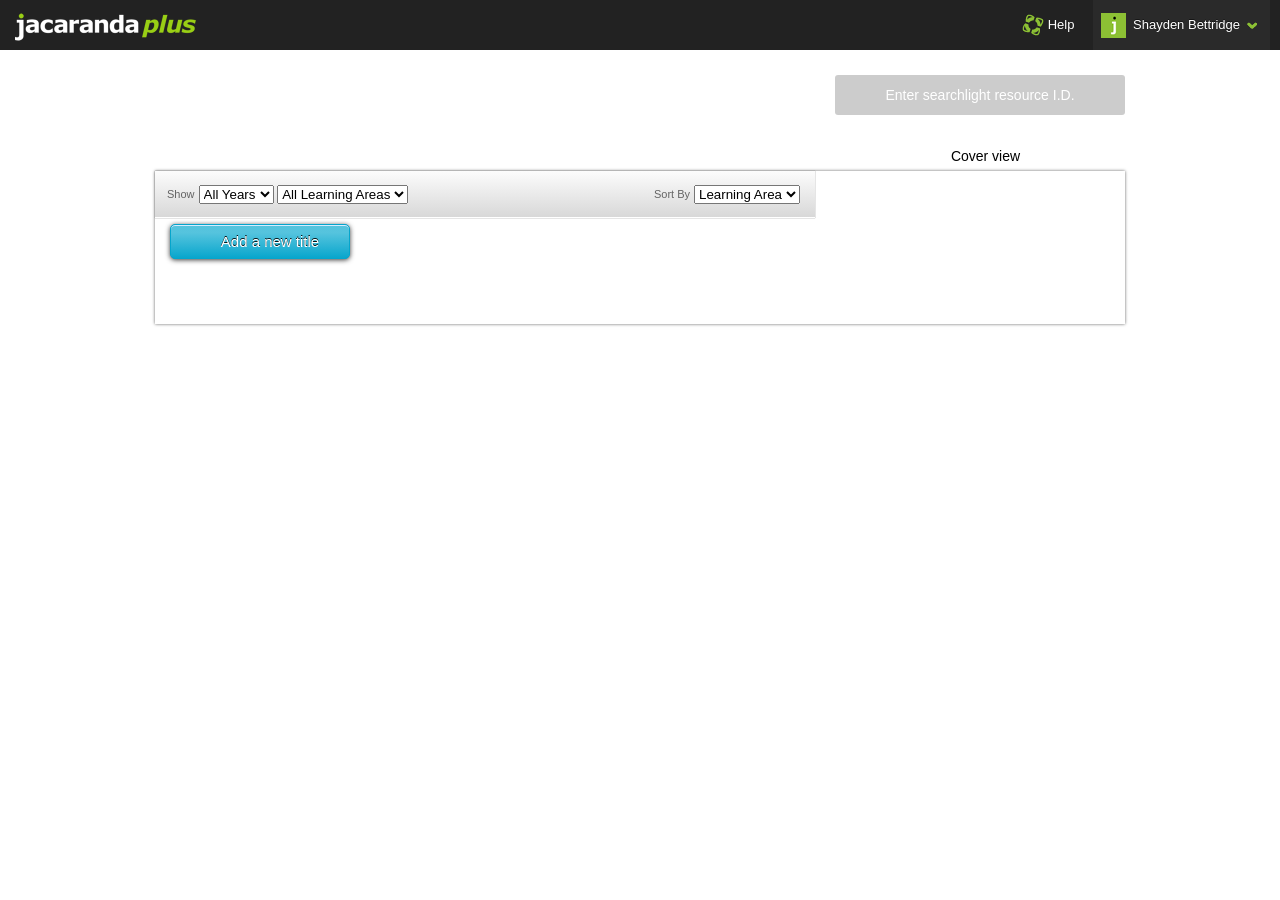
==== commit b0a00514: "jackplus" ====
--- a/index.html
+++ b/index.html
@@ -1,560 +1,980 @@
-<!DOCTYPE html>
-<!-- saved from url=(0039)https://mathspace.co/study/#!dashboard/ -->
-<html xmlns:fb="http://ogp.me/ns/fb#" lang="en" class=" modernizr-localstorage modernizr-csspointerevents modernizr-flexbox modernizr-flexboxlegacy gr__mathspace_co"><!--<![endif]--><head><meta http-equiv="Content-Type" content="text/html; charset=UTF-8">
-
-<meta http-equiv="X-UA-Compatible" content="IE=edge,chrome=1"><script type="text/javascript" src="./index_files/8227a03e9e"></script><script src="./index_files/nr-952.min.js"></script><script async="" src="./index_files/analytics.js"></script><script type="text/javascript">window.NREUM||(NREUM={}),__nr_require=function(e,n,t){function r(t){if(!n[t]){var o=n[t]={exports:{}};e[t][0].call(o.exports,function(n){var o=e[t][1][n];return r(o||n)},o,o.exports)}return n[t].exports}if("function"==typeof __nr_require)return __nr_require;for(var o=0;o<t.length;o++)r(t[o]);return r}({1:[function(e,n,t){function r(e,n){return function(){o(e,[(new Date).getTime()].concat(a(arguments)),null,n)}}var o=e("handle"),i=e(2),a=e(3);"undefined"==typeof window.newrelic&&(newrelic=NREUM);var c=["setPageViewName","setCustomAttribute","finished","addToTrace","inlineHit"],u=["addPageAction"],f="api-";i(c,function(e,n){newrelic[n]=r(f+n,"api")}),i(u,function(e,n){newrelic[n]=r(f+n)}),n.exports=newrelic,newrelic.noticeError=function(e){"string"==typeof e&&(e=new Error(e)),o("err",[e,(new Date).getTime()])}},{}],2:[function(e,n,t){function r(e,n){var t=[],r="",i=0;for(r in e)o.call(e,r)&&(t[i]=n(r,e[r]),i+=1);return t}var o=Object.prototype.hasOwnProperty;n.exports=r},{}],3:[function(e,n,t){function r(e,n,t){n||(n=0),"undefined"==typeof t&&(t=e?e.length:0);for(var r=-1,o=t-n||0,i=Array(0>o?0:o);++r<o;)i[r]=e[n+r];return i}n.exports=r},{}],ee:[function(e,n,t){function r(){}function o(e){function n(e){return e&&e instanceof r?e:e?c(e,a,i):i()}function t(t,r,o){e&&e(t,r,o);for(var i=n(o),a=l(t),c=a.length,u=0;c>u;u++)a[u].apply(i,r);var s=f[m[t]];return s&&s.push([w,t,r,i]),i}function p(e,n){g[e]=l(e).concat(n)}function l(e){return g[e]||[]}function d(e){return s[e]=s[e]||o(t)}function v(e,n){u(e,function(e,t){n=n||"feature",m[t]=n,n in f||(f[n]=[])})}var g={},m={},w={on:p,emit:t,get:d,listeners:l,context:n,buffer:v};return w}function i(){return new r}var a="nr@context",c=e("gos"),u=e(2),f={},s={},p=n.exports=o();p.backlog=f},{}],gos:[function(e,n,t){function r(e,n,t){if(o.call(e,n))return e[n];var r=t();if(Object.defineProperty&&Object.keys)try{return Object.defineProperty(e,n,{value:r,writable:!0,enumerable:!1}),r}catch(i){}return e[n]=r,r}var o=Object.prototype.hasOwnProperty;n.exports=r},{}],handle:[function(e,n,t){function r(e,n,t,r){o.buffer([e],r),o.emit(e,n,t)}var o=e("ee").get("handle");n.exports=r,r.ee=o},{}],id:[function(e,n,t){function r(e){var n=typeof e;return!e||"object"!==n&&"function"!==n?-1:e===window?0:a(e,i,function(){return o++})}var o=1,i="nr@id",a=e("gos");n.exports=r},{}],loader:[function(e,n,t){function r(){if(!b++){var e=y.info=NREUM.info,n=s.getElementsByTagName("script")[0];if(e&&e.licenseKey&&e.applicationID&&n){u(m,function(n,t){e[n]||(e[n]=t)});var t="https"===g.split(":")[0]||e.sslForHttp;y.proto=t?"https://":"http://",c("mark",["onload",a()],null,"api");var r=s.createElement("script");r.src=y.proto+e.agent,n.parentNode.insertBefore(r,n)}}}function o(){"complete"===s.readyState&&i()}function i(){c("mark",["domContent",a()],null,"api")}function a(){return(new Date).getTime()}var c=e("handle"),u=e(2),f=window,s=f.document,p="addEventListener",l="attachEvent",d=f.XMLHttpRequest,v=d&&d.prototype;NREUM.o={ST:setTimeout,CT:clearTimeout,XHR:d,REQ:f.Request,EV:f.Event,PR:f.Promise,MO:f.MutationObserver},e(1);var g=""+location,m={beacon:"bam.nr-data.net",errorBeacon:"bam.nr-data.net",agent:"js-agent.newrelic.com/nr-952.min.js"},w=d&&v&&v[p]&&!/CriOS/.test(navigator.userAgent),y=n.exports={offset:a(),origin:g,features:{},xhrWrappable:w};s[p]?(s[p]("DOMContentLoaded",i,!1),f[p]("load",r,!1)):(s[l]("onreadystatechange",o),f[l]("onload",r)),c("mark",["firstbyte",a()],null,"api");var b=0},{}]},{},["loader"]);</script><script type="text/javascript">window.NREUM||(NREUM={});NREUM.info={"beacon":"bam.nr-data.net","agent":"","applicationID":"2417914","licenseKey":"8227a03e9e","applicationTime":39,"queueTime":1,"transactionName":"YwcGZEcEX0JSWkYKDFpNIkVbBkVYXFcdBwlVDANfGxNYVERKHAQGWgcWWVZLU1BAXAg3BlkSCFFBAGdYVk4cBAZA","errorBeacon":"bam.nr-data.net"}</script>
-<title>Mathspace :: Study</title>
-<meta name="viewport" content="width=device-width, initial-scale=1.0, maximum-scale=1.0, user-scalable=no">
-<link rel="stylesheet" type="text/css" href="./index_files/bootstrap.css">
-<link rel="stylesheet" type="text/css" href="./index_files/flat-ui.css">
-<link rel="stylesheet" type="text/css" href="./index_files/mathquill.css">
-<link rel="stylesheet" type="text/css" href="./index_files/study3.css">
-<link rel="stylesheet" type="text/css" href="./index_files/solve3.css">
-<link rel="stylesheet" type="text/css" href="./index_files/accounts.css">
-<link rel="stylesheet" type="text/css" media="print" href="./index_files/print.css">
-<style type="text/css">@-ms-viewport { width: auto !important; }
-    </style>
-
-    
-    <!--[if lt IE 9]>
-    
-        <script src="https://c647837.ssl.cf2.rackcdn.com/static/cache/r1585/js/html5.js"></script>
-    <![endif]-->
-    <style type="text/css">
-.pace-inactive {
-    display: none;
-}
-.pace {
-  -webkit-pointer-events: none;
-  pointer-events: none;
-
-  -webkit-user-select: none;
-  -moz-user-select: none;
-  user-select: none;
-}
-.pace .pace-progress {
-  background: #29d;
-  position: fixed;
-  z-index: 2000;
-  top: 0;
-  right: 100%;
-  width: 100%;
-  height: 2px;
-  -webkit-transition: width 1s;
-  -moz-transition: width 1s;
-  -o-transition: width 1s;
-  transition: width 1s;
-}
+<!DOCTYPE html PUBLIC "-//W3C//DTD XHTML 1.0 Transitional//EN" "http://www.w3.org/TR/xhtml1/DTD/xhtml1-transitional.dtd">
+<!-- saved from url=(0027)https://www.jacplus.com.au/ -->
+<html xmlns="http://www.w3.org/1999/xhtml"><head><meta http-equiv="Content-Type" content="text/html; charset=UTF-8">
+<!--<meta http-equiv="X-UA-Compatible" content="IE=9" /> -->
+<meta http-equiv="X-UA-Compatible" content="IE=edge,chrome=1"> 
+<title>JacPLUS - Your bookshelf</title>
+
+<link rel="apple-touch-icon" href="https://www.jacplus.com.au/images/iphone/iphone_icon.png">
+
+<!-- <meta name="apple-itunes-app" content="app-id=757590073">  -->
+
+<meta http-equiv="cache-control" content="no-cache">
+<!-- tells browser not to cache -->
+<meta http-equiv="expires" content="-1">
+<!-- says that the cache expires 'now' -->
+<meta http-equiv="pragma" content="no-cache">
+<!-- says not to use cached stuff, if there is any -->
+
+<script type="text/javascript">
+
+    document.cookie="testcookie"
+    cookieEnabled=(document.cookie.indexOf("testcookie")!=-1)? true : false
+    
+    if (!cookieEnabled || !navigator.cookieEnabled) {
+    alert("Cookies are currently disabled in your browser settings. To login cookies must be enabled.");
+    location.href="/jsp/cookies.jsp";
+    }
+
+    // Aggressive proxy cache buster
+
+    if (window.location == 'http://www.jacplus.com.au/secure/Bookshelf' || window.location == 'http://www.jacplus.com.au/'){
+    window.location = 'http://www.jacplus.com.au/secure/Bookshelf?cb=' + Math.floor(Math.random()*10000000000000); 
+    }
+    
+</script>
+
+<!-- Added for omniture -->
+
+<!-- Omniture code ends here -->
+
+<link rel="apple-touch-icon-precomposed" href="https://www.jacplus.com.au/images/iphone/iphone_icon.png">
+
+
+<link href="./JacPLUS - Your bookshelf_files/generic.css" rel="stylesheet" type="text/css">
+
+
+<meta name="viewport" content="width=1000">
+
+<style type="text/css">
+<!--
+.eBookVid {
+	display: none;
+}
+.eGuideVid {
+	display: none;
+}
+.studyVid {
+	display: none;
+}
+
+#header {
+	background: url(/images/2011/titles/bookshelf.png) no-repeat left center;
+}
+
+
+#notifications {
+	display: none;
+	float:left;
+	width:100%;
+}
+
+#notificationsPopup {
+	display: none;
+	float:left;
+	width:100%;
+}
+
+
+#notepopup {
+	width: 600px;
+	padding: 20px;
+	background: #f6f6f6;
+}
+
+#notepopup h2 {
+	margin-top: 0px;
+}
+
+#notifications #notepopup {
+	width: auto;
+	margin-top: 20px;
+	background: none;
+	padding: 20px 0;
+}
+
+#notificationsPopup #notepopup {
+	width: auto;
+	margin-top: 20px;
+	background: none;
+	padding: 20px 0;
+}
+
+
+#notificationbar {
+	display: none;
+	position: relative;
+	background: #F63;
+	font-size: 14px;
+	line-height: 45px;
+	text-align: center;
+	min-width: 970px;
+	white-space: nowrap;
+}
+
+#notificationbar a {
+	color: #fff;
+	text-decoration: none;
+	display:block;
+	text-shadow: 0px -1px 0px rgba(0, 0, 0, .8);
+	font-weight: normal;
+}
+
+#notificationbar a:hover {
+	background: #A8A8A8;
+}
+
+#notificationbar a span {
+	height: 45px;
+	display:inline-block;
+	font-weight: bold;
+	color: #000;
+	text-shadow: 0px 1px 1px rgba(255, 255, 255, .6);
+}
+
+
+ul.ntime {
+
+	height: 45px;
+        display: inline-block;
+        min-width: 550px;
+        padding: 0 0 0 6px;
+        line-height: 45px;
+        vertical-align: top;
+        text-align: left;
+        max-width: 60%;
+        margin: 0;
+}
+
+.ntime > li {display: block; padding: 0; margin: 0; white-space: nowrap; height: 45px;
+	max-width: 100%;
+	overflow: hidden;
+	text-overflow: ellipsis;
+	white-space: nowrap;
+}
+
+#alerts > li {font-weight: bold; margin-bottom: 10px;}
+#alertsPop > li {font-weight: bold; margin-bottom: 10px;}
+
+
+
+#mainmenu, #mainmenu-in {position: relative;}
+
+.pp_overlay, .pp_pic_holder {
+	position: fixed !important;
+}
+
+pp_pic_holder {
+	width: 660px;
+}
+
+#products.loading > div {display: none;}
+
+-->       
 </style>
-<script type="text/javascript">
-window.paceOptions = {
-    elements: {
-        selectors: ['body']
-    }
-};
-</script>
-<script type="text/javascript" src="./index_files/pace.js"></script>
-<script type="text/javascript">Pace.start()</script>
-
-    
-    
-
-
-    <link rel="alternate" type="application/rss+xml" href="https://mathspace.co/feeds/blog/rss/">
-
-    
-    <meta name="apple-itunes-app" content="app-id=586612052">
-
-<style type="text/css">@font-face{font-family:Symbola;src:url('/media/permanent/font/symbola/symbola-webfont.eot');src:local("Symbola Regular"),url('/media/permanent/font/symbola/symbola-webfont.eot?#iefix') format('embedded-opentype'),url('/media/permanent/font/symbola/symbola-webfont.woff') format('woff'),url('/media/permanent/font/symbola/symbola-webfont.ttf') format('truetype'),url('/media/permanent/font/symbola/symbola-webfont.svg#SymbolaRegular') format('svg')}.mq-editable-field,.mq-editable-field .mq-cursor{display:-moz-inline-box;display:inline-block}.mq-editable-field .mq-cursor{border-left:1px solid #000;margin-left:-1px;position:relative;z-index:1;padding:0}.mq-editable-field .mq-cursor.mq-blink{visibility:hidden}.mq-editable-field,.mq-math-mode .mq-editable-field{border:2px solid #95a5a6}.mq-math-mode .mq-editable-field{margin:1px}.mq-editable-field .mq-latex-command-input{color:inherit;font-family:Courier New,monospace;border:1px solid gray;padding-right:1px;margin-right:1px;margin-left:2px}.mq-editable-field .mq-latex-command-input.mq-empty{background:transparent}.mq-editable-field .mq-latex-command-input.mq-hasCursor{border-color:ActiveBorder}.mq-editable-field .mq-cursor:only-child:after,.mq-editable-field.mq-empty:after,.mq-editable-field.mq-text-mode:after,.mq-editable-field .mq-textarea+.mq-cursor:last-child:after,.mq-math-mode .mq-empty:after{visibility:hidden;content:'c'}.mq-editable-field .mq-text-mode .mq-cursor:only-child:after{content:''}.mq-editable-field.mq-text-mode{overflow-x:auto;overflow-y:hidden}.mq-math-mode .mq-root-block,.mq-root-block{display:-moz-inline-box;display:inline-block;width:100%;padding:2px;box-sizing:border-box;white-space:nowrap;overflow:hidden;vertical-align:middle}.mq-math-mode{font-variant:normal;font-weight:400;font-style:normal;font-size:115%;line-height:1}.mq-math-mode,.mq-math-mode .mq-non-leaf,.mq-math-mode .mq-scaled{display:-moz-inline-box;display:inline-block}.mq-math-mode .mq-nonSymbola,.mq-math-mode .mq-text-mode,.mq-math-mode var{font-family:Times New Roman,Symbola,serif;line-height:.9}.mq-math-mode *{font-size:inherit;line-height:inherit;margin:0;padding:0;border-color:#000;-webkit-user-select:none;-moz-user-select:none;user-select:none;box-sizing:border-box}.mq-math-mode .mq-empty{background:#ccc}.mq-math-mode.mq-empty,.mq-math-mode .mq-empty.mq-root-block{background:transparent}.mq-math-mode .mq-text-mode{font-size:87%}.mq-math-mode .mq-font{font:1em Times New Roman,Symbola,serif}.mq-math-mode .mq-font *{font-family:inherit;font-style:inherit}.mq-math-mode b,.mq-math-mode b.mq-font{font-weight:bolder}.mq-math-mode i,.mq-math-mode i.mq-font,.mq-math-mode var{font-style:italic}.mq-math-mode var.mq-f{margin-right:.1em;margin-left:.1em}.mq-math-mode .mq-roman var.mq-f{margin:0}.mq-math-mode big{font-size:125%}.mq-math-mode .mq-roman{font-style:normal}.mq-math-mode .mq-sans-serif{font-family:sans-serif}.mq-math-mode .mq-monospace{font-family:monospace,Symbola,serif}.mq-math-mode .mq-overline{border-top:1px solid #000;margin-top:1px}.mq-math-mode .mq-underline{border-bottom:1px solid #000;margin-bottom:1px}.mq-math-mode .mq-binary-operator{padding:0 .2em;display:-moz-inline-box;display:inline-block}.mq-math-mode .mq-supsub{font-size:90%;vertical-align:-.5em}.mq-math-mode .mq-supsub.mq-limit{font-size:80%;vertical-align:-.4em}.mq-math-mode .mq-supsub.mq-sup-only{vertical-align:.5em}.mq-math-mode .mq-supsub.mq-sup-only .mq-sup{display:inline-block;vertical-align:text-bottom}.mq-math-mode .mq-supsub .mq-sup{display:block}.mq-math-mode .mq-supsub .mq-sub{display:block;float:left}.mq-math-mode .mq-supsub.mq-limit .mq-sub{margin-left:-.25em}.mq-math-mode .mq-supsub .mq-binary-operator{padding:0 .1em}.mq-math-mode .mq-supsub .mq-fraction{font-size:70%}.mq-math-mode sup.mq-nthroot{font-size:80%;vertical-align:.8em;margin-right:-.6em;margin-left:.2em;min-width:.5em}.mq-math-mode .mq-paren{padding:0 .1em;vertical-align:top;-webkit-transform-origin:center .06em;transform-origin:center .06em}.mq-math-mode .mq-paren.mq-ghost{color:silver}.mq-math-mode .mq-paren+span{margin-top:.1em;margin-bottom:.1em}.mq-math-mode .mq-array{vertical-align:middle;text-align:center}.mq-math-mode .mq-array>span{display:block}.mq-math-mode .mq-operator-name{font-family:Symbola,Times New Roman,serif;line-height:.9;font-style:normal}.mq-math-mode var.mq-operator-name.mq-first{padding-left:.2em}.mq-math-mode var.mq-operator-name.mq-last{padding-right:.2em}.mq-math-mode .mq-fraction{font-size:90%;text-align:center;vertical-align:-.4em;padding:0 .2em}.mq-math-mode .mq-fraction,.mq-math-mode .mq-large-operator,.mq-math-mode x:-moz-any-link{display:-moz-groupbox}.mq-math-mode .mq-fraction,.mq-math-mode .mq-large-operator,.mq-math-mode x:-moz-any-link,.mq-math-mode x:default{display:inline-block}.mq-math-mode .mq-denominator,.mq-math-mode .mq-numerator{display:block}.mq-math-mode .mq-numerator{padding:0 .1em}.mq-math-mode .mq-denominator{border-top:1px solid;float:right;width:100%;padding:.1em}.mq-math-mode .mq-sqrt-prefix{padding-top:0;position:relative;top:.1em;vertical-align:top;-webkit-transform-origin:top;transform-origin:top}.mq-math-mode .mq-sqrt-stem{border-top:1px solid;margin-top:1px;padding-left:.15em;padding-right:.2em;margin-right:.1em;padding-top:1px}.mq-math-mode .mq-vector-prefix{display:block;text-align:center;line-height:.25em;margin-bottom:-.1em;font-size:.75em}.mq-math-mode .mq-vector-stem{display:block}.mq-math-mode .mq-large-operator{text-align:center}.mq-math-mode .mq-large-operator .mq-from,.mq-math-mode .mq-large-operator .mq-to,.mq-math-mode .mq-large-operator big{display:block}.mq-math-mode .mq-large-operator .mq-from,.mq-math-mode .mq-large-operator .mq-to{font-size:80%}.mq-math-mode .mq-large-operator .mq-from{float:right;width:100%}.mq-math-mode,.mq-math-mode .mq-editable-field{cursor:text;font-family:Symbola,Times New Roman,serif}.mq-math-mode .mq-root-block,.mq-root-block{white-space:normal;overflow:visible;vertical-align:baseline}.mq-math-mode .mq-binary-operator{white-space:pre-wrap}.mq-math-mode .mq-root-block sup{top:0}.mq-math-mode .mq-root-block sub{bottom:0}.mq-math-mode .mq-overarrow{margin-top:.35em;position:relative}.mq-math-mode .mq-overarrow .mq-overarrow-inner{display:inline-block;position:relative;padding-top:.35em;border-top:.1em solid #4d4d4d;margin:0 .1em;min-width:1em;text-align:center}.mq-math-mode .mq-overarrow .mq-overarrow-inner .mq-empty{min-width:1em;margin-top:.1em;display:inline-block}.mq-math-mode .mq-overarrow .mq-overarrow-inner .mq-overarrow-inner-right{display:block;position:absolute;top:-.85em;right:-.03em;font-size:1.2em;font-family:Symbola,Times New Roman,serif;line-height:1.5em;text-align:right}.mq-math-mode .mq-overarrow .mq-overarrow-inner .mq-overarrow-inner-left{display:none;position:absolute;top:-.562em;left:-.4em;font-size:.75em;font-family:Symbola,Times New Roman,serif;line-height:1em;text-align:left}.mq-math-mode .mq-overarrow.mq-arrow-left .mq-overarrow-inner .mq-overarrow-inner-right{display:none}.mq-math-mode .mq-overarrow.mq-arrow-left .mq-overarrow-inner .mq-overarrow-inner-left{display:block}.mq-math-mode .mq-hat-inner{display:inline-block;position:relative;padding-top:.35em;margin:0 .1em;min-width:1em;text-align:center}.mq-math-mode .mq-hat-inner .mq-hat{position:absolute;display:inline-block;top:0;left:.325em}.mq-math-mode .mq-integral-limits .mq-paren-close{margin-right:.15em}.mq-math-mode .mq-root-block .thousands-separator-before{padding-left:.2em}.mq-math-mode .mq-root-block .thousands-separator-after{padding-right:.2em}.mq-math-mode .mq-root-block .mq-comma{padding-right:.5em;display:inline-block}.mq-math-mode .mq-binary-operator-word{padding-left:.4em;padding-right:.4em;display:inline-block}.mq-math-mode .mq-limit{text-align:center}.mq-math-mode .mq-limit .mq-lim{display:block}.mq-math-mode .mq-limit .mq-approaches{font-size:80%;float:right;width:100%;display:block}.mq-editable-field .mq-selection,.mq-editable-field .mq-selection .mq-non-leaf,.mq-editable-field .mq-selection .mq-scaled,.mq-math-mode .mq-selection,.mq-math-mode .mq-selection .mq-non-leaf,.mq-math-mode .mq-selection .mq-scaled{background:#b4d5fe!important;background:Highlight!important;color:HighlightText;border-color:HighlightText}.mq-editable-field .mq-selection .mq-matrixed,.mq-math-mode .mq-selection .mq-matrixed{background:#39f!important}.mq-editable-field .mq-selection .mq-matrixed-container,.mq-math-mode .mq-selection .mq-matrixed-container{filter:progid:DXImageTransform.Microsoft.Chroma(color='#3399FF')!important}.mq-editable-field .mq-selection.mq-blur,.mq-editable-field .mq-selection.mq-blur .mq-matrixed,.mq-editable-field .mq-selection.mq-blur .mq-non-leaf,.mq-editable-field .mq-selection.mq-blur .mq-scaled,.mq-math-mode .mq-selection.mq-blur,.mq-math-mode .mq-selection.mq-blur .mq-matrixed,.mq-math-mode .mq-selection.mq-blur .mq-non-leaf,.mq-math-mode .mq-selection.mq-blur .mq-scaled{background:#d4d4d4!important;color:#000;border-color:#000}.mq-editable-field .mq-selection.mq-blur .mq-matrixed-container,.mq-math-mode .mq-selection.mq-blur .mq-matrixed-container{filter:progid:DXImageTransform.Microsoft.Chroma(color='#D4D4D4')!important}.mq-editable-field .mq-textarea,.mq-math-mode .mq-textarea{position:relative;-webkit-user-select:text;-moz-user-select:text;user-select:text}.mq-editable-field .mq-selectable,.mq-editable-field .mq-textarea *,.mq-math-mode .mq-selectable,.mq-math-mode .mq-textarea *{-webkit-user-select:text;-moz-user-select:text;user-select:text;position:absolute;clip:rect(1em 1em 1em 1em);-webkit-transform:scale(0);transform:scale(0);resize:none;width:1px;height:1px}.mq-math-mode .mq-matrixed{background:#fff;display:-moz-inline-box;display:inline-block}.mq-math-mode .mq-matrixed-container{filter:progid:DXImageTransform.Microsoft.Chroma(color='white');margin-top:-.1em}</style><style type="text/css">.js-join-class-modal .loading-overlay{background-color:#fff;position:absolute;top:0;left:0;width:100%;height:100%}</style><style type="text/css">uc-modal{display:block}uc-modal .modal{top:0;bottom:auto;display:flex;flex-direction:column;justify-content:center}@media (max-width:767px){uc-modal .modal{top:0;bottom:0}}uc-modal .modal .modal-dialog{display:flex;justify-content:center}@media (max-width:767px){uc-modal .modal .modal-dialog{margin:0;width:100%;height:100%}}uc-modal .modal .modal-dialog .modal-content{display:flex;flex-direction:column}@media (min-width:769px){uc-modal .modal .modal-dialog .modal-content .modal-body{max-height:calc(100vh - 200px)}}@media (max-width:767px){uc-modal .modal .modal-dialog .modal-content .modal-footer{width:100%;position:absolute;bottom:0}}</style><style type="text/css">.feedback-button-container{width:103px;height:29px;text-align:center;vertical-align:middle;position:fixed;top:45%;right:0;z-index:11;background:#cacfd2;cursor:pointer;border-top-left-radius:3px;border-top-right-radius:3px;-webkit-transform:rotate(-90deg);transform:rotate(-90deg);-webkit-transform-origin:100% 100%;transform-origin:100% 100%;-moz-user-select:-moz-none;-ms-user-select:none;-webkit-user-select:none;user-select:none;-webkit-transition:background-color .15s ease-in;transition:background-color .15s ease-in}.feedback-button-container:hover{background:#2ecc71}.feedback-button-container>.inner>h3{margin:6px;font-size:19px;color:#fff;letter-spacing:normal;text-transform:capitalize}form.feedback-form .checkbox{padding-left:20px}</style><style type="text/css">uc-subtopic-search{display:none;position:relative}.subtopic-search-input{-webkit-transition-property:background-color,width;transition-property:background-color,width;-webkit-transition-duration:.4s;transition-duration:.4s;margin:-5px;background-repeat:no-repeat;background-image:url('[data-uri]');background-position:5px 5px;padding:5px 5px 5px 32px;height:32px;min-width:237px;border-radius:5px;border:none;outline:none;background-color:#fff}.subtopic-search-input.inactive{background-color:transparent;width:0;cursor:pointer}.subtopic-search-input::-webkit-input-placeholder{text-overflow:ellipsis!important}.subtopic-search-input::-moz-placeholder{text-overflow:ellipsis!important}.subtopic-search-input:-ms-input-placeholder{text-overflow:ellipsis!important}.subtopic-search-width-measurer{position:absolute;top:0;right:0;visibility:hidden;white-space:nowrap}.ui-subtopicautocomplete-widget.ui-autocomplete.ui-menu{font-family:Museo Sans,Helvetica Neue,Helvetica,Arial,sans-serif;font-size:14px;max-height:350px;overflow-y:auto;max-width:450px}.ui-subtopicautocomplete-widget.ui-autocomplete.ui-menu .ui-menu-item{cursor:pointer}.ui-subtopicautocomplete-widget.ui-autocomplete.ui-menu .ui-menu-item a{border:0;margin:0 12px;-webkit-transition-property:none;transition-property:none}.ui-subtopicautocomplete-widget.ui-autocomplete.ui-menu .ui-menu-item a.ui-state-active,.ui-subtopicautocomplete-widget.ui-autocomplete.ui-menu .ui-menu-item a.ui-state-focus,.ui-subtopicautocomplete-widget.ui-autocomplete.ui-menu .ui-menu-item a.ui-state-hover{background-color:#008bcc;color:#fff;text-shadow:none}.ui-subtopicautocomplete-widget.ui-autocomplete.ui-menu .ui-menu-item a.ui-state-active .subtopicautocomplete-matched-text,.ui-subtopicautocomplete-widget.ui-autocomplete.ui-menu .ui-menu-item a.ui-state-focus .subtopicautocomplete-matched-text,.ui-subtopicautocomplete-widget.ui-autocomplete.ui-menu .ui-menu-item a.ui-state-hover .subtopicautocomplete-matched-text{background-color:inherit}.ui-subtopicautocomplete-widget.ui-autocomplete.ui-menu .ui-subtopicautocomplete-topic{margin:5px 10px;padding:10px 0 5px;color:#858585;font-weight:400;font-size:18px;line-height:18px;border-bottom:1px solid #d8d8d8;clear:left}.ui-subtopicautocomplete-widget.ui-autocomplete.ui-menu .subtopicautocomplete-matched-text{background-color:rgba(247,152,24,.3125)}</style><style type="text/css">.ui-helper-hidden{display:none}.ui-helper-hidden-accessible{position:absolute!important;clip:rect(1px 1px 1px 1px);clip:rect(1px,1px,1px,1px)}.ui-helper-reset{margin:0;padding:0;border:0;outline:0;line-height:1.3;text-decoration:none;font-size:100%;list-style:none}.ui-helper-clearfix:after{content:".";display:block;height:0;clear:both;visibility:hidden}.ui-helper-clearfix{display:inline-block}* html .ui-helper-clearfix{height:1%}.ui-helper-clearfix{display:block}.ui-helper-zfix{width:100%;height:100%;top:0;left:0;position:absolute;opacity:0;filter:Alpha(Opacity=0)}.ui-state-disabled{cursor:default!important}.ui-icon{display:block;text-indent:-99999px;overflow:hidden;background-repeat:no-repeat}.ui-widget-overlay{position:absolute;top:0;left:0;width:100%;height:100%}.ui-widget{font-family:Arial,sans-serif;font-size:1.1em}.ui-widget .ui-widget{font-size:1em}.ui-widget button,.ui-widget input,.ui-widget select,.ui-widget textarea{font-family:Arial,sans-serif;font-size:1em}.ui-widget-content{border:1px solid #b6b6b6;background:#fff;color:#4f4f4f}.ui-widget-content a{color:#4f4f4f}.ui-widget-header{border:1px solid #b6b6b6;color:#4f4f4f;font-weight:700;background:#ededed url([data-uri]) 0 0 repeat-x;background:-webkit-gradient(linear,left top,left bottom,color-stop(0,#ededed),color-stop(100%,#c4c4c4));background:-webkit-linear-gradient(top,#ededed,#c4c4c4);background:linear-gradient(top,#ededed,#c4c4c4)}.ui-widget-header a{color:#4f4f4f}.ui-state-default,.ui-widget-content .ui-state-default,.ui-widget-header .ui-state-default{border:1px solid #b6b6b6;font-weight:400;color:#4f4f4f;background:#ededed url([data-uri]) 0 0 repeat-x;background:-webkit-gradient(linear,left top,left bottom,color-stop(0,#ededed),color-stop(100%,#c4c4c4));background:-webkit-linear-gradient(top,#ededed,#c4c4c4);background:linear-gradient(top,#ededed,#c4c4c4);box-shadow:inset 0 1px 0 hsla(0,0%,100%,.6)}.ui-state-default a,.ui-state-default a:link,.ui-state-default a:visited{color:#4f4f4f;text-decoration:none}.ui-state-focus,.ui-state-hover,.ui-widget-content .ui-state-focus,.ui-widget-content .ui-state-hover,.ui-widget-header .ui-state-focus,.ui-widget-header .ui-state-hover{border:1px solid #9d9d9d;font-weight:400;color:#313131}.ui-state-hover a,.ui-state-hover a:hover{color:#313131;text-decoration:none}.ui-state-active,.ui-widget-content .ui-state-active,.ui-widget-header .ui-state-active{outline:none;color:#1c4257;border:1px solid #7096ab;background:#ededed url([data-uri]) 0 -50px repeat-x;background:-webkit-gradient(linear,left top,left bottom,color-stop(0,#b9e0f5),color-stop(100%,#92bdd6));background:-webkit-linear-gradient(top,#b9e0f5,#92bdd6);background:linear-gradient(top,#b9e0f5,#92bdd6);box-shadow:none}.ui-state-active a,.ui-state-active a:link,.ui-state-active a:visited{color:#313131;text-decoration:none}.ui-widget :active{outline:none}.ui-state-highlight,.ui-widget-content .ui-state-highlight,.ui-widget-header .ui-state-highlight{border:1px solid #d2dbf4;background:#f4f8fd;color:#0d2054;border-radius:0!important}.ui-state-highlight a,.ui-widget-content .ui-state-highlight a,.ui-widget-header .ui-state-highlight a{color:#363636}.ui-state-error,.ui-widget-content .ui-state-error,.ui-widget-header .ui-state-error{border:1px solid #e2d0d0;background:#fcf0f0;color:#280b0b;border-radius:0!important}.ui-state-error-text,.ui-state-error a,.ui-widget-content .ui-state-error-text,.ui-widget-content .ui-state-error a,.ui-widget-header .ui-state-error-text,.ui-widget-header .ui-state-error a{color:#cd0a0a}.ui-priority-primary,.ui-widget-content .ui-priority-primary,.ui-widget-header .ui-priority-primary{font-weight:700}.ui-priority-secondary,.ui-widget-content .ui-priority-secondary,.ui-widget-header .ui-priority-secondary{opacity:.7;filter:Alpha(Opacity=70);font-weight:400}.ui-state-disabled,.ui-widget-content .ui-state-disabled,.ui-widget-header .ui-state-disabled{opacity:.35;filter:Alpha(Opacity=35);background-image:none}.ui-icon{width:16px;height:16px;background-image:url([data-uri])}.ui-widget-content .ui-icon{background-image:url([data-uri])}.ui-widget-header .ui-icon{background-image:url([data-uri])}.ui-state-default .ui-icon{background-image:url([data-uri])}.ui-state-focus .ui-icon,.ui-state-hover .ui-icon{background-image:url([data-uri])}.ui-state-active .ui-icon{background-image:url([data-uri])}.ui-state-highlight .ui-icon{background-image:url([data-uri])}.ui-state-error-text .ui-icon,.ui-state-error .ui-icon{background:url([data-uri]) -16px 0 no-repeat!important}.ui-state-error .ui-icon,.ui-state-highlight .ui-icon{margin-top:-1px}.ui-icon-carat-1-n{background-position:0 0}.ui-icon-carat-1-ne{background-position:-16px 0}.ui-icon-carat-1-e{background-position:-32px 0}.ui-icon-carat-1-se{background-position:-48px 0}.ui-icon-carat-1-s{background-position:-64px 0}.ui-icon-carat-1-sw{background-position:-80px 0}.ui-icon-carat-1-w{background-position:-96px 0}.ui-icon-carat-1-nw{background-position:-112px 0}.ui-icon-carat-2-n-s{background-position:-128px 0}.ui-icon-carat-2-e-w{background-position:-144px 0}.ui-icon-triangle-1-n{background-position:0 -16px}.ui-icon-triangle-1-ne{background-position:-16px -16px}.ui-icon-triangle-1-e{background-position:-32px -16px}.ui-icon-triangle-1-se{background-position:-48px -16px}.ui-icon-triangle-1-s{background-position:-64px -16px}.ui-icon-triangle-1-sw{background-position:-80px -16px}.ui-icon-triangle-1-w{background-position:-96px -16px}.ui-icon-triangle-1-nw{background-position:-112px -16px}.ui-icon-triangle-2-n-s{background-position:-128px -16px}.ui-icon-triangle-2-e-w{background-position:-144px -16px}.ui-icon-arrow-1-n{background-position:0 -32px}.ui-icon-arrow-1-ne{background-position:-16px -32px}.ui-icon-arrow-1-e{background-position:-32px -32px}.ui-icon-arrow-1-se{background-position:-48px -32px}.ui-icon-arrow-1-s{background-position:-64px -32px}.ui-icon-arrow-1-sw{background-position:-80px -32px}.ui-icon-arrow-1-w{background-position:-96px -32px}.ui-icon-arrow-1-nw{background-position:-112px -32px}.ui-icon-arrow-2-n-s{background-position:-128px -32px}.ui-icon-arrow-2-ne-sw{background-position:-144px -32px}.ui-icon-arrow-2-e-w{background-position:-160px -32px}.ui-icon-arrow-2-se-nw{background-position:-176px -32px}.ui-icon-arrowstop-1-n{background-position:-192px -32px}.ui-icon-arrowstop-1-e{background-position:-208px -32px}.ui-icon-arrowstop-1-s{background-position:-224px -32px}.ui-icon-arrowstop-1-w{background-position:-240px -32px}.ui-icon-arrowthick-1-n{background-position:0 -48px}.ui-icon-arrowthick-1-ne{background-position:-16px -48px}.ui-icon-arrowthick-1-e{background-position:-32px -48px}.ui-icon-arrowthick-1-se{background-position:-48px -48px}.ui-icon-arrowthick-1-s{background-position:-64px -48px}.ui-icon-arrowthick-1-sw{background-position:-80px -48px}.ui-icon-arrowthick-1-w{background-position:-96px -48px}.ui-icon-arrowthick-1-nw{background-position:-112px -48px}.ui-icon-arrowthick-2-n-s{background-position:-128px -48px}.ui-icon-arrowthick-2-ne-sw{background-position:-144px -48px}.ui-icon-arrowthick-2-e-w{background-position:-160px -48px}.ui-icon-arrowthick-2-se-nw{background-position:-176px -48px}.ui-icon-arrowthickstop-1-n{background-position:-192px -48px}.ui-icon-arrowthickstop-1-e{background-position:-208px -48px}.ui-icon-arrowthickstop-1-s{background-position:-224px -48px}.ui-icon-arrowthickstop-1-w{background-position:-240px -48px}.ui-icon-arrowreturnthick-1-w{background-position:0 -64px}.ui-icon-arrowreturnthick-1-n{background-position:-16px -64px}.ui-icon-arrowreturnthick-1-e{background-position:-32px -64px}.ui-icon-arrowreturnthick-1-s{background-position:-48px -64px}.ui-icon-arrowreturn-1-w{background-position:-64px -64px}.ui-icon-arrowreturn-1-n{background-position:-80px -64px}.ui-icon-arrowreturn-1-e{background-position:-96px -64px}.ui-icon-arrowreturn-1-s{background-position:-112px -64px}.ui-icon-arrowrefresh-1-w{background-position:-128px -64px}.ui-icon-arrowrefresh-1-n{background-position:-144px -64px}.ui-icon-arrowrefresh-1-e{background-position:-160px -64px}.ui-icon-arrowrefresh-1-s{background-position:-176px -64px}.ui-icon-arrow-4{background-position:0 -80px}.ui-icon-arrow-4-diag{background-position:-16px -80px}.ui-icon-extlink{background-position:-32px -80px}.ui-icon-newwin{background-position:-48px -80px}.ui-icon-refresh{background-position:-64px -80px}.ui-icon-shuffle{background-position:-80px -80px}.ui-icon-transfer-e-w{background-position:-96px -80px}.ui-icon-transferthick-e-w{background-position:-112px -80px}.ui-icon-folder-collapsed{background-position:0 -96px}.ui-icon-folder-open{background-position:-16px -96px}.ui-icon-document{background-position:-32px -96px}.ui-icon-document-b{background-position:-48px -96px}.ui-icon-note{background-position:-64px -96px}.ui-icon-mail-closed{background-position:-80px -96px}.ui-icon-mail-open{background-position:-96px -96px}.ui-icon-suitcase{background-position:-112px -96px}.ui-icon-comment{background-position:-128px -96px}.ui-icon-person{background-position:-144px -96px}.ui-icon-print{background-position:-160px -96px}.ui-icon-trash{background-position:-176px -96px}.ui-icon-locked{background-position:-192px -96px}.ui-icon-unlocked{background-position:-208px -96px}.ui-icon-bookmark{background-position:-224px -96px}.ui-icon-tag{background-position:-240px -96px}.ui-icon-home{background-position:0 -112px}.ui-icon-flag{background-position:-16px -112px}.ui-icon-calendar{background-position:-32px -112px}.ui-icon-cart{background-position:-48px -112px}.ui-icon-pencil{background-position:-64px -112px}.ui-icon-clock{background-position:-80px -112px}.ui-icon-disk{background-position:-96px -112px}.ui-icon-calculator{background-position:-112px -112px}.ui-icon-zoomin{background-position:-128px -112px}.ui-icon-zoomout{background-position:-144px -112px}.ui-icon-search{background-position:-160px -112px}.ui-icon-wrench{background-position:-176px -112px}.ui-icon-gear{background-position:-192px -112px}.ui-icon-heart{background-position:-208px -112px}.ui-icon-star{background-position:-224px -112px}.ui-icon-link{background-position:-240px -112px}.ui-icon-cancel{background-position:0 -128px}.ui-icon-plus{background-position:-16px -128px}.ui-icon-plusthick{background-position:-32px -128px}.ui-icon-minus{background-position:-48px -128px}.ui-icon-minusthick{background-position:-64px -128px}.ui-icon-close{background-position:-80px -128px}.ui-icon-closethick{background-position:-96px -128px}.ui-icon-key{background-position:-112px -128px}.ui-icon-lightbulb{background-position:-128px -128px}.ui-icon-scissors{background-position:-144px -128px}.ui-icon-clipboard{background-position:-160px -128px}.ui-icon-copy{background-position:-176px -128px}.ui-icon-contact{background-position:-192px -128px}.ui-icon-image{background-position:-208px -128px}.ui-icon-video{background-position:-224px -128px}.ui-icon-script{background-position:-240px -128px}.ui-icon-alert{background-position:0 -144px}.ui-icon-info{background:url([data-uri]) 0 0 no-repeat!important}.ui-icon-notice{background-position:-32px -144px}.ui-icon-help{background-position:-48px -144px}.ui-icon-check{background-position:-64px -144px}.ui-icon-bullet{background-position:-80px -144px}.ui-icon-radio-off{background-position:-96px -144px}.ui-icon-radio-on{background-position:-112px -144px}.ui-icon-pin-w{background-position:-128px -144px}.ui-icon-pin-s{background-position:-144px -144px}.ui-icon-play{background-position:0 -160px}.ui-icon-pause{background-position:-16px -160px}.ui-icon-seek-next{background-position:-32px -160px}.ui-icon-seek-prev{background-position:-48px -160px}.ui-icon-seek-end{background-position:-64px -160px}.ui-icon-seek-first,.ui-icon-seek-start{background-position:-80px -160px}.ui-icon-stop{background-position:-96px -160px}.ui-icon-eject{background-position:-112px -160px}.ui-icon-volume-off{background-position:-128px -160px}.ui-icon-volume-on{background-position:-144px -160px}.ui-icon-power{background-position:0 -176px}.ui-icon-signal-diag{background-position:-16px -176px}.ui-icon-signal{background-position:-32px -176px}.ui-icon-battery-0{background-position:-48px -176px}.ui-icon-battery-1{background-position:-64px -176px}.ui-icon-battery-2{background-position:-80px -176px}.ui-icon-battery-3{background-position:-96px -176px}.ui-icon-circle-plus{background-position:0 -192px}.ui-icon-circle-minus{background-position:-16px -192px}.ui-icon-circle-close{background-position:-32px -192px}.ui-icon-circle-triangle-e{background-position:-48px -192px}.ui-icon-circle-triangle-s{background-position:-64px -192px}.ui-icon-circle-triangle-w{background-position:-80px -192px}.ui-icon-circle-triangle-n{background-position:-96px -192px}.ui-icon-circle-arrow-e{background-position:-112px -192px}.ui-icon-circle-arrow-s{background-position:-128px -192px}.ui-icon-circle-arrow-w{background-position:-144px -192px}.ui-icon-circle-arrow-n{background-position:-160px -192px}.ui-icon-circle-zoomin{background-position:-176px -192px}.ui-icon-circle-zoomout{background-position:-192px -192px}.ui-icon-circle-check{background-position:-208px -192px}.ui-icon-circlesmall-plus{background-position:0 -208px}.ui-icon-circlesmall-minus{background-position:-16px -208px}.ui-icon-circlesmall-close{background-position:-32px -208px}.ui-icon-squaresmall-plus{background-position:-48px -208px}.ui-icon-squaresmall-minus{background-position:-64px -208px}.ui-icon-squaresmall-close{background-position:-80px -208px}.ui-icon-grip-dotted-vertical{background-position:0 -224px}.ui-icon-grip-dotted-horizontal{background-position:-16px -224px}.ui-icon-grip-solid-vertical{background-position:-32px -224px}.ui-icon-grip-solid-horizontal{background-position:-48px -224px}.ui-icon-gripsmall-diagonal-se{background-position:-64px -224px}.ui-icon-grip-diagonal-se{background-position:-80px -224px}.ui-corner-tl{border-top-left-radius:3px}.ui-corner-tr{border-top-right-radius:3px}.ui-corner-bl{border-bottom-left-radius:3px}.ui-corner-br{border-bottom-right-radius:3px}.ui-corner-top{border-top-left-radius:3px;border-top-right-radius:3px}.ui-corner-bottom{border-bottom-left-radius:3px;border-bottom-right-radius:3px}.ui-corner-right{border-top-right-radius:3px;border-bottom-right-radius:3px}.ui-corner-left{border-top-left-radius:3px;border-bottom-left-radius:3px}.ui-corner-all{border-radius:3px}.ui-widget-overlay{background:#262b33;opacity:.7;filter:Alpha(Opacity=70)}.ui-widget-shadow{margin:-8px 0 0 -8px;padding:8px;background:#000;opacity:.3;filter:Alpha(Opacity=30);border-radius:8px}.ui-resizable{position:relative}.ui-resizable-handle{position:absolute;font-size:.1px;z-index:999;display:block}.ui-resizable-autohide .ui-resizable-handle,.ui-resizable-disabled .ui-resizable-handle{display:none}.ui-resizable-n{cursor:n-resize;height:7px;width:100%;top:-5px;left:0}.ui-resizable-s{cursor:s-resize;height:7px;width:100%;bottom:-5px;left:0}.ui-resizable-e{cursor:e-resize;width:7px;right:-5px;top:0;height:100%}.ui-resizable-w{cursor:w-resize;width:7px;left:-5px;top:0;height:100%}.ui-resizable-se{cursor:se-resize;width:12px;height:12px;right:1px;bottom:1px}.ui-resizable-sw{cursor:sw-resize;width:9px;height:9px;left:-5px;bottom:-5px}.ui-resizable-nw{cursor:nw-resize;width:9px;height:9px;left:-5px;top:-5px}.ui-resizable-ne{cursor:ne-resize;width:9px;height:9px;right:-5px;top:-5px}.ui-selectable-helper{position:absolute;z-index:100;border:1px dotted #000}.ui-accordion{width:100%}.ui-accordion .ui-accordion-header{cursor:pointer;position:relative;margin-top:1px;zoom:1}.ui-accordion .ui-accordion-content,.ui-accordion .ui-accordion-header{border-radius:0}.ui-accordion .ui-accordion-li-fix{display:inline}.ui-accordion .ui-accordion-header-active{border-bottom:0!important}.ui-accordion .ui-accordion-header a{display:block;font-size:12px;font-weight:700;padding:.5em .5em .5em .7em}.ui-accordion-icons.ui-accordion-header a{padding-left:2.2em}.ui-accordion .ui-accordion-header .ui-icon{position:absolute;left:.5em;top:50%;margin-top:-8px}.ui-accordion .ui-accordion-content{padding:1em 2.2em;border-top:0;margin-top:-2px;position:relative;top:1px;margin-bottom:2px;overflow:auto;display:none;zoom:1}.ui-accordion .ui-accordion-content-active{display:block}.ui-autocomplete{position:absolute;cursor:default;z-index:3;border-radius:0;box-shadow:0 1px 5px rgba(0,0,0,.3)}* html .ui-autocomplete{width:1px}.ui-menu{list-style:none;padding:2px;margin:0;display:block;float:left}.ui-menu .ui-menu{margin-top:-3px}.ui-menu .ui-menu-item{margin:0;padding:0;zoom:1;float:left;clear:left;width:100%}.ui-menu .ui-menu-item a{text-decoration:none;display:block;padding:.2em .4em;line-height:1.5;zoom:1}.ui-menu .ui-menu-item a.ui-state-active,.ui-menu .ui-menu-item a.ui-state-focus,.ui-menu .ui-menu-item a.ui-state-hover{font-weight:400;margin:-1px;background:#5f83b9;color:#fff;text-shadow:0 1px 1px #234386;border-color:#466086;border-radius:0}.ui-button{display:inline-block;position:relative;padding:0;margin-right:.1em;text-decoration:none!important;cursor:pointer;text-align:center;zoom:1;overflow:visible;-webkit-user-select:none;-moz-user-select:none;user-select:none}.ui-button-icon-only{width:2.2em}button.ui-button-icon-only{width:2.4em}.ui-button-icons-only{width:3.4em}button.ui-button-icons-only{width:3.7em}.ui-button{-webkit-transition:all .25s ease-in-out;transition:all .25s ease-in-out}.ui-button.ui-state-focus,.ui-button.ui-state-hover{box-shadow:0 0 8px rgba(0,0,0,.15),inset 0 1px 0 hsla(0,0%,100%,.8)}.ui-button.ui-state-focus{outline:none;color:#1c4257;border-color:#7096ab;background:#ededed url([data-uri]) 0 -50px repeat-x;background:-webkit-gradient(linear,left top,left bottom,color-stop(0,#b9e0f5),color-stop(100%,#92bdd6));background:-webkit-linear-gradient(top,#b9e0f5,#92bdd6);background:linear-gradient(top,#b9e0f5,#92bdd6)}.ui-button .ui-button-text{display:block;line-height:1.4;font-size:14px;font-weight:700;text-shadow:0 1px 0 hsla(0,0%,100%,.6)}.ui-button-text-only .ui-button-text{padding:.4em 1em}.ui-button-icon-only .ui-button-text,.ui-button-icons-only .ui-button-text{padding:.4em;text-indent:-9999999px}.ui-button-text-icon-primary .ui-button-text,.ui-button-text-icons .ui-button-text{padding:.4em 1em .4em 2.1em}.ui-button-text-icon-secondary .ui-button-text,.ui-button-text-icons .ui-button-text{padding:.4em 2.1em .4em 1em}.ui-button-text-icons .ui-button-text{padding-left:2.1em;padding-right:2.1em}.ui-widget-content input.ui-button,input.ui-button{font-size:14px;font-weight:700;text-shadow:0 1px 0 hsla(0,0%,100%,.6);padding:0 1em!important;height:33px}input.ui-button::-moz-focus-inner{border:0;padding:0}@media screen and (-webkit-min-device-pixel-ratio:0){input.ui-button{height:31px!important}}.ui-button-icon-only .ui-icon,.ui-button-icons-only .ui-icon,.ui-button-text-icon-primary .ui-icon,.ui-button-text-icon-secondary .ui-icon,.ui-button-text-icons .ui-icon{position:absolute;top:50%;margin-top:-8px}.ui-button-icon-only .ui-icon{left:50%;margin-left:-8px}.ui-button-icons-only .ui-button-icon-primary,.ui-button-text-icon-primary .ui-button-icon-primary,.ui-button-text-icons .ui-button-icon-primary{left:.5em}.ui-button-icons-only .ui-button-icon-secondary,.ui-button-text-icon-secondary .ui-button-icon-secondary,.ui-button-text-icons .ui-button-icon-secondary{right:.5em}.ui-buttonset{margin-right:7px}.ui-buttonset .ui-button{margin-left:0;margin-right:-.3em}.ui-buttonset .ui-button.ui-state-active{color:#1c4257;border-color:#7096ab;background:#ededed url([data-uri]) 0 -50px repeat-x;background:-webkit-gradient(linear,left top,left bottom,color-stop(0,#b9e0f5),color-stop(100%,#92bdd6));background:-webkit-linear-gradient(top,#b9e0f5,#92bdd6);background:linear-gradient(top,#b9e0f5,#92bdd6);box-shadow:none}button.ui-button::-moz-focus-inner{border:0;padding:0}.ui-dialog{position:absolute;padding:0;width:300px;overflow:hidden;box-shadow:0 2px 12px rgba(0,0,0,.6)}.ui-dialog .ui-dialog-titlebar{padding:.7em 1em .6em;position:relative;border:none;border-bottom:1px solid #979797;border-radius:0}.ui-dialog .ui-dialog-title{float:left;margin:.1em 16px .2em 0;font-size:14px;text-shadow:0 1px 0 hsla(0,0%,100%,.5)}.ui-dialog .ui-dialog-titlebar-close{position:absolute;right:.8em;top:55%;width:16px;margin:-10px 0 0;padding:0;height:16px}.ui-dialog .ui-dialog-titlebar-close span{display:block;margin:1px;background:url([data-uri]) 0 -16px no-repeat}.ui-dialog .ui-dialog-titlebar-close:hover span{background-position:-16px -16px}.ui-dialog .ui-dialog-titlebar-close:focus,.ui-dialog .ui-dialog-titlebar-close:hover{padding:0;border:0}.ui-dialog .ui-dialog-content{position:relative;border:0;padding:.5em 1em;background:none;overflow:auto;zoom:1}.ui-dialog .ui-dialog-buttonpane{text-align:left;border-width:1px 0 0;background-image:none;margin:.5em 0 0;padding:.3em 1em .5em .4em}.ui-dialog .ui-dialog-buttonpane .ui-dialog-buttonset{float:right}.ui-dialog .ui-dialog-buttonpane button{margin:.5em .4em .5em 0;cursor:pointer}.ui-dialog .ui-resizable-se{width:14px;height:14px;right:3px;bottom:3px}.ui-draggable .ui-dialog-titlebar{cursor:move}.ui-slider{position:relative;text-align:left;background:#d7d7d7;z-index:1;box-shadow:inset 0 1px 2px rgba(0,0,0,.5)}.ui-slider .ui-slider-handle{background:url([data-uri]) 0 -23px no-repeat;position:absolute;z-index:2;width:23px;height:23px;cursor:default;border:none;outline:none;box-shadow:none}.ui-slider .ui-state-active,.ui-slider .ui-state-hover{background-position:0 0}.ui-slider .ui-slider-range{background:#a3cae0;position:absolute;z-index:1;font-size:.7em;display:block;border:0;background-position:0 0;box-shadow:inset 0 1px 2px rgba(17,35,45,.6)}.ui-slider-horizontal{height:5px}.ui-slider-horizontal .ui-slider-handle{top:-8px;margin-left:-13px}.ui-slider-horizontal .ui-slider-range{top:0;height:100%}.ui-slider-horizontal .ui-slider-range-min{left:0}.ui-slider-horizontal .ui-slider-range-max{right:0}.ui-slider-vertical{width:5px;height:100px}.ui-slider-vertical .ui-slider-handle{left:-8px;margin-left:0;margin-bottom:-13px}.ui-slider-vertical .ui-slider-range{left:0;width:100%}.ui-slider-vertical .ui-slider-range-min{bottom:0}.ui-slider-vertical .ui-slider-range-max{top:0}.ui-tabs{position:relative;zoom:1;border:0;background:transparent}.ui-tabs .ui-tabs-nav{margin:0;padding:0;background:transparent;border-width:0 0 1px;border-radius:0}.ui-tabs .ui-tabs-nav li{list-style:none;float:left;position:relative;top:1px;margin:0 .2em 1px 0;border-bottom:0!important;padding:0;white-space:nowrap}.ui-tabs .ui-tabs-nav li a{float:left;padding:.5em 1em;text-decoration:none;font-size:12px;font-weight:700;text-shadow:0 1px 0 hsla(0,0%,100%,.5)}.ui-tabs .ui-tabs-nav li.ui-tabs-active{margin-bottom:0;padding-bottom:1px;background:#fff;border-color:#b6b6b6}.ui-tabs .ui-tabs-nav li.ui-state-disabled a,.ui-tabs .ui-tabs-nav li.ui-tabs-active a,.ui-tabs .ui-tabs-nav li.ui-tabs-loading a{cursor:text;outline:none}.ui-tabs.ui-tabs-collapsible .ui-tabs-nav li.ui-tabs-active a,.ui-tabs .ui-tabs-nav li a{cursor:pointer}.ui-tabs .ui-tabs-panel{display:block;border-width:0 1px 1px;padding:1em 1.4em;background:none;background:#fff;border-radius:0}.ui-tabs .ui-tabs-hide{display:none!important}.ui-datepicker{width:17em;padding:0;display:none;border-color:#ddd;box-shadow:0 4px 8px rgba(0,0,0,.5)}.ui-datepicker .ui-datepicker-header{position:relative;padding:.35em 0;border:none;border-bottom:1px solid #b6b6b6;border-radius:0}.ui-datepicker .ui-datepicker-next,.ui-datepicker .ui-datepicker-prev{position:absolute;top:6px;width:1.8em;height:1.8em}.ui-datepicker .ui-datepicker-next-hover,.ui-datepicker .ui-datepicker-prev-hover{border:1px none}.ui-datepicker .ui-datepicker-prev{left:2px}.ui-datepicker .ui-datepicker-next{right:2px}.ui-datepicker .ui-datepicker-prev span{background-position:0 -32px!important}.ui-datepicker .ui-datepicker-next span{background-position:-16px -32px!important}.ui-datepicker .ui-datepicker-prev-hover span{background-position:0 -48px!important}.ui-datepicker .ui-datepicker-next-hover span{background-position:-16px -48px!important}.ui-datepicker .ui-datepicker-next span,.ui-datepicker .ui-datepicker-prev span{display:block;position:absolute;left:50%;margin-left:-8px;top:50%;margin-top:-8px;background:url([data-uri]) no-repeat}.ui-datepicker .ui-datepicker-title{margin:0 2.3em;line-height:1.8em;text-align:center;font-size:12px;text-shadow:0 1px 0 hsla(0,0%,100%,.6)}.ui-datepicker .ui-datepicker-title select{font-size:1em;margin:1px 0}.ui-datepicker select.ui-datepicker-month-year{width:100%}.ui-datepicker select.ui-datepicker-month,.ui-datepicker select.ui-datepicker-year{width:49%}.ui-datepicker table{width:100%;font-size:.9em;border-collapse:collapse;margin:0 0 .4em}.ui-datepicker th{padding:.7em .3em;text-align:center;font-weight:700;border:0}.ui-datepicker td{border:0;padding:1px}.ui-datepicker td a,.ui-datepicker td span{display:block;padding:.2em;text-align:right;text-decoration:none}.ui-datepicker .ui-datepicker-buttonpane{background-image:none;margin:.7em 0 0;padding:0 .2em;border-left:0;border-right:0;border-bottom:0}.ui-datepicker .ui-datepicker-buttonpane button{float:right;margin:.5em .2em .4em;cursor:pointer;padding:.2em .6em .3em;width:auto;overflow:visible}.ui-datepicker .ui-datepicker-buttonpane button.ui-datepicker-current{float:left}.ui-datepicker table .ui-state-highlight{border-color:#5f83b9}.ui-datepicker table .ui-state-hover{background:#5f83b9;color:#fff;font-weight:700;text-shadow:0 1px 1px #234386;box-shadow:inset 0 0 0 hsla(0,0%,100%,.6);border-color:#5f83b9}.ui-datepicker-calendar .ui-state-default{background:transparent;border-color:#fff}.ui-datepicker-calendar .ui-state-active{background:#5f83b9;border-color:#5f83b9;color:#fff;font-weight:700;text-shadow:0 1px 1px #234386}.ui-datepicker.ui-datepicker-multi{width:auto}.ui-datepicker-multi .ui-datepicker-group{float:left}.ui-datepicker-multi .ui-datepicker-group table{width:95%;margin:0 auto .4em}.ui-datepicker-multi-2 .ui-datepicker-group{width:50%}.ui-datepicker-multi-3 .ui-datepicker-group{width:33.3%}.ui-datepicker-multi-4 .ui-datepicker-group{width:25%}.ui-datepicker-multi .ui-datepicker-group-last .ui-datepicker-header,.ui-datepicker-multi .ui-datepicker-group-middle .ui-datepicker-header{border-left-width:0}.ui-datepicker-multi .ui-datepicker-buttonpane{clear:left}.ui-datepicker-row-break{clear:both;width:100%}.ui-datepicker-rtl{direction:rtl}.ui-datepicker-rtl .ui-datepicker-prev{right:2px;left:auto}.ui-datepicker-rtl .ui-datepicker-next{left:2px;right:auto}.ui-datepicker-rtl .ui-datepicker-prev:hover{right:1px;left:auto}.ui-datepicker-rtl .ui-datepicker-next:hover{left:1px;right:auto}.ui-datepicker-rtl .ui-datepicker-buttonpane{clear:right}.ui-datepicker-rtl .ui-datepicker-buttonpane button{float:left}.ui-datepicker-rtl .ui-datepicker-buttonpane button.ui-datepicker-current,.ui-datepicker-rtl .ui-datepicker-group{float:right}.ui-datepicker-rtl .ui-datepicker-group-last .ui-datepicker-header,.ui-datepicker-rtl .ui-datepicker-group-middle .ui-datepicker-header{border-right-width:0;border-left-width:1px}.ui-datepicker-cover{display:none;display:block;position:absolute;z-index:-1;filter:mask();top:-4px;left:-4px;width:200px;height:200px}.ui-progressbar{height:12px;text-align:left;background:#fff url([data-uri]) 0 -14px repeat-x}.ui-progressbar .ui-progressbar-value{margin:-1px;height:100%;background:url([data-uri]) 0 0 repeat-x}.ui-form input:not([type=submit]):not([type=button]):not([type=checkbox]):not([type=radio]):not([type=file]):not([type=range]),.ui-form textarea{padding:3px;border-radius:2px;border:1px solid #cecece;outline:none;box-shadow:inset 0 1px 3px rgba(0,0,0,.1),0 1px 0 hsla(0,0%,100%,.2);-webkit-transition:all .25s ease-in-out;transition:all .25s ease-in-out}.ui-form input:not([type=submit]):not([type=button]):not([type=checkbox]):not([type=radio]):not([type=file]):not([type=range]):hover,.ui-form textarea:hover{border:1px solid #bdbdbd;box-shadow:inset 0 1px 3px rgba(0,0,0,.2),0 1px 0 hsla(0,0%,100%,.2)}.ui-form input:not([type=submit]):not([type=button]):not([type=checkbox]):not([type=radio]):not([type=file]):not([type=range]):focus,.ui-form textarea:focus{border:1px solid #95bdd4;box-shadow:inset 0 2px 3px rgba(161,202,226,.5),0 1px 0 hsla(0,0%,100%,.2)}
-/*!
- * jQuery UI Tooltip 1.9.2
- * http://jqueryui.com
- *
- * Copyright 2012 jQuery Foundation and other contributors
- * Released under the MIT license.
- * http://jquery.org/license
- */.ui-tooltip{padding:8px;position:absolute;z-index:9999;max-width:300px;box-shadow:0 0 5px #aaa}body .ui-tooltip{border-width:2px}</style><style type="text/css">uc-loading-spinner .loading-spinner{margin:100px auto 0;width:70px;text-align:center}uc-loading-spinner .loading-spinner>div{width:18px;height:18px;background-color:#bdc3c7;border-radius:100%;display:inline-block;-webkit-animation:bouncedelay 1.4s infinite ease-in-out;animation:bouncedelay 1.4s infinite ease-in-out;-webkit-animation-fill-mode:both;animation-fill-mode:both}uc-loading-spinner .loading-spinner .bounce1{-webkit-animation-delay:-.32s;animation-delay:-.32s}uc-loading-spinner .loading-spinner .bounce2{-webkit-animation-delay:-.16s;animation-delay:-.16s}@-webkit-keyframes bouncedelay{0%,80%,to{-webkit-transform:scale(0)}40%{-webkit-transform:scale(1)}}@keyframes bouncedelay{0%,80%,to{transform:scale(0);-webkit-transform:scale(0)}40%{transform:scale(1);-webkit-transform:scale(1)}}</style><style type="text/css"></style><style type="text/css">.jxgbox{position:relative;overflow:hidden;background-color:#fff;border:1px solid #356aa0;border-radius:10px;-webkit-border-radius:10px;-ms-touch-action:none}.JXGtext{background-color:transparent;font-family:Arial,Helvetica,Geneva,sans-serif;padding:0;margin:0}.JXGinfobox{border:1px none #000}.JXGimage{opacity:1}.JXGimageHighlight{opacity:.6}</style><style type="text/css">.jxgbox.jsxplot{border:none;border-radius:0}.jxgbox.jsxplot .JXGtext{font-family:Symbola,Times New Roman,serif}.jsx-tooltip{color:#95a5a6;font-style:italic;background-color:hsla(0,0%,100%,.75);padding:2px;display:inline-block;white-space:nowrap;box-shadow:0 0 5px #000;position:relative}.jsx-left-tooltip{right:100%}.jsx-bottom-tooltip{bottom:-100%}.jsx-reset-button{position:absolute;top:5px;right:5px}.jsxplot-loading-overlay{display:none;background-color:hsla(0,0%,100%,.75);position:absolute;top:0;left:0;width:100%;height:100%;z-index:10}.jsxplot-ticklabel-anchor{position:relative}.jsxplot-ticklabel-left{position:relative;width:50px;height:50px;top:-25px;left:-60px;display:block;text-align:right}.jsxplot-ticklabel-left>span{display:block;position:absolute;top:50%;right:0;-webkit-transform:translateY(-50%);transform:translateY(-50%)}.jsxplot-ticklabel-down{position:relative;width:50px;height:50px;top:10px;left:-25px;display:block;text-align:center}.jsxplot-ticklabel-text{color:#95a5a6;font-size:100%;font-style:italic}.point-info-box,.widgets_boxplot{background-color:#fff}.point-info-box{color:#000;font-style:italic;opacity:.75}.boxplot-title{text-align:center;font-family:Symbola,Times New Roman,serif;font-style:italic}.boxplot-reset-button{position:absolute;top:5px;right:5px}</style><style type="text/css">.widgets_geogebra_player{position:relative}.widgets_geogebra_player>div{margin:0 auto}.widgets_geogebra_player img{max-width:none}.widgets_geogebra_player>.placeholder{background-image:url([data-uri]);background-image:-webkit-image-set(url([data-uri]) 1x,url(https://c647837.ssl.cf2.rackcdn.com/static/cache/r1585/build/303c41f6fb47824221782581c62b3c9e.png) 2x);background-repeat:no-repeat;background-size:128px 128px;background-position:50%;background-color:#fff;cursor:pointer;position:absolute;top:0;left:0;opacity:.7;border:1px solid #333;text-align:right;font-size:13px}.widgets_geogebra_player>.placeholder:hover{opacity:1}.widgets_geogebra_player>.placeholder>p.copyright{position:absolute;bottom:0;left:0;margin:0;font-size:12px;padding:0 0 0 5px}</style><style type="text/css">.jxgbox.jsxplot{border:none;border-radius:0}.jxgbox.jsxplot .JXGtext{font-family:Symbola,Times New Roman,serif}.jsx-tooltip{color:#95a5a6;font-style:italic;background-color:hsla(0,0%,100%,.75);padding:2px;display:inline-block;white-space:nowrap;box-shadow:0 0 5px #000;position:relative}.jsx-left-tooltip{right:100%}.jsx-bottom-tooltip{bottom:-100%}.jsx-reset-button{position:absolute;top:5px;right:5px}.jsxplot-loading-overlay{display:none;background-color:hsla(0,0%,100%,.75);position:absolute;top:0;left:0;width:100%;height:100%;z-index:10}.jsxplot-ticklabel-anchor{position:relative}.jsxplot-ticklabel-left{position:relative;width:50px;height:50px;top:-25px;left:-60px;display:block;text-align:right}.jsxplot-ticklabel-left>span{display:block;position:absolute;top:50%;right:0;-webkit-transform:translateY(-50%);transform:translateY(-50%)}.jsxplot-ticklabel-down{position:relative;width:50px;height:50px;top:10px;left:-25px;display:block;text-align:center}.jsxplot-ticklabel-text{color:#95a5a6;font-size:100%;font-style:italic}.inequality-controls{width:90px;height:39px;position:relative;float:right}.inequality-controls .inequality-option{width:29px;height:29px;position:absolute;top:5px;border:1px solid #c7c7c7;background-color:#eee}.inequality-controls .inequality-option.inequality-above.active,.inequality-controls .inequality-option.inequality-above:hover,.inequality-controls .inequality-option.inequality-below.active,.inequality-controls .inequality-option.inequality-below:hover{background-color:#fff}.inequality-controls .inequality-option>svg{width:27px;height:27px}.inequality-controls .inequality-option:hover{background-color:#fff!important;cursor:pointer}.union-or-intersection-buttons{float:left;padding-top:5px}.union-or-intersection-buttons .intersection-button,.union-or-intersection-buttons .union-button{float:left;padding:4px;background-color:#e6e6e6;color:#a8a8a8;font-family:Museo Sans,sans-serif;font-weight:500;font-size:11px;width:50px;text-align:center;height:28px;line-height:22px;cursor:pointer}.union-or-intersection-buttons .intersection-button.not-interactive,.union-or-intersection-buttons .union-button.not-interactive{cursor:auto}.union-or-intersection-buttons .intersection-button:not(.not-interactive):hover,.union-or-intersection-buttons .union-button:not(.not-interactive):hover{background-color:#eaeaea}.union-or-intersection-buttons .intersection-button.pressed-button,.union-or-intersection-buttons .union-button.pressed-button{background-color:#2196f3;color:#fff}.union-or-intersection-buttons .intersection-button.pressed-button:not(.not-interactive):hover,.union-or-intersection-buttons .union-button.pressed-button:not(.not-interactive):hover{background-color:#42a6f5}.union-or-intersection-buttons.incorrect-combination .intersection-button.pressed-button,.union-or-intersection-buttons.incorrect-combination .union-button.pressed-button{background-color:#e74c3c;color:#fff}.union-or-intersection-buttons.incorrect-combination .intersection-button.pressed-button:not(.not-interactive):hover,.union-or-intersection-buttons.incorrect-combination .union-button.pressed-button:not(.not-interactive):hover{background-color:#eb6759}</style><style type="text/css">.jxgbox.jsxplot{border:none;border-radius:0}.jxgbox.jsxplot .JXGtext{font-family:Symbola,Times New Roman,serif}.jsx-tooltip{color:#95a5a6;font-style:italic;background-color:hsla(0,0%,100%,.75);padding:2px;display:inline-block;white-space:nowrap;box-shadow:0 0 5px #000;position:relative}.jsx-left-tooltip{right:100%}.jsx-bottom-tooltip{bottom:-100%}.jsx-reset-button{position:absolute;top:5px;right:5px}.jsxplot-loading-overlay{display:none;background-color:hsla(0,0%,100%,.75);position:absolute;top:0;left:0;width:100%;height:100%;z-index:10}.jsxplot-ticklabel-anchor{position:relative}.jsxplot-ticklabel-left{position:relative;width:50px;height:50px;top:-25px;left:-60px;display:block;text-align:right}.jsxplot-ticklabel-left>span{display:block;position:absolute;top:50%;right:0;-webkit-transform:translateY(-50%);transform:translateY(-50%)}.jsxplot-ticklabel-down{position:relative;width:50px;height:50px;top:10px;left:-25px;display:block;text-align:center}.jsxplot-ticklabel-text{color:#95a5a6;font-size:100%;font-style:italic}.jxgbox,.jxgbox.widgets_graph_plot{border:none;-webkit-touch-callout:none!important;-ms-overflow-style:none;touch-action:none;-webkit-user-select:none!important;-moz-user-select:none!important;-ms-user-select:none!important;-o-user-select:none!important;user-select:none!important;box-sizing:border-box}.jxgbox *,.jxgbox.widgets_graph_plot *{box-sizing:border-box}.jxgbox .mathquill-rendered-math,.jxgbox.widgets_graph_plot .mathquill-rendered-math{cursor:inherit}.jxgbox .JXGtext,.jxgbox.widgets_graph_plot .JXGtext{font-family:Symbola,Times New Roman,serif}.enlarge-toggle-btn{position:absolute;bottom:0;right:0;width:40px;height:40px;cursor:pointer;-webkit-transition:opacity .2s;transition:opacity .2s;z-index:9;background-color:#3498db;background-position:6px 5px;background-repeat:no-repeat;background-size:32px 32px}@media (max-width:767px){.enlarge-toggle-btn{display:none}}.enlarge-toggle-btn:hover{background-color:#52a7e0}.enlarge-btn{background-image:url('[data-uri]')}.shrink-btn{background-image:url('[data-uri]')}.jxgbox.graphplot{border:1px solid #000;border-radius:0}.jxgbox.graphplot .complex-arg,.jxgbox.graphplot .complex-mod,.jxgbox.graphplot .complex-reim{background-color:hsla(0,0%,100%,.5);color:#000;font-size:13px}.graphplot-fullscreen-overlay{display:none;opacity:0;position:fixed;left:0;top:0;z-index:9999;background-color:hsla(0,0%,100%,.75);overflow:hidden;width:'100%';height:'100%';-webkit-transition:opacity .4s;transition:opacity .4s}.graphplot-fullscreen-overlay .graphplot-relative-overlay{position:relative;top:0;left:0;width:100%;height:100%}.graphplot-fullscreen-overlay .graphplot-relative-overlay .centered-container{position:absolute;background-color:#fff;box-shadow:0 4px 23px 5px rgba(0,0,0,.2),0 2px 6px rgba(0,0,0,.15)}.graphplot-fullscreen-overlay .graphplot-relative-overlay .centered-container .peek-btn{position:absolute;bottom:0;left:0;width:40px;height:40px;cursor:pointer;-webkit-transition:opacity .2s;transition:opacity .2s;z-index:9;background-color:#3498db;background-position:4px 4px;background-repeat:no-repeat;background-image:url('[data-uri]');background-size:32px 32px}.graphplot-fullscreen-overlay .graphplot-relative-overlay .centered-container .peek-btn:hover{background-color:#52a7e0}.graphplot-fullscreen-overlay .graphplot-relative-overlay .centered-container .peek-btn-tooltip{-webkit-transition:opacity .2s;transition:opacity .2s}.graphplot-fullscreen-overlay .graphplot-relative-overlay .centered-container .submit-button-container{position:absolute;left:0;bottom:0;height:40px;padding:0 40px;width:100%}.graphplot-fullscreen-overlay .graphplot-relative-overlay .centered-container .submit-button-container .btn.enter.bvx{opacity:.9;width:100%;height:100%;border-radius:0;-webkit-transition:opacity .2s;transition:opacity .2s}.graphplot-fullscreen-overlay .graphplot-relative-overlay .centered-container .submit-button-container .btn.enter.bvx:focus{box-shadow:none;outline:none}.graphplot-fullscreen-overlay .graphplot-relative-overlay .centered-container .submit-button-container .btn.enter.bvx.disabled-enlarge-btn,.graphplot-fullscreen-overlay .graphplot-relative-overlay .centered-container .submit-button-container .btn.enter.bvx.disabled-enlarge-btn:hover{opacity:1;background-color:#a8a8a8}.graphplot-fullscreen-overlay .graphplot-relative-overlay .centered-container .submit-button-container .btn.enter.bvx:hover{opacity:1}</style><style type="text/css">* .hoverNodes,.cke_reset_all .hoverNodes{font-family:Open Sans,sans-serif;padding:0 5px 5px;position:absolute;background:#eaeaea;display:none;border-radius:5px;box-shadow:inset 0 0 1px 1px #c7c7c7}* .hoverNodes .node,.cke_reset_all .hoverNodes .node{color:#535353;background:#2ecc71}* .hoverNodes .delete,* .hoverNodes .node,.cke_reset_all .hoverNodes .delete,.cke_reset_all .hoverNodes .node{font-size:15px;margin:5px 0 0;padding:4px 10px;text-align:center;opacity:1;cursor:pointer;border-radius:3px;-webkit-user-select:none;-moz-user-select:none;-o-user-select:none;user-select:none}* .hoverNodes .delete,.cke_reset_all .hoverNodes .delete{color:#fff;background-color:#eaeaea;background-image:url([data-uri]);background-image:-webkit-image-set(url([data-uri]) 1x,url([data-uri]) 2x);background-repeat:no-repeat}* .uptext,.cke_reset_all .uptext{position:absolute;top:0;left:0;width:33px;height:16px;line-height:1.5;font-size:10px;opacity:.8;margin:0;padding:2px;border:1px dashed #ccc;background:#f5f5f5;text-align:center;border-radius:0}* .uptext:focus,* .uptext:hover,.cke_reset_all .uptext:focus,.cke_reset_all .uptext:hover{opacity:.95}</style><style type="text/css">uc-problem table.subproblems{table-layout:fixed}uc-problem table.subproblems td.col-subproblem-index{width:20px}</style><style type="text/css">.clearfix:after,.clearfix:before,.container-fixed:after,.container-fixed:before{content:" ";display:table}.clearfix:after,.container-fixed:after{clear:both}.tab-focus{outline:thin dotted #333;outline:5px auto -webkit-focus-ring-color;outline-offset:-2px}.center-block{display:block;margin-left:auto;margin-right:auto}.text-overflow{overflow:hidden;text-overflow:ellipsis;white-space:nowrap}.text-hide{font:"0/0" a;color:transparent;text-shadow:none;background-color:transparent;border:0}.responsive-visibility{display:block!important}tr .responsive-visibility{display:table-row!important}td .responsive-visibility,th .responsive-visibility{display:table-cell!important}.responsive-invisibility,td .responsive-invisibility,th .responsive-invisibility,tr .responsive-invisibility{display:none!important}.container-fixed{margin-right:auto;margin-left:auto;padding-left:15px;padding-right:15px}.dropdown-arrow-inverse{border-bottom-color:#34495e!important;border-top-color:#34495e!important}mc-choice-renderer{margin:10px 0 0;display:inline-block;vertical-align:middle;*vertical-align:auto;*display:inline;overflow:hidden;*zoom:1}mc-choice-renderer .mod-multiple-choice{page-break-inside:avoid}mc-choice-renderer .btn-multiplechoice{font-size:20px;font-weight:400;border-radius:50%;width:40px;height:40px;-webkit-transition:all .25s linear;transition:all .25s linear;padding:3px 0 0;outline:none;color:#bdc3c7;background-color:#fff;border:1px solid #bdc3c7}mc-choice-renderer .btn-multiplechoice:hover{color:#bdc3c7;border-width:3px}mc-choice-renderer .btn-multiplechoice.active,mc-choice-renderer .btn-multiplechoice:active{color:#3498db;border:3px solid #3498db;background:#fff}mc-choice-renderer .btn-multiplechoice:focus{color:#bdc3c7;outline:none}mc-choice-renderer .multiplechoice-item{float:left;min-width:200px;position:relative;padding:10px 15px 25px 50px}mc-choice-renderer .multiplechoice-item button{position:absolute;top:0;left:0}</style><style type="text/css">uc-slide-panel{display:block}uc-slide-panel>.content-container{display:none}</style><style type="text/css">.bootstrap-switch{display:inline-block;direction:ltr;cursor:pointer;border-radius:4px;border:1px solid;border-color:#ccc;position:relative;text-align:left;overflow:hidden;line-height:8px;z-index:0;-webkit-user-select:none;-moz-user-select:none;-ms-user-select:none;user-select:none;vertical-align:middle;-webkit-transition:border-color .15s ease-in-out,box-shadow .15s ease-in-out;transition:border-color .15s ease-in-out,box-shadow .15s ease-in-out}.bootstrap-switch .bootstrap-switch-container{display:inline-block;top:0;border-radius:4px;-webkit-transform:translateZ(0);transform:translateZ(0)}.bootstrap-switch .bootstrap-switch-handle-off,.bootstrap-switch .bootstrap-switch-handle-on,.bootstrap-switch .bootstrap-switch-label{box-sizing:border-box;cursor:pointer;display:inline-block!important;height:100%;padding:6px 12px;font-size:14px;line-height:20px}.bootstrap-switch .bootstrap-switch-handle-off,.bootstrap-switch .bootstrap-switch-handle-on{text-align:center;z-index:1}.bootstrap-switch .bootstrap-switch-handle-off.bootstrap-switch-primary,.bootstrap-switch .bootstrap-switch-handle-on.bootstrap-switch-primary{color:#fff;background:#428bca}.bootstrap-switch .bootstrap-switch-handle-off.bootstrap-switch-info,.bootstrap-switch .bootstrap-switch-handle-on.bootstrap-switch-info{color:#fff;background:#5bc0de}.bootstrap-switch .bootstrap-switch-handle-off.bootstrap-switch-success,.bootstrap-switch .bootstrap-switch-handle-on.bootstrap-switch-success{color:#fff;background:#5cb85c}.bootstrap-switch .bootstrap-switch-handle-off.bootstrap-switch-warning,.bootstrap-switch .bootstrap-switch-handle-on.bootstrap-switch-warning{background:#f0ad4e;color:#fff}.bootstrap-switch .bootstrap-switch-handle-off.bootstrap-switch-danger,.bootstrap-switch .bootstrap-switch-handle-on.bootstrap-switch-danger{color:#fff;background:#d9534f}.bootstrap-switch .bootstrap-switch-handle-off.bootstrap-switch-default,.bootstrap-switch .bootstrap-switch-handle-on.bootstrap-switch-default{color:#000;background:#eee}.bootstrap-switch .bootstrap-switch-label{text-align:center;margin-top:-1px;margin-bottom:-1px;z-index:100;color:#333;background:#fff}.bootstrap-switch .bootstrap-switch-handle-on{border-bottom-left-radius:3px;border-top-left-radius:3px}.bootstrap-switch .bootstrap-switch-handle-off{border-bottom-right-radius:3px;border-top-right-radius:3px}.bootstrap-switch input[type=checkbox],.bootstrap-switch input[type=radio]{position:absolute!important;top:0;left:0;opacity:0;filter:alpha(opacity=0);z-index:-1}.bootstrap-switch input[type=checkbox].form-control,.bootstrap-switch input[type=radio].form-control{height:auto}.bootstrap-switch.bootstrap-switch-mini .bootstrap-switch-handle-off,.bootstrap-switch.bootstrap-switch-mini .bootstrap-switch-handle-on,.bootstrap-switch.bootstrap-switch-mini .bootstrap-switch-label{padding:1px 5px;font-size:12px;line-height:1.5}.bootstrap-switch.bootstrap-switch-small .bootstrap-switch-handle-off,.bootstrap-switch.bootstrap-switch-small .bootstrap-switch-handle-on,.bootstrap-switch.bootstrap-switch-small .bootstrap-switch-label{padding:5px 10px;font-size:12px;line-height:1.5}.bootstrap-switch.bootstrap-switch-large .bootstrap-switch-handle-off,.bootstrap-switch.bootstrap-switch-large .bootstrap-switch-handle-on,.bootstrap-switch.bootstrap-switch-large .bootstrap-switch-label{padding:6px 16px;font-size:18px;line-height:1.33}.bootstrap-switch.bootstrap-switch-disabled,.bootstrap-switch.bootstrap-switch-indeterminate,.bootstrap-switch.bootstrap-switch-readonly{cursor:default!important}.bootstrap-switch.bootstrap-switch-disabled .bootstrap-switch-handle-off,.bootstrap-switch.bootstrap-switch-disabled .bootstrap-switch-handle-on,.bootstrap-switch.bootstrap-switch-disabled .bootstrap-switch-label,.bootstrap-switch.bootstrap-switch-indeterminate .bootstrap-switch-handle-off,.bootstrap-switch.bootstrap-switch-indeterminate .bootstrap-switch-handle-on,.bootstrap-switch.bootstrap-switch-indeterminate .bootstrap-switch-label,.bootstrap-switch.bootstrap-switch-readonly .bootstrap-switch-handle-off,.bootstrap-switch.bootstrap-switch-readonly .bootstrap-switch-handle-on,.bootstrap-switch.bootstrap-switch-readonly .bootstrap-switch-label{opacity:.5;filter:alpha(opacity=50);cursor:default!important}.bootstrap-switch.bootstrap-switch-animate .bootstrap-switch-container{-webkit-transition:margin-left .5s;transition:margin-left .5s}.bootstrap-switch.bootstrap-switch-inverse .bootstrap-switch-handle-on{border-bottom-left-radius:0;border-top-left-radius:0;border-bottom-right-radius:3px;border-top-right-radius:3px}.bootstrap-switch.bootstrap-switch-inverse .bootstrap-switch-handle-off{border-bottom-right-radius:0;border-top-right-radius:0;border-bottom-left-radius:3px;border-top-left-radius:3px}.bootstrap-switch.bootstrap-switch-focused{border-color:#66afe9;outline:0;box-shadow:inset 0 1px 1px rgba(0,0,0,.075),0 0 8px rgba(102,175,233,.6)}.bootstrap-switch.bootstrap-switch-inverse.bootstrap-switch-off .bootstrap-switch-label,.bootstrap-switch.bootstrap-switch-on .bootstrap-switch-label{border-bottom-right-radius:3px;border-top-right-radius:3px}.bootstrap-switch.bootstrap-switch-inverse.bootstrap-switch-on .bootstrap-switch-label,.bootstrap-switch.bootstrap-switch-off .bootstrap-switch-label{border-bottom-left-radius:3px;border-top-left-radius:3px}</style><style type="text/css">mc-template-solution{display:block;margin:20px 0 0;-webkit-transition:height .5s 0;transition:height .5s 0}mc-template-solution sc-math-input{display:block;margin:0 0 7px}mc-template-solution table.table-template-solution{table-layout:fixed;background-color:transparent!important}mc-template-solution table.table-template-solution>tbody>tr>td.col-subproblem-index{padding:15px 0 0;width:20px;vertical-align:text-top}mc-template-solution table.table-template-solution>tbody>tr>td.col-solution{padding:0;vertical-align:text-top}mc-template-solution table.table-template-solution>tbody>tr>td.col-solution .hint-container{border-radius:5px;background:#dff0ff;padding:8px;margin:0 0 10px 110px}@media (max-width:767px){mc-template-solution table.table-template-solution>tbody>tr>td.col-solution .hint-container{margin-left:0}}mc-template-solution table.table-template-solution>tbody>tr>td.col-solution .line-break{border-top:1px;border-style:dashed;border-color:#000;border-left:none;border-right:none;border-bottom:none;margin:12px 0}</style><style type="text/css">mc-latex-editor-with-toolbar .latex-input-with-prefix-suffix .prefix,mc-latex-editor-with-toolbar .latex-input-with-prefix-suffix .suffix{display:inline-block;vertical-align:middle;position:relative}mc-latex-editor-with-toolbar>mc-latex-editor{min-width:230px}</style><style type="text/css">mc-latex-editor{display:inline-block;position:relative}mc-latex-editor .math-input-label{position:absolute;display:inline-block;color:#888;font-size:17px;white-space:nowrap;font-family:Museo Sans,Helvetica,Arial,sans-serif}mc-latex-editor .mathquill-container{display:inline-block;margin:0;vertical-align:middle;position:relative;min-height:26px;min-width:17px;padding:4px 3px 2px}mc-latex-editor .mathquill-container .mathquill-element{border:0;width:100%;height:100%;display:block}mc-latex-editor .mathquill-container-border{border:2px solid #95a5a6}mc-latex-editor .mathquill-container-inline-editable{border:0!important}mc-latex-editor .prefix,mc-latex-editor .suffix{padding:0 4px;display:inline-block;vertical-align:middle;font-family:Cambria,Times New Roman,Times,serif;position:relative}</style><style type="text/css">.math_toolbar{padding:5px 0 0 5px;opacity:.4;-webkit-transition:opacity .2s linear;transition:opacity .2s linear}.math_toolbar.clearfix{overflow:visible}.math_toolbar:hover{opacity:1}.math_toolbar_button_strip{height:80px;list-style:none;padding:0;margin:0}.math_toolbar .group{position:absolute;top:-51px;left:-5px;margin:0;z-index:200;display:none;width:165px;overflow:visible;border-radius:3px 3px 3px 3px;background:#d6dbdf;border-top:1px solid #ddd}.math_toolbar .group.top{background:#d6dbdf;border-top:none;border-bottom:1px solid silver}.math_toolbar .group .button{border:0;margin:3px 5px 1px}.math_toolbar .group_connector{position:absolute;bottom:-32px;left:0;width:35px;height:32px;z-index:1000;border-radius:0 0 3px 3px;-moz-border-radius:0 0 3px 3px;-webkit-border-radius:0 0 3px 3px;background:#d6dbdf}.math_toolbar .top .group_connector{top:-30px;height:30px;background:#d6dbdf;border-radius:3px 3px 0 0;-moz-border-radius:3px 3px 0 0;-webkit-border-radius:3px 3px 0 0}.math_toolbar .gap{width:6px;list-style:none;margin:0;height:35px}.math_toolbar .button,.math_toolbar .gap{padding:0;vertical-align:top;display:-moz-inline-stack;display:inline-block;zoom:1;*display:inline}.math_toolbar .button{position:relative;margin:5px -1px 5px 0;width:30px;height:32px;text-decoration:none;text-align:center;border-radius:1px 1px 1px 1px;-moz-border-radius:1px 1px 1px 1px;-webkit-border-radius:1px 1px 1px 1px;cursor:pointer;color:#3a3d42;background:#d6dbdf;border-bottom:1px solid silver}.math_toolbar .button.buttonset_first{border-radius:3px 1px 1px 3px;-moz-border-radius:3px 1px 1px 3px;-webkit-border-radius:3px 1px 1px 3px}.math_toolbar .button.buttonset_last{border-radius:1px 3px 3px 1px;-moz-border-radius:1px 3px 3px 1px;-webkit-border-radius:1px 3px 3px 1px}.math_toolbar .button.buttonset_first.buttonset_last{border-radius:3px 3px 3px 3px;-moz-border-radius:3px 3px 3px 3px;-webkit-border-radius:3px 3px 3px 3px}.math_toolbar .button.has_group{padding-top:0;height:33px;border-bottom:3px double silver}.math_toolbar .button.active,.math_toolbar .button:hover{z-index:99;cursor:pointer}.math_toolbar .invcos,.math_toolbar .invcos>.button_text,.math_toolbar .invsin,.math_toolbar .invsin>.button_text,.math_toolbar .invtan,.math_toolbar .invtan>.button_text,.math_toolbar .log,.math_toolbar .log>.button_text{width:48px}.math_toolbar .cos,.math_toolbar .ln,.math_toolbar .mixedfrac,.math_toolbar .parens,.math_toolbar .root,.math_toolbar .sin,.math_toolbar .sqrt,.math_toolbar .tan{width:36px}.math_toolbar .button_text{width:100%;height:100%;margin:0;padding:0;opacity:.8;z-index:9999;position:absolute}.math_toolbar-lang-en .button_text,.math_toolbar-lang-undefined .button_text{background:url(https://c647837.ssl.cf2.rackcdn.com/static/cache/r1585/build/163a0dbdf99270fd24749f56ec64e6a4.png) no-repeat 0 0 transparent}.math_toolbar-lang-fr .button_text{background:url(https://c647837.ssl.cf2.rackcdn.com/static/cache/r1585/build/a60da808d9c9adeed3cab5894f677686.png) no-repeat 0 0 transparent}.math_toolbar .add>.button_text{background-position:center 3px}.math_toolbar .subtract>.button_text{background-position:center -33px}.math_toolbar .times>.button_text{background-position:center -67px}.math_toolbar .divide>.button_text{background-position:center -102px}.math_toolbar .equals>.button_text{background-position:center -139px}.math_toolbar .notequals>.button_text{background-position:center -175px}.math_toolbar .lessthan>.button_text{background-position:center -209px}.math_toolbar .greaterthan>.button_text{background-position:center -244px}.math_toolbar .lessthaneq>.button_text{background-position:center -278px}.math_toolbar .parens>.button_text{background-position:center -312px}.math_toolbar .power>.button_text{background-position:center -384px}.math_toolbar .frac>.button_text{background-position:center -416px}.math_toolbar .mixedfrac>.button_text{background-position:center -452px}.math_toolbar .sqrt>.button_text{background-position:center -488px}.math_toolbar .root>.button_text{background-position:center -524px}.math_toolbar .sin>.button_text{background-position:center -560px}.math_toolbar .cos>.button_text{background-position:center -594px}.math_toolbar .tan>.button_text{background-position:center -630px}.math_toolbar .invsin>.button_text{background-position:center -664px}.math_toolbar .invcos>.button_text{background-position:center -699px}.math_toolbar .invtan>.button_text{background-position:center -734px}.math_toolbar .log>.button_text{background-position:center -769px}.math_toolbar .ln>.button_text{background-position:center -804px}.math_toolbar .pi>.button_text{background-position:center -839px}.math_toolbar .alpha>.button_text{background-position:center -874px}.math_toolbar .beta>.button_text{background-position:center -907px}.math_toolbar .gamma>.button_text{background-position:center -943px}.math_toolbar .delta>.button_text{background-position:center -980px}.math_toolbar .theta>.button_text{background-position:center -1014px}.math_toolbar .Delta>.button_text{background-position:center -1049px}.math_toolbar .Sigma>.button_text{background-position:center -1085px}.math_toolbar .simeq>.button_text{background-position:center -1120px}.math_toolbar .approx>.button_text{background-position:center -1154px}.math_toolbar .cong>.button_text{background-position:center -1187px}.math_toolbar .parallel>.button_text{background-position:center -1225px}.math_toolbar .perp>.button_text{background-position:center -1259px}.math_toolbar .degrees>.button_text{background-position:center -1293px}.math_toolbar .angle>.button_text{background-position:center -1329px}.math_toolbar .triangle>.button_text{background-position:center -1364px}.math_toolbar .greaterthaneq>.button_text{background-position:center -1398px}.math_toolbar .mins>.button_text{background-position:center -1441px}.math_toolbar .secs>.button_text{background-position:center -1474px}.math_toolbar .pm>.button_text{background-position:center -1507px}.math_toolbar .iscommon>.button_text{background-position:center -1546px}.math_toolbar .binomial>.button_text{background-position:center -1582px}.math_toolbar .ncr>.button_text{background-position:center -1612px}.math_toolbar .factorial>.button_text{background-position:center -1645px}.math_toolbar .similar>.button_text{background-position:center -1673px}.math_toolbar .logb>.button_text{background-position:center -1705px}.math_toolbar .subscript>.button_text{background-position:center -1738px}.math_toolbar .abs>.button_text{background-position:center -1768px}.math_toolbar .omega>.button_text{background-position:center -1806px}.math_toolbar .recurring_decimal>.button_text{background-position:center -1836px}.math_toolbar .npr>.button_text{background-position:center -1865px}.math_toolbar .indefiniteintegral>.button_text{background-position:center -1894px}.math_toolbar .definiteintegral>.button_text{background-position:center -1923px}.math_toolbar .integralevalbrackets>.button_text{background-position:center -1955px}.math_toolbar .ddx>.button_text{background-position:center -1987px}.math_toolbar .prime>.button_text{background-position:center -2017px}.math_toolbar .lim>.button_text{background-position:center -2047px}.math_toolbar .rightarrow>.button_text{background-position:center -2073px}.math_toolbar .infinity>.button_text{background-position:center -2097px}.math_toolbar .iscommon{width:52px}</style><style type="text/css">mc-latex-toolbar{display:inline-block}</style><style type="text/css">mc-mobile-latex-editor .mobile-latex-input-with-prefix-suffix .prefix,mc-mobile-latex-editor .mobile-latex-input-with-prefix-suffix .suffix{display:inline-block;vertical-align:middle;position:relative}mc-mobile-latex-editor mc-writing-panel-input .mathquill-container:not(.mathquill-container-inline-editable){min-width:230px}</style><style type="text/css">mc-writing-panel-input{display:inline-block;position:relative}mc-writing-panel-input .mathquill-container{display:inline-block;vertical-align:middle;padding:2px 3px;min-height:27px;min-width:18px}mc-writing-panel-input .mathquill-container .mathquill-element{width:100%;height:100%;display:block}mc-writing-panel-input .mathquill-container-border{border:2px solid #95a5a6}mc-writing-panel-input .touchfocus{border:2px solid #2ecc71!important}mc-writing-panel-input .mathquill-container-inline-editable{border:0!important}mc-writing-panel-input .hasCursor:after,mc-writing-panel-input .mathquill-editable.hasCursor:after{visibility:hidden;content:'c'}mc-writing-panel-input .mathquill-rendered-math .mathquill-nested-editable{padding:4px 3px 2px}mc-writing-panel-input .mathquill-nested-editable textarea,mc-writing-panel-input .selectable{visibility:hidden;display:none;pointer-events:none}mc-writing-panel-input .prefix,mc-writing-panel-input .suffix{padding:0 4px;display:inline-block;vertical-align:middle;font-family:Cambria,Times New Roman,Times,serif;position:relative}</style><style type="text/css">mc-latex-reason-editor{display:block}mc-latex-reason-editor .js-reasons-modal{cursor:pointer}mc-latex-reason-editor input.js-autocomplete{min-width:380px;padding-left:4px}.geometry-reason-input-label{position:absolute;color:#888;white-space:nowrap}</style><style type="text/css">uc-autocomplete{display:block}</style><style type="text/css">mc-choice-input{display:block}</style><style type="text/css">uc-carousel{display:block}uc-carousel .carousel-control.left{left:-4px}uc-carousel .carousel-control.right{right:-4px}uc-carousel .right.carousel-control.fui-check{padding-top:3px}uc-carousel .carousel-inner{width:80%;margin:0 auto}uc-carousel .carousel-indicators{position:absolute;margin-left:auto;margin-right:auto;left:0;right:0;top:15px}uc-carousel .carousel-indicators .active{border:1px solid rgba(44,62,80,.5)}</style><style type="text/css">.js-attachment-drawer-handler{display:none}.attachment-fixed-right{width:100%;z-index:2;position:fixed;height:auto!important}.attachment-fixed-right>.inner{position:absolute;left:60%}.attachment-flow-middle{position:relative;text-align:center;width:100%}.attachment-fixed-middle{text-align:center;width:100%;background-color:#fff;position:fixed;left:50%;z-index:3;border-bottom:1px solid #eee}.attachment-fixed-middle .inner{overflow-y:auto}.attachment-fixed-middle .js-attachment-drawer-handler{opacity:.3;position:absolute;background-repeat:no-repeat;background-image:url(https://c647837.ssl.cf2.rackcdn.com/static/cache/r1585/build/56ab66ae2741931fd37c9db314442b52.png);background-image:-webkit-image-set(url(https://c647837.ssl.cf2.rackcdn.com/static/cache/r1585/build/56ab66ae2741931fd37c9db314442b52.png),url(https://c647837.ssl.cf2.rackcdn.com/static/cache/r1585/build/b6560679abc68f676459ab24804fe265.png) 2x);background-size:60px 40px;width:60px;height:40px;display:inline-block;cursor:pointer;bottom:-42px;left:50%;margin-left:-20px}@media (max-width:767px){.attachment-fixed-middle .js-attachment-drawer-handler{display:none}}.attachment-fixed-middle .js-attachment-drawer-handler.open-drawer{-webkit-transform:rotate(180deg);transform:rotate(180deg);background-position-y:20px}.attachment-wrapper{padding:20px 0;display:inline-block;vertical-align:middle;*vertical-align:auto;*zoom:1;*display:inline}.attachment-wrapper--scrollable{height:100%;overflow-y:auto}</style><style type="text/css">.widgets_sketch_pad_ui>.inner{overflow:hidden;*zoom:1}.widgets_sketch_pad_ui>.inner .js-deactivate{float:right;-moz-user-select:-moz-none;-ms-user-select:none;-webkit-user-select:none;user-select:none;margin:7px 2px 0 10px}.widgets_sketch_pad_ui>.inner .icon-cross{display:inline-block;vertical-align:middle;*vertical-align:auto;*zoom:1;*display:inline;background-image:url([data-uri]);background-position:0 0;width:18px;height:18px;background-repeat:no-repeat}@media (-webkit-min-device-pixel-ratio:1.3){.widgets_sketch_pad_ui>.inner .icon-cross{background-image:-webkit-image-set(url([data-uri]) 1x,url([data-uri]) 2x)}}.sketchpadui-round-circle{width:40px;height:40px;padding-top:5px;margin:0 0 0 10px;border-radius:20px;border:1px solid #666;cursor:pointer;float:right;-webkit-transition:all .1s ease-in-out;transition:all .1s ease-in-out;-moz-user-select:-moz-none;-ms-user-select:none;-webkit-user-select:none;user-select:none;text-align:center}.sketchpadui-round-circle .icon-wrapper{margin:0 auto}.sketchpadui-round-circle.pen-active{padding-left:2px}.sketchpadui-round-circle.pen-active>.icon-wrapper{display:inline-block;vertical-align:middle;*vertical-align:auto;*zoom:1;*display:inline;background-image:url([data-uri]);background-position:0 -99px;width:25px;height:25px;background-repeat:no-repeat}@media (-webkit-min-device-pixel-ratio:1.3){.sketchpadui-round-circle.pen-active>.icon-wrapper{background-image:-webkit-image-set(url([data-uri]) 1x,url([data-uri]) 2x)}}.sketchpadui-round-circle.pen-inactive{padding-left:2px}.sketchpadui-round-circle.pen-inactive>.icon-wrapper{display:inline-block;vertical-align:middle;*vertical-align:auto;*zoom:1;*display:inline;background-image:url([data-uri]);background-position:0 -71px;width:28px;height:28px;background-repeat:no-repeat}@media (-webkit-min-device-pixel-ratio:1.3){.sketchpadui-round-circle.pen-inactive>.icon-wrapper{background-image:-webkit-image-set(url([data-uri]) 1x,url([data-uri]) 2x)}}.sketchpadui-round-circle.eraser-active>.icon-wrapper{display:inline-block;vertical-align:middle;*vertical-align:auto;*zoom:1;*display:inline;background-image:url([data-uri]);background-position:0 -46px;width:25px;height:25px;background-repeat:no-repeat}@media (-webkit-min-device-pixel-ratio:1.3){.sketchpadui-round-circle.eraser-active>.icon-wrapper{background-image:-webkit-image-set(url([data-uri]) 1x,url([data-uri]) 2x)}}.sketchpadui-round-circle.eraser-inactive{background-color:#07c;border:1px solid #07c}.sketchpadui-round-circle.eraser-inactive>.icon-wrapper{display:inline-block;vertical-align:middle;*vertical-align:auto;*zoom:1;*display:inline;background-image:url([data-uri]);background-position:0 -18px;width:28px;height:28px;background-repeat:no-repeat}@media (-webkit-min-device-pixel-ratio:1.3){.sketchpadui-round-circle.eraser-inactive>.icon-wrapper{background-image:-webkit-image-set(url([data-uri]) 1x,url([data-uri]) 2x)}}.sketchpadui-round-circle .icon-trash{display:inline-block;vertical-align:middle;*vertical-align:auto;*zoom:1;*display:inline;background-image:url([data-uri]);background-position:0 -124px;width:19px;height:25px;background-repeat:no-repeat}@media (-webkit-min-device-pixel-ratio:1.3){.sketchpadui-round-circle .icon-trash{background-image:-webkit-image-set(url([data-uri]) 1x,url([data-uri]) 2x)}}</style><script async="" src="./index_files/hotjar-47354.js"></script><script src="./index_files/modules-e12a7ede294d22ffa3a8a711155156e3.js"></script></head>
-
-<body class="layout-study-2col  helpers_prevent_backspace_navigation helpers_capture_interactions_capture helpers_dbl_click_shield mobile_js_bridge app_tooltip_watcher widgets_feedback util_down_up_event_manager widgets_overlay_player_autoload app_viewport app_topbar app_sidemenu pace-done pace-done" data-gr-c-s-loaded="true"><div class="pace  pace-inactive pace-inactive"><div class="pace-progress" data-progress-text="100%" data-progress="99" style="transform: translate3d(100%, 0px, 0px);">
-  <div class="pace-progress-inner"></div>
+
+
+
+<link rel="stylesheet" href="./JacPLUS - Your bookshelf_files/prettyPhoto.css" type="text/css" media="screen">
+
+
+</head>
+
+
+<body bgcolor="#F0F4F7">
+    
+    
+
+
+
+
+
+
+<div id="jacnav" class="jacplus">
+
+	<div id="notificationbar"><a href="https://www.jacplus.com.au/#notifications"><span>Scheduled Maintenance Notification:</span><ul class="ntime"></ul><span> Click here for details</span></a></div>
+	
+	<nav id="globalnavbar">
+		<div id="globaloptions">
+	        <button id="helpB" onclick="window.open(&#39;http://jacplus.desk.com/?b_id=6120&#39;,&#39;_blank&#39;);"><span>Help</span></button>
+	        <ul id="usermenu" class="notouch">
+	        <li class="user">Shayden Bettridge</li>
+	        <li class="hover"><a href="javascript:window.location=&#39;/secure/Bookshelf?cb=&#39;+Math.floor(Math.random()*10000000000);" id="btnEbookGoBackToBookShelf">My Bookshelf</a></li>
+	        <li class="hover"><a href="https://www.jacplus.com.au/secure/MyAccount" id="accountB">My account</a></li>
+	        <li class="hover"><a href="https://www.jacplus.com.au/jsp/Logout" id="btnEbookExitEbookPlus">Logout</a></li>
+	        </ul> 
+		</div>
+	    <h1></h1>
+	</nav>
+
 </div>
-<div class="pace-activity"></div></div>
-
-
-    <div class="js-side-menu-wrapper"><nav class="cbp-spmenu cbp-spmenu-vertical cbp-spmenu-left js-slide-menu hidden-print" id="side-menu">
-    <div class="profile-container">
-        <div class="avatar-container">
-            <a href="https://mathspace.co/study/#!account/avatar/">
-                <img class="avatar-image" src="./index_files/e17da63a-a561-4b71-9481-dc05377ff16b">
-            </a>
-        </div>
-        <div class="name-container">
-            <div class="name">Shayden</div>
-            <div class="twitter">@shaydenb</div>
-        </div>
+
+
+   
+    
+    <div class="width970" id="head">
+	    
+    	<form id="searchlightfrm" name="searchlightfrm" method="post" action="https://www.jacplus.com.au/secure/Searchlight" target="_blank">
+		    <label for="searchbox">Search</label>
+		    <input name="searchbox" type="text" id="searchbox" placeholder="Enter searchlight resource I.D." value="">
+		    <input type="submit" name="qsearch" value="Search" id="qsearch" tabindex="2" alt="Submit">
+		</form>
+			
+		<h1 id="header">
+	        Welcome to your <strong>Bookshelf</strong>
+	    </h1>
+	    
     </div>
-    <div class="menu-list-container">
-        <ul>
-            
-                    <li class="menu-item">
-                        <a href="https://mathspace.co/study/#!dashboard/">
-                            <div class="item-container">
-                                    <span class="icon">
-                                        <i class="icon-lightning"></i>
-                                    </span>
-                                <span class="menu-text">Dashboard</span>
-                            </div>
-                        </a>
-                    </li>
-                <li class="menu-item">
-                    <a href="https://mathspace.co/study/#!curriculum/">
-                        <div class="item-container">
-                            <span class="icon">
-                                <i class="icon-list-1"></i>
-                            </span>
-                            <span class="menu-text">Topics</span>
+
+
+    <!-- Added By Arup -->
+    <input type="hidden" id="userID" value="890458">
+    <input type="hidden" id="schoolID" value="6002526">
+    <input type="hidden" id="principalID" value="shadyguy56@gmail.com">
+    <input type="hidden" id="userYearLevel" value="-1">
+	 <input type="hidden" id="fullFilMentYear" value="2001">
+    <!-- code ends here -->
+    
+    <div id="content">
+
+        <div id="col1">
+            <ul id="bookshelf_tabs">
+                <li id="coverView" class="active" onclick="switchBookShelfView(&#39;coverView&#39;);">Cover view</li>
+                <li id="listView" class="inactive" onclick="switchBookShelfView(&#39;listView&#39;);">List view</li>
+                <li id="faqView" class="inactive" title="Expand bookshelf" onclick="togglePageView();"></li>
+            </ul>
+
+			<div id="filter-block">
+			<ul id="filter-new">
+				 <li id="filterMenu">
+					<fieldset class="show">
+						<legend>Show</legend>
+					    <select id="titleByYear">
+							<option selected="selected" value="All Years">All Years</option>
+							
+								<option value="7-8">7-8</option>
+							
+							
+						</select>
+					   
+					   	
+						
+						<select id="titleByLearningArea">
+							<option selected="selected" value="All Learning Areas">All Learning Areas</option>
+							
+								<option value="Humanitiesx">Humanities</option>
+							
+								<option value="Sciencex">Science</option>
+							
+							
+						</select>	
+					</fieldset>
+					<fieldset class="sortBy">
+						<legend>Sort By</legend>
+						<select id="orderBy">
+							<option class="segment-2 selected-2" id="sTypeLearningArea" selected="selected">Learning Area</option>
+							<option class="segment-1" data-value="name" value="name">Title Name</option>
+						</select>
+					</fieldset>
+				</li>
+			</ul>
+			</div>
+
+            
+			
+			<noscript>
+                &lt;div class="alertbox"&gt;
+                    &lt;h3 class="style2"&gt;You do not currently have Javascript
+                        enabled in your browser.&lt;/h3&gt;
+                    &lt;p&gt;
+                        Javascript is required to use the JacarandaPLUS website. &lt;br /&gt;
+                        Without javascript you will be unable to navigate any eBooks or
+                        resources. &lt;br /&gt; For instructions on how to enable Javascript,
+                        please see our &lt;a href="/secure/help.jsp#javaS"&gt;Help&lt;/a&gt; page.
+                    &lt;/p&gt;
+                    &lt;p&gt;
+                        For more information on the system requirements for JacarandaPLUS,
+                        please see the &lt;a href="/secure/help.jsp#system"&gt;Help&lt;/a&gt; page.
+                    &lt;/p&gt;
+                &lt;/div&gt;
+            </noscript>
+
+            <input name="selectedYear" type="hidden" value="" id="selectedYear">
+			<button class="blueButton" id="addTitleDialog">Add a new title</button>
+			<label id="showHidden"><span>Show hidden titles</span><input type="checkbox"></label>
+            
+            
+         
+            
+                
+                    <div id="products" class="coverView loading">
+                        <div id="bookShelfDiv" class="coverView">
+                            <ul id="bookShelf" class="coverView">
+                                
+                                    <li id="Humanitiesx" data-id="id-Humanitiesx" class="catHead"><strong>Humanities </strong></li>
+                                    
+                                        
+                                            
+
+
+
+
+    
+            
+                
+            <li id="7-8-Humanitiesx" data-id="id-0730314219" class="studentbook Humanitiesx">
+                    
+                    
+                
+
+                
+                
+                 
+
+                        <a href="https://www.jacplus.com.au/secure/BookshelfRedirector?redirectParam=http://content.jacplus.com.au/faces/pages/ebookviewer.xhtml?isbn=0730314219&amp;cookie=0" title="Civics &amp; Citizenship Alive 8 Australian Curriculum Edition eBookPLUS" data-yearlevel="" bundle-data="2" data-kla="Humanities" data-family="CONTENT" data-eguideflag="false">
+
+                          <span class="cover"> <img src="./JacPLUS - Your bookshelf_files/0730314219.jpg">
+                        </span> <strong>Civics &amp; Citizenship Alive 8 Australian Curriculum Edition eBookPLUS</strong> </a>
+
+                    <div class="details">
+
+                        
+                        
+                            
+                                
+                                    <span class="Expiry"><span>Expires: </span>03 Aug 2017</span>
+                                
+                                
+                            
+           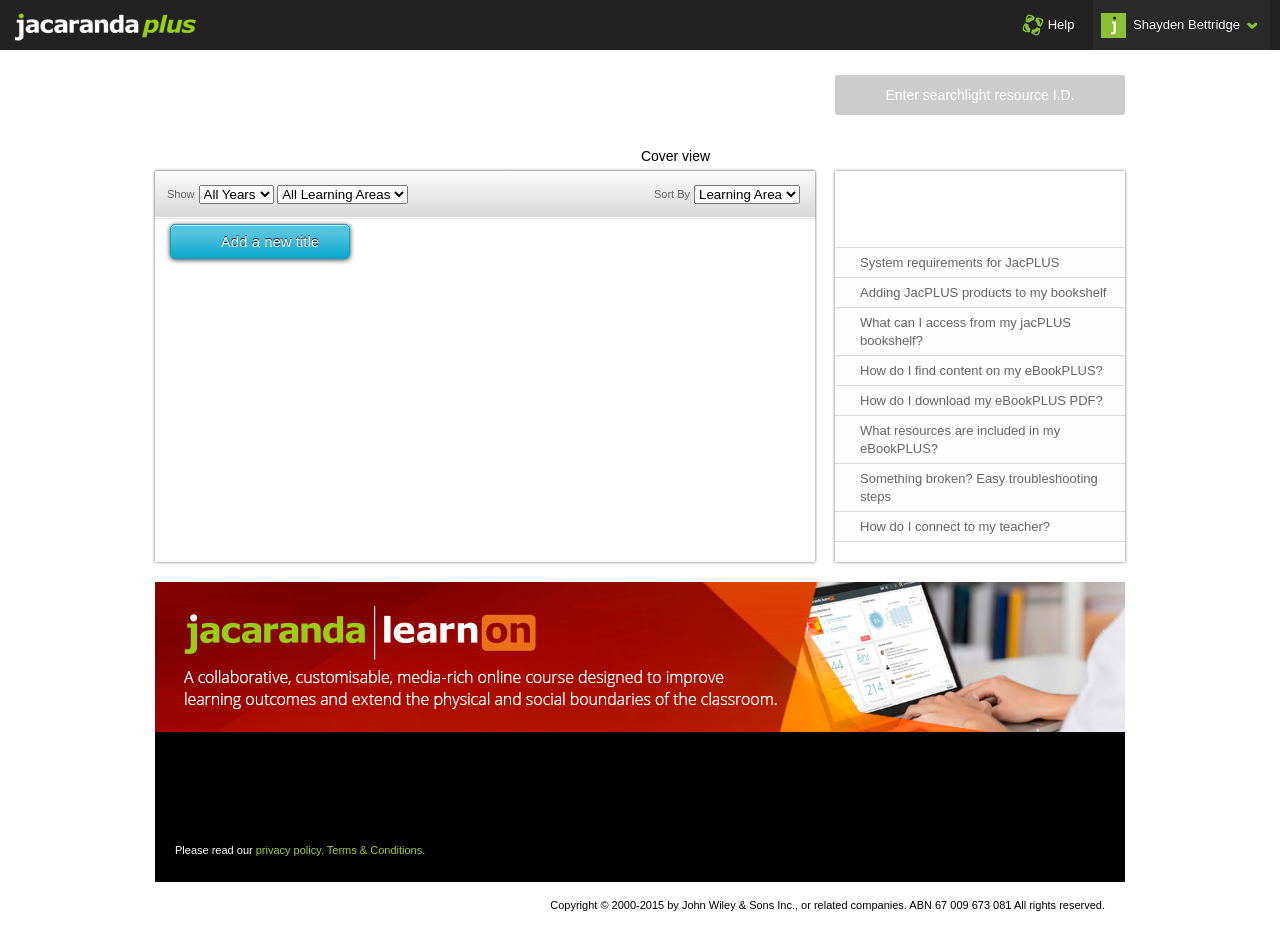
==== commit d2769087: "new jackals" ====
--- a/index.html
+++ b/index.html
@@ -1,6 +1,6 @@
 <!DOCTYPE html PUBLIC "-//W3C//DTD XHTML 1.0 Transitional//EN" "http://www.w3.org/TR/xhtml1/DTD/xhtml1-transitional.dtd">
 <!-- saved from url=(0027)https://www.jacplus.com.au/ -->
-<html xmlns="http://www.w3.org/1999/xhtml"><head><meta http-equiv="Content-Type" content="text/html; charset=UTF-8">
+<html xmlns="http://www.w3.org/1999/xhtml" class="gr__jacplus_com_au"><head><meta http-equiv="Content-Type" content="text/html; charset=UTF-8">
 <!--<meta http-equiv="X-UA-Compatible" content="IE=9" /> -->
 <meta http-equiv="X-UA-Compatible" content="IE=edge,chrome=1"> 
 <title>JacPLUS - Your bookshelf</title>
@@ -41,7 +41,7 @@
 <link rel="apple-touch-icon-precomposed" href="https://www.jacplus.com.au/images/iphone/iphone_icon.png">
 
 
-<link href="./JacPLUS - Your bookshelf_files/generic.css" rel="stylesheet" type="text/css">
+<link href="./index_files/generic.css" rel="stylesheet" type="text/css">
 
 
 <meta name="viewport" content="width=1000">
@@ -175,13 +175,13 @@
 
 
 
-<link rel="stylesheet" href="./JacPLUS - Your bookshelf_files/prettyPhoto.css" type="text/css" media="screen">
+<link rel="stylesheet" href="./index_files/prettyPhoto.css" type="text/css" media="screen">
 
 
 </head>
 
 
-<body bgcolor="#F0F4F7">
+<body bgcolor="#F0F4F7" data-gr-c-s-loaded="true">
     
     
 
@@ -237,7 +237,7 @@
     
     <div id="content">
 
-        <div id="col1">
+        <div id="col1" class="">
             <ul id="bookshelf_tabs">
                 <li id="coverView" class="active" onclick="switchBookShelfView(&#39;coverView&#39;);">Cover view</li>
                 <li id="listView" class="inactive" onclick="switchBookShelfView(&#39;listView&#39;);">List view</li>
@@ -301,28 +301,14 @@
 
             <input name="selectedYear" type="hidden" value="" id="selectedYear">
 			<button class="blueButton" id="addTitleDialog">Add a new title</button>
-			<label id="showHidden"><span>Show hidden titles</span><input type="checkbox"></label>
+			<label id="showHidden" style="display: block;"><span>Show 2 hidden titles </span><input type="checkbox"></label>
             
             
          
             
                 
-                    <div id="products" class="coverView loading">
-                        <div id="bookShelfDiv" class="coverView">
-                            <ul id="bookShelf" class="coverView">
-                                
-                                    <li id="Humanitiesx" data-id="id-Humanitiesx" class="catHead"><strong>Humanities </strong></li>
-                                    
-                                        
-                                            
-
-
-
-
-    
-            
-                
-            <li id="7-8-Humanitiesx" data-id="id-0730314219" class="studentbook Humanitiesx">
+                    <div id="products" class="coverView">
+                        <div id="bookShelfDiv" class="coverView" style="height: auto;"><li id="Humanitiesx" data-id="id-Humanitiesx" class="catHead"><strong>Humanities </strong></li><li id="7-8-Humanitiesx" data-id="id-0730314219" class="studentbook Humanitiesx">
                     
                     
                 
@@ -333,7 +319,7 @@
 
                         <a href="https://www.jacplus.com.au/secure/BookshelfRedirector?redirectParam=http://content.jacplus.com.au/faces/pages/ebookviewer.xhtml?isbn=0730314219&amp;cookie=0" title="Civics &amp; Citizenship Alive 8 Australian Curriculum Edition eBookPLUS" data-yearlevel="" bundle-data="2" data-kla="Humanities" data-family="CONTENT" data-eguideflag="false">
 
-                          <span class="cover"> <img src="./JacPLUS - Your bookshelf_files/0730314219.jpg">
+                          <span class="cover"> <img src="./index_files/0730314219.jpg">
                         </span> <strong>Civics &amp; Citizenship Alive 8 Australian Curriculum Edition eBookPLUS</strong> </a>
 
                     <div class="details">
@@ -357,573 +343,151 @@
                                 
                             
                         
+                    </div></li><li id="7-8-Humanitiesx" data-id="id-0730314057" class="studentbook Humanitiesx">
+                    
+                    
+                
+
+                
+                
+                 
+
+                        <a href="https://www.jacplus.com.au/secure/BookshelfRedirector?redirectParam=http://content.jacplus.com.au/faces/pages/ebookviewer.xhtml?isbn=0730314057&amp;cookie=0" title="Economics &amp; Business Alive 8 Australian Curriculum Edition eBookPLUS" data-yearlevel="" bundle-data="2" data-kla="Humanities" data-family="CONTENT" data-eguideflag="false">
+
+                          <span class="cover"> <img src="./index_files/0730314057.jpg">
+                        </span> <strong>Economics &amp; Business Alive 8 Australian Curriculum Edition eBookPLUS</strong> </a>
+
+                    <div class="details">
+
+                        
+                        
+                            
+                                
+                                    <span class="Expiry"><span>Expires: </span>03 Aug 2017</span>
+                                
+                                
+                            
+                            
+                        
+                        
+                        
+                            
+                                
+                                    <a href="https://www.jacplus.com.au/secure/Bookshelf?isbn=0730314057&amp;toggleTitle=0" onclick="return confirm(&#39;Are you sure you wish to hide this title from your bookshelf?&#39;)" class="remove" title="Hide">Hide</a>
+                                
+                                
+                            
+                        
+                    </div></li><li id="7-8-Humanitiesx" data-id="id-111848908X" class="studentbook Humanitiesx hidden">
+                    
+                
+
+                
+                
+                 
+
+                        <a href="https://www.jacplus.com.au/secure/BookshelfRedirector?redirectParam=http://content.jacplus.com.au/faces/pages/ebookviewer.xhtml?isbn=111848908X&amp;cookie=0" title="Geography Alive 7 for the Australian Curriculum" data-yearlevel="" bundle-data="2" data-kla="Humanities" data-family="CONTENT" data-eguideflag="false">
+
+                          <span class="cover"> <img src="./index_files/111848908X.jpg">
+                        </span> <strong>Geography Alive 7 for the Australian Curriculum</strong> </a>
+
+                    <div class="details">
+
+                        
+                        
+                            
+                                
+                                    <span class="Expiry"><span>Expires: </span>17 May 2022</span>
+                                
+                                
+                            
+                            
+                        
+                        
+                        
+                            
+                                
+                                
+                                    <a href="https://www.jacplus.com.au/secure/Bookshelf?isbn=111848908X&amp;toggleTitle=1" onclick="return confirm(&#39;Are you sure you wish to return this title to your bookshelf?&#39;)" class="remove" title="Show">Show</a>
+                                
+                            
+                        
+                    </div></li><li id="7-8-Humanitiesx" data-id="id-073033757X" class="studentbook Humanitiesx">
+                    
+                    
+                
+
+                
+                
+                 
+
+                        <a href="https://www.jacplus.com.au/secure/BookshelfRedirector?redirectParam=http://content.jacplus.com.au/faces/pages/ebookviewer.xhtml?isbn=073033757X&amp;cookie=0" title="History Alive 8 for the Australian Curriculum" data-yearlevel="" bundle-data="2" data-kla="Humanities" data-family="CONTENT" data-eguideflag="false">
+
+                          <span class="cover"> <img src="./index_files/073033757X.jpg">
+                        </span> <strong>History Alive 8 for the Australian Curriculum</strong> </a>
+
+                    <div class="details">
+
+                        
+                        
+                            
+                                
+                                    <span class="Expiry"><span>Expires: </span>18 Feb 2023</span>
+                                
+                                
+                            
+                            
+                        
+                        
+                        
+                            
+                                
+                                    <a href="https://www.jacplus.com.au/secure/Bookshelf?isbn=073033757X&amp;toggleTitle=0" onclick="return confirm(&#39;Are you sure you wish to hide this title from your bookshelf?&#39;)" class="remove" title="Hide">Hide</a>
+                                
+                                
+                            
+                        
+                    </div></li><li id="Sciencex" data-id="id-Sciencex" class="catHead"><strong>Science </strong></li><li id="7-8-Sciencex" data-id="id-0730315916" class="studentbook Sciencex hidden">
+                    
+                
+
+                
+                
+                 
+
+                        <a href="https://www.jacplus.com.au/secure/BookshelfRedirector?redirectParam=http://content.jacplus.com.au/faces/pages/ebookviewer.xhtml?isbn=0730315916&amp;cookie=0" title="Science Quest 7 for the Australian Curriculum 2E eBookPLUS" data-yearlevel="" bundle-data="2" data-kla="Science" data-family="CONTENT" data-eguideflag="false">
+
+                          <span class="cover"> <img src="./index_files/073031586X.jpg">
+                        </span> <strong>Science Quest 7 for the Australian Curriculum 2E eBookPLUS</strong> </a>
+
+                    <div class="details">
+
+                        
+                        
+                            
+                                
+                                    <span class="Expiry"><span>Expires: </span>29 Jul 2016</span>
+                                
+                                
+                            
+                            
+                        
+                        
+                        
+                            
+                                
+                                
+                                    <a href="https://www.jacplus.com.au/secure/Bookshelf?isbn=0730315916&amp;toggleTitle=1" onclick="return confirm(&#39;Are you sure you wish to return this title to your bookshelf?&#39;)" class="remove" title="Show">Show</a>
+                                
+                            
+                        
                     </div></li>
-                
-            
-        
-
-                                        
-                                            
-
-
-
-
-    
-            
-                
-            <li id="7-8-Humanitiesx" data-id="id-0730314057" class="studentbook Humanitiesx">
-                    
-                    
-                
-
-                
-                
-                 
-
-                        <a href="https://www.jacplus.com.au/secure/BookshelfRedirector?redirectParam=http://content.jacplus.com.au/faces/pages/ebookviewer.xhtml?isbn=0730314057&amp;cookie=0" title="Economics &amp; Business Alive 8 Australian Curriculum Edition eBookPLUS" data-yearlevel="" bundle-data="2" data-kla="Humanities" data-family="CONTENT" data-eguideflag="false">
-
-                          <span class="cover"> <img src="./JacPLUS - Your bookshelf_files/0730314057.jpg">
-                        </span> <strong>Economics &amp; Business Alive 8 Australian Curriculum Edition eBookPLUS</strong> </a>
-
-                    <div class="details">
-
-                        
-                        
-                            
-                                
-                                    <span class="Expiry"><span>Expires: </span>03 Aug 2017</span>
-                                
-                                
-                            
-                            
-                        
-                        
-                        
-                            
-                                
-                                    <a href="https://www.jacplus.com.au/secure/Bookshelf?isbn=0730314057&amp;toggleTitle=0" onclick="return confirm(&#39;Are you sure you wish to hide this title from your bookshelf?&#39;)" class="remove" title="Hide">Hide</a>
-                                
-                                
-                            
-                        
-                    </div></li>
-                
-            
-        
-
-                                        
-                                            
-
-
-
-
-    
-            
-                
-            <li id="7-8-Humanitiesx" data-id="id-111848908X" class="studentbook Humanitiesx hidden">
-                    
-                
-
-                
-                
-                 
-
-                        <a href="https://www.jacplus.com.au/secure/BookshelfRedirector?redirectParam=http://content.jacplus.com.au/faces/pages/ebookviewer.xhtml?isbn=111848908X&amp;cookie=0" title="Geography Alive 7 for the Australian Curriculum" data-yearlevel="" bundle-data="2" data-kla="Humanities" data-family="CONTENT" data-eguideflag="false">
-
-                          <span class="cover"> <img src="./JacPLUS - Your bookshelf_files/111848908X.jpg">
-                        </span> <strong>Geography Alive 7 for the Australian Curriculum</strong> </a>
-
-                    <div class="details">
-
-                        
-                        
-                            
-                                
-                                    <span class="Expiry"><span>Expires: </span>17 May 2022</span>
-                                
-                                
-                            
-                            
-                        
-                        
-                        
-                            
-                                
-                                
-                                    <a href="https://www.jacplus.com.au/secure/Bookshelf?isbn=111848908X&amp;toggleTitle=1" onclick="return confirm(&#39;Are you sure you wish to return this title to your bookshelf?&#39;)" class="remove" title="Show">Show</a>
-                                
-                            
-                        
-                    </div></li>
-                
-            
-        
-
-                                        
-                                            
-
-
-
-
-    
-            
-                
-            <li id="7-8-Humanitiesx" data-id="id-073033757X" class="studentbook Humanitiesx">
-                    
-                    
-                
-
-                
-                
-                 
-
-                        <a href="https://www.jacplus.com.au/secure/BookshelfRedirector?redirectParam=http://content.jacplus.com.au/faces/pages/ebookviewer.xhtml?isbn=073033757X&amp;cookie=0" title="History Alive 8 for the Australian Curriculum" data-yearlevel="" bundle-data="2" data-kla="Humanities" data-family="CONTENT" data-eguideflag="false">
-
-                          <span class="cover"> <img src="./JacPLUS - Your bookshelf_files/073033757X.jpg">
-                        </span> <strong>History Alive 8 for the Australian Curriculum</strong> </a>
-
-                    <div class="details">
-
-                        
-                        
-                            
-                                
-                                    <span class="Expiry"><span>Expires: </span>18 Feb 2023</span>
-                                
-                                
-                            
-                            
-                        
-                        
-                        
-                            
-                                
-                                    <a href="https://www.jacplus.com.au/secure/Bookshelf?isbn=073033757X&amp;toggleTitle=0" onclick="return confirm(&#39;Are you sure you wish to hide this title from your bookshelf?&#39;)" class="remove" title="Hide">Hide</a>
-                                
-                                
-                            
-                        
-                    </div></li>
-                
-            
-        
-
-                                        
-                                    
-
-
-                                    
-
-                                     
-                                    
-                                    
-                                                             
-                                                            
-
-                                    
-
-
-                                    
-                                    
-                                   
-
-                                    <!-- KQ code goes here -->
-                                    
-
-                                    
-                                    <!-- SCHOOL ADMIN PORTAL -->
-                                    
-                                
-                                    <li id="Sciencex" data-id="id-Sciencex" class="catHead"><strong>Science </strong></li>
-                                    
-                                        
-                                            
-
-
-
-
-    
-            
-                
-            <li id="7-8-Sciencex" data-id="id-0730315916" class="studentbook Sciencex hidden">
-                    
-                
-
-                
-                
-                 
-
-                        <a href="https://www.jacplus.com.au/secure/BookshelfRedirector?redirectParam=http://content.jacplus.com.au/faces/pages/ebookviewer.xhtml?isbn=0730315916&amp;cookie=0" title="Science Quest 7 for the Australian Curriculum 2E eBookPLUS" data-yearlevel="" bundle-data="2" data-kla="Science" data-family="CONTENT" data-eguideflag="false">
-
-                          <span class="cover"> <img src="./JacPLUS - Your bookshelf_files/073031586X.jpg">
-                        </span> <strong>Science Quest 7 for the Australian Curriculum 2E eBookPLUS</strong> </a>
-
-                    <div class="details">
-
-                        
-                        
-                            
-                                
-                                    <span class="Expiry"><span>Expires: </span>29 Jul 2016</span>
-                                
-                                
-                            
-                            
-                        
-                        
-                        
-                            
-                                
-                                
-                                    <a href="https://www.jacplus.com.au/secure/Bookshelf?isbn=0730315916&amp;toggleTitle=1" onclick="return confirm(&#39;Are you sure you wish to return this title to your bookshelf?&#39;)" class="remove" title="Show">Show</a>
-                                
-                            
-                        
-                    </div></li>
-                
-            
-        
-
-                                        
-                                    
-
-
-                                    
-
-                                     
-                                    
-                                    
-                                                             
-                                                            
-
-                                    
-
-
-                                    
-                                    
-                                   
-
-                                    <!-- KQ code goes here -->
-                                    
-
-                                    
-                                    <!-- SCHOOL ADMIN PORTAL -->
-                                    
-                                
-                            </ul>
-
-
-                            <ul id="yearbookShelf" class="coverView">
-                               
-                                    <li id="7-8-Humanitiesx" data-id="id-7-8-Humanitiesx" class="catHead"><strong>Humanities</strong></li>
-                                    
-                                        
-                                        
-                                            
-
-
-
-
-    
-            
-                
-            <li id="7-8-Humanitiesx" data-id="id-0730314219" class="studentbook Humanitiesx">
-                    
-                    
-                
-
-                
-                
-                 
-
-                        <a href="https://www.jacplus.com.au/secure/BookshelfRedirector?redirectParam=http://content.jacplus.com.au/faces/pages/ebookviewer.xhtml?isbn=0730314219&amp;cookie=0" title="Civics &amp; Citizenship Alive 8 Australian Curriculum Edition eBookPLUS" data-yearlevel="" bundle-data="2" data-kla="Humanities" data-family="CONTENT" data-eguideflag="false">
-
-                          <span class="cover"> <img src="./JacPLUS - Your bookshelf_files/0730314219.jpg">
-                        </span> <strong>Civics &amp; Citizenship Alive 8 Australian Curriculum Edition eBookPLUS</strong> </a>
-
-                    <div class="details">
-
-                        
-                        
-                            
-                                
-                                    <span class="Expiry"><span>Expires: </span>03 Aug 2017</span>
-                                
-                                
-                            
-                            
-                        
-                        
-                        
-                            
-                                
-                                    <a href="https://www.jacplus.com.au/secure/Bookshelf?isbn=0730314219&amp;toggleTitle=0" onclick="return confirm(&#39;Are you sure you wish to hide this title from your bookshelf?&#39;)" class="remove" title="Hide">Hide</a>
-                                
-                                
-                            
-                        
-                    </div></li>
-                
-            
-        
-    
-                                        
-                                        
-                                            
-
-
-
-
-    
-            
-                
-            <li id="7-8-Humanitiesx" data-id="id-0730314057" class="studentbook Humanitiesx">
-                    
-                    
-                
-
-                
-                
-                 
-
-                        <a href="https://www.jacplus.com.au/secure/BookshelfRedirector?redirectParam=http://content.jacplus.com.au/faces/pages/ebookviewer.xhtml?isbn=0730314057&amp;cookie=0" title="Economics &amp; Business Alive 8 Australian Curriculum Edition eBookPLUS" data-yearlevel="" bundle-data="2" data-kla="Humanities" data-family="CONTENT" data-eguideflag="false">
-
-                          <span class="cover"> <img src="./JacPLUS - Your bookshelf_files/0730314057.jpg">
-                        </span> <strong>Economics &amp; Business Alive 8 Australian Curriculum Edition eBookPLUS</strong> </a>
-
-                    <div class="details">
-
-                        
-                        
-                            
-                                
-                                    <span class="Expiry"><span>Expires: </span>03 Aug 2017</span>
-                                
-                                
-                            
-                            
-                        
-                        
-                        
-                            
-                                
-                                    <a href="https://www.jacplus.com.au/secure/Bookshelf?isbn=0730314057&amp;toggleTitle=0" onclick="return confirm(&#39;Are you sure you wish to hide this title from your bookshelf?&#39;)" class="remove" title="Hide">Hide</a>
-                                
-                                
-                            
-                        
-                    </div></li>
-                
-            
-        
-    
-                                        
-                                        
-                                            
-
-
-
-
-    
-            
-                
-            <li id="7-8-Humanitiesx" data-id="id-111848908X" class="studentbook Humanitiesx hidden">
-                    
-                
-
-                
-                
-                 
-
-                        <a href="https://www.jacplus.com.au/secure/BookshelfRedirector?redirectParam=http://content.jacplus.com.au/faces/pages/ebookviewer.xhtml?isbn=111848908X&amp;cookie=0" title="Geography Alive 7 for the Australian Curriculum" data-yearlevel="" bundle-data="2" data-kla="Humanities" data-family="CONTENT" data-eguideflag="false">
-
-                          <span class="cover"> <img src="./JacPLUS - Your bookshelf_files/111848908X.jpg">
-                        </span> <strong>Geography Alive 7 for the Australian Curriculum</strong> </a>
-
-                    <div class="details">
-
-                        
-                        
-                            
-                                
-                                    <span class="Expiry"><span>Expires: </span>17 May 2022</span>
-                                
-                                
-                            
-                            
-                        
-                        
-                        
-                            
-                                
-                                
-                                    <a href="https://www.jacplus.com.au/secure/Bookshelf?isbn=111848908X&amp;toggleTitle=1" onclick="return confirm(&#39;Are you sure you wish to return this title to your bookshelf?&#39;)" class="remove" title="Show">Show</a>
-                                
-                            
-                        
-                    </div></li>
-                
-            
-        
-    
-                                        
-                                        
-                                            
-
-
-
-
-    
-            
-                
-            <li id="7-8-Humanitiesx" data-id="id-073033757X" class="studentbook Humanitiesx">
-                    
-                    
-                
-
-                
-                
-                 
-
-                        <a href="https://www.jacplus.com.au/secure/BookshelfRedirector?redirectParam=http://content.jacplus.com.au/faces/pages/ebookviewer.xhtml?isbn=073033757X&amp;cookie=0" title="History Alive 8 for the Australian Curriculum" data-yearlevel="" bundle-data="2" data-kla="Humanities" data-family="CONTENT" data-eguideflag="false">
-
-                          <span class="cover"> <img src="./JacPLUS - Your bookshelf_files/073033757X.jpg">
-                        </span> <strong>History Alive 8 for the Australian Curriculum</strong> </a>
-
-                    <div class="details">
-
-                        
-                        
-                            
-                                
-                                    <span class="Expiry"><span>Expires: </span>18 Feb 2023</span>
-                                
-                                
-                            
-                            
-                        
-                        
-                        
-                            
-                                
-                                    <a href="https://www.jacplus.com.au/secure/Bookshelf?isbn=073033757X&amp;toggleTitle=0" onclick="return confirm(&#39;Are you sure you wish to hide this title from your bookshelf?&#39;)" class="remove" title="Hide">Hide</a>
-                                
-                                
-                            
-                        
-                    </div></li>
-                
-            
-        
-    
-                                        
-                                    
-
-
-                                    
-
-
-                                    
-                                    
-                                    
-                                    
-                                    
-                                       
-
-                                    
-                                      
-                                    
-
-
-
-                                    <!-- KQ code goes here -->
-                                    
-
-                                    
-                                    
-                                    
-                                
-                                    <li id="7-8-Sciencex" data-id="id-7-8-Sciencex" class="catHead"><strong>Science</strong></li>
-                                    
-                                        
-                                        
-                                            
-
-
-
-
-    
-            
-                
-            <li id="7-8-Sciencex" data-id="id-0730315916" class="studentbook Sciencex hidden">
-                    
-                
-
-                
-                
-                 
-
-                        <a href="https://www.jacplus.com.au/secure/BookshelfRedirector?redirectParam=http://content.jacplus.com.au/faces/pages/ebookviewer.xhtml?isbn=0730315916&amp;cookie=0" title="Science Quest 7 for the Australian Curriculum 2E eBookPLUS" data-yearlevel="" bundle-data="2" data-kla="Science" data-family="CONTENT" data-eguideflag="false">
-
-                          <span class="cover"> <img src="./JacPLUS - Your bookshelf_files/073031586X.jpg">
-                        </span> <strong>Science Quest 7 for the Australian Curriculum 2E eBookPLUS</strong> </a>
-
-                    <div class="details">
-
-                        
-                        
-                            
-                                
-                                    <span class="Expiry"><span>Expires: </span>29 Jul 2016</span>
-                                
-                                
-                            
-                            
-                        
-                        
-                        
-                            
-                                
-                                
-                                    <a href="https://www.jacplus.com.au/secure/Bookshelf?isbn=0730315916&amp;toggleTitle=1" onclick="return confirm(&#39;Are you sure you wish to return this title to your bookshelf?&#39;)" class="remove" title="Show">Show</a>
-                                
-                            
-                        
-                    </div></li>
-                
-            
-        
-    
-                                        
-                                    
-
-
-                                    
-
-
-                                    
-                                    
-                                    
-                                    
-                                    
-                                       
-
-                                    
-                                      
-                                    
-
-
-
-                                    <!-- KQ code goes here -->
-                                    
-
-                                    
-                                    
-                                    
-                                
-                            </ul>
+                            
+
+
+                            
                         </div>
-                        <div class="clear"></div>
+                        <div class="clear" style="height: auto;"></div>
                     </div>
 
 
@@ -977,4 +541,296 @@
 						
 					</ul>
 					
-					<p>We are committed to optimising your experience with jacPLUS and we apologise for any inconvenience thi</p></div></div></div></div></body></html>+					<p>We are committed to optimising your experience with jacPLUS and we apologise for any inconvenience this may cause. Please contact 1800 522 7587 or email <a href="mailto:support@jacplus.com.au">support@jacplus.com.au</a> should you require further information or assistance.</p>
+
+					<p>The jacPLUS support team</p>
+				
+				 
+			</div>
+		</div>  
+        
+	   
+
+        </div>
+
+
+        <div id="col2">
+           
+
+
+
+<div id="faqs" class="boxed">
+            <h2>FAQs</h2>
+                <ul>
+                  
+                  	<li><a href="http://jacplus.desk.com/customer/portal/articles/1797443-what-are-the-system-and-browser-requirements-for-accessing-jacplus-?b_id=6120" target="_blank">System requirements for JacPLUS</a></li>
+                  	<li><a href="http://jacplus.desk.com/customer/portal/articles/1797472-how-do-i-add-jacplus-digital-products-to-my-bookshelf-?b_id=6120" target="_blank">Adding JacPLUS products to my bookshelf</a></li>
+                  	<li><a href="http://jacplus.desk.com/customer/portal/articles/1797474-what-can-i-access-from-my-jacplus-bookshelf-?b_id=6120" target="_blank">What can I access from my jacPLUS bookshelf?</a></li>
+                  	<li><a href="http://jacplus.desk.com/customer/portal/articles/1757864-how-do-i-find-content-on-my-ebookplus-?b_id=5728" target="_blank">How do I find content on my eBookPLUS?</a></li>
+                  	<li><a href="http://jacplus.desk.com/customer/portal/articles/1797294-can-i-download-my-ebookplus-?b_id=5728" target="_blank">How do I download my eBookPLUS PDF?</a></li>
+                  	<li><a href="http://jacplus.desk.com/customer/portal/articles/1797387-what-resources-are-included-in-my-ebookplus-?b_id=5728" target="_blank">What resources are included in my eBookPLUS?</a></li>
+                  	<li><a href="http://jacplus.desk.com/customer/portal/articles/1798855-what-can-i-do-if-something-isn%C3%A2%C2%80%C2%99t-working-correctly-?b_id=5728" target="_blank">Something broken? Easy troubleshooting steps</a></li>
+                  	<li><a href="http://jacplus.desk.com/customer/portal/articles/1798765-how-do-i-connect-to-my-teacher-?b_id=6120" target="_blank">How do I connect to my teacher?</a></li>
+                  
+                  
+                  
+                    
+                    
+                </ul>
+ </div>
+        </div>
+
+    </div>
+
+    
+
+
+<style type="text/css">
+<!--
+
+-->
+</style>
+<div id="banner2">
+    <!-- jacplus-1177 changes-->
+<a href="http://learnon.com.au/"><img src="./index_files/learnON_banner.jpg" width="970" height="150" alt="Our Vision"></a>
+</div>
+    
+
+
+<div id="footer">
+<a id="jacaranda" href="http://www.jaconline.com.au/" class="update">Jacaranda</a>
+<div>Please read our <a href="https://www.jacplus.com.au/jsp/general-nav/copyright/privacy_policy.jsp">privacy policy.</a> <a href="https://www.jacplus.com.au/jsp/general-nav/terms/terms.jsp">Terms &amp; Conditions.</a></div>
+<div id="wiley"><!--jacplus-1086-->
+<a href="https://www.jacplus.com.au/jsp/general-nav/copyright/copyright.jsp">Copyright</a> © 2000-2015 by John Wiley &amp; Sons Inc., or related companies. ABN 67 009 673 081  All rights reserved.<br>
+</div>
+<a class="logo" href="http://www.wiley.com/">Wiley</a>
+</div>
+
+    
+
+
+	<div id="addtitlepopup" style="display: none;">
+	    
+		<div id="overlay"></div>
+		<form id="register" name="keyFrm" method="post" action="https://www.jacplus.com.au/secure/Bookshelf?cb=43925318103">
+			<div id="closepopup"></div>
+                        <div id="hideContent" style="display:none;">
+			<h3>Enter new registration code:</h3>
+                    <input type="hidden" name="userSubmitForTransfer" value="" id="userSubmitForTransfer">
+                    <input type="hidden" name="onlyTransfer" value="" id="onlyTransfer">
+                    <input type="hidden" name="termsAgreeButton" id="termsAgreeButton" value="">
+                    <input name="keyStr" type="text" class="formGen" id="regcode" autocapitalize="on" spellcheck="false" style="vertical-align: middle;"> 
+                    <input name="activate" type="hidden" value="activate">
+              <input name="" type="submit" value="Add" style="vertical-align: middle;" onclick="clearsorting();if(document.getElementById(&#39;regcode&#39;).value == null || document.getElementById(&#39;regcode&#39;).value.trim().length==0){alert(&#39;Please enter a valid subscription code.&#39;);return false;}">
+              <br>
+             </div>
+              
+              <div class="errorWarning"></div>
+              <input type="hidden" name="redirectParam" id="redirectParam" value="">
+		</form>
+	</div>
+
+
+
+
+
+
+<!--<script type="text/javascript" src="/Scripts/jquery/jquery.js"></script>-->
+<!-- jacplus-344 start-->
+<!--<script type="text/javascript" src="/Scripts/jquery/jquery.blockUI.js"></script>-->
+
+
+<script type="text/javascript" src="./index_files/jquery-1.4.1-and-plugins.min.js"></script>
+<script type="text/javascript" src="./index_files/jquery.center.min.js"></script>
+<script type="text/javascript" src="./index_files/jquery.msg.min.js"></script>
+<link media="screen" href="./index_files/jquery.msg.css" rel="stylesheet" type="text/css">
+<!-- jacplus-344 end-->
+<script type="text/javascript" src="./index_files/jquery.prettyPhoto.js"></script>
+<script src="./index_files/common.js" type="text/javascript"></script>
+
+<script type="text/javascript">
+
+function togglePageView(){	
+
+	$('#bookShelfDiv').css('height','auto');
+	
+	if ($('#content').hasClass("full")){
+		eraseCookie('pageMode');
+		$('#faqView').attr('title','Expand bookshelf')
+	}
+	else {
+		createCookie('pageMode','full' ,'30');
+		$('#faqView').attr('title','Show FAQs')
+	}
+	$('#content').toggleClass("full");
+
+}
+
+if (readCookie('pageMode') == 'full') {
+    togglePageView();
+}
+
+if (readCookie('viewMode') != null) {
+    switchBookShelfView(readCookie('viewMode'));
+}else {
+    switchBookShelfView('coverView');
+}
+
+
+// IE9 searchbox placeholder replacement
+function placeholderIsSupported() {
+    var test = document.createElement('input');
+    return ('placeholder' in test);
+}
+if(!placeholderIsSupported()){
+	$('#searchbox').css('color','#fff');
+	$('#searchbox').val('Enter searchlight resource I.D.');
+	$('#searchbox').focus(function(){$('#searchbox').val('');$('#searchbox').css('color','#000');});
+	$('#searchbox').blur(function(){
+		if ($('#searchbox').val() == ''){
+			$('#searchbox').css('color','#fff');
+			$('#searchbox').val('Enter searchlight resource I.D.');		
+		}
+	});
+}
+   
+
+
+</script>
+
+<script src="./index_files/bookshelf.js" type="text/javascript"></script>
+
+
+<script type="text/javascript">
+
+var nt = $("#products li").length;
+
+
+
+
+function jiggle() {	
+	if (nt == 0){
+		$('#addTitleDialog').animate({left: "+=10"},50);
+		$('#addTitleDialog').animate({left: "-=10"},50);
+		$('#addTitleDialog').animate({left: "+=10"},50);
+		$('#addTitleDialog').animate({left: "-=10"},50);
+		$('#addTitleDialog').animate({left: "+=10"},50);
+		$('#addTitleDialog').animate({left: "-=10"},50);
+	}		
+}
+
+$(function(){		
+	if (nt == 0){
+		$("#searchlightfrm").hide();
+		setInterval(jiggle, 5000)
+	
+	}
+});
+
+
+
+// Pretty photo lightbox
+
+$(document).ready(function(){
+	$("a[class^='lightwindow']").prettyPhoto();
+		
+	  // Alert routine
+        
+         // for Notification popup
+         
+        var pPopUp = $("#alertsPop").children("li").length;
+        if(pPopUp > 0){
+                    var alertID = $('#alertsPop > li').attr('class');
+                    if (!readCookie(alertID)){
+                        createCookie(alertID,0,7); // Create alert specific cookie
+                    }
+                    if (readCookie(alertID) < 3 && !readCookie("notice"+ alertID)){ // Show popup if displayed less than 3 times and not in this session
+                        $.prettyPhoto.open('#notificationsPopup'); // jacplus-763 change
+                        var count = parseInt(readCookie(alertID));
+                        var count = count + 1;
+                        createCookie(alertID,count,7);
+                    }
+		
+                    document.cookie = "notice" + alertID + "=shownthissession; path=/"; // Prevent popup in same session
+                }
+	var p = $("#alerts").children("li").length;
+	if(p > 0){
+	
+		$('#notifications').show();
+		
+		var alertMessage = jQuery.trim($('#notifications #alerts').text());
+		$('#notificationbar .ntime').html( $("#alerts").html() );
+		$('#notificationbar > a').attr('title','Scheduled Maintenance Notification: ' + alertMessage);
+
+		$('#notificationbar').show();
+		$('#head').css('margin-top','120px');
+		var alertID = $('#alerts > li').attr('class');
+		
+		if (!readCookie(alertID)){
+			createCookie(alertID,0,7); // Create alert specific cookie
+		}
+		
+		/*if (readCookie(alertID) < 3 && !readCookie("notice"+ alertID)){ // Show popup if displayed less than 3 times and not in this session
+			$.prettyPhoto.open('#notificationsPopup'); // jacplus-763 change
+			var count = parseInt(readCookie(alertID));
+			var count = count + 1;
+			createCookie(alertID,count,7);
+		}
+		*/
+		document.cookie = "notice" + alertID + "=shownthissession; path=/"; // Prevent popup in same session
+		
+	}
+	
+});
+
+function tick(){
+
+    $('.ntime li:first').fadeIn( function () { $(this).appendTo($('.ntime')).fadeIn(); });
+
+}
+
+setInterval(function(){ tick () }, 5000);
+
+</script>
+
+    <!-- siteCatalyst start tag -->
+    <!-- SiteCatalyst code version: H.20.3. --> <script language="JavaScript" type="text/javascript" src="./index_files/s_code.js" xml:space="preserve"></script><script language="JavaScript" type="text/javascript" xml:space="preserve"><!--/* You may give each page an identifying name, server, and channel on the next lines. */
+function forDate(){    
+var now = new Date();  
+var curr_hour = now.getHours();
+var curr_min = now.getMinutes();
+var curr_day = now.getDay();  
+fDate = '\"'+curr_day + "|" + curr_hour + "|" + curr_min+'\"';
+return fDate;
+}
+s.pageName = 'My Bookshelf';
+s.channel = 'Bookshelf';
+s.prop7 = forDate();
+s.eVar12 = '6002526';
+s.eVar13 = '890458';
+s.eVar22 = '172.31.3.187';
+s.eVar14 = 'Student';
+s.eVar10 = 'desktop';
+s.events = '';
+s.state = '';
+
+/************* DO NOT ALTER ANYTHING BELOW THIS LINE ! **************/var s_code=s.t();if(s_code)document.write(s_code)//--></script> <script language="JavaScript" type="text/javascript" xml:space="preserve"><!--if(navigator.appVersion.indexOf('MSIE')>=0)document.write(unescape('%3C')+'!-'+'-')//--></script> <!--/DO NOT REMOVE/--> <!-- End SiteCatalyst code version: H.20.3. -->
+
+
+
+    <script type="text/javascript">
+jQuery(document).ready(function(){
+jQuery('.buylink').bind('click',function(){
+var newEvent='event1';var existingEvents = s.events; if(existingEvents.indexOf(newEvent) == -1){ existingEvents+=','+newEvent;  s.events = existingEvents;}console.log(s.events);s.trackExternalLinks=false;s.linkTrackVars='events';s.linkTrackEvents=s.events;s.tl(true, 'o','buylink Link');
+var t=setTimeout("redirectToPage('"+jQuery(this).attr('href')+"')",1000);return false;
+});
+
+});
+</script>
+
+
+
+    <!-- siteCatalyst end tag -->
+
+
+</body></html>
--- a/index_files/generic.css
+++ b/index_files/generic.css
@@ -0,0 +1,2515 @@
+@charset "UTF-8";
+/* CSS Document */
+
+/* Default & clears
+---------------------------------------------------------------------- */
+
+html, body, div, span, object, iframe,
+blockquote, pre,
+a, abbr, acronym, address, big, cite, code,
+del, dfn, em, img, ins, kbd, q, samp,
+small, strike, strong, sub, sup, tt, var,
+b, i, dl, dt, dd,
+fieldset, form, label, legend,
+table, caption, tbody, tfoot, thead, tr, th, td {
+	margin: 0;
+	padding: 0;
+	border: 0;
+}
+
+html {
+  overflow-x: auto;
+  overflow-y: scroll;
+}
+
+
+button,
+input[type="submit"],
+input[type="image"],
+label,
+label > input[type="checkbox"],
+label > input[type="radio"] {
+  cursor: pointer;
+}
+
+body {
+	font-family: Arial, Helvetica, sans-serif;
+	font-size: 13px;
+	line-height: 18px;
+	color: #646464;
+	background-color: #fff; 
+	margin: 0px;
+	clear: both;
+	background-image: url('/images/2011/global/bkg-jacplus.jpg');
+	background-size: 100% auto;
+	background-position: center top;
+	background-attachment: fixed;
+	background-repeat: no-repeat;
+}
+
+a:link { color: #000; text-decoration: underline;}
+
+a:hover { color: #646464;}
+
+a:visited { color: #646464; text-decoration: underline;}
+
+
+
+
+/* General
+---------------------------------------------------------------------- */
+
+
+#pagebkg {
+	height: auto;
+	left: 0;
+	right: 0;
+	width: 100%;
+	position: fixed;
+	top: 0;
+	min-width: 1535px;
+}
+
+@media screen and (max-device-width: 1024px) {
+	#pagebkg {
+	height: auto;
+	left: 0;
+	right: 0;
+	width: 100%;
+	position: fixed;
+	top: 0;
+	min-width: 100px;
+}
+
+}
+
+
+ h1#header {
+	width: 970px;
+	margin: 100px auto 15px;
+	overflow: hidden;
+	text-indent: -9999999px;
+	height: 41px;
+	position: relative;
+	clear:both;
+	padding: 0px;
+}
+
+ h1#header strong {
+	color: #FFF;
+}
+
+
+#col1 input[type="submit"], #col1 input[type="button"] {
+  /*width: 250px;
+  background: url(/images/2011/global/buttons/formButton-JacPLUS-col1.png) no-repeat transparent;*/
+  /**** Change For Jacplus 1072 **********/
+  width: 281px;
+  background: url(/images/2011/global/buttons/formButton2-JacPLUS-col1.png) no-repeat transparent;
+  /************ end ************/
+  background-position: left top;
+  color: #fff;
+  border: 0;
+  font-size: 15px;
+  padding: 0 !important;
+  line-height: 25px !important;
+  height: 30px;
+  vertical-align: top;
+  display: inline-block;
+  font-family: Helvetica, Arial, sans-serif;
+  text-shadow: rgba(0, 0, 0, 0.50) 0 1px 1px;
+}
+
+
+/*change for forget password*/
+
+#buttonEmail
+ {
+  width: 175px;
+  background: url(/images/2011/global/buttons/new_email_button.png) no-repeat transparent;
+  background-position: left top;
+  color: #fff;
+  border: 0;
+  font-size: 15px;
+  padding: 0 !important;
+  line-height:  22px !important;
+  height: 22px;
+  vertical-align: top;
+  display: inline-block;
+  font-family: Helvetica, Arial, sans-serif;
+  text-shadow: rgba(0, 0, 0, 0.50) 0 1px 1px;
+  margin-top: 7px;
+}
+
+
+
+#col1 input[type="submit"]:hover, #col1 input[type="button"]:hover {
+  background-position: left bottom;
+}
+
+
+
+input[type="submit"]:focus {
+    box-shadow: 0 0 5px rgba(0, 0, 255, 1);
+    -webkit-box-shadow: 0 0 5px rgba(0, 0, 255, 1); 
+    -moz-box-shadow: 0 0 5px rgba(0, 0, 255, 1); 
+}
+
+
+#col2 input[type="submit"], #col2 input[type="button"] {
+  width: 85px;
+  background: url(/images/2011/global/buttons/formButton-JacPLUS-col2.png) no-repeat transparent;
+  background-position: left top;
+  color: #fff;
+  border: 0;
+  font-size: 11px;
+  padding: 0 !important;
+  line-height: 15px !important;
+  height: 20px;
+  vertical-align: top;
+  display: inline-block;
+  font-family: Helvetica, Arial, sans-serif;
+  text-shadow: rgba(0, 0, 0, 0.50) 0 1px 1px;
+}
+
+#col2 input[type="submit"]:hover, #col2 input[type="button"]:hover {
+  background-position: left bottom;
+}
+
+
+.b2t a {
+	color: #CACACA;
+	padding: 1px 10px 2px 20px;
+	display: inline-block;
+	text-decoration: none;
+	font-size: 12px;
+	line-height: 16px;	
+	background: url(/images/2011/global/back2top.png) left center no-repeat;
+}
+
+.b2t a:hover {
+	color: #a6ce39;
+}
+
+
+
+
+select > option {
+	padding-right: 20px;
+}
+
+
+/* Homepage & counter
+---------------------------------------------------------------------- */
+
+
+ h1#homeheader {
+	position: relative;
+	background: url(/images/2011/home/slide1.png) no-repeat center center;
+	height: 475px;
+	width: 970px;
+	margin: 60px auto -20px;
+}
+
+
+.hidden {
+	display: none;
+}
+
+#IE7counter {display: none !important;}
+
+
+#counter {
+    background: url(/images/2011/home/counter/counter-bkg.png?181012) 50% bottom no-repeat;
+    display: inline-block;
+    height: 120px;
+    width:275px;
+    position: absolute;
+    white-space: nowrap;
+    bottom:80px;
+    text-align:center;
+}
+
+#horizon {
+	background: url(/images/2011/home/horizon.png) center 230px no-repeat transparent;
+	position: relative;
+}
+
+
+#counter span {
+	display: inline-block;
+	height: 70px;
+	/* margin: 0 -5px; */
+}
+
+#counter.million #usercount {
+	-ms-transform: scale(0.8,0.8);
+	-webkit-transform: scale(0.8,0.8);
+	transform: scale(0.8,0.8);
+	margin-left: -38px;
+	margin-top: 8px;
+	width: 350px;
+}
+
+#counter span.comma {
+	width: 20px;
+	background: url(/images/2011/home/counter/comma.png) no-repeat center center;
+	/* margin: 0 -2px 0 -6px;	*/
+}
+
+#counter span.d1 {
+	width: 28px;
+	background: url(/images/2011/home/counter/1.png?191012) no-repeat center center;
+}
+
+#counter span.d2 {
+	width: 40px;
+	background: url(/images/2011/home/counter/2.png?191012) no-repeat center center;
+	/* margin: 0 -6px 0 -5px; */
+}
+
+#counter span.d3 {
+	width: 40px;
+	background: url(/images/2011/home/counter/3.png?191012) no-repeat center center;
+}
+
+#counter span.d4 {
+	width: 46px;
+	background: url(/images/2011/home/counter/4.png?191012) no-repeat center center;
+	/* margin: 0 -6px; */
+}
+
+#counter span.d5 {
+	width: 40px;
+	background: url(/images/2011/home/counter/5.png?191012) no-repeat center center;
+	/* margin: 0 -6px 0 -5px; */
+}
+
+#counter span.d6 {
+	width: 40px;
+	background: url(/images/2011/home/counter/6.png?191012) no-repeat center center;
+}
+
+#counter span.d7 {
+	width: 40px;
+	background: url(/images/2011/home/counter/7.png?191012) no-repeat center top;
+	/* margin: 0 -6px 0 -5px; */
+}
+
+#counter span.d8 {
+	width: 40px;
+	background: url(/images/2011/home/counter/8.png?191012) no-repeat center center;
+}
+
+#counter span.d9 {
+	width: 40px;
+	background: url(/images/2011/home/counter/9.png?191012) no-repeat center center;
+}
+
+#counter span.d0 {
+	width: 42px;
+	background: url(/images/2011/home/counter/0.png?191012) no-repeat center center;
+}
+
+
+
+
+
+
+
+ul#bookshelf_tabs #faqView {
+	background: url(/images/2013/bookshelf/pageMode-button.png) right top no-repeat;
+	height: 30px;
+	padding: 0;
+	width: 15px;
+	opacity: .8;
+	margin-left: 5px;
+	right: -310px;
+	position: absolute !important;
+}
+
+ul#bookshelf_tabs #faqView:hover {
+	opacity: 1;
+}
+
+
+#content.full #faqView {
+	background: url(/images/2013/bookshelf/pageMode-button.png) right bottom no-repeat;
+	right: 205px;
+	position: absolute !important;
+}
+
+#content.full > #col2 {
+	display: none;
+}
+
+#content.full .coverView {
+	width: 942px;
+}
+
+#content.full .coverView .catHead {
+	width: 923px;
+}
+
+#content.full .listView {
+	width: 941px;
+}
+
+#content.full .listView .catHead,
+#content.full .listView li {
+	width: 922px;
+}
+
+
+#content.full .listView > li > a {
+	width: 765px;
+}
+
+
+#content #col1t {
+	background-color: #fff;
+	width: 275px; 
+	padding: 25px;
+	display:table-cell;
+}
+
+#content #col2t {
+	background-color: #fff;
+	width: 275px;
+	padding: 25px;
+	display:table-cell;
+	
+}
+
+
+#content #col3t {
+	background-color: #fff;
+	width: 275px;
+	padding: 25px;
+	display:table-cell;
+}
+
+
+
+ul.list {
+	margin: 10px 0px;
+	padding: 0px 0 0 20px;
+}
+
+ul.list li {
+	list-style: square;
+}
+
+
+
+
+
+
+
+
+
+
+
+
+
+
+
+
+
+
+
+
+
+
+
+
+
+
+
+
+
+
+
+
+
+
+#loginB {
+	margin: 13px 10px 0 0;
+	display: inline-block;
+	outline: none;
+	padding: 3px 10px;
+	background-color: rgba(156,206,45,0.6);
+	border: none;
+	font-size: 10px;
+	text-transform: uppercase;
+	line-height: 18px;
+	color: #fff;
+	
+	/* Stroke  */
+	border: none;
+	-ms-border-radius: 2px; 
+	-moz-border-radius: 2px; /* FF1-3.6 */
+	-ms-border-radius: 2px;
+	-webkit-border-radius: 2px; /* Saf3-4, iOS 1-3.2, Android <1.6 */
+	border-radius: 2px; /* Opera 10.5, IE9, Saf5, Chrome, FF4, iOS 4, Android 2.1+ */
+
+}
+
+#loginB:hover {
+	
+	outline: none;
+	background-color: rgba(156,206,45,1);
+	border: none;
+	color: #000;
+
+}
+
+#homeB {
+	width: 210px;
+	height: 50px;
+	text-indent: -200%;
+	background-color: transparent;
+		border: none;
+	outline: none;
+}
+
+
+
+
+
+#globalnavbar a#loginB:hover {
+	background: url(/images/2011/global/qsearch-bkg-on.png) center center no-repeat;	
+}
+
+
+#searchlightfrm {
+	float: right;
+	display: block;
+	width: 290px;
+	height: 40px;
+	overflow: hidden;
+	position: relative;
+}
+
+#searchlightfrm label { display: none;}
+
+#searchlightfrm #searchbox {
+	padding: 5px;
+	position: absolute;
+	top: 0px;
+	left: 0px;
+	bottom: 0px;
+	right: 0px;
+	border: none;
+	background: rgba(0,0,0,0.2);
+	font-size: 14px;
+	text-align: center;
+	-ms-border-radius: 3px;
+	-moz-border-radius: 3px;
+	-webkit-border-radius: 3px;
+	border-radius: 3px;
+	outline: 0;
+	width: 280px;
+	height: 30px;
+}
+
+#searchlightfrm ::-webkit-input-placeholder { 	color:#fff; }
+#searchlightfrm ::-moz-placeholder { 			color:#fff; opacity:  1;}
+#searchlightfrm :-ms-input-placeholder { 		color:#fff; }
+#searchlightfrm input:-moz-placeholder { 		color:#fff;  opacity:  1;}
+
+#searchlightfrm #qsearch {
+	display:none;	
+}
+
+
+
+#content {
+	width: 970px;
+	background-color: transparent;
+	padding: 0px;
+	margin: 0 auto 20px;
+	position: relative;
+	display: table;
+}
+
+
+#content #col1 {
+	-moz-box-shadow:0 0 3px #666;
+	-webkit-box-shadow:0 0 3px #666;
+	box-shadow:0 0 3px #666;
+	background-color: #fff; 
+	padding: 0 15px 15px;
+	top: 0;
+	display: table-cell;
+	vertical-align: top;
+	position: relative;
+	width: 630px;
+}
+
+#content #col2 {
+	width: 290px;
+	display: table-cell;
+	padding: 0 0 0 20px;
+	vertical-align: top;
+	position: relative;	
+}
+
+
+
+.helpNum {
+	-ms-border-radius: 10px;
+	-moz-border-radius: 10px;
+	-webkit-border-radius: 10px;
+	border-radius: 10px;
+	-moz-box-shadow: 0 2px 4px rgba(0, 0, 0, 0.3);
+	-webkit-box-shadow:0 2px 4px #999;
+    background: -moz-linear-gradient(#EB7076, #B50003) repeat scroll 0 0 transparent;
+	background: -webkit-gradient(linear, 0 top, 0 bottom, from(#EB7076), to(#B50003));
+    border: 1px solid #FFFFFF;
+    color: #FFFFFF;
+    font-family: Helvetica,Arial,sans-serif;
+    font-size: 13px;
+    overflow: hidden;
+    padding: 1px 6px;
+    display: inline-block;
+	vertical-align: middle;
+}
+
+
+.accent {
+	
+	
+}
+
+
+
+#head {margin-top: 75px;}
+
+
+
+
+
+
+
+div.boxed {
+	-moz-box-shadow:0 0 3px #666;
+	-webkit-box-shadow:0 0 3px #666;
+	box-shadow:0 0 3px #666;
+	
+	background-color: #fff;
+	padding: 20px 15px;
+	margin: 20px 0 0 0;  /* Top margin for spacing - first-child override below  */
+}
+
+
+div.boxed-nopad  {
+	-moz-box-shadow:0 0 3px #666;
+	-webkit-box-shadow:0 0 3px #666;
+	box-shadow:0 0 3px #666;
+	background-color: #fff;	
+	display: block;
+	margin-top: 50px;
+	width: 100%;
+}
+
+
+#content #col2 div.boxed:first-child {
+	margin: 0px;
+}
+
+
+
+
+.fullWidthform {
+	padding: 5px;
+	border: 1px solid #E0E0E0;
+	background-color: #fff;
+	width: 250px;
+	max-width: 250px;
+}
+
+select.fullWidthform {
+	width: 262px;
+	max-width: 262px;
+	padding: 2px;
+}
+
+textarea.fullWidthform {
+	width: 256px;
+	max-width: 256px;
+	padding: 2px;
+}
+
+#content #col2 div.boxed .halfWidthform {
+	padding: 5px;
+	border: 1px solid #E0E0E0;
+	background-color: #fff;
+	width: 150px;
+	max-width: 150px;	
+}
+
+
+
+
+
+
+
+
+
+
+
+
+#content #col2 ul, #content #col2 ol {
+	margin: 10px -15px 0px;	
+	padding: 0;
+	border-top: #dbdbdb 1px solid;
+	background: #FEFEFE;
+	list-style: none;
+}
+
+
+#content #col2 li {
+	border-top: #fff 1px solid;
+	border-bottom: #dbdbdb 1px solid;
+	display: block;
+	background: url(/images/2011/global/col2_list_bkg.png) top left repeat-x;	
+}
+
+#content #col2 li a {
+	color: #646464;
+	display: block;
+	text-decoration: none;
+	padding: 5px 15px 5px 25px;
+	background: url(/images/2011/global/bullet.png) 13px 12px no-repeat;
+}
+
+
+#content #col2 li a:hover {
+	background-color: #F9F9F9;
+	color: #000;
+}
+
+
+
+
+form#login {
+	background-color: #EFEFEF;
+	-webkit-border-radius: 10px;
+	-moz-border-radius: 10px;
+	-ms-border-radius: 10px;
+	border-radius: 10px;
+	padding: 15px;
+	height: auto;
+	overflow: hidden;	
+}
+
+form#login div {
+	text-align: right;
+	line-height: 18px;
+	padding: 10px 0px 5px;
+}
+
+#globalnavbar form#login {
+	background-color: transparent;
+	font-size: 11px;
+	padding: 2px 15px 5px;
+	float: right;
+	line-height: 10px;
+	background-color: #222;
+	margin-right: 10px;
+
+	/* Stroke  */
+	-webkit-border-radius: 0px 0px 3px 3px;
+	-moz-border-radius: 0px 0px 3px 3px;
+	-ms-border-radius: 0px 0px 3px 3px;
+	border-radius: 0px 0px 3px 3px;
+	border-top: none;
+
+
+}
+
+#globalnavbar form#login label {
+	display: inline-block;
+	margin-bottom: 0px;
+	position: relative;
+}
+
+
+
+form {margin: 0px; padding: 0px;}
+
+span.cap { 
+	min-width: 50px;
+	display: inline-block;
+	font-weight: bold;
+	color: #000;
+}
+
+#globalnavbar form#login ::-webkit-input-placeholder {
+   color: #fff;
+}
+
+#globalnavbar form#login :-moz-placeholder { /* Firefox 18- */
+   color: #fff;
+   opacity:  0.8; 
+}
+
+#globalnavbar form#login ::-moz-placeholder {  /* Firefox 19+ */
+   color: #fff;
+   opacity:  0.8;  
+}
+
+#globalnavbar form#login :-ms-input-placeholder {  
+   color: #fff;  
+}
+
+
+
+input[type="text"], input[type="email"], input[type="password"] {
+    border: 1px solid #E0E0E0;
+    background-color: #fff;
+    padding: 5px;
+}
+
+
+
+#login input[type="text"], #login input[type="email"], #login input[type="password"] {
+	width: 130px;
+	margin-top: 11px;
+	display: inline-block;
+	outline: none;
+	padding: 3px;
+	background-color: rgba(255,255,255,0.2);
+	border: none;
+	font-size: 13px;
+	height: 18px;
+	color: #fff;
+	
+	/* Stroke  */
+	border: none;
+	-moz-border-radius: 2px; /* FF1-3.6 */
+	-ms-border-radius: 2px;
+	-webkit-border-radius: 2px; /* Saf3-4, iOS 1-3.2, Android <1.6 */
+	border-radius: 2px 2px 2px 2px; /* Opera 10.5, IE9, Saf5, Chrome, FF4, iOS 4, Android 2.1+ */
+	-ms-box-sizing: content-box;
+	-webkit-box-sizing: content-box;
+	-moz-box-sizing: content-box;
+	box-sizing: content-box;
+}
+
+#login input[type="submit"] {
+	margin-top: 11px;
+	display: inline-block;
+	outline: none;
+	padding: 3px 10px;
+	background-color: rgba(156,206,45,0.6);
+	border: none;
+	font-size: 10px;
+	text-transform: uppercase;
+	line-height: 18px;
+	color: #fff;
+	-webkit-appearance: none;
+	
+	/* Stroke  */
+	border: none;
+	-moz-border-radius: 2px; /* FF1-3.6 */
+	-ms-border-radius: 2px;
+	-webkit-border-radius: 2px; /* Saf3-4, iOS 1-3.2, Android <1.6 */
+	border-radius: 2px 2px 2px 2px; /* Opera 10.5, IE9, Saf5, Chrome, FF4, iOS 4, Android 2.1+ */
+
+}
+
+#login input[type="submit"]:hover {
+	
+	outline: none;
+	background-color: rgba(156,206,45,1);
+	border: none;
+	color: #000;
+
+}
+
+
+;
+input.full {
+	width: 230px;
+}
+
+
+
+#globalnavbar form#login a {
+	color: rgba(156,206,45,0.8);
+	text-decoration: none;
+	padding: 0;
+	background: none;
+	display: inline;
+	height: auto;
+	margin-left: 10px;
+}
+
+
+#globalnavbar form#login a:hover {
+	background: none;
+	border-bottom: none;
+	color: rgba(156,206,45,1);
+	
+}
+
+
+
+
+
+
+
+label {
+	display: block;
+	margin-bottom: 10px;
+	position: relative;
+	text-align: left;
+}
+
+.black { color: #000;}
+
+
+
+label span {
+	color: #ccc;
+	padding: 0;
+	display: block;
+	height: 50px;
+}
+
+#globalnavbar #login label span {
+	color: #ccc;
+	padding: 0;
+	display: none;
+	visibility: hidden;
+	line-height: 38px;
+}
+
+#globalnavbar #login.noplaceholders label span {
+	visibility: visible;
+	display: inline;
+	
+}
+
+
+
+
+
+#content #col1 h2 {
+	font-size: 22px;
+	color: #646464;
+	font-weight: normal;
+	background:url(/images/2011/global/faded-underline.jpg) bottom left no-repeat;
+	margin-bottom: 10px;
+	padding-bottom: 13px;
+}
+
+#content #col2 h2 {
+	font-size: 18px;
+	color: #fff;
+	font-weight: normal;
+	background:url(/images/2011/global/boxed-title-bkg.jpg) top right no-repeat;
+	margin: 0 20px 15px -15px;
+	display: block;
+	height:35px;
+	padding: 6px 0 0 15px;	
+}
+
+#content #col2t h2, #content #col3t h2, #content #col1t h2 {
+	font-size: 18px;
+	color: #fff;
+	font-weight: normal;
+	background:url(/images/2011/global/boxed-title-bkg.jpg) top right no-repeat;
+	margin: 0 20px 15px -25px;
+	display: block;
+	height:35px;
+	padding: 6px 0 0 15px;	
+}
+
+
+#content h3 {
+	padding-bottom: 0;
+	margin-bottom: 0;
+	font-size: 15px;
+	color: #89BC23;
+}
+
+
+#loginbutton {
+	border: none;
+	padding: 0px;
+	background-color: transparent;
+	width: 98px;
+	height: 20px;
+	background:url(/images/2011/global/buttons/login-button.png) left bottom;
+	margin-right: 10px;
+}
+
+#loginbutton:hover {
+	background:url(/images/2011/global/buttons/login-button.png) left top;
+}
+
+div.width970 {
+	width: 970px;
+	margin: 0 auto;
+}
+
+#newAccountButton {
+	background:url(/images/2011/global/buttons/createnewaccount.png) left bottom;
+	width: 250px;
+	height: 30px;	
+	text-indent: -999999px;
+	display: block;
+	border-bottom: none;
+}
+
+#newAccountButton:hover {
+	background:url(/images/2011/global/buttons/createnewaccount.png) left top;	
+}
+
+
+#banner2 {
+	clear: both;
+}
+	
+	
+	
+@media screen and (-webkit-min-device-pixel-ratio:0){  /* Safari / chrome placeholder hack */
+
+label span {display: none;}
+
+} 
+
+
+@media all and (-webkit-min-device-pixel-ratio:10000), not all and (-webkit-min-device-pixel-ratio:0) { /* Opera placeholder hack */
+label span {display: none;}
+}
+
+
+
+
+
+
+
+#banner2 {
+	clear: both;
+	position: relative;
+	width: 970px;
+	margin: 0 auto;
+}
+
+.clear {clear: both;}
+
+/* -- FOOTER UPDATE 19.10.2012 START ---*/
+.update{background-image:url(/images/2011/global/jacaranda.png) !important; width:340px !important;}
+#footer, #footer a:link, #footer a:visited { font-size:11px;}
+#wiley{bottom:-35px !important; left:350px !important;text-align:right;}
+#wiley, #wiley a:link,  #wiley a:visited { color: #000 !important;}
+#wiley a:hover { text-decoration: underline;}
+#footer a.logo{background: url(/images/2011/global/wiley.png) no-repeat; height:45px; position: absolute;left: 20px;bottom:-47px;width: 122px;display:block;overflow:hidden;text-indent: -9999px;}
+/* -- FOOTER UPDATE 19.10.2012 END ---*/
+
+#footer {
+	line-height: 23px;
+	padding: 15px;
+	padding-bottom: 0px;
+	background-color: #000;
+	background-image: url(/images/2011/global/footer_bkg.jpg);
+	height: 135px;
+	color: #FFF;
+	clear: both;
+	position: relative;
+	width: 940px;
+	margin: 0 auto;
+}
+
+#footer a#jacaranda {
+    background-image: url(/images/2011/global/jacaranda.png);
+	position: absolute;
+	right: 30px;
+	bottom: 22px;
+	width: 130px;
+	height: 29px;
+	display: block;
+	overflow: hidden;
+	text-indent: -9999px;
+}
+
+#footer div {
+bottom:20px;
+left:20px;
+position:absolute;
+width:600px;
+}
+
+#footer ul {
+	margin-left: 0px;
+	padding-left: 0px;
+	display: inline;
+	border: none;
+	} 
+
+#footer ul li {
+	margin-right: 3px;
+	padding-left: 7px;
+	border: none;
+	border-left: solid 1px #fff;
+	list-style: none;
+	display: inline;
+	white-space: nowrap;
+	margin-bottom: 0px;
+}
+
+#footer ul li.first {border-left:none; padding-left: 0px;}
+
+html>body #footer ul li { margin-left: 0px;}
+
+#footer a:link, #footer a:visited {
+	color: #a6ce39;
+	text-decoration: none;
+}
+#footer a:hover {color: #FFF; border-bottom: none;}
+
+#footer ul li.first {list-style: none;}
+
+
+span.error {
+	color: #C00;
+	font-weight: bold;
+}
+
+
+
+
+
+
+
+
+
+
+/* Bookshelf
+---------------------------------------------------------------------- */
+
+
+#products {
+	padding: 0;
+	position: relative;
+	border: 0;
+	height: auto;
+	overflow: hidden;
+	clear: both;
+	min-height: 40px;
+	background: url(/images/2013/bookshelf/loading.gif) center 90px no-repeat;
+}
+
+
+
+#products > div {
+	padding: 0;
+	position: relative;
+	border: 0;
+	height: auto;
+	overflow: hidden;
+	background-color: #fff;
+}
+
+#products > div.clear {
+	min-height: 0px;
+}
+
+#products.listView {
+	border: 1px solid #dbdbdb;
+	width: 628px;
+}
+
+
+
+
+/* toggle hidden title support */
+
+label#showHidden {
+	float: right;
+	line-height: 30px;
+	display: none;
+}
+
+label#showHidden > span {
+	display: inline !important;
+	color: #333;
+}
+
+body #products li.hidden {
+	display: none;
+}
+
+
+body #products.coverView.showHidden li,
+body #products.listView.showHidden li {
+	display: none;
+}
+
+
+body #products.coverView.showHidden li.hidden,
+body #products.listView.showHidden li.hidden,
+body #products.coverView.showHidden li.catHead,
+body #products.listView.showHidden li.catHead   {
+	display: inline-block;
+}
+
+body #col1.nameSort #products.coverView.showHidden li.catHead, 
+body #col1.nameSort #products.listView.showHidden li.catHead {
+	display: none;
+}
+
+li.hidden a.remove {
+	 -ms-transform: rotate(45deg);
+	 -webkit-transform: rotate(45deg);
+	 -moz-transform: rotate(45deg);
+	 transform: rotate(45deg);
+	  
+}
+
+
+/* end toggle hidden title support */
+
+
+
+
+ul#bookshelf_tabs {
+	right: 0px;
+	margin: -33px -3px -5px 0;
+	padding: 0;
+	z-index: 5;
+	text-align: right;
+	position: absolute;
+}
+
+ul#bookshelf_tabs li {
+	display: inline-block;
+	width: 95px;
+	height: 30px;
+	overflow: hidden;
+	white-space: nowrap;
+	text-align: center;
+	margin: 0 0 0 0;
+	font-size: 14px;
+	padding: 9px 0 0 0;
+	position: relative !important;
+	float: left;
+}
+
+ul#bookshelf_tabs li.active {
+	background: url(/images/2011/bookshelf/tab_active.png) center top no-repeat;
+	color: #000;
+}
+
+ul#bookshelf_tabs li.inactive {
+	background: url(/images/2011/bookshelf/tab_inactive.png) center top no-repeat;
+	color: #fff;
+	cursor: pointer;
+}
+
+
+
+#bookShelfDiv a.buylink, #bookShelf a.buylink {
+	color: #fff;
+	font-size: 10px;
+	text-transform: uppercase;
+	display: inline-block;
+	width: 50px;
+	margin: 0 0 0 0;
+	padding: 0 5px 0px 0px;
+	line-height:18px;
+	background: url(/images/2011/global/buy_button_bkg.png) no-repeat left center;	
+	vertical-align: middle;
+	text-align: center;
+	text-decoration: none;
+}
+
+
+#yearbookShelf a.buylink {
+	color: #fff;
+	font-size: 10px;
+	text-transform: uppercase;
+	display: inline-block;
+	width: 50px;
+	margin: 0 0 0 0;
+	padding: 0 5px 0px 0px;
+	line-height:18px;
+	background: url(/images/2011/global/buy_button_bkg.png) no-repeat left center;	
+	vertical-align: middle;
+	text-align: center;
+	text-decoration: none;
+}
+
+
+#bookShelfDiv a.upgradeLink, #bookShelf a.upgradeLink {
+	color: #fff;
+	font-size: 10px;
+	text-transform: uppercase;
+	display: inline-block;
+	width: 60px;
+	margin: 0 0 0 0;
+	padding: 0 5px 0px 0px;
+	line-height:18px;
+	background: url(/images/2011/global/buy_button_bkg.png) no-repeat left center;	
+	vertical-align: middle;
+	text-align: center;
+	text-decoration: none;
+}
+
+#yearbookShelf a.upgradeLink {
+	color: #fff;
+	font-size: 10px;
+	text-transform: uppercase;
+	display: inline-block;
+	width: 60px;
+	margin: 0 0 0 0;
+	padding: 0 5px 0px 0px;
+	line-height:18px;
+	background: url(/images/2011/global/buy_button_bkg.png) no-repeat left center;	
+	vertical-align: middle;
+	text-align: center;
+	text-decoration: none;
+}
+
+#bookShelfDiv a.renewlink, #bookShelf a.renewlink {
+	color: #fff;
+	font-size: 10px;
+	text-transform: uppercase;
+	display: inline-block;
+	width: 50px;
+	margin: 0 0 0 0;
+	padding: 0 5px 0px 0px;
+	line-height:18px;
+	background: url(/images/2011/global/renew_button_bkg.png) no-repeat left center;	
+	vertical-align: middle;
+	text-align: center;
+	text-decoration: none;
+}
+
+#yearbookShelf a.renewlink {
+	color: #fff;
+	font-size: 10px;
+	text-transform: uppercase;
+	display: inline-block;
+	width: 50px;
+	margin: 0 0 0 0;
+	padding: 0 5px 0px 0px;
+	line-height:18px;
+	background: url(/images/2011/global/renew_button_bkg.png) no-repeat left center;	
+	vertical-align: middle;
+	text-align: center;
+	text-decoration: none;
+}
+
+a.remove {
+	display: inline-block;
+	width: 15px;
+	background: url(/images/2011/bookshelf/remove.png) top left no-repeat;
+	text-indent: 100px;
+	overflow: hidden;
+	vertical-align: middle;
+	height: 15px;
+}
+
+
+/* Filtering controls
+---------------------------------------------------------------------- */
+
+#filter {
+	background:url("/images/2011/bookshelf/filter_bkg.png") repeat-x scroll 0 bottom #fff;
+	font-size:11px;
+	margin: 0px -15px 15px -15px;
+	padding:10px 15px 10px 10px;
+	border: 0;
+	text-align: right;
+	display: block;
+	white-space: nowrap;
+	position: relative;
+}
+
+#filter ul {
+	display:inline-block;
+	margin: 0;
+	padding: 0;
+	border: 0;
+}
+
+#filter li {
+	list-style:none;
+}
+
+#filter > li {
+  padding-left: 8px;
+}
+
+#filter > li ul {
+  margin-left: 8px;
+}
+
+#filter ul li a {
+  border: 0;
+  position: static;
+}
+
+#filter li,
+#filter ul,
+#filter ul li a  {
+  display: inline-block;
+  line-height: 1;
+}
+
+#filter ul li {
+  background-image: url("/images/2011/bookshelf/filter_buttons.png");
+  background-repeat: no-repeat;
+}
+
+#filter ul li a {
+  text-decoration: none;
+  color: #fff;
+  text-shadow: rgba(0, 0, 0, 0.25) 0 1px 0;
+}
+
+#filter ul li.segment-1 {
+  background-position: left bottom;
+  padding: 7px 15px 7px 19px;
+  
+}
+
+#filter ul li.segment-0 {
+  background-position: center bottom;
+  border-left: 1px solid #b1b1b1;
+  padding: 7px 15px;
+}
+
+#filter ul li.segment-2 {
+  background-position: right bottom;
+  border-left: 1px solid #b1b1b1;
+   padding: 7px 19px 7px 15px;
+}
+
+
+
+#filter ul li.selected-0 a,
+#filter ul li.selected-1 a,
+#filter ul li.selected-2 a {
+  color: #070708;
+  text-shadow: rgba(255, 255, 255, 0.1) 0 1px 0;
+}
+
+#filter ul li.selected-1 {
+  background-position: left top;
+}
+
+#filter ul li.selected-0 {
+  background-position: center top;
+}
+
+#filter ul li.selected-2 {
+ background-position: right top;
+}
+
+
+@media screen and (-webkit-min-device-pixel-ratio:0) {
+	#filter ul li {
+	background-image: url("/images/2011/bookshelf/filter_buttons_webkit.png");
+  	background-repeat: repeat;
+	border: 1px solid #b1b1b1;
+	}
+	
+	#filter ul li.segment-1 {
+	border-right: none;
+	-webkit-border-top-left-radius: 15px;
+	-webkit-border-bottom-left-radius: 15px;
+	}
+	
+	#filter ul li.segment-0 {
+	border-right: none;
+	}
+	
+	#filter ul li.segment-2 {
+	
+ 	-webkit-border-top-right-radius: 15px;
+	-webkit-border-bottom-right-radius: 15px;
+	}
+	
+	a.remove {
+    background: url("/images/2011/bookshelf/remove_webkit.png") no-repeat scroll left top transparent;
+	}
+}
+
+
+
+
+/* List View
+---------------------------------------------------------------------- */
+
+.listView {
+  margin: 0;
+  color: #000;
+  width: 630px;
+  padding: 0;
+}
+
+.listView li {
+	padding: 10px;
+	background-color:#F6F6F6;
+	border-top: 1px solid #fff;
+	border-bottom: 1px solid #dbdbdb;
+	display: inline-block;
+	width: 610px;
+	height: 20px;
+	list-style: none;
+	position: relative;
+	white-space: nowrap;
+	float: left;
+}
+
+.listView li:last-child {
+	border-bottom: none;
+}
+
+#content .listView > li > a {
+	display: inline-block;
+	width: 445px;
+	text-decoration: none;
+	color: #646464;
+	border: none;
+	overflow: hidden;	
+}
+
+#content #bookShelfDiv.listView > li > a:hover,
+#content #bookShelf.listView > li > a:hover {
+	color: #000;
+	border-bottom: none;
+}
+
+#content #yearbookShelf.listView > li > a:hover {
+	color: #000;
+	border-bottom: none;
+}
+
+#bookShelfDiv.listView div.details,
+#bookShelf.listView div.details {
+	display: block;
+	width: 160px;
+	text-align: right;	
+	position: absolute;
+	right: 10px;
+	top: 10px;
+	line-height: 20px;
+}
+
+.listView div.details{
+	display: inline-block;	
+}
+
+#yearbookShelf.listView div.details {
+	display: block;
+	width: 160px;
+	text-align: right;	
+	position: absolute;
+	right: 10px;
+	top: 10px;
+	line-height: 20px;
+}
+
+span.expired {color: #F00;}
+
+#bookShelfDiv.listView span.trial,
+#bookShelf.listView span.trial {
+	color: #fff;
+	font-size: 9px;
+	text-transform: uppercase;
+	display: inline-block;
+	width: 33px;
+	margin: 0 0 0 0;
+	padding: 0 0 0 3px;
+	line-height:18px;
+	background: url(/images/2011/global/trial_label.png) no-repeat left center;	
+	vertical-align: middle;	
+}
+
+
+
+#yearbookShelf.listView span.trial {
+	color: #fff;
+	font-size: 9px;
+	text-transform: uppercase;
+	display: inline-block;
+	width: 33px;
+	margin: 0 0 0 0;
+	padding: 0 0 0 3px;
+	line-height:18px;
+	background: url(/images/2011/global/trial_label.png) no-repeat left center;	
+	vertical-align: middle;	
+}
+
+#yearbookShelf.listView span.cover {display: none;}
+
+#bookShelfDiv.listView span.cover, #bookShelf.listView span.cover {display: none;}
+
+
+
+
+
+/* Cover View
+---------------------------------------------------------------------- */
+
+.coverView {
+  margin: 0;
+  color: #000;
+  width: 630px;
+  padding: 2px 0 2px 2px;
+  display: block;
+}
+
+.coverView li {
+	background-color:#F6F6F6;
+	border: 1px solid #dbdbdb;
+	display: block;
+	width: 143px;
+	list-style: none;
+	padding: 5px;
+	vertical-align: top;
+	height: 265px;
+	margin: 1px;
+	float: left;
+	font-size: 12px;
+}
+
+
+
+
+
+
+
+
+
+#content.favouritesOnly.noEnglish li.English,
+#content.favouritesOnly.noCommerce li.Commerce,
+#content.favouritesOnly.noHealth li.Health,
+#content.favouritesOnly.noHumanities li.Humanities,
+#content.favouritesOnly.noMathematics li.Mathematics,
+#content.favouritesOnly.noMusic li.Music,
+#content.favouritesOnly.noScience li.Science,
+#content.favouritesOnly.noOthers li.Others
+ {
+	display:none;
+}
+
+
+
+#content li.catHead label {
+	display: inline;
+	float: right;
+	font-size: 11px;
+}
+
+
+
+
+
+
+
+
+#bookShelfDiv.coverView >li >a, #bookShelf.coverView >li >a {
+	display: block;
+	text-decoration: none;
+	color: #646464;
+	border: none;
+	margin: 5px 5px 0px;
+	height: 235px;
+	position: relative;	
+}
+
+#content .coverView > li > a {
+	display: block;
+	text-decoration: none;
+	color: #646464;
+	border: none;
+	margin: 5px 5px 0px;
+	height: 235px;
+	position: relative;	
+}
+
+.coverView > li > a strong {
+	font-weight: normal;
+	margin-top: 5px;
+	display: block;
+	overflow: hidden;
+	height: 50px;
+}
+
+#content #bookShelf.coverView > li > a:hover,
+#content #bookShelfDiv.coverView > li > a:hover {
+	color: #000;
+	border-bottom: none;
+}
+
+#yearbookShelf.coverView span.trial {
+	display: block;
+	width: 56px;
+	height: 56px;
+	margin: 0 0 0 0;
+	background: url(/images/2011/bookshelf/coverView_trial.png) no-repeat left center;	
+	position: absolute;
+	overflow: hidden;
+	text-indent: -9999px;
+	top: -11px;
+	left: -11px;
+	z-index: 5;
+}
+
+
+#bookShelf.coverView > li div.details, 
+#bookShelfDiv.coverView > li div.details  {
+	display: block;
+	white-space:nowrap;
+	text-align: right;
+	background: url(/images/2011/bookshelf/line_short.png) no-repeat 5px 0px;	
+	padding-top: 5px;	
+}
+
+
+#bookShelf.coverView > li div.details,
+#bookShelfDiv.coverView > li div.details {
+	display: block;
+	white-space:nowrap;
+	text-align: right;
+	background: url(/images/2011/bookshelf/line_short.png) no-repeat 5px 0px;	
+	padding-top: 5px;	
+}
+
+span.expired {color: #F00;}
+
+#bookShelf.coverView span.trial,
+#bookShelfDiv.coverView span.trial {
+	display: block;
+	width: 56px;
+	height: 56px;
+	margin: 0 0 0 0;
+	background: url(/images/2011/bookshelf/coverView_trial.png) no-repeat left center;	
+	position: absolute;
+	overflow: hidden;
+	text-indent: -9999px;
+	top: -11px;
+	left: -11px;
+	z-index: 5;
+}
+#yearbookShelf.coverView span.trial {
+	display: block;
+	width: 56px;
+	height: 56px;
+	margin: 0 0 0 0;
+	background: url(/images/2011/bookshelf/coverView_trial.png) no-repeat left center;	
+	position: absolute;
+	overflow: hidden;
+	text-indent: -9999px;
+	top: -11px;
+	left: -11px;
+	z-index: 5;
+}
+
+#bookShelf.coverView span.cover,
+#bookShelfDiv.coverView span.cover {
+	width: 100%;
+	overflow: hidden;
+	height: 175px;
+	vertical-align: baseline;
+	display: block;
+	position: relative;
+}
+
+#yearbookShelf.coverView span.cover {
+	width: 100%;
+	overflow: hidden;
+	height: 175px;
+	vertical-align: baseline;
+	display: block;
+	position: relative;
+}
+
+#bookShelf.coverView span.cover img,
+#bookShelfDiv.coverView span.cover img {
+	width: 130px;
+	border: 1px solid #999;
+	height: auto;
+	position: absolute;
+	bottom: 0;
+	max-height: 173px;
+}
+
+#yearbookShelf.coverView span.cover img {
+	width: 130px;
+	border: 1px solid #999;
+	height: auto;
+	position: absolute;
+	bottom: 0;
+	max-height: 173px;
+}
+
+span.Expiry {
+	font-size: 9px;
+}
+
+.coverView span.Expiry > span {
+	display: none;
+}
+
+ul#yearbookShelf{
+	display: none;
+}
+
+li.catHead {
+	background-color: #fcfcfc;
+	background-image: -webkit-gradient(linear, left top, left bottom, from(rgb(252, 252, 252)), to(rgb(216, 216, 216)));
+	background-image: -webkit-linear-gradient(top, rgb(252, 252, 252), rgb(216, 216, 216));
+	background-image: -moz-linear-gradient(top, rgb(252, 252, 252), rgb(216, 216, 216));
+	background-image: -o-linear-gradient(top, rgb(252, 252, 252), rgb(216, 216, 216));
+	background-image: -ms-linear-gradient(top, rgb(252, 252, 252), rgb(216, 216, 216));
+	background-image: linear-gradient(top, rgb(252, 252, 252), rgb(216, 216, 216));
+	font-size: 18px;	
+}
+
+
+li.catHead strong {
+	font-weight: normal;
+}
+
+#col1.nameSort li.catHead {
+	display: none;
+}
+
+#col1.hideCoverView{
+	display: none;
+}
+
+.coverView li.catHead {
+	height: 30px;
+	width: 609px;
+	padding-left: 10px;
+	line-height: 30px;
+	/*display: none;*/
+}
+
+#filter-block {height: 58px}
+
+
+#filter-new{
+	
+	margin: 0px;
+	padding:0px;
+	text-align: right;
+	display: block;
+	white-space: nowrap;
+	position: absolute;
+	left: 0px;
+	right: 0px;
+	clear: both;
+	height: 26px;
+	display: block;
+	list-style-type: none;
+}
+
+#filter-new.lock {
+	position: fixed;
+	z-index: 5;
+	top: 50px;
+	width: 970px;
+	margin: 0px auto 0;
+}
+
+#content.full #filter-new.lock {
+	width: 972px;
+}
+
+#filterMenu {
+	margin: 0px 0px 15px 0px;
+	padding:10px 15px 10px 10px;
+	
+	background-color: #fcfcfc;
+	background-image: -webkit-gradient(linear, left top, left bottom, from(rgb(252, 252, 252)), to(rgb(216, 216, 216)));
+	background-image: -webkit-linear-gradient(top, rgb(252, 252, 252), rgb(216, 216, 216));
+	background-image: -moz-linear-gradient(top, rgb(252, 252, 252), rgb(216, 216, 216));
+	background-image: -o-linear-gradient(top, rgb(252, 252, 252), rgb(216, 216, 216));
+	background-image: -ms-linear-gradient(top, rgb(252, 252, 252), rgb(216, 216, 216));
+	background-image: linear-gradient(top, rgb(252, 252, 252), rgb(216, 216, 216));
+	border: none;
+	border-bottom: 1px solid #fff;
+	height: 26px;
+	width: 635px;
+	
+	-moz-box-shadow:0 0 1px #666;
+	-webkit-box-shadow:0 0 1px #666;
+	box-shadow:0 0 1px #666;
+}
+
+
+
+
+#content.full #filterMenu {
+	width: auto;
+}
+
+
+
+#filterMenu > fieldset {
+    display: inline-block;
+}
+
+#filterMenu > fieldset > legend {
+    float: left;
+    -webkit-padding-start: 2px;
+	-webkit-padding-end: 2px;
+	line-height: 26px;
+	font-size: 11px;
+}
+
+#filterMenu > fieldset.sortBy {
+	float: right;
+}
+
+#filterMenu > fieldset.show {
+	float: left;
+}
+
+#filterMenu > fieldset.show legend, #filterMenu > fieldset.sortBy legend {
+	padding-right: 4px;
+}
+
+#filterMenu > fieldset > select {
+	/*float: left;*/
+	max-width: 155px;
+	margin-top: 4px;
+}
+
+#content.full #filterMenu > fieldset > select {
+	max-width: 200px;
+}
+
+#filterMenu > fieldset > select#titleByYear {	max-width: 120px;}
+
+
+#addTitleDialog {
+	/* Size */
+	height: 35px;
+	width: 180px;
+	
+	margin: -5px 0 8px 2px;
+	
+	text-align: left;
+	padding: 0 10px 0 30px;
+
+    /* Fill */
+    background-color:  #27b4d4;
+	background-origin: border-box;
+	background-image: url(../../images/2013/bookshelf/addtitle.png); /* IE9 */
+	background-image: url(../../images/2013/bookshelf/addtitle.png)-webkit-gradient(linear,  50% 100%,  50%   0%,  color-stop(0.000, hsla(191.8, 95.2%, 41.0%, 1.00)) , color-stop(0.750, hsla(191.5, 67.1%, 60.2%, 1.00)) ); /* Saf4+, Chrome */
+	background-image:  url(../../images/2013/bookshelf/addtitle.png),-webkit-linear-gradient(bottom,  hsla(191.8, 95.2%, 41.0%, 1.00) 0.0% , hsla(191.5, 67.1%, 60.2%, 1.00) 75.0% ); /* Chrome 10+, Saf5.1+ */
+	background-image: url(../../images/2013/bookshelf/addtitle.png),-moz-linear-gradient(bottom,  hsla(191.8, 95.2%, 41.0%, 1.00) 0.0% , hsla(191.5, 67.1%, 60.2%, 1.00) 75.0% ); /* FF3.6 */
+	background-image: url(../../images/2013/bookshelf/addtitle.png),-ms-linear-gradient(bottom,  hsla(191.8, 95.2%, 41.0%, 1.00) 0.0% , hsla(191.5, 67.1%, 60.2%, 1.00) 75.0% ); /* IE10 */
+	background-image: url(../../images/2013/bookshelf/addtitle.png),-o-linear-gradient(bottom,  hsla(191.8, 95.2%, 41.0%, 1.00) 0.0% , hsla(191.5, 67.1%, 60.2%, 1.00) 75.0% ); /* Opera 11.10+ */
+	background-image: url(../../images/2013/bookshelf/addtitle.png),linear-gradient(bottom,  hsla(191.8, 95.2%, 41.0%, 1.00) 0.0% , hsla(191.5, 67.1%, 60.2%, 1.00) 75.0% ); /* Standards Compliant */
+	
+	background-position: 3px 3px, 0px 0px;
+	background-repeat: no-repeat;
+
+
+    /* Stroke  */
+	border: 1px solid hsla(191.8, 95.2%, 41.0%, 1.00);
+	-moz-border-radius: 5px; /* FF1-3.6 */
+	-ms-border-radius: 5px;
+	-webkit-border-radius: 5px; /* Saf3-4, iOS 1-3.2, Android <1.6 */
+	border-radius: 5px 5px 5px 5px; /* Opera 10.5, IE9, Saf5, Chrome, FF4, iOS 4, Android 2.1+ */
+
+
+    /*  Label  */
+	color: hsla(0.0, 0.0%, 100.0%, 1.00);
+	font-family: "Helvetica","Verdana","Arial","sans-serif";
+	font-size: 15px;
+	text-align: center;
+	text-shadow: 0px -1px 0px hsla(0.0, 0.0%, 0.0%, 0.91);
+
+
+    /*  Shadow & Inner Shadow */
+	box-shadow:0px 1px 5px hsla(100.6, 0.0%, 22.9%, 1.00),inset 0px 1px 0px hsla(206.6, 100.0%, 91.7%, 1.00);
+
+
+    /*  Opacity  */
+	opacity: 1.000;
+
+	-webkit-margin-before: -0.33em;
+	-webkit-margin-after: 0.67em;
+	-webkit-margin-start: 0px;
+	-webkit-margin-end: 0px;
+	position: relative;
+	z-index: 1;
+	float: left;
+	clear: both;
+}
+
+
+#addTitleDialog:hover {
+
+	/* Size */
+	height: 35px;
+	width: 180px;
+	
+	
+	text-align: left;
+	padding: 0 10px 0 30px;
+   
+    /* Fill */
+	background-color: #40bbd7;
+	background-origin: border-box;
+	background-image: url(../../images/2013/bookshelf/addtitle.png); /* IE9 */
+	background-image: url(../../images/2013/bookshelf/addtitle.png),-webkit-gradient(linear,  50% 100%,  50%   0%,  color-stop(0.290, hsla(191.8, 95.2%, 41.0%, 1.00)) , color-stop(1.000, hsla(191.5, 67.1%, 60.2%, 1.00)) ); /* Saf4+, Chrome */
+	background-image: url(../../images/2013/bookshelf/addtitle.png),-webkit-linear-gradient(bottom,  hsla(191.8, 95.2%, 41.0%, 1.00) 29.0% , hsla(191.5, 67.1%, 60.2%, 1.00) 100.0% ); /* Chrome 10+, Saf5.1+ */
+	background-image: url(../../images/2013/bookshelf/addtitle.png),-moz-linear-gradient(bottom,  hsla(191.8, 95.2%, 41.0%, 1.00) 29.0% , hsla(191.5, 67.1%, 60.2%, 1.00) 100.0% ); /* FF3.6 */
+	background-image: url(../../images/2013/bookshelf/addtitle.png),-ms-linear-gradient(bottom,  hsla(191.8, 95.2%, 41.0%, 1.00) 29.0% , hsla(191.5, 67.1%, 60.2%, 1.00) 100.0% ); /* IE10 */
+	background-image: url(../../images/2013/bookshelf/addtitle.png),-o-linear-gradient(bottom,  hsla(191.8, 95.2%, 41.0%, 1.00) 29.0% , hsla(191.5, 67.1%, 60.2%, 1.00) 100.0% ); /* Opera 11.10+ */
+	background-image: url(../../images/2013/bookshelf/addtitle.png),linear-gradient(bottom,  hsla(191.8, 95.2%, 41.0%, 1.00) 29.0% , hsla(191.5, 67.1%, 60.2%, 1.00) 100.0% ); /* Standards Compliant */
+	background-position: 3px 3px, 0px 0px;
+	background-repeat: no-repeat;
+
+
+    /* Stroke  */
+	border: 1px solid hsla(191.8, 95.2%, 41.0%, 1.00);
+	-moz-border-radius: 5px; /* FF1-3.6 */
+	-ms-border-radius: 5px;
+	-webkit-border-radius: 5px; /* Saf3-4, iOS 1-3.2, Android <1.6 */
+	border-radius: 5px 5px 5px 5px; /* Opera 10.5, IE9, Saf5, Chrome, FF4, iOS 4, Android 2.1+ */
+
+
+    /*  Label  */
+	color: hsla(0.0, 0.0%, 100.0%, 1.00);
+	font-family: "Helvetica","Verdana","Arial","sans-serif";
+	font-size: 15px;
+	text-align: center;
+	text-shadow: 0px -1px 0px hsla(0.0, 0.0%, 0.0%, 0.91);
+
+
+    /*  Shadow & Inner Shadow */
+	box-shadow:0px 1px 5px hsla(100.6, 0.0%, 22.9%, 1.00),inset 0px 1px 0px hsla(206.6, 100.0%, 91.7%, 1.00);
+
+
+    /*  Opacity  */
+	opacity: 1.000;
+}
+
+#addTitleDialog:Active {
+
+	/* Size */
+	height: 35px;
+	width: 180px;
+	
+	
+	text-align: left;
+	padding: 0 10px 0 30px;
+
+    /* Fill */
+	background-color: transparent;
+	background-origin: border-box;
+	background-image: url(../../images/2013/bookshelf/addtitle.png),-webkit-gradient(linear,  50% 100%,  50%   0%,  color-stop(0.000, hsla(191.5, 67.1%, 60.2%, 1.00)) , color-stop(0.700, hsla(191.8, 95.2%, 41.0%, 1.00)) ); /* Saf4+, Chrome */
+	background-image: url(../../images/2013/bookshelf/addtitle.png),-webkit-linear-gradient(bottom,  hsla(191.5, 67.1%, 60.2%, 1.00) 0.0% , hsla(191.8, 95.2%, 41.0%, 1.00) 70.0% ); /* Chrome 10+, Saf5.1+ */
+	background-image: url(../../images/2013/bookshelf/addtitle.png),-moz-linear-gradient(bottom,  hsla(191.5, 67.1%, 60.2%, 1.00) 0.0% , hsla(191.8, 95.2%, 41.0%, 1.00) 70.0% ); /* FF3.6 */
+	background-image: url(../../images/2013/bookshelf/addtitle.png),-ms-linear-gradient(bottom,  hsla(191.5, 67.1%, 60.2%, 1.00) 0.0% , hsla(191.8, 95.2%, 41.0%, 1.00) 70.0% ); /* IE10 */
+	background-image: url(../../images/2013/bookshelf/addtitle.png),-o-linear-gradient(bottom,  hsla(191.5, 67.1%, 60.2%, 1.00) 0.0% , hsla(191.8, 95.2%, 41.0%, 1.00) 70.0% ); /* Opera 11.10+ */
+	background-image: url(../../images/2013/bookshelf/addtitle.png),linear-gradient(bottom,  hsla(191.5, 67.1%, 60.2%, 1.00) 0.0% , hsla(191.8, 95.2%, 41.0%, 1.00) 70.0% ); /* Standards Compliant */
+	filter: progid:DXImageTransform.Microsoft.gradient(startColorStr=#FF55C4DE, EndColorStr=#FF55C4DE); /* IE6 to IE9 */
+	zoom: 1;
+	background-position: 4px 4px, 0px 0px;
+	background-repeat: no-repeat;
+
+
+    /* Stroke  */
+	border: 1px solid hsla(191.8, 95.2%, 41.0%, 1.00);
+	-moz-border-radius: 5px; /* FF1-3.6 */
+	-ms-border-radius: 5px;
+	-webkit-border-radius: 5px; /* Saf3-4, iOS 1-3.2, Android <1.6 */
+	border-radius: 5px 5px 5px 5px; /* Opera 10.5, IE9, Saf5, Chrome, FF4, iOS 4, Android 2.1+ */
+
+
+    /*  Label  */
+	color: hsla(0.0, 0.0%, 100.0%, 1.00);
+	font-family: "Helvetica","Verdana","Arial","sans-serif";
+	font-size: 15px;
+	text-align: center;
+	text-shadow: 0px -1px 0px hsla(0.0, 0.0%, 0.0%, 0.91);
+
+
+    /*  Shadow & Inner Shadow */
+	box-shadow:0px 1px 5px hsla(100.6, 0.0%, 22.9%, 1.00),inset 0px 1px 0px hsla(206.6, 100.0%, 91.7%, 1.00);
+
+
+    /*  Opacity  */
+	opacity: 1.000;
+
+}
+
+
+
+#addtitlepopup {
+	position:fixed;
+	top:0;
+	left:0;
+	right:0;
+	bottom:0;
+	z-index:1000;
+}
+
+#addtitlepopup #overlay {
+	position:absolute;
+	top:0;
+	left:0;
+	right:0;
+	bottom:0;
+	background:url('/images/2012/black-70.png');
+	background:rgba(0, 0, 0, 0.7);
+	padding-top: 50%;
+}
+
+#addtitlepopup > form {
+	position:fixed;
+	overflow: visible;
+	width:390px;
+	top:50%;
+	left:50%;
+	margin: -50px 0 0 -200px;
+	background:#fff;
+	text-align: center;
+	padding: 10px 10px 30px 10px;
+	
+	/* Fill */
+    background-color: transparent;
+    background-origin: border-box;
+    background-image:  -webkit-gradient(linear,  50% 100%,  50%   0%,  color-stop(0.000, hsla(0.0, 0.0%, 79.8%, 1.00)) , color-stop(0.500, hsla(0.0, 0.0%, 87.5%, 1.00)) , color-stop(0.500, hsla(0.0, 0.0%, 89.5%, 1.00)) , color-stop(1.000, hsla(0.0, 0.0%, 95.1%, 1.00)) ); /* Saf4+, Chrome */
+    background-image:  -webkit-linear-gradient(bottom,  hsla(0.0, 0.0%, 79.8%, 1.00) 0.0% , hsla(0.0, 0.0%, 87.5%, 1.00) 50.0% , hsla(0.0, 0.0%, 89.5%, 1.00) 50.0% , hsla(0.0, 0.0%, 95.1%, 1.00) 100.0% ); /* Chrome 10+, Saf5.1+ */
+    background-image:     -moz-linear-gradient(bottom,  hsla(0.0, 0.0%, 79.8%, 1.00) 0.0% , hsla(0.0, 0.0%, 87.5%, 1.00) 50.0% , hsla(0.0, 0.0%, 89.5%, 1.00) 50.0% , hsla(0.0, 0.0%, 95.1%, 1.00) 100.0% ); /* FF3.6 */
+    background-image:      -ms-linear-gradient(bottom,  hsla(0.0, 0.0%, 79.8%, 1.00) 0.0% , hsla(0.0, 0.0%, 87.5%, 1.00) 50.0% , hsla(0.0, 0.0%, 89.5%, 1.00) 50.0% , hsla(0.0, 0.0%, 95.1%, 1.00) 100.0% ); /* IE10 */
+    background-image:       -o-linear-gradient(bottom,  hsla(0.0, 0.0%, 79.8%, 1.00) 0.0% , hsla(0.0, 0.0%, 87.5%, 1.00) 50.0% , hsla(0.0, 0.0%, 89.5%, 1.00) 50.0% , hsla(0.0, 0.0%, 95.1%, 1.00) 100.0% ); /* Opera 11.10+ */
+    background-image:          linear-gradient(bottom,  hsla(0.0, 0.0%, 79.8%, 1.00) 0.0% , hsla(0.0, 0.0%, 87.5%, 1.00) 50.0% , hsla(0.0, 0.0%, 89.5%, 1.00) 50.0% , hsla(0.0, 0.0%, 95.1%, 1.00) 100.0% ); /* Standards Compliant */
+    filter: progid:DXImageTransform.Microsoft.gradient(startColorStr=#FFF3F3F3, EndColorStr=#FFF3F3F3); /* IE6 to IE9 */
+    zoom: 1;
+
+
+    /* Stroke  */
+    border: 1px solid hsla(0.0, 0.0%, 37.0%, 1.00);
+    -moz-border-radius: 5px; /* FF1-3.6 */
+    -ms-border-radius: 5px;
+    -webkit-border-radius: 5px; /* Saf3-4, iOS 1-3.2, Android <1.6 */
+    border-radius: 5px; /* Opera 10.5, IE9, Saf5, Chrome, FF4, iOS 4, Android 2.1+ */
+
+
+    /*  Label  */
+    color: hsla(0.0, 0.0%, 20.7%, 0.95);
+    font-family: "Helvetica","Verdana","Arial","sans-serif";
+    font-size: 16px;
+	text-shadow: 0px 1px 0px hsla(0.0, 0.0%, 100.0%, 0.90);
+	
+	box-shadow:0px 0px 10px hsla(0.0, 0.0%, 0.0%, 0.30)
+}
+
+#addtitlepopup input[type=submit] {
+
+
+	/* Size */
+	height: 25px;
+	
+	text-align: left;
+	padding: 0 30px 0 30px;
+
+    /* Fill */
+	background-color: transparent;
+	background-origin: border-box;
+	background: -webkit-gradient(linear,  50% 100%,  50%   0%,  color-stop(0.000, hsla(191.8, 95.2%, 41.0%, 1.00)) , color-stop(0.750, hsla(191.5, 67.1%, 60.2%, 1.00)) ); /* Saf4+, Chrome */
+	background: -webkit-linear-gradient(bottom,  hsla(191.8, 95.2%, 41.0%, 1.00) 0.0% , hsla(191.5, 67.1%, 60.2%, 1.00) 75.0% ); /* Chrome 10+, Saf5.1+ */
+	background: -moz-linear-gradient(bottom,  hsla(191.8, 95.2%, 41.0%, 1.00) 0.0% , hsla(191.5, 67.1%, 60.2%, 1.00) 75.0% ); /* FF3.6 */
+	background: -ms-linear-gradient(bottom,  hsla(191.8, 95.2%, 41.0%, 1.00) 0.0% , hsla(191.5, 67.1%, 60.2%, 1.00) 75.0% ); /* IE10 */
+	background: -o-linear-gradient(bottom,  hsla(191.8, 95.2%, 41.0%, 1.00) 0.0% , hsla(191.5, 67.1%, 60.2%, 1.00) 75.0% ); /* Opera 11.10+ */
+	background: linear-gradient(bottom,  hsla(191.8, 95.2%, 41.0%, 1.00) 0.0% , hsla(191.5, 67.1%, 60.2%, 1.00) 75.0% ); /* Standards Compliant */
+	filter: progid:DXImageTransform.Microsoft.gradient(startColorStr=#FF55C4DE, EndColorStr=#FF55C4DE); /* IE6 to IE9 */
+	zoom: 1;
+
+    /* Stroke  */
+	border: 1px solid hsla(191.8, 95.2%, 41.0%, 1.00);
+	-moz-border-radius: 5px; /* FF1-3.6 */
+	-ms-border-radius: 5px;
+	-webkit-border-radius: 5px; /* Saf3-4, iOS 1-3.2, Android <1.6 */
+	border-radius: 5px; /* Opera 10.5, IE9, Saf5, Chrome, FF4, iOS 4, Android 2.1+ */
+
+
+    /*  Label  */
+	color: hsla(0.0, 0.0%, 100.0%, 1.00);
+	font-family: "Helvetica","Verdana","Arial","sans-serif";
+	font-size: 13px;
+	text-align: center;
+	text-shadow: 0px -1px 0px hsla(0.0, 0.0%, 0.0%, 0.91);
+
+
+    /*  Shadow & Inner Shadow */
+	box-shadow:0px 1px 5px hsla(100.6, 0.0%, 22.9%, 1.00),inset 0px 1px 0px hsla(206.6, 100.0%, 91.7%, 1.00);
+
+
+    /*  Opacity  */
+	opacity: 1.000;
+
+}
+
+#addtitlepopup input[type=submit]:Hover {
+
+
+	/* Size */
+	height: 25px;
+	
+	text-align: left;
+	padding: 0 30px 0 30px;
+   
+    /* Fill */
+	background-color: transparent;
+	background-origin: border-box;
+	background-image: -webkit-gradient(linear,  50% 100%,  50%   0%,  color-stop(0.290, hsla(191.8, 95.2%, 41.0%, 1.00)) , color-stop(1.000, hsla(191.5, 67.1%, 60.2%, 1.00)) ); /* Saf4+, Chrome */
+	background-image: -webkit-linear-gradient(bottom,  hsla(191.8, 95.2%, 41.0%, 1.00) 29.0% , hsla(191.5, 67.1%, 60.2%, 1.00) 100.0% ); /* Chrome 10+, Saf5.1+ */
+	background-image: -moz-linear-gradient(bottom,  hsla(191.8, 95.2%, 41.0%, 1.00) 29.0% , hsla(191.5, 67.1%, 60.2%, 1.00) 100.0% ); /* FF3.6 */
+	background-image: -ms-linear-gradient(bottom,  hsla(191.8, 95.2%, 41.0%, 1.00) 29.0% , hsla(191.5, 67.1%, 60.2%, 1.00) 100.0% ); /* IE10 */
+	background-image: -o-linear-gradient(bottom,  hsla(191.8, 95.2%, 41.0%, 1.00) 29.0% , hsla(191.5, 67.1%, 60.2%, 1.00) 100.0% ); /* Opera 11.10+ */
+	background-image: linear-gradient(bottom,  hsla(191.8, 95.2%, 41.0%, 1.00) 29.0% , hsla(191.5, 67.1%, 60.2%, 1.00) 100.0% ); /* Standards Compliant */
+	filter: progid:DXImageTransform.Microsoft.gradient(startColorStr=#FF55C4DE, EndColorStr=#FF55C4DE); /* IE6 to IE9 */
+	zoom: 1;
+
+
+    /* Stroke  */
+	border: 1px solid hsla(191.8, 95.2%, 41.0%, 1.00);
+	-moz-border-radius: 5px; /* FF1-3.6 */
+	-ms-border-radius: 5px;
+	-webkit-border-radius: 5px; /* Saf3-4, iOS 1-3.2, Android <1.6 */
+	border-radius: 5px; /* Opera 10.5, IE9, Saf5, Chrome, FF4, iOS 4, Android 2.1+ */
+
+
+    /*  Label  */
+	color: hsla(0.0, 0.0%, 100.0%, 1.00);
+	font-family: "Helvetica","Verdana","Arial","sans-serif";
+	font-size: 13px;
+	text-align: center;
+	text-shadow: 0px -1px 0px hsla(0.0, 0.0%, 0.0%, 0.91);
+
+
+    /*  Shadow & Inner Shadow */
+	box-shadow:0px 1px 5px hsla(100.6, 0.0%, 22.9%, 1.00),inset 0px 1px 0px hsla(206.6, 100.0%, 91.7%, 1.00);
+
+
+    /*  Opacity  */
+	opacity: 1.000;
+
+}
+
+#addtitlepopup input[type=submit]:Active {
+
+	/* Size */
+	height: 25px;
+	
+	text-align: left;
+	padding: 0 30px 0 30px;
+
+    /* Fill */
+	background-color: transparent;
+	background-origin: border-box;
+	background-image: -webkit-gradient(linear,  50% 100%,  50%   0%,  color-stop(0.000, hsla(191.5, 67.1%, 60.2%, 1.00)) , color-stop(0.700, hsla(191.8, 95.2%, 41.0%, 1.00)) ); /* Saf4+, Chrome */
+	background-image: -webkit-linear-gradient(bottom,  hsla(191.5, 67.1%, 60.2%, 1.00) 0.0% , hsla(191.8, 95.2%, 41.0%, 1.00) 70.0% ); /* Chrome 10+, Saf5.1+ */
+	background-image: -moz-linear-gradient(bottom,  hsla(191.5, 67.1%, 60.2%, 1.00) 0.0% , hsla(191.8, 95.2%, 41.0%, 1.00) 70.0% ); /* FF3.6 */
+	background-image: -ms-linear-gradient(bottom,  hsla(191.5, 67.1%, 60.2%, 1.00) 0.0% , hsla(191.8, 95.2%, 41.0%, 1.00) 70.0% ); /* IE10 */
+	background-image: -o-linear-gradient(bottom,  hsla(191.5, 67.1%, 60.2%, 1.00) 0.0% , hsla(191.8, 95.2%, 41.0%, 1.00) 70.0% ); /* Opera 11.10+ */
+	background-image: linear-gradient(bottom,  hsla(191.5, 67.1%, 60.2%, 1.00) 0.0% , hsla(191.8, 95.2%, 41.0%, 1.00) 70.0% ); /* Standards Compliant */
+	filter: progid:DXImageTransform.Microsoft.gradient(startColorStr=#FF55C4DE, EndColorStr=#FF55C4DE); /* IE6 to IE9 */
+	zoom: 1;
+
+    /* Stroke  */
+	border: 1px solid hsla(191.8, 95.2%, 41.0%, 1.00);
+	-moz-border-radius: 5px; /* FF1-3.6 */
+	-ms-border-radius: 5px;
+	-webkit-border-radius: 5px; /* Saf3-4, iOS 1-3.2, Android <1.6 */
+	border-radius: 5px; /* Opera 10.5, IE9, Saf5, Chrome, FF4, iOS 4, Android 2.1+ */
+
+
+    /*  Label  */
+	color: hsla(0.0, 0.0%, 100.0%, 1.00);
+	font-family: "Helvetica","Verdana","Arial","sans-serif";
+	font-size: 13px;
+	text-align: center;
+	text-shadow: 0px -1px 0px hsla(0.0, 0.0%, 0.0%, 0.91);
+
+
+    /*  Shadow & Inner Shadow */
+	box-shadow:0px 1px 5px hsla(100.6, 0.0%, 22.9%, 1.00),inset 0px 1px 0px hsla(206.6, 100.0%, 91.7%, 1.00);
+
+
+    /*  Opacity  */
+	opacity: 1.000;
+
+}
+
+#addtitlepopup .errorWarning {
+	margin-top: 10px;
+	font-size: 14px;
+}
+
+#regcode {
+	width: 250px;
+	border: 1px solid #000;
+	letter-spacing: 2px;
+	text-align: center;
+	font-weight: normal;
+	font-size: 18px;
+	padding: 2px 5px;
+	text-transform: uppercase;
+}
+
+
+.activateWarning {
+    float: left;
+    margin: 0 0 20px;
+}
+
+
+
+#dataError {
+	position:fixed;
+	top:0px;
+	left:0;
+	right:0;
+	bottom:0;
+	z-index:1000;
+	padding-top: 50%;
+	display:none;
+}
+
+#dataError > div {
+	position:fixed;
+	overflow: visible;
+	width:600px;
+	top:40%;
+	left:50%;
+	margin: -60px 0 0 -325px;
+	background:#fff;
+	text-align: center;
+	padding: 20px 30px;
+	
+	/* Fill */
+    background-color: transparent;
+    background-origin: border-box;
+    background-image:  -webkit-gradient(linear,  50% 100%,  50%   0%,  color-stop(0.000, hsla(0.0, 0.0%, 79.8%, 1.00)) , color-stop(0.500, hsla(0.0, 0.0%, 87.5%, 1.00)) , color-stop(0.500, hsla(0.0, 0.0%, 89.5%, 1.00)) , color-stop(1.000, hsla(0.0, 0.0%, 95.1%, 1.00)) ); /* Saf4+, Chrome */
+    background-image:  -webkit-linear-gradient(bottom,  hsla(0.0, 0.0%, 79.8%, 1.00) 0.0% , hsla(0.0, 0.0%, 87.5%, 1.00) 50.0% , hsla(0.0, 0.0%, 89.5%, 1.00) 50.0% , hsla(0.0, 0.0%, 95.1%, 1.00) 100.0% ); /* Chrome 10+, Saf5.1+ */
+    background-image:     -moz-linear-gradient(bottom,  hsla(0.0, 0.0%, 79.8%, 1.00) 0.0% , hsla(0.0, 0.0%, 87.5%, 1.00) 50.0% , hsla(0.0, 0.0%, 89.5%, 1.00) 50.0% , hsla(0.0, 0.0%, 95.1%, 1.00) 100.0% ); /* FF3.6 */
+    background-image:      -ms-linear-gradient(bottom,  hsla(0.0, 0.0%, 79.8%, 1.00) 0.0% , hsla(0.0, 0.0%, 87.5%, 1.00) 50.0% , hsla(0.0, 0.0%, 89.5%, 1.00) 50.0% , hsla(0.0, 0.0%, 95.1%, 1.00) 100.0% ); /* IE10 */
+    background-image:       -o-linear-gradient(bottom,  hsla(0.0, 0.0%, 79.8%, 1.00) 0.0% , hsla(0.0, 0.0%, 87.5%, 1.00) 50.0% , hsla(0.0, 0.0%, 89.5%, 1.00) 50.0% , hsla(0.0, 0.0%, 95.1%, 1.00) 100.0% ); /* Opera 11.10+ */
+    background-image:          linear-gradient(bottom,  hsla(0.0, 0.0%, 79.8%, 1.00) 0.0% , hsla(0.0, 0.0%, 87.5%, 1.00) 50.0% , hsla(0.0, 0.0%, 89.5%, 1.00) 50.0% , hsla(0.0, 0.0%, 95.1%, 1.00) 100.0% ); /* Standards Compliant */
+    filter: progid:DXImageTransform.Microsoft.gradient(startColorStr=#FFF3F3F3, EndColorStr=#FFF3F3F3); /* IE6 to IE9 */
+    zoom: 1;
+
+
+    /* Stroke  */
+    -moz-border-radius: 5px; /* FF1-3.6 */
+    -ms-border-radius: 5px;
+    -webkit-border-radius: 5px; /* Saf3-4, iOS 1-3.2, Android <1.6 */
+    border-radius: 5px 5px 5px 5px; /* Opera 10.5, IE9, Saf5, Chrome, FF4, iOS 4, Android 2.1+ */
+
+
+    /*  Label  */
+    color: hsla(0.0, 0.0%, 20.7%, 0.95);
+    font-family: "Helvetica","Verdana","Arial","sans-serif";
+    font-size: 16px;
+    line-height: 22px;
+	text-shadow: 0px 1px 0px hsla(0.0, 0.0%, 100.0%, 0.90);
+	
+	box-shadow:0px 0px 10px hsla(0.0, 0.0%, 0.0%, 0.30)
+}
+
+
+#dataError h1 {
+	font-weight: 300;
+	font-size: 24px;
+	margin: 15px 0 10px 0;
+	line-height: 26px;
+	text-shadow: 0px 2px 0px hsla(0.0, 0.0%, 100.0%, 0.90);
+	
+}
+
+#dataError span, #dataError a {
+	font-size: 12px;
+	color: #000;
+	text-decoration: none;
+}
+
+#dataError a:hover {
+	color: #00b6f8;
+}
+
+
+#dataError button {
+    /* General  */
+    margin: 0 5px;
+
+    /* Size */
+	height: 30px;
+	padding: 0 15px;
+
+
+    /* Fill */
+	background-color: transparent;
+	background-origin: border-box;
+	background-color: hsla(0.0, 0.0%, 0.0%, 1.00);
+	background-image:  -webkit-gradient(linear,  50% 100%,  50%   0%,  color-stop(0.000, hsla(95.2, 100.0%, 24.6%, 1.00)) , color-stop(0.500, hsla(98.3, 95.7%, 34.9%, 1.00)) , color-stop(0.500, hsla(94.8, 75.2%, 41.1%, 1.00)) , color-stop(1.000, hsla(95.4, 100.0%, 41.1%, 1.00)) ); /* Saf4+, Chrome */
+	background-image:  -webkit-linear-gradient(bottom,  hsla(95.2, 100.0%, 24.6%, 1.00) 0.0% , hsla(98.3, 95.7%, 34.9%, 1.00) 50.0% , hsla(94.8, 75.2%, 41.1%, 1.00) 50.0% , hsla(95.4, 100.0%, 41.1%, 1.00) 100.0% ); /* Chrome 10+, Saf5.1+ */
+	background-image:     -moz-linear-gradient(bottom,  hsla(95.2, 100.0%, 24.6%, 1.00) 0.0% , hsla(98.3, 95.7%, 34.9%, 1.00) 50.0% , hsla(94.8, 75.2%, 41.1%, 1.00) 50.0% , hsla(95.4, 100.0%, 41.1%, 1.00) 100.0% ); /* FF3.6 */
+	background-image:      -ms-linear-gradient(bottom,  hsla(95.2, 100.0%, 24.6%, 1.00) 0.0% , hsla(98.3, 95.7%, 34.9%, 1.00) 50.0% , hsla(94.8, 75.2%, 41.1%, 1.00) 50.0% , hsla(95.4, 100.0%, 41.1%, 1.00) 100.0% ); /* IE10 */
+	background-image:       -o-linear-gradient(bottom,  hsla(95.2, 100.0%, 24.6%, 1.00) 0.0% , hsla(98.3, 95.7%, 34.9%, 1.00) 50.0% , hsla(94.8, 75.2%, 41.1%, 1.00) 50.0% , hsla(95.4, 100.0%, 41.1%, 1.00) 100.0% ); /* Opera 11.10+ */
+	background-image:          linear-gradient(bottom,  hsla(95.2, 100.0%, 24.6%, 1.00) 0.0% , hsla(98.3, 95.7%, 34.9%, 1.00) 50.0% , hsla(94.8, 75.2%, 41.1%, 1.00) 50.0% , hsla(95.4, 100.0%, 41.1%, 1.00) 100.0% ); /* Standards Compliant */
+	filter: progid:DXImageTransform.Microsoft.gradient(startColorStr=#FF56D200, EndColorStr=#FF56D200); /* IE6 to IE9 */
+	zoom: 1;
+
+
+    /* Stroke  */
+	border: 1px solid hsla(95.6, 100.0%, 21.0%, 1.00);
+	-moz-border-radius: 3px; /* FF1-3.6 */
+	-ms-border-radius: 3px;
+	-webkit-border-radius: 3px; /* Saf3-4, iOS 1-3.2, Android <1.6 */
+	border-radius: 3px 3px 3px 3px; /* Opera 10.5, IE9, Saf5, Chrome, FF4, iOS 4, Android 2.1+ */
+
+
+    /*  Label  */
+	color: hsla(107.8, 17.1%, 99.9%, 1.00);
+	font-family: "Helvetica","Verdana","Arial","sans-serif";
+	font-size: 12px;
+	text-align: center;
+	font-weight: bold;
+	text-shadow: 0px -1px 1px hsla(0.0, 0.0%, 0.0%, 0.72);
+
+
+    /*  Shadow & Inner Shadow */
+	box-shadow:0px 1px 3px hsla(0.0, 0.0%, 0.0%, 0.35),inset 0px 1px 0px hsla(0.0, 0.0%, 100.0%, 0.55);
+
+
+    /*  Opacity  */
+	opacity: 1.000;
+
+
+}
+
+#dataError button:Hover {
+
+
+    /* Fill */
+	background-color: transparent;
+	background-origin: border-box;
+	background-color: hsla(0.0, 0.0%, 0.0%, 1.00);
+	background-image:  -webkit-gradient(linear,  50%   0%,  50% 100%,  color-stop(0.000, hsla(95.2, 100.0%, 24.6%, 1.00)) , color-stop(0.500, hsla(95.8, 100.0%, 35.0%, 1.00)) , color-stop(0.500, hsla(94.8, 75.2%, 41.1%, 1.00)) , color-stop(1.000, hsla(100.6, 100.0%, 39.3%, 1.00)) ); /* Saf4+, Chrome */
+	background-image:  -webkit-linear-gradient(270deg,  hsla(95.2, 100.0%, 24.6%, 1.00) 0.0% , hsla(95.8, 100.0%, 35.0%, 1.00) 50.0% , hsla(94.8, 75.2%, 41.1%, 1.00) 50.0% , hsla(100.6, 100.0%, 39.3%, 1.00) 100.0% ); /* Chrome 10+, Saf5.1+ */
+	background-image:     -moz-linear-gradient(270deg,  hsla(95.2, 100.0%, 24.6%, 1.00) 0.0% , hsla(95.8, 100.0%, 35.0%, 1.00) 50.0% , hsla(94.8, 75.2%, 41.1%, 1.00) 50.0% , hsla(100.6, 100.0%, 39.3%, 1.00) 100.0% ); /* FF3.6 */
+	background-image:      -ms-linear-gradient(270deg,  hsla(95.2, 100.0%, 24.6%, 1.00) 0.0% , hsla(95.8, 100.0%, 35.0%, 1.00) 50.0% , hsla(94.8, 75.2%, 41.1%, 1.00) 50.0% , hsla(100.6, 100.0%, 39.3%, 1.00) 100.0% ); /* IE10 */
+	background-image:       -o-linear-gradient(270deg,  hsla(95.2, 100.0%, 24.6%, 1.00) 0.0% , hsla(95.8, 100.0%, 35.0%, 1.00) 50.0% , hsla(94.8, 75.2%, 41.1%, 1.00) 50.0% , hsla(100.6, 100.0%, 39.3%, 1.00) 100.0% ); /* Opera 11.10+ */
+	background-image:          linear-gradient(270deg,  hsla(95.2, 100.0%, 24.6%, 1.00) 0.0% , hsla(95.8, 100.0%, 35.0%, 1.00) 50.0% , hsla(94.8, 75.2%, 41.1%, 1.00) 50.0% , hsla(100.6, 100.0%, 39.3%, 1.00) 100.0% ); /* Standards Compliant */
+	filter: progid:DXImageTransform.Microsoft.gradient(startColorStr=#FF40C900, EndColorStr=#FF40C900); /* IE6 to IE9 */
+	zoom: 1;
+
+
+    /* Stroke  */
+	border: 1px solid hsla(95.6, 100.0%, 21.0%, 1.00);
+	-moz-border-radius: 3px; /* FF1-3.6 */
+	-ms-border-radius: 3px;
+	-webkit-border-radius: 3px; /* Saf3-4, iOS 1-3.2, Android <1.6 */
+	border-radius: 3px 3px 3px 3px; /* Opera 10.5, IE9, Saf5, Chrome, FF4, iOS 4, Android 2.1+ */
+
+
+    /*  Label  */
+	color: hsla(107.8, 17.1%, 99.9%, 1.00);
+	font-family: "Helvetica","Verdana","Arial","sans-serif";
+	text-align: center;
+	font-weight: bold;
+	text-shadow: 0px -1px 1px hsla(0.0, 0.0%, 0.0%, 0.72);
+
+
+    /*  Shadow & Inner Shadow */
+	box-shadow:0px 1px 1px hsla(0.0, 0.0%, 0.0%, 0.30),inset 0px 1px 0px hsla(0.0, 0.0%, 100.0%, 0.37);
+
+
+    /*  Opacity  */
+	opacity: 1.000;
+
+
+}
+
+#dataError button:Active {
+
+
+	
+	/* Fill */
+	background-color: transparent;
+	background-origin: border-box;
+	background-image:  -webkit-gradient(linear,  50% 100%,  50%   0%,  color-stop(0.000, hsla(0.0, 0.0%, 79.8%, 1.00)) , color-stop(0.505, hsla(0.0, 0.0%, 87.5%, 1.00)) , color-stop(0.507, hsla(0.0, 0.0%, 89.5%, 1.00)) , color-stop(1.000, hsla(0.0, 0.0%, 95.1%, 1.00)) ); /* Saf4+, Chrome */
+	background-image:  -webkit-linear-gradient(bottom,  hsla(0.0, 0.0%, 79.8%, 1.00) 0.0% , hsla(0.0, 0.0%, 87.5%, 1.00) 50.5% , hsla(0.0, 0.0%, 89.5%, 1.00) 50.7% , hsla(0.0, 0.0%, 95.1%, 1.00) 100.0% ); /* Chrome 10+, Saf5.1+ */
+	background-image:     -moz-linear-gradient(bottom,  hsla(0.0, 0.0%, 79.8%, 1.00) 0.0% , hsla(0.0, 0.0%, 87.5%, 1.00) 50.5% , hsla(0.0, 0.0%, 89.5%, 1.00) 50.7% , hsla(0.0, 0.0%, 95.1%, 1.00) 100.0% ); /* FF3.6 */
+	background-image:      -ms-linear-gradient(bottom,  hsla(0.0, 0.0%, 79.8%, 1.00) 0.0% , hsla(0.0, 0.0%, 87.5%, 1.00) 50.5% , hsla(0.0, 0.0%, 89.5%, 1.00) 50.7% , hsla(0.0, 0.0%, 95.1%, 1.00) 100.0% ); /* IE10 */
+	background-image:       -o-linear-gradient(bottom,  hsla(0.0, 0.0%, 79.8%, 1.00) 0.0% , hsla(0.0, 0.0%, 87.5%, 1.00) 50.5% , hsla(0.0, 0.0%, 89.5%, 1.00) 50.7% , hsla(0.0, 0.0%, 95.1%, 1.00) 100.0% ); /* Opera 11.10+ */
+	background-image:          linear-gradient(bottom,  hsla(0.0, 0.0%, 79.8%, 1.00) 0.0% , hsla(0.0, 0.0%, 87.5%, 1.00) 50.5% , hsla(0.0, 0.0%, 89.5%, 1.00) 50.7% , hsla(0.0, 0.0%, 95.1%, 1.00) 100.0% ); /* Standards Compliant */
+	filter: progid:DXImageTransform.Microsoft.gradient(startColorStr=#FFF3F3F3, EndColorStr=#FFF3F3F3); /* IE6 to IE9 */
+	zoom: 1;
+
+
+    /* Stroke  */
+	border: 1px solid hsla(0.0, 0.0%, 37.0%, 1.00);
+	-moz-border-radius: 3px; /* FF1-3.6 */
+	-ms-border-radius: 3px;
+	-webkit-border-radius: 3px; /* Saf3-4, iOS 1-3.2, Android <1.6 */
+	border-radius: 3px 3px 3px 3px; /* Opera 10.5, IE9, Saf5, Chrome, FF4, iOS 4, Android 2.1+ */
+
+
+    /*  Label  */
+	color: hsla(0.0, 0.0%, 20.7%, 0.95);
+	font-family: "Helvetica","Verdana","Arial","sans-serif";
+	font-size: 12px;
+	text-align: center;
+	font-weight: bold;
+	text-shadow: 0px 1px 0px hsla(0.0, 0.0%, 100.0%, 0.90);
+
+
+    /*  Shadow & Inner Shadow */
+	box-shadow:0px 1px 2px hsla(0.0, 0.0%, 0.0%, 0.30),inset 0px 1px 0px hsla(0.0, 0.0%, 100.0%, 0.85);
+
+
+    /*  Opacity  */
+	opacity: 1.000;
+
+}
+
+
+
+
+
+
+
+/* Global nav  */
+
+
+#jacnav{position:fixed;top:0;left:0;right:0;z-index:10;font-family:'Open Sans','Open Sans',Helvetica,Arial,sans-serif}body.showmenu #jacnav{top:-90px}#jacnav{-webkit-transition:top .5s ease-out;-moz-transition:top .5s ease-out;-o-transition:top .5s ease-out;-ms-transition:top .5s ease-out;transition:top .5s ease-out}#jacnav button{cursor:pointer}#jacnav nav#globalnavbar{position:relative;height:50px;background:#222;background-repeat:no-repeat;background-size:auto 50px;z-index:1;-webkit-font-smoothing:subpixel-antialiased;-moz-font-smoothing:subpixel-antialiased}#jacnav nav#globalnavbar #helpB,#jacnav nav#globalnavbar #usermenu li.user,#jacnav nav#globalnavbar #usermenu li.hover a,#jacnav nav#pagenavbar button#toggleMenu{background-image:url([data-uri]),url([data-uri]);background-size:50px auto,0 0;background-repeat:no-repeat}@media only screen and (-webkit-min-device-pixel-ratio:2),only screen and (min--moz-device-pixel-ratio:2),only screen and (-o-min-device-pixel-ratio:2/1),only screen and (min-device-pixel-ratio:2),only screen and (min-resolution:192dpi),only screen and (min-resolution:2dppx){#jacnav nav#globalnavbar #helpB,#jacnav nav#globalnavbar #usermenu li.user,#jacnav nav#globalnavbar #usermenu li.hover a,#jacnav nav#pagenavbar button#toggleMenu{background-image:url([data-uri]),url([data-uri]);background-size:50px auto,0 0;background-repeat:no-repeat}}#jacnav nav#globalnavbar h1{display:block;overflow:hidden;color:#fff;white-space:nowrap;font-weight:300;font-size:16px;line-height:50px}#jacnav nav#globalnavbar div#globaloptions{color:#999;float:right;display:block;height:50px;position:relative;margin:0 10px 0 0}#jacnav nav#globalnavbar #usermenu{color:#fff;font-size:13px;display:inline-block;position:relative;padding:0;text-shadow:0 -1px 0 rgba(0,0,0,0.5);background:#333;min-width:150px;overflow:hidden;margin:0;-webkit-touch-callout: none;-webkit-user-select: none;-khtml-user-select: none;-moz-user-select: none;-ms-user-select: none;user-select: none;}#jacnav nav#globalnavbar #helpB{color:#fff;line-height:50px;background-color:transparent;border:0;font-size:13px;vertical-align:top;display:inline-block;padding:0 10px 0 45px;margin:0 5px 0 0;background-position:5px 0}#jacnav nav#globalnavbar #usermenu li{background:#333;padding:0;line-height:50px;max-width:300px;white-space:nowrap;list-style-type:none;list-style-image:none}#jacnav nav#globalnavbar #usermenu li.user{padding:0 30px 0 40px;background-color:rgba(34,34,34,0.5);background-size:50px auto,50px 50px;background-position:right -350px,-5px 0;color:#fff;line-height:50px;text-overflow:ellipsis;overflow:hidden;max-width:160px;min-width:90px;display:block}#jacnav nav#globalnavbar #usermenu li.hover{display:none;border:0}#jacnav nav#globalnavbar #usermenu.open,#jacnav nav#globalnavbar #usermenu.notouch:hover {border-radius:0 0 2px 2px;overflow:hidden}#jacnav nav#globalnavbar #usermenu.open li.hover,#jacnav nav#globalnavbar #usermenu.notouch:hover li.hover {display:block;border:0}#jacnav nav#globalnavbar #usermenu li.hover a{display:block;border:0;text-decoration:none;padding:0 30px 0 40px;color:#99ce2d}#jacnav nav#globalnavbar #usermenu.open li.hover:hover,#jacnav nav#globalnavbar #usermenu.notouch:hover li.hover:hover  {background-color:rgba(255,255,255,0.05)}#jacnav nav#globalnavbar #usermenu li.hover:hover a{color:#fff}#jacnav nav#globalnavbar #usermenu a#btnEbookGoBackToBookShelf{background-position:-5px -50px}#jacnav nav#globalnavbar #usermenu a#accountB{background-position:-5px -100px}#jacnav nav#globalnavbar #usermenu a#settingsB{background-position:-5px -400px}#jacnav nav#globalnavbar #usermenu a#btnEbookExitEbookPlus{background-position:-5px -150px}#jacnav nav#productnavbar{position:relative;height:40px;right:0;line-height:40px;white-space:nowrap;text-transform:uppercase}#jacnav nav#productnavbar a,#jacnav nav#productnavbar a:visited{color:inherit;text-decoration:none;font-size:15px;display:block;float:left;padding:0 15px;text-shadow:0 1px 0 rgba(255,255,255,0.5);color:#222;font-weight:600}#jacnav nav#productnavbar a:hover{color:#fff;text-shadow:0 -1px 0 rgba(0,0,0,0.5)}#jacnav nav#productnavbar a.active,#jacnav nav#productnavbar a.active:hover{text-shadow:0 1px 0 rgba(255,255,255,0.5);color:#222;cursor:default;background:rgba(255,255,255,0.2);background-image:-webkit-gradient(linear,left bottom,left top,from(rgba(255,255,255,0.40)),to(rgba(255,255,255,0)));background-image:-webkit-linear-gradient(bottom,rgba(255,255,255,0.40),rgba(255,255,255,0));background-image:-moz-linear-gradient(bottom,rgba(255,255,255,0.40),rgba(255,255,255,0));background-image:-o-linear-gradient(bottom,rgba(255,255,255,0.40),rgba(255,255,255,0));background-image:-ms-linear-gradient(bottom,rgba(255,255,255,0.40),rgba(255,255,255,0));background-image:linear-gradient(bottom,rgba(255,255,255,0.40),rgba(255,255,255,0))}#jacnav nav#pagenavbar{position:relative;height:40px;right:0;white-space:nowrap;overflow:hidden;background:rgba(0,0,0,0.5)}#jacnav nav#pagenavbar h2{float:left;background-repeat:no-repeat;background-size:auto 50px;background-position:top right;position:relative;display:block;margin:0;top:0;left:0;padding:0 20px 0 45px;line-height:40px;height:40px;font-size:21px;text-transform:uppercase;font-weight:400}#jacnav nav#pagenavbar button#toggleMenu{position:absolute;top:6px;left:15px;width:25px;height:25px;z-index:2;overflow:hidden;text-indent:-999999px;border:0;cursor:pointer;background-repeat:no-repeat;background-color:transparent;background-position:-14px -262px}body.showmenu #jacnav nav#pagenavbar button#toggleMenu{background-position:-14px -212px}#jacnav nav#pagenavbar #pagemenu{line-height:39px;color:#fff;font-size:14px}#jacnav nav#pagenavbar #pagemenu select{max-width:150px}#jacnav nav#pagenavbar label>span{position:absolute;left:-9999999px}
+		
+
+
+
+	
+	
+	
+
+	
+/* JacPLUS theme settings  */
+		
+	#jacnav nav#globalnavbar 	{background-image: url([data-uri]); background-position: 15px 2px;}
+	#jacnav nav#globalnavbar h1 {margin: 0 0 0 215px;}	
+	#jacnav nav#productnavbar 	{background: rgb(153, 206, 45);}
+	#jacnav #pagenavbar h2		{color: rgb(153, 206, 45);}
+
+
+#notificationbar {display: none;}
--- a/index_files/prettyPhoto.css
+++ b/index_files/prettyPhoto.css
@@ -0,0 +1,338 @@
+@charset "UTF-8";
+/* CSS Document */
+
+div.light_square .pp_left, div.light_square .pp_middle, div.light_square .pp_right, div.light_square .pp_content {
+	background:#fff;
+}
+div.light_square .pp_content .ppt {
+	color:#000;
+}
+div.light_square .pp_expand {
+	background: url(/images/2011/prettyPhoto/light_square/sprite.png) -31px -26px no-repeat;
+	cursor: pointer;
+}
+div.light_square .pp_expand:hover {
+	background: url(/images/2011/prettyPhoto/light_square/sprite.png) -31px -47px no-repeat;
+	cursor: pointer;
+}
+div.light_square .pp_contract {
+	background: url(/images/2011/prettyPhoto/light_square/sprite.png) 0 -26px no-repeat;
+	cursor: pointer;
+}
+div.light_square .pp_contract:hover {
+	background: url(/images/2011/prettyPhoto/light_square/sprite.png) 0 -47px no-repeat;
+	cursor: pointer;
+}
+div.light_square .pp_close {
+	width:15px;
+	height:15px;
+	background: url(/images/2011/bookshelf/remove.png)  no-repeat;
+	cursor: pointer;
+}
+div.light_square #pp_full_res .pp_inline {
+	color:#000;
+}
+div.light_square .pp_gallery a.pp_arrow_previous, div.light_square .pp_gallery a.pp_arrow_next {
+	margin-top:12px !important;
+}
+div.light_square .pp_nav .pp_play {
+	background: url(/images/2011/prettyPhoto/light_square/sprite.png) -1px -100px no-repeat;
+	height:15px;
+	width:14px;
+}
+div.light_square .pp_nav .pp_pause {
+	background: url(/images/2011/prettyPhoto/light_square/sprite.png) -24px -100px no-repeat;
+	height:15px;
+	width:14px;
+}
+div.light_square .pp_arrow_previous {
+	background: url(/images/2011/prettyPhoto/light_square/sprite.png) 0 -71px no-repeat;
+}
+div.light_square .pp_arrow_previous.disabled {
+	background-position:0 -87px;
+	cursor:default;
+}
+div.light_square .pp_arrow_next {
+	background: url(/images/2011/prettyPhoto/light_square/sprite.png) -22px -71px no-repeat;
+}
+div.light_square .pp_arrow_next.disabled {
+	background-position: -22px -87px;
+	cursor:default;
+}
+div.light_square .pp_next:hover {
+	background: url(/images/2011/prettyPhoto/light_square/btnNext.png) center right no-repeat;
+	cursor: pointer;
+}
+div.light_square .pp_previous:hover {
+	background: url(/images/2011/prettyPhoto/light_square/btnPrevious.png) center left no-repeat;
+	cursor: pointer;
+}
+
+div.pp_pic_holder a:focus {
+	outline:none;
+}
+div.pp_overlay {
+	background:#000;
+	display: none;
+	left:0;
+	position:absolute;
+	top:0;
+	width:100%;
+	z-index:9500;
+}
+div.pp_pic_holder {
+	display: none;
+	position:absolute;
+	width:100px;
+	z-index:10000;
+}
+.pp_top {
+	height:10px;
+	position: relative;
+}
+* html .pp_top {
+	padding:0 20px;
+}
+.pp_top .pp_left {
+	height:10px;
+	left:0;
+	position:absolute;
+	width:10px;
+}
+.pp_top .pp_middle {
+	height:10px;
+	left:10px;
+	position:absolute;
+	right:10px;
+}
+* html .pp_top .pp_middle {
+	left:0;
+	position: static;
+}
+.pp_top .pp_right {
+	height:10px;
+	left:auto;
+	position:absolute;
+	right:0;
+	top:0;
+	width:10px;
+}
+.pp_content {
+	height:20px;
+}
+.pp_fade {
+	display: none;
+}
+.pp_content_container {
+	position: relative;
+	text-align: left;
+	width:100%;
+}
+.pp_content_container .pp_left {
+	padding-left:10px;
+}
+.pp_content_container .pp_right {
+	padding-right:10px;
+}
+.pp_content_container .pp_details {
+	float: left;
+	margin:10px 0 2px 0;
+}
+.pp_description {
+	display: none;
+	margin:0 0 5px 0;
+	color: #000;
+}
+.pp_nav {
+	clear: left;
+	float: left;
+	margin:3px 0 0 0;
+}
+.pp_nav p {
+	float: left;
+	margin:2px 4px;
+}
+.pp_nav .pp_play, .pp_nav .pp_pause {
+	float: left;
+	margin-right:4px;
+	text-indent: -10000px;
+}
+a.pp_arrow_previous, a.pp_arrow_next {
+	display:block;
+	float: left;
+	height:15px;
+	margin-top:3px;
+	overflow: hidden;
+	text-indent: -10000px;
+	width:14px;
+}
+.pp_hoverContainer {
+	position:absolute;
+	top:0;
+	width:100%;
+	z-index:2000;
+}
+.pp_gallery {
+	left:50%;
+	margin-top: -50px;
+	position:absolute;
+	z-index:10000;
+}
+.pp_gallery ul {
+	float: left;
+	height:35px;
+	margin:0 0 0 5px;
+	overflow: hidden;
+	padding:0;
+	position: relative;
+}
+.pp_gallery ul a {
+	border:1px #000 solid;
+	border:1px rgba(0,0,0,0.5) solid;
+	display:block;
+	float: left;
+	height:33px;
+	overflow: hidden;
+}
+.pp_gallery ul a:hover, .pp_gallery li.selected a {
+	border-color:#fff;
+}
+.pp_gallery ul a img {
+	border:0;
+}
+.pp_gallery li {
+	display:block;
+	float: left;
+	margin:0 5px 0 0;
+}
+.pp_gallery li.default a {
+	background: url(/images/2011/prettyPhoto/facebook/default_thumbnail.gif) 0 0 no-repeat;
+	display:block;
+	height:33px;
+	width:50px;
+}
+.pp_gallery li.default a img {
+	display: none;
+}
+.pp_gallery .pp_arrow_previous, .pp_gallery .pp_arrow_next {
+	margin-top:7px !important;
+}
+a.pp_next {
+	background: url(/images/2011/prettyPhoto/light_rounded/btnNext.png) 10000px 10000px no-repeat;
+	display:block;
+	float: right;
+	height:100%;
+	text-indent: -10000px;
+	width:49%;
+}
+a.pp_previous {
+	background: url(/images/2011/prettyPhoto/light_rounded/btnNext.png) 10000px 10000px no-repeat;
+	display:block;
+	float: left;
+	height:100%;
+	text-indent: -10000px;
+	width:49%;
+}
+a.pp_expand, a.pp_contract {
+	cursor: pointer;
+	display: none;
+	height:20px;
+	position:absolute;
+	right:30px;
+	text-indent: -10000px;
+	top:10px;
+	width:20px;
+	z-index:20000;
+}
+
+a.pp_close {
+	display:block;
+	float: right;
+	line-height:22px;
+	text-indent: -10000px;
+}
+.pp_bottom {
+	height:0px;
+	position: relative;
+	overflow: hidden;
+}
+* html .pp_bottom {
+	padding:0 10px;
+}
+.pp_bottom .pp_left {
+	height:5px;
+	left:0;
+	position:absolute;
+	width:10px;
+}
+.pp_bottom .pp_middle {
+	height:5px;
+	left:10px;
+	position:absolute;
+	right:10px;
+}
+* html .pp_bottom .pp_middle {
+	left:0;
+	position: static;
+}
+.pp_bottom .pp_right {
+	height:5px;
+	left:auto;
+	position:absolute;
+	right:0;
+	top:0;
+	width:10px;
+}
+.pp_loaderIcon {
+	display:block;
+	height:24px;
+	left:50%;
+	margin: -12px 0 0 -12px;
+	position:absolute;
+	top:50%;
+	width:24px;
+}
+#pp_full_res {
+	line-height:1 !important;
+}
+#pp_full_res .pp_inline {
+	text-align: left;
+}
+#pp_full_res .pp_inline p {
+	margin:0 0 15px 0;
+}
+div.ppt {
+	color:#fff;
+	display: none;
+	font-size:17px;
+	margin:0 0 5px 15px;
+	z-index:9999;
+}
+.clearfix:after {
+	content: ".";
+	display:block;
+	height:0;
+	clear:both;
+	visibility: hidden;
+}
+.clearfix {
+	display: inline-block;
+}
+* html .clearfix {
+	height:1%;
+}
+.clearfix {
+	display:block;
+}
+
+
+div.light_square .pp_close {
+width: 30px;
+height: 30px;
+background: url(/images/2011/prettyPhoto/close.png) -0px 0px no-repeat;
+cursor: pointer;
+position: absolute;
+top: 10px;
+right: -15px;
+z-index: 1000;
+}
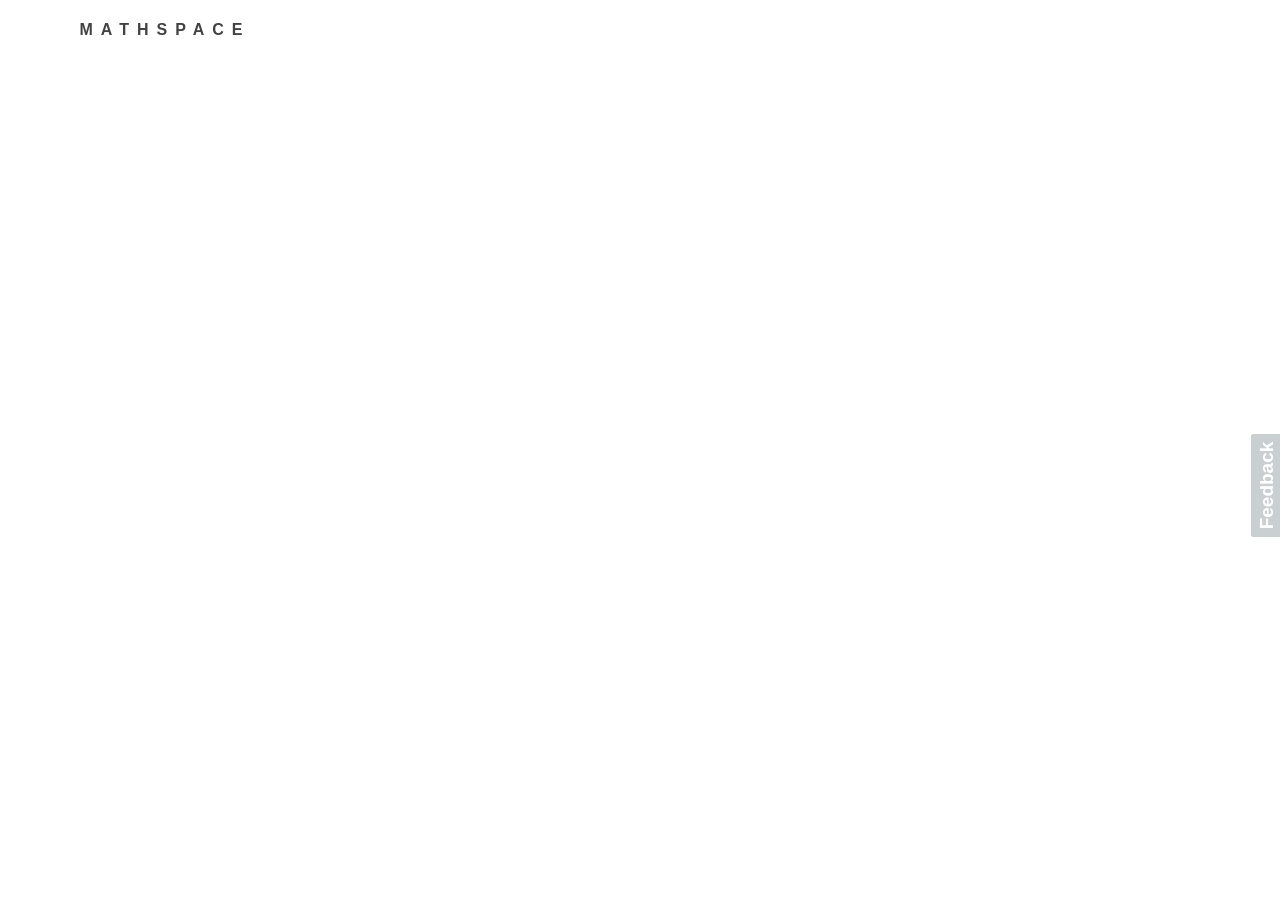
==== commit a4101e75: "new mathspace test" ====
--- a/index.html
+++ b/index.html
@@ -1,836 +1,560 @@
-<!DOCTYPE html PUBLIC "-//W3C//DTD XHTML 1.0 Transitional//EN" "http://www.w3.org/TR/xhtml1/DTD/xhtml1-transitional.dtd">
-<!-- saved from url=(0027)https://www.jacplus.com.au/ -->
-<html xmlns="http://www.w3.org/1999/xhtml" class="gr__jacplus_com_au"><head><meta http-equiv="Content-Type" content="text/html; charset=UTF-8">
-<!--<meta http-equiv="X-UA-Compatible" content="IE=9" /> -->
-<meta http-equiv="X-UA-Compatible" content="IE=edge,chrome=1"> 
-<title>JacPLUS - Your bookshelf</title>
-
-<link rel="apple-touch-icon" href="https://www.jacplus.com.au/images/iphone/iphone_icon.png">
-
-<!-- <meta name="apple-itunes-app" content="app-id=757590073">  -->
-
-<meta http-equiv="cache-control" content="no-cache">
-<!-- tells browser not to cache -->
-<meta http-equiv="expires" content="-1">
-<!-- says that the cache expires 'now' -->
-<meta http-equiv="pragma" content="no-cache">
-<!-- says not to use cached stuff, if there is any -->
-
+<!DOCTYPE html>
+<!-- saved from url=(0039)https://mathspace.co/study/#!dashboard/ -->
+<html xmlns:fb="http://ogp.me/ns/fb#" lang="en" class=" modernizr-localstorage modernizr-csspointerevents modernizr-flexbox modernizr-flexboxlegacy gr__mathspace_co"><!--<![endif]--><head><meta http-equiv="Content-Type" content="text/html; charset=UTF-8">
+
+<meta http-equiv="X-UA-Compatible" content="IE=edge,chrome=1"><script type="text/javascript" src="./index_files/8227a03e9e"></script><script src="./index_files/nr-952.min.js"></script><script async="" src="./index_files/analytics.js"></script><script type="text/javascript">window.NREUM||(NREUM={}),__nr_require=function(e,n,t){function r(t){if(!n[t]){var o=n[t]={exports:{}};e[t][0].call(o.exports,function(n){var o=e[t][1][n];return r(o||n)},o,o.exports)}return n[t].exports}if("function"==typeof __nr_require)return __nr_require;for(var o=0;o<t.length;o++)r(t[o]);return r}({1:[function(e,n,t){function r(e,n){return function(){o(e,[(new Date).getTime()].concat(a(arguments)),null,n)}}var o=e("handle"),i=e(2),a=e(3);"undefined"==typeof window.newrelic&&(newrelic=NREUM);var c=["setPageViewName","setCustomAttribute","finished","addToTrace","inlineHit"],u=["addPageAction"],f="api-";i(c,function(e,n){newrelic[n]=r(f+n,"api")}),i(u,function(e,n){newrelic[n]=r(f+n)}),n.exports=newrelic,newrelic.noticeError=function(e){"string"==typeof e&&(e=new Error(e)),o("err",[e,(new Date).getTime()])}},{}],2:[function(e,n,t){function r(e,n){var t=[],r="",i=0;for(r in e)o.call(e,r)&&(t[i]=n(r,e[r]),i+=1);return t}var o=Object.prototype.hasOwnProperty;n.exports=r},{}],3:[function(e,n,t){function r(e,n,t){n||(n=0),"undefined"==typeof t&&(t=e?e.length:0);for(var r=-1,o=t-n||0,i=Array(0>o?0:o);++r<o;)i[r]=e[n+r];return i}n.exports=r},{}],ee:[function(e,n,t){function r(){}function o(e){function n(e){return e&&e instanceof r?e:e?c(e,a,i):i()}function t(t,r,o){e&&e(t,r,o);for(var i=n(o),a=l(t),c=a.length,u=0;c>u;u++)a[u].apply(i,r);var s=f[m[t]];return s&&s.push([w,t,r,i]),i}function p(e,n){g[e]=l(e).concat(n)}function l(e){return g[e]||[]}function d(e){return s[e]=s[e]||o(t)}function v(e,n){u(e,function(e,t){n=n||"feature",m[t]=n,n in f||(f[n]=[])})}var g={},m={},w={on:p,emit:t,get:d,listeners:l,context:n,buffer:v};return w}function i(){return new r}var a="nr@context",c=e("gos"),u=e(2),f={},s={},p=n.exports=o();p.backlog=f},{}],gos:[function(e,n,t){function r(e,n,t){if(o.call(e,n))return e[n];var r=t();if(Object.defineProperty&&Object.keys)try{return Object.defineProperty(e,n,{value:r,writable:!0,enumerable:!1}),r}catch(i){}return e[n]=r,r}var o=Object.prototype.hasOwnProperty;n.exports=r},{}],handle:[function(e,n,t){function r(e,n,t,r){o.buffer([e],r),o.emit(e,n,t)}var o=e("ee").get("handle");n.exports=r,r.ee=o},{}],id:[function(e,n,t){function r(e){var n=typeof e;return!e||"object"!==n&&"function"!==n?-1:e===window?0:a(e,i,function(){return o++})}var o=1,i="nr@id",a=e("gos");n.exports=r},{}],loader:[function(e,n,t){function r(){if(!b++){var e=y.info=NREUM.info,n=s.getElementsByTagName("script")[0];if(e&&e.licenseKey&&e.applicationID&&n){u(m,function(n,t){e[n]||(e[n]=t)});var t="https"===g.split(":")[0]||e.sslForHttp;y.proto=t?"https://":"http://",c("mark",["onload",a()],null,"api");var r=s.createElement("script");r.src=y.proto+e.agent,n.parentNode.insertBefore(r,n)}}}function o(){"complete"===s.readyState&&i()}function i(){c("mark",["domContent",a()],null,"api")}function a(){return(new Date).getTime()}var c=e("handle"),u=e(2),f=window,s=f.document,p="addEventListener",l="attachEvent",d=f.XMLHttpRequest,v=d&&d.prototype;NREUM.o={ST:setTimeout,CT:clearTimeout,XHR:d,REQ:f.Request,EV:f.Event,PR:f.Promise,MO:f.MutationObserver},e(1);var g=""+location,m={beacon:"bam.nr-data.net",errorBeacon:"bam.nr-data.net",agent:"js-agent.newrelic.com/nr-952.min.js"},w=d&&v&&v[p]&&!/CriOS/.test(navigator.userAgent),y=n.exports={offset:a(),origin:g,features:{},xhrWrappable:w};s[p]?(s[p]("DOMContentLoaded",i,!1),f[p]("load",r,!1)):(s[l]("onreadystatechange",o),f[l]("onload",r)),c("mark",["firstbyte",a()],null,"api");var b=0},{}]},{},["loader"]);</script><script type="text/javascript">window.NREUM||(NREUM={});NREUM.info={"licenseKey":"8227a03e9e","queueTime":1,"transactionName":"YwcGZEcEX0JSWkYKDFpNIkVbBkVYXFcdBwlVDANfGxNYVERKHAQGWgcWWVZLU1BAXAg3BlkSCFFBAGdYVk4cBAZA","applicationTime":38,"errorBeacon":"bam.nr-data.net","applicationID":"2417914","agent":"","beacon":"bam.nr-data.net"}</script>
+<title>Mathspace :: Study</title>
+<meta name="viewport" content="width=device-width, initial-scale=1.0, maximum-scale=1.0, user-scalable=no">
+<link rel="stylesheet" type="text/css" href="./index_files/bootstrap.css">
+<link rel="stylesheet" type="text/css" href="./index_files/flat-ui.css">
+<link rel="stylesheet" type="text/css" href="./index_files/mathquill.css">
+<link rel="stylesheet" type="text/css" href="./index_files/study3.css">
+<link rel="stylesheet" type="text/css" href="./index_files/solve3.css">
+<link rel="stylesheet" type="text/css" href="./index_files/accounts.css">
+<link rel="stylesheet" type="text/css" media="print" href="./index_files/print.css">
+<style type="text/css">@-ms-viewport { width: auto !important; }
+    </style>
+
+    
+    <!--[if lt IE 9]>
+    
+        <script src="https://c647837.ssl.cf2.rackcdn.com/static/cache/r1586/js/html5.js"></script>
+    <![endif]-->
+    <style type="text/css">
+.pace-inactive {
+    display: none;
+}
+.pace {
+  -webkit-pointer-events: none;
+  pointer-events: none;
+
+  -webkit-user-select: none;
+  -moz-user-select: none;
+  user-select: none;
+}
+.pace .pace-progress {
+  background: #29d;
+  position: fixed;
+  z-index: 2000;
+  top: 0;
+  right: 100%;
+  width: 100%;
+  height: 2px;
+  -webkit-transition: width 1s;
+  -moz-transition: width 1s;
+  -o-transition: width 1s;
+  transition: width 1s;
+}
+</style>
 <script type="text/javascript">
-
-    document.cookie="testcookie"
-    cookieEnabled=(document.cookie.indexOf("testcookie")!=-1)? true : false
-    
-    if (!cookieEnabled || !navigator.cookieEnabled) {
-    alert("Cookies are currently disabled in your browser settings. To login cookies must be enabled.");
-    location.href="/jsp/cookies.jsp";
+window.paceOptions = {
+    elements: {
+        selectors: ['body']
     }
-
-    // Aggressive proxy cache buster
-
-    if (window.location == 'http://www.jacplus.com.au/secure/Bookshelf' || window.location == 'http://www.jacplus.com.au/'){
-    window.location = 'http://www.jacplus.com.au/secure/Bookshelf?cb=' + Math.floor(Math.random()*10000000000000); 
-    }
-    
+};
 </script>
-
-<!-- Added for omniture -->
-
-<!-- Omniture code ends here -->
-
-<link rel="apple-touch-icon-precomposed" href="https://www.jacplus.com.au/images/iphone/iphone_icon.png">
-
-
-<link href="./index_files/generic.css" rel="stylesheet" type="text/css">
-
-
-<meta name="viewport" content="width=1000">
-
-<style type="text/css">
-<!--
-.eBookVid {
-	display: none;
-}
-.eGuideVid {
-	display: none;
-}
-.studyVid {
-	display: none;
-}
-
-#header {
-	background: url(/images/2011/titles/bookshelf.png) no-repeat left center;
-}
-
-
-#notifications {
-	display: none;
-	float:left;
-	width:100%;
-}
-
-#notificationsPopup {
-	display: none;
-	float:left;
-	width:100%;
-}
-
-
-#notepopup {
-	width: 600px;
-	padding: 20px;
-	background: #f6f6f6;
-}
-
-#notepopup h2 {
-	margin-top: 0px;
-}
-
-#notifications #notepopup {
-	width: auto;
-	margin-top: 20px;
-	background: none;
-	padding: 20px 0;
-}
-
-#notificationsPopup #notepopup {
-	width: auto;
-	margin-top: 20px;
-	background: none;
-	padding: 20px 0;
-}
-
-
-#notificationbar {
-	display: none;
-	position: relative;
-	background: #F63;
-	font-size: 14px;
-	line-height: 45px;
-	text-align: center;
-	min-width: 970px;
-	white-space: nowrap;
-}
-
-#notificationbar a {
-	color: #fff;
-	text-decoration: none;
-	display:block;
-	text-shadow: 0px -1px 0px rgba(0, 0, 0, .8);
-	font-weight: normal;
-}
-
-#notificationbar a:hover {
-	background: #A8A8A8;
-}
-
-#notificationbar a span {
-	height: 45px;
-	display:inline-block;
-	font-weight: bold;
-	color: #000;
-	text-shadow: 0px 1px 1px rgba(255, 255, 255, .6);
-}
-
-
-ul.ntime {
-
-	height: 45px;
-        display: inline-block;
-        min-width: 550px;
-        padding: 0 0 0 6px;
-        line-height: 45px;
-        vertical-align: top;
-        text-align: left;
-        max-width: 60%;
-        margin: 0;
-}
-
-.ntime > li {display: block; padding: 0; margin: 0; white-space: nowrap; height: 45px;
-	max-width: 100%;
-	overflow: hidden;
-	text-overflow: ellipsis;
-	white-space: nowrap;
-}
-
-#alerts > li {font-weight: bold; margin-bottom: 10px;}
-#alertsPop > li {font-weight: bold; margin-bottom: 10px;}
-
-
-
-#mainmenu, #mainmenu-in {position: relative;}
-
-.pp_overlay, .pp_pic_holder {
-	position: fixed !important;
-}
-
-pp_pic_holder {
-	width: 660px;
-}
-
-#products.loading > div {display: none;}
-
--->       
-</style>
-
-
-
-<link rel="stylesheet" href="./index_files/prettyPhoto.css" type="text/css" media="screen">
-
-
-</head>
-
-
-<body bgcolor="#F0F4F7" data-gr-c-s-loaded="true">
-    
-    
-
-
-
-
-
-
-<div id="jacnav" class="jacplus">
-
-	<div id="notificationbar"><a href="https://www.jacplus.com.au/#notifications"><span>Scheduled Maintenance Notification:</span><ul class="ntime"></ul><span> Click here for details</span></a></div>
-	
-	<nav id="globalnavbar">
-		<div id="globaloptions">
-	        <button id="helpB" onclick="window.open(&#39;http://jacplus.desk.com/?b_id=6120&#39;,&#39;_blank&#39;);"><span>Help</span></button>
-	        <ul id="usermenu" class="notouch">
-	        <li class="user">Shayden Bettridge</li>
-	        <li class="hover"><a href="javascript:window.location=&#39;/secure/Bookshelf?cb=&#39;+Math.floor(Math.random()*10000000000);" id="btnEbookGoBackToBookShelf">My Bookshelf</a></li>
-	        <li class="hover"><a href="https://www.jacplus.com.au/secure/MyAccount" id="accountB">My account</a></li>
-	        <li class="hover"><a href="https://www.jacplus.com.au/jsp/Logout" id="btnEbookExitEbookPlus">Logout</a></li>
-	        </ul> 
-		</div>
-	    <h1></h1>
-	</nav>
-
-</div>
-
-
-   
-    
-    <div class="width970" id="head">
-	    
-    	<form id="searchlightfrm" name="searchlightfrm" method="post" action="https://www.jacplus.com.au/secure/Searchlight" target="_blank">
-		    <label for="searchbox">Search</label>
-		    <input name="searchbox" type="text" id="searchbox" placeholder="Enter searchlight resource I.D." value="">
-		    <input type="submit" name="qsearch" value="Search" id="qsearch" tabindex="2" alt="Submit">
-		</form>
-			
-		<h1 id="header">
-	        Welcome to your <strong>Bookshelf</strong>
-	    </h1>
-	    
-    </div>
-
-
-    <!-- Added By Arup -->
-    <input type="hidden" id="userID" value="890458">
-    <input type="hidden" id="schoolID" value="6002526">
-    <input type="hidden" id="principalID" value="shadyguy56@gmail.com">
-    <input type="hidden" id="userYearLevel" value="-1">
-	 <input type="hidden" id="fullFilMentYear" value="2001">
-    <!-- code ends here -->
-    
-    <div id="content">
-
-        <div id="col1" class="">
-            <ul id="bookshelf_tabs">
-                <li id="coverView" class="active" onclick="switchBookShelfView(&#39;coverView&#39;);">Cover view</li>
-                <li id="listView" class="inactive" onclick="switchBookShelfView(&#39;listView&#39;);">List view</li>
-                <li id="faqView" class="inactive" title="Expand bookshelf" onclick="togglePageView();"></li>
-            </ul>
-
-			<div id="filter-block">
-			<ul id="filter-new">
-				 <li id="filterMenu">
-					<fieldset class="show">
-						<legend>Show</legend>
-					    <select id="titleByYear">
-							<option selected="selected" value="All Years">All Years</option>
-							
-								<option value="7-8">7-8</option>
-							
-							
-						</select>
-					   
-					   	
-						
-						<select id="titleByLearningArea">
-							<option selected="selected" value="All Learning Areas">All Learning Areas</option>
-							
-								<option value="Humanitiesx">Humanities</option>
-							
-								<option value="Sciencex">Science</option>
-							
-							
-						</select>	
-					</fieldset>
-					<fieldset class="sortBy">
-						<legend>Sort By</legend>
-						<select id="orderBy">
-							<option class="segment-2 selected-2" id="sTypeLearningArea" selected="selected">Learning Area</option>
-							<option class="segment-1" data-value="name" value="name">Title Name</option>
-						</select>
-					</fieldset>
-				</li>
-			</ul>
-			</div>
-
+<script type="text/javascript" src="./index_files/pace.js"></script>
+<script type="text/javascript">Pace.start()</script>
+
+    
+    
+
+
+    <link rel="alternate" type="application/rss+xml" href="https://mathspace.co/feeds/blog/rss/">
+
+    
+    <meta name="apple-itunes-app" content="app-id=586612052">
+
+<style type="text/css">@font-face{font-family:Symbola;src:url('/media/permanent/font/symbola/symbola-webfont.eot');src:local("Symbola Regular"),url('/media/permanent/font/symbola/symbola-webfont.eot?#iefix') format('embedded-opentype'),url('/media/permanent/font/symbola/symbola-webfont.woff') format('woff'),url('/media/permanent/font/symbola/symbola-webfont.ttf') format('truetype'),url('/media/permanent/font/symbola/symbola-webfont.svg#SymbolaRegular') format('svg')}.mq-editable-field,.mq-editable-field .mq-cursor{display:-moz-inline-box;display:inline-block}.mq-editable-field .mq-cursor{border-left:1px solid #000;margin-left:-1px;position:relative;z-index:1;padding:0}.mq-editable-field .mq-cursor.mq-blink{visibility:hidden}.mq-editable-field,.mq-math-mode .mq-editable-field{border:2px solid #95a5a6}.mq-math-mode .mq-editable-field{margin:1px}.mq-editable-field .mq-latex-command-input{color:inherit;font-family:Courier New,monospace;border:1px solid gray;padding-right:1px;margin-right:1px;margin-left:2px}.mq-editable-field .mq-latex-command-input.mq-empty{background:transparent}.mq-editable-field .mq-latex-command-input.mq-hasCursor{border-color:ActiveBorder}.mq-editable-field .mq-cursor:only-child:after,.mq-editable-field.mq-empty:after,.mq-editable-field.mq-text-mode:after,.mq-editable-field .mq-textarea+.mq-cursor:last-child:after,.mq-math-mode .mq-empty:after{visibility:hidden;content:'c'}.mq-editable-field .mq-text-mode .mq-cursor:only-child:after{content:''}.mq-editable-field.mq-text-mode{overflow-x:auto;overflow-y:hidden}.mq-math-mode .mq-root-block,.mq-root-block{display:-moz-inline-box;display:inline-block;width:100%;padding:2px;box-sizing:border-box;white-space:nowrap;overflow:hidden;vertical-align:middle}.mq-math-mode{font-variant:normal;font-weight:400;font-style:normal;font-size:115%;line-height:1}.mq-math-mode,.mq-math-mode .mq-non-leaf,.mq-math-mode .mq-scaled{display:-moz-inline-box;display:inline-block}.mq-math-mode .mq-nonSymbola,.mq-math-mode .mq-text-mode,.mq-math-mode var{font-family:Times New Roman,Symbola,serif;line-height:.9}.mq-math-mode *{font-size:inherit;line-height:inherit;margin:0;padding:0;border-color:#000;-webkit-user-select:none;-moz-user-select:none;user-select:none;box-sizing:border-box}.mq-math-mode .mq-empty{background:#ccc}.mq-math-mode.mq-empty,.mq-math-mode .mq-empty.mq-root-block{background:transparent}.mq-math-mode .mq-text-mode{font-size:87%}.mq-math-mode .mq-font{font:1em Times New Roman,Symbola,serif}.mq-math-mode .mq-font *{font-family:inherit;font-style:inherit}.mq-math-mode b,.mq-math-mode b.mq-font{font-weight:bolder}.mq-math-mode i,.mq-math-mode i.mq-font,.mq-math-mode var{font-style:italic}.mq-math-mode var.mq-f{margin-right:.1em;margin-left:.1em}.mq-math-mode .mq-roman var.mq-f{margin:0}.mq-math-mode big{font-size:125%}.mq-math-mode .mq-roman{font-style:normal}.mq-math-mode .mq-sans-serif{font-family:sans-serif}.mq-math-mode .mq-monospace{font-family:monospace,Symbola,serif}.mq-math-mode .mq-overline{border-top:1px solid #000;margin-top:1px}.mq-math-mode .mq-underline{border-bottom:1px solid #000;margin-bottom:1px}.mq-math-mode .mq-binary-operator{padding:0 .2em;display:-moz-inline-box;display:inline-block}.mq-math-mode .mq-supsub{font-size:90%;vertical-align:-.5em}.mq-math-mode .mq-supsub.mq-limit{font-size:80%;vertical-align:-.4em}.mq-math-mode .mq-supsub.mq-sup-only{vertical-align:.5em}.mq-math-mode .mq-supsub.mq-sup-only .mq-sup{display:inline-block;vertical-align:text-bottom}.mq-math-mode .mq-supsub .mq-sup{display:block}.mq-math-mode .mq-supsub .mq-sub{display:block;float:left}.mq-math-mode .mq-supsub.mq-limit .mq-sub{margin-left:-.25em}.mq-math-mode .mq-supsub .mq-binary-operator{padding:0 .1em}.mq-math-mode .mq-supsub .mq-fraction{font-size:70%}.mq-math-mode sup.mq-nthroot{font-size:80%;vertical-align:.8em;margin-right:-.6em;margin-left:.2em;min-width:.5em}.mq-math-mode .mq-paren{padding:0 .1em;vertical-align:top;-webkit-transform-origin:center .06em;transform-origin:center .06em}.mq-math-mode .mq-paren.mq-ghost{color:silver}.mq-math-mode .mq-paren+span{margin-top:.1em;margin-bottom:.1em}.mq-math-mode .mq-array{vertical-align:middle;text-align:center}.mq-math-mode .mq-array>span{display:block}.mq-math-mode .mq-operator-name{font-family:Symbola,Times New Roman,serif;line-height:.9;font-style:normal}.mq-math-mode var.mq-operator-name.mq-first{padding-left:.2em}.mq-math-mode var.mq-operator-name.mq-last{padding-right:.2em}.mq-math-mode .mq-fraction{font-size:90%;text-align:center;vertical-align:-.4em;padding:0 .2em}.mq-math-mode .mq-fraction,.mq-math-mode .mq-large-operator,.mq-math-mode x:-moz-any-link{display:-moz-groupbox}.mq-math-mode .mq-fraction,.mq-math-mode .mq-large-operator,.mq-math-mode x:-moz-any-link,.mq-math-mode x:default{display:inline-block}.mq-math-mode .mq-denominator,.mq-math-mode .mq-numerator{display:block}.mq-math-mode .mq-numerator{padding:0 .1em}.mq-math-mode .mq-denominator{border-top:1px solid;float:right;width:100%;padding:.1em}.mq-math-mode .mq-sqrt-prefix{padding-top:0;position:relative;top:.1em;vertical-align:top;-webkit-transform-origin:top;transform-origin:top}.mq-math-mode .mq-sqrt-stem{border-top:1px solid;margin-top:1px;padding-left:.15em;padding-right:.2em;margin-right:.1em;padding-top:1px}.mq-math-mode .mq-vector-prefix{display:block;text-align:center;line-height:.25em;margin-bottom:-.1em;font-size:.75em}.mq-math-mode .mq-vector-stem{display:block}.mq-math-mode .mq-large-operator{text-align:center}.mq-math-mode .mq-large-operator .mq-from,.mq-math-mode .mq-large-operator .mq-to,.mq-math-mode .mq-large-operator big{display:block}.mq-math-mode .mq-large-operator .mq-from,.mq-math-mode .mq-large-operator .mq-to{font-size:80%}.mq-math-mode .mq-large-operator .mq-from{float:right;width:100%}.mq-math-mode,.mq-math-mode .mq-editable-field{cursor:text;font-family:Symbola,Times New Roman,serif}.mq-math-mode .mq-root-block,.mq-root-block{white-space:normal;overflow:visible;vertical-align:baseline}.mq-math-mode .mq-binary-operator{white-space:pre-wrap}.mq-math-mode .mq-root-block sup{top:0}.mq-math-mode .mq-root-block sub{bottom:0}.mq-math-mode .mq-overarrow{margin-top:.35em;position:relative}.mq-math-mode .mq-overarrow .mq-overarrow-inner{display:inline-block;position:relative;padding-top:.35em;border-top:.1em solid #4d4d4d;margin:0 .1em;min-width:1em;text-align:center}.mq-math-mode .mq-overarrow .mq-overarrow-inner .mq-empty{min-width:1em;margin-top:.1em;display:inline-block}.mq-math-mode .mq-overarrow .mq-overarrow-inner .mq-overarrow-inner-right{display:block;position:absolute;top:-.85em;right:-.03em;font-size:1.2em;font-family:Symbola,Times New Roman,serif;line-height:1.5em;text-align:right}.mq-math-mode .mq-overarrow .mq-overarrow-inner .mq-overarrow-inner-left{display:none;position:absolute;top:-.562em;left:-.4em;font-size:.75em;font-family:Symbola,Times New Roman,serif;line-height:1em;text-align:left}.mq-math-mode .mq-overarrow.mq-arrow-left .mq-overarrow-inner .mq-overarrow-inner-right{display:none}.mq-math-mode .mq-overarrow.mq-arrow-left .mq-overarrow-inner .mq-overarrow-inner-left{display:block}.mq-math-mode .mq-hat-inner{display:inline-block;position:relative;padding-top:.35em;margin:0 .1em;min-width:1em;text-align:center}.mq-math-mode .mq-hat-inner .mq-hat{position:absolute;display:inline-block;top:0;left:.325em}.mq-math-mode .mq-integral-limits .mq-paren-close{margin-right:.15em}.mq-math-mode .mq-root-block .thousands-separator-before{padding-left:.2em}.mq-math-mode .mq-root-block .thousands-separator-after{padding-right:.2em}.mq-math-mode .mq-root-block .mq-comma{padding-right:.5em;display:inline-block}.mq-math-mode .mq-binary-operator-word{padding-left:.4em;padding-right:.4em;display:inline-block}.mq-math-mode .mq-limit{text-align:center}.mq-math-mode .mq-limit .mq-lim{display:block}.mq-math-mode .mq-limit .mq-approaches{font-size:80%;float:right;width:100%;display:block}.mq-editable-field .mq-selection,.mq-editable-field .mq-selection .mq-non-leaf,.mq-editable-field .mq-selection .mq-scaled,.mq-math-mode .mq-selection,.mq-math-mode .mq-selection .mq-non-leaf,.mq-math-mode .mq-selection .mq-scaled{background:#b4d5fe!important;background:Highlight!important;color:HighlightText;border-color:HighlightText}.mq-editable-field .mq-selection .mq-matrixed,.mq-math-mode .mq-selection .mq-matrixed{background:#39f!important}.mq-editable-field .mq-selection .mq-matrixed-container,.mq-math-mode .mq-selection .mq-matrixed-container{filter:progid:DXImageTransform.Microsoft.Chroma(color='#3399FF')!important}.mq-editable-field .mq-selection.mq-blur,.mq-editable-field .mq-selection.mq-blur .mq-matrixed,.mq-editable-field .mq-selection.mq-blur .mq-non-leaf,.mq-editable-field .mq-selection.mq-blur .mq-scaled,.mq-math-mode .mq-selection.mq-blur,.mq-math-mode .mq-selection.mq-blur .mq-matrixed,.mq-math-mode .mq-selection.mq-blur .mq-non-leaf,.mq-math-mode .mq-selection.mq-blur .mq-scaled{background:#d4d4d4!important;color:#000;border-color:#000}.mq-editable-field .mq-selection.mq-blur .mq-matrixed-container,.mq-math-mode .mq-selection.mq-blur .mq-matrixed-container{filter:progid:DXImageTransform.Microsoft.Chroma(color='#D4D4D4')!important}.mq-editable-field .mq-textarea,.mq-math-mode .mq-textarea{position:relative;-webkit-user-select:text;-moz-user-select:text;user-select:text}.mq-editable-field .mq-selectable,.mq-editable-field .mq-textarea *,.mq-math-mode .mq-selectable,.mq-math-mode .mq-textarea *{-webkit-user-select:text;-moz-user-select:text;user-select:text;position:absolute;clip:rect(1em 1em 1em 1em);-webkit-transform:scale(0);transform:scale(0);resize:none;width:1px;height:1px}.mq-math-mode .mq-matrixed{background:#fff;display:-moz-inline-box;display:inline-block}.mq-math-mode .mq-matrixed-container{filter:progid:DXImageTransform.Microsoft.Chroma(color='white');margin-top:-.1em}</style><style type="text/css">.js-join-class-modal .loading-overlay{background-color:#fff;position:absolute;top:0;left:0;width:100%;height:100%}</style><style type="text/css">uc-modal{display:block}uc-modal .modal{top:0;bottom:auto;display:flex;flex-direction:column;justify-content:center}@media (max-width:767px){uc-modal .modal{top:0;bottom:0}}uc-modal .modal .modal-dialog{display:flex;justify-content:center}@media (max-width:767px){uc-modal .modal .modal-dialog{margin:0;width:100%;height:100%}}uc-modal .modal .modal-dialog .modal-content{display:flex;flex-direction:column}@media (min-width:769px){uc-modal .modal .modal-dialog .modal-content .modal-body{max-height:calc(100vh - 200px)}}@media (max-width:767px){uc-modal .modal .modal-dialog .modal-content .modal-footer{width:100%;position:absolute;bottom:0}}</style><style type="text/css">.feedback-button-container{width:103px;height:29px;text-align:center;vertical-align:middle;position:fixed;top:45%;right:0;z-index:11;background:#cacfd2;cursor:pointer;border-top-left-radius:3px;border-top-right-radius:3px;-webkit-transform:rotate(-90deg);transform:rotate(-90deg);-webkit-transform-origin:100% 100%;transform-origin:100% 100%;-moz-user-select:-moz-none;-ms-user-select:none;-webkit-user-select:none;user-select:none;-webkit-transition:background-color .15s ease-in;transition:background-color .15s ease-in}.feedback-button-container:hover{background:#2ecc71}.feedback-button-container>.inner>h3{margin:6px;font-size:19px;color:#fff;letter-spacing:normal;text-transform:capitalize}form.feedback-form .checkbox{padding-left:20px}</style><style type="text/css">uc-subtopic-search{display:none;position:relative}.subtopic-search-input{-webkit-transition-property:background-color,width;transition-property:background-color,width;-webkit-transition-duration:.4s;transition-duration:.4s;margin:-5px;background-repeat:no-repeat;background-image:url('[data-uri]');background-position:5px 5px;padding:5px 5px 5px 32px;height:32px;min-width:237px;border-radius:5px;border:none;outline:none;background-color:#fff}.subtopic-search-input.inactive{background-color:transparent;width:0;cursor:pointer}.subtopic-search-input::-webkit-input-placeholder{text-overflow:ellipsis!important}.subtopic-search-input::-moz-placeholder{text-overflow:ellipsis!important}.subtopic-search-input:-ms-input-placeholder{text-overflow:ellipsis!important}.subtopic-search-width-measurer{position:absolute;top:0;right:0;visibility:hidden;white-space:nowrap}.ui-subtopicautocomplete-widget.ui-autocomplete.ui-menu{font-family:Museo Sans,Helvetica Neue,Helvetica,Arial,sans-serif;font-size:14px;max-height:350px;overflow-y:auto;max-width:450px}.ui-subtopicautocomplete-widget.ui-autocomplete.ui-menu .ui-menu-item{cursor:pointer}.ui-subtopicautocomplete-widget.ui-autocomplete.ui-menu .ui-menu-item a{border:0;margin:0 12px;-webkit-transition-property:none;transition-property:none}.ui-subtopicautocomplete-widget.ui-autocomplete.ui-menu .ui-menu-item a.ui-state-active,.ui-subtopicautocomplete-widget.ui-autocomplete.ui-menu .ui-menu-item a.ui-state-focus,.ui-subtopicautocomplete-widget.ui-autocomplete.ui-menu .ui-menu-item a.ui-state-hover{background-color:#008bcc;color:#fff;text-shadow:none}.ui-subtopicautocomplete-widget.ui-autocomplete.ui-menu .ui-menu-item a.ui-state-active .subtopicautocomplete-matched-text,.ui-subtopicautocomplete-widget.ui-autocomplete.ui-menu .ui-menu-item a.ui-state-focus .subtopicautocomplete-matched-text,.ui-subtopicautocomplete-widget.ui-autocomplete.ui-menu .ui-menu-item a.ui-state-hover .subtopicautocomplete-matched-text{background-color:inherit}.ui-subtopicautocomplete-widget.ui-autocomplete.ui-menu .ui-subtopicautocomplete-topic{margin:5px 10px;padding:10px 0 5px;color:#858585;font-weight:400;font-size:18px;line-height:18px;border-bottom:1px solid #d8d8d8;clear:left}.ui-subtopicautocomplete-widget.ui-autocomplete.ui-menu .subtopicautocomplete-matched-text{background-color:rgba(247,152,24,.3125)}</style><style type="text/css">.ui-helper-hidden{display:none}.ui-helper-hidden-accessible{position:absolute!important;clip:rect(1px 1px 1px 1px);clip:rect(1px,1px,1px,1px)}.ui-helper-reset{margin:0;padding:0;border:0;outline:0;line-height:1.3;text-decoration:none;font-size:100%;list-style:none}.ui-helper-clearfix:after{content:".";display:block;height:0;clear:both;visibility:hidden}.ui-helper-clearfix{display:inline-block}* html .ui-helper-clearfix{height:1%}.ui-helper-clearfix{display:block}.ui-helper-zfix{width:100%;height:100%;top:0;left:0;position:absolute;opacity:0;filter:Alpha(Opacity=0)}.ui-state-disabled{cursor:default!important}.ui-icon{display:block;text-indent:-99999px;overflow:hidden;background-repeat:no-repeat}.ui-widget-overlay{position:absolute;top:0;left:0;width:100%;height:100%}.ui-widget{font-family:Arial,sans-serif;font-size:1.1em}.ui-widget .ui-widget{font-size:1em}.ui-widget button,.ui-widget input,.ui-widget select,.ui-widget textarea{font-family:Arial,sans-serif;font-size:1em}.ui-widget-content{border:1px solid #b6b6b6;background:#fff;color:#4f4f4f}.ui-widget-content a{color:#4f4f4f}.ui-widget-header{border:1px solid #b6b6b6;color:#4f4f4f;font-weight:700;background:#ededed url([data-uri]) 0 0 repeat-x;background:-webkit-gradient(linear,left top,left bottom,color-stop(0,#ededed),color-stop(100%,#c4c4c4));background:-webkit-linear-gradient(top,#ededed,#c4c4c4);background:linear-gradient(top,#ededed,#c4c4c4)}.ui-widget-header a{color:#4f4f4f}.ui-state-default,.ui-widget-content .ui-state-default,.ui-widget-header .ui-state-default{border:1px solid #b6b6b6;font-weight:400;color:#4f4f4f;background:#ededed url([data-uri]) 0 0 repeat-x;background:-webkit-gradient(linear,left top,left bottom,color-stop(0,#ededed),color-stop(100%,#c4c4c4));background:-webkit-linear-gradient(top,#ededed,#c4c4c4);background:linear-gradient(top,#ededed,#c4c4c4);box-shadow:inset 0 1px 0 hsla(0,0%,100%,.6)}.ui-state-default a,.ui-state-default a:link,.ui-state-default a:visited{color:#4f4f4f;text-decoration:none}.ui-state-focus,.ui-state-hover,.ui-widget-content .ui-state-focus,.ui-widget-content .ui-state-hover,.ui-widget-header .ui-state-focus,.ui-widget-header .ui-state-hover{border:1px solid #9d9d9d;font-weight:400;color:#313131}.ui-state-hover a,.ui-state-hover a:hover{color:#313131;text-decoration:none}.ui-state-active,.ui-widget-content .ui-state-active,.ui-widget-header .ui-state-active{outline:none;color:#1c4257;border:1px solid #7096ab;background:#ededed url([data-uri]) 0 -50px repeat-x;background:-webkit-gradient(linear,left top,left bottom,color-stop(0,#b9e0f5),color-stop(100%,#92bdd6));background:-webkit-linear-gradient(top,#b9e0f5,#92bdd6);background:linear-gradient(top,#b9e0f5,#92bdd6);box-shadow:none}.ui-state-active a,.ui-state-active a:link,.ui-state-active a:visited{color:#313131;text-decoration:none}.ui-widget :active{outline:none}.ui-state-highlight,.ui-widget-content .ui-state-highlight,.ui-widget-header .ui-state-highlight{border:1px solid #d2dbf4;background:#f4f8fd;color:#0d2054;border-radius:0!important}.ui-state-highlight a,.ui-widget-content .ui-state-highlight a,.ui-widget-header .ui-state-highlight a{color:#363636}.ui-state-error,.ui-widget-content .ui-state-error,.ui-widget-header .ui-state-error{border:1px solid #e2d0d0;background:#fcf0f0;color:#280b0b;border-radius:0!important}.ui-state-error-text,.ui-state-error a,.ui-widget-content .ui-state-error-text,.ui-widget-content .ui-state-error a,.ui-widget-header .ui-state-error-text,.ui-widget-header .ui-state-error a{color:#cd0a0a}.ui-priority-primary,.ui-widget-content .ui-priority-primary,.ui-widget-header .ui-priority-primary{font-weight:700}.ui-priority-secondary,.ui-widget-content .ui-priority-secondary,.ui-widget-header .ui-priority-secondary{opacity:.7;filter:Alpha(Opacity=70);font-weight:400}.ui-state-disabled,.ui-widget-content .ui-state-disabled,.ui-widget-header .ui-state-disabled{opacity:.35;filter:Alpha(Opacity=35);background-image:none}.ui-icon{width:16px;height:16px;background-image:url([data-uri])}.ui-widget-content .ui-icon{background-image:url([data-uri])}.ui-widget-header .ui-icon{background-image:url([data-uri])}.ui-state-default .ui-icon{background-image:url([data-uri])}.ui-state-focus .ui-icon,.ui-state-hover .ui-icon{background-image:url([data-uri])}.ui-state-active .ui-icon{background-image:url([data-uri])}.ui-state-highlight .ui-icon{background-image:url([data-uri])}.ui-state-error-text .ui-icon,.ui-state-error .ui-icon{background:url([data-uri]) -16px 0 no-repeat!important}.ui-state-error .ui-icon,.ui-state-highlight .ui-icon{margin-top:-1px}.ui-icon-carat-1-n{background-position:0 0}.ui-icon-carat-1-ne{background-position:-16px 0}.ui-icon-carat-1-e{background-position:-32px 0}.ui-icon-carat-1-se{background-position:-48px 0}.ui-icon-carat-1-s{background-position:-64px 0}.ui-icon-carat-1-sw{background-position:-80px 0}.ui-icon-carat-1-w{background-position:-96px 0}.ui-icon-carat-1-nw{background-position:-112px 0}.ui-icon-carat-2-n-s{background-position:-128px 0}.ui-icon-carat-2-e-w{background-position:-144px 0}.ui-icon-triangle-1-n{background-position:0 -16px}.ui-icon-triangle-1-ne{background-position:-16px -16px}.ui-icon-triangle-1-e{background-position:-32px -16px}.ui-icon-triangle-1-se{background-position:-48px -16px}.ui-icon-triangle-1-s{background-position:-64px -16px}.ui-icon-triangle-1-sw{background-position:-80px -16px}.ui-icon-triangle-1-w{background-position:-96px -16px}.ui-icon-triangle-1-nw{background-position:-112px -16px}.ui-icon-triangle-2-n-s{background-position:-128px -16px}.ui-icon-triangle-2-e-w{background-position:-144px -16px}.ui-icon-arrow-1-n{background-position:0 -32px}.ui-icon-arrow-1-ne{background-position:-16px -32px}.ui-icon-arrow-1-e{background-position:-32px -32px}.ui-icon-arrow-1-se{background-position:-48px -32px}.ui-icon-arrow-1-s{background-position:-64px -32px}.ui-icon-arrow-1-sw{background-position:-80px -32px}.ui-icon-arrow-1-w{background-position:-96px -32px}.ui-icon-arrow-1-nw{background-position:-112px -32px}.ui-icon-arrow-2-n-s{background-position:-128px -32px}.ui-icon-arrow-2-ne-sw{background-position:-144px -32px}.ui-icon-arrow-2-e-w{background-position:-160px -32px}.ui-icon-arrow-2-se-nw{background-position:-176px -32px}.ui-icon-arrowstop-1-n{background-position:-192px -32px}.ui-icon-arrowstop-1-e{background-position:-208px -32px}.ui-icon-arrowstop-1-s{background-position:-224px -32px}.ui-icon-arrowstop-1-w{background-position:-240px -32px}.ui-icon-arrowthick-1-n{background-position:0 -48px}.ui-icon-arrowthick-1-ne{background-position:-16px -48px}.ui-icon-arrowthick-1-e{background-position:-32px -48px}.ui-icon-arrowthick-1-se{background-position:-48px -48px}.ui-icon-arrowthick-1-s{background-position:-64px -48px}.ui-icon-arrowthick-1-sw{background-position:-80px -48px}.ui-icon-arrowthick-1-w{background-position:-96px -48px}.ui-icon-arrowthick-1-nw{background-position:-112px -48px}.ui-icon-arrowthick-2-n-s{background-position:-128px -48px}.ui-icon-arrowthick-2-ne-sw{background-position:-144px -48px}.ui-icon-arrowthick-2-e-w{background-position:-160px -48px}.ui-icon-arrowthick-2-se-nw{background-position:-176px -48px}.ui-icon-arrowthickstop-1-n{background-position:-192px -48px}.ui-icon-arrowthickstop-1-e{background-position:-208px -48px}.ui-icon-arrowthickstop-1-s{background-position:-224px -48px}.ui-icon-arrowthickstop-1-w{background-position:-240px -48px}.ui-icon-arrowreturnthick-1-w{background-position:0 -64px}.ui-icon-arrowreturnthick-1-n{background-position:-16px -64px}.ui-icon-arrowreturnthick-1-e{background-position:-32px -64px}.ui-icon-arrowreturnthick-1-s{background-position:-48px -64px}.ui-icon-arrowreturn-1-w{background-position:-64px -64px}.ui-icon-arrowreturn-1-n{background-position:-80px -64px}.ui-icon-arrowreturn-1-e{background-position:-96px -64px}.ui-icon-arrowreturn-1-s{background-position:-112px -64px}.ui-icon-arrowrefresh-1-w{background-position:-128px -64px}.ui-icon-arrowrefresh-1-n{background-position:-144px -64px}.ui-icon-arrowrefresh-1-e{background-position:-160px -64px}.ui-icon-arrowrefresh-1-s{background-position:-176px -64px}.ui-icon-arrow-4{background-position:0 -80px}.ui-icon-arrow-4-diag{background-position:-16px -80px}.ui-icon-extlink{background-position:-32px -80px}.ui-icon-newwin{background-position:-48px -80px}.ui-icon-refresh{background-position:-64px -80px}.ui-icon-shuffle{background-position:-80px -80px}.ui-icon-transfer-e-w{background-position:-96px -80px}.ui-icon-transferthick-e-w{background-position:-112px -80px}.ui-icon-folder-collapsed{background-position:0 -96px}.ui-icon-folder-open{background-position:-16px -96px}.ui-icon-document{background-position:-32px -96px}.ui-icon-document-b{background-position:-48px -96px}.ui-icon-note{background-position:-64px -96px}.ui-icon-mail-closed{background-position:-80px -96px}.ui-icon-mail-open{background-position:-96px -96px}.ui-icon-suitcase{background-position:-112px -96px}.ui-icon-comment{background-position:-128px -96px}.ui-icon-person{background-position:-144px -96px}.ui-icon-print{background-position:-160px -96px}.ui-icon-trash{background-position:-176px -96px}.ui-icon-locked{background-position:-192px -96px}.ui-icon-unlocked{background-position:-208px -96px}.ui-icon-bookmark{background-position:-224px -96px}.ui-icon-tag{background-position:-240px -96px}.ui-icon-home{background-position:0 -112px}.ui-icon-flag{background-position:-16px -112px}.ui-icon-calendar{background-position:-32px -112px}.ui-icon-cart{background-position:-48px -112px}.ui-icon-pencil{background-position:-64px -112px}.ui-icon-clock{background-position:-80px -112px}.ui-icon-disk{background-position:-96px -112px}.ui-icon-calculator{background-position:-112px -112px}.ui-icon-zoomin{background-position:-128px -112px}.ui-icon-zoomout{background-position:-144px -112px}.ui-icon-search{background-position:-160px -112px}.ui-icon-wrench{background-position:-176px -112px}.ui-icon-gear{background-position:-192px -112px}.ui-icon-heart{background-position:-208px -112px}.ui-icon-star{background-position:-224px -112px}.ui-icon-link{background-position:-240px -112px}.ui-icon-cancel{background-position:0 -128px}.ui-icon-plus{background-position:-16px -128px}.ui-icon-plusthick{background-position:-32px -128px}.ui-icon-minus{background-position:-48px -128px}.ui-icon-minusthick{background-position:-64px -128px}.ui-icon-close{background-position:-80px -128px}.ui-icon-closethick{background-position:-96px -128px}.ui-icon-key{background-position:-112px -128px}.ui-icon-lightbulb{background-position:-128px -128px}.ui-icon-scissors{background-position:-144px -128px}.ui-icon-clipboard{background-position:-160px -128px}.ui-icon-copy{background-position:-176px -128px}.ui-icon-contact{background-position:-192px -128px}.ui-icon-image{background-position:-208px -128px}.ui-icon-video{background-position:-224px -128px}.ui-icon-script{background-position:-240px -128px}.ui-icon-alert{background-position:0 -144px}.ui-icon-info{background:url([data-uri]) 0 0 no-repeat!important}.ui-icon-notice{background-position:-32px -144px}.ui-icon-help{background-position:-48px -144px}.ui-icon-check{background-position:-64px -144px}.ui-icon-bullet{background-position:-80px -144px}.ui-icon-radio-off{background-position:-96px -144px}.ui-icon-radio-on{background-position:-112px -144px}.ui-icon-pin-w{background-position:-128px -144px}.ui-icon-pin-s{background-position:-144px -144px}.ui-icon-play{background-position:0 -160px}.ui-icon-pause{background-position:-16px -160px}.ui-icon-seek-next{background-position:-32px -160px}.ui-icon-seek-prev{background-position:-48px -160px}.ui-icon-seek-end{background-position:-64px -160px}.ui-icon-seek-first,.ui-icon-seek-start{background-position:-80px -160px}.ui-icon-stop{background-position:-96px -160px}.ui-icon-eject{background-position:-112px -160px}.ui-icon-volume-off{background-position:-128px -160px}.ui-icon-volume-on{background-position:-144px -160px}.ui-icon-power{background-position:0 -176px}.ui-icon-signal-diag{background-position:-16px -176px}.ui-icon-signal{background-position:-32px -176px}.ui-icon-battery-0{background-position:-48px -176px}.ui-icon-battery-1{background-position:-64px -176px}.ui-icon-battery-2{background-position:-80px -176px}.ui-icon-battery-3{background-position:-96px -176px}.ui-icon-circle-plus{background-position:0 -192px}.ui-icon-circle-minus{background-position:-16px -192px}.ui-icon-circle-close{background-position:-32px -192px}.ui-icon-circle-triangle-e{background-position:-48px -192px}.ui-icon-circle-triangle-s{background-position:-64px -192px}.ui-icon-circle-triangle-w{background-position:-80px -192px}.ui-icon-circle-triangle-n{background-position:-96px -192px}.ui-icon-circle-arrow-e{background-position:-112px -192px}.ui-icon-circle-arrow-s{background-position:-128px -192px}.ui-icon-circle-arrow-w{background-position:-144px -192px}.ui-icon-circle-arrow-n{background-position:-160px -192px}.ui-icon-circle-zoomin{background-position:-176px -192px}.ui-icon-circle-zoomout{background-position:-192px -192px}.ui-icon-circle-check{background-position:-208px -192px}.ui-icon-circlesmall-plus{background-position:0 -208px}.ui-icon-circlesmall-minus{background-position:-16px -208px}.ui-icon-circlesmall-close{background-position:-32px -208px}.ui-icon-squaresmall-plus{background-position:-48px -208px}.ui-icon-squaresmall-minus{background-position:-64px -208px}.ui-icon-squaresmall-close{background-position:-80px -208px}.ui-icon-grip-dotted-vertical{background-position:0 -224px}.ui-icon-grip-dotted-horizontal{background-position:-16px -224px}.ui-icon-grip-solid-vertical{background-position:-32px -224px}.ui-icon-grip-solid-horizontal{background-position:-48px -224px}.ui-icon-gripsmall-diagonal-se{background-position:-64px -224px}.ui-icon-grip-diagonal-se{background-position:-80px -224px}.ui-corner-tl{border-top-left-radius:3px}.ui-corner-tr{border-top-right-radius:3px}.ui-corner-bl{border-bottom-left-radius:3px}.ui-corner-br{border-bottom-right-radius:3px}.ui-corner-top{border-top-left-radius:3px;border-top-right-radius:3px}.ui-corner-bottom{border-bottom-left-radius:3px;border-bottom-right-radius:3px}.ui-corner-right{border-top-right-radius:3px;border-bottom-right-radius:3px}.ui-corner-left{border-top-left-radius:3px;border-bottom-left-radius:3px}.ui-corner-all{border-radius:3px}.ui-widget-overlay{background:#262b33;opacity:.7;filter:Alpha(Opacity=70)}.ui-widget-shadow{margin:-8px 0 0 -8px;padding:8px;background:#000;opacity:.3;filter:Alpha(Opacity=30);border-radius:8px}.ui-resizable{position:relative}.ui-resizable-handle{position:absolute;font-size:.1px;z-index:999;display:block}.ui-resizable-autohide .ui-resizable-handle,.ui-resizable-disabled .ui-resizable-handle{display:none}.ui-resizable-n{cursor:n-resize;height:7px;width:100%;top:-5px;left:0}.ui-resizable-s{cursor:s-resize;height:7px;width:100%;bottom:-5px;left:0}.ui-resizable-e{cursor:e-resize;width:7px;right:-5px;top:0;height:100%}.ui-resizable-w{cursor:w-resize;width:7px;left:-5px;top:0;height:100%}.ui-resizable-se{cursor:se-resize;width:12px;height:12px;right:1px;bottom:1px}.ui-resizable-sw{cursor:sw-resize;width:9px;height:9px;left:-5px;bottom:-5px}.ui-resizable-nw{cursor:nw-resize;width:9px;height:9px;left:-5px;top:-5px}.ui-resizable-ne{cursor:ne-resize;width:9px;height:9px;right:-5px;top:-5px}.ui-selectable-helper{position:absolute;z-index:100;border:1px dotted #000}.ui-accordion{width:100%}.ui-accordion .ui-accordion-header{cursor:pointer;position:relative;margin-top:1px;zoom:1}.ui-accordion .ui-accordion-content,.ui-accordion .ui-accordion-header{border-radius:0}.ui-accordion .ui-accordion-li-fix{display:inline}.ui-accordion .ui-accordion-header-active{border-bottom:0!important}.ui-accordion .ui-accordion-header a{display:block;font-size:12px;font-weight:700;padding:.5em .5em .5em .7em}.ui-accordion-icons.ui-accordion-header a{padding-left:2.2em}.ui-accordion .ui-accordion-header .ui-icon{position:absolute;left:.5em;top:50%;margin-top:-8px}.ui-accordion .ui-accordion-content{padding:1em 2.2em;border-top:0;margin-top:-2px;position:relative;top:1px;margin-bottom:2px;overflow:auto;display:none;zoom:1}.ui-accordion .ui-accordion-content-active{display:block}.ui-autocomplete{position:absolute;cursor:default;z-index:3;border-radius:0;box-shadow:0 1px 5px rgba(0,0,0,.3)}* html .ui-autocomplete{width:1px}.ui-menu{list-style:none;padding:2px;margin:0;display:block;float:left}.ui-menu .ui-menu{margin-top:-3px}.ui-menu .ui-menu-item{margin:0;padding:0;zoom:1;float:left;clear:left;width:100%}.ui-menu .ui-menu-item a{text-decoration:none;display:block;padding:.2em .4em;line-height:1.5;zoom:1}.ui-menu .ui-menu-item a.ui-state-active,.ui-menu .ui-menu-item a.ui-state-focus,.ui-menu .ui-menu-item a.ui-state-hover{font-weight:400;margin:-1px;background:#5f83b9;color:#fff;text-shadow:0 1px 1px #234386;border-color:#466086;border-radius:0}.ui-button{display:inline-block;position:relative;padding:0;margin-right:.1em;text-decoration:none!important;cursor:pointer;text-align:center;zoom:1;overflow:visible;-webkit-user-select:none;-moz-user-select:none;user-select:none}.ui-button-icon-only{width:2.2em}button.ui-button-icon-only{width:2.4em}.ui-button-icons-only{width:3.4em}button.ui-button-icons-only{width:3.7em}.ui-button{-webkit-transition:all .25s ease-in-out;transition:all .25s ease-in-out}.ui-button.ui-state-focus,.ui-button.ui-state-hover{box-shadow:0 0 8px rgba(0,0,0,.15),inset 0 1px 0 hsla(0,0%,100%,.8)}.ui-button.ui-state-focus{outline:none;color:#1c4257;border-color:#7096ab;background:#ededed url([data-uri]) 0 -50px repeat-x;background:-webkit-gradient(linear,left top,left bottom,color-stop(0,#b9e0f5),color-stop(100%,#92bdd6));background:-webkit-linear-gradient(top,#b9e0f5,#92bdd6);background:linear-gradient(top,#b9e0f5,#92bdd6)}.ui-button .ui-button-text{display:block;line-height:1.4;font-size:14px;font-weight:700;text-shadow:0 1px 0 hsla(0,0%,100%,.6)}.ui-button-text-only .ui-button-text{padding:.4em 1em}.ui-button-icon-only .ui-button-text,.ui-button-icons-only .ui-button-text{padding:.4em;text-indent:-9999999px}.ui-button-text-icon-primary .ui-button-text,.ui-button-text-icons .ui-button-text{padding:.4em 1em .4em 2.1em}.ui-button-text-icon-secondary .ui-button-text,.ui-button-text-icons .ui-button-text{padding:.4em 2.1em .4em 1em}.ui-button-text-icons .ui-button-text{padding-left:2.1em;padding-right:2.1em}.ui-widget-content input.ui-button,input.ui-button{font-size:14px;font-weight:700;text-shadow:0 1px 0 hsla(0,0%,100%,.6);padding:0 1em!important;height:33px}input.ui-button::-moz-focus-inner{border:0;padding:0}@media screen and (-webkit-min-device-pixel-ratio:0){input.ui-button{height:31px!important}}.ui-button-icon-only .ui-icon,.ui-button-icons-only .ui-icon,.ui-button-text-icon-primary .ui-icon,.ui-button-text-icon-secondary .ui-icon,.ui-button-text-icons .ui-icon{position:absolute;top:50%;margin-top:-8px}.ui-button-icon-only .ui-icon{left:50%;margin-left:-8px}.ui-button-icons-only .ui-button-icon-primary,.ui-button-text-icon-primary .ui-button-icon-primary,.ui-button-text-icons .ui-button-icon-primary{left:.5em}.ui-button-icons-only .ui-button-icon-secondary,.ui-button-text-icon-secondary .ui-button-icon-secondary,.ui-button-text-icons .ui-button-icon-secondary{right:.5em}.ui-buttonset{margin-right:7px}.ui-buttonset .ui-button{margin-left:0;margin-right:-.3em}.ui-buttonset .ui-button.ui-state-active{color:#1c4257;border-color:#7096ab;background:#ededed url([data-uri]) 0 -50px repeat-x;background:-webkit-gradient(linear,left top,left bottom,color-stop(0,#b9e0f5),color-stop(100%,#92bdd6));background:-webkit-linear-gradient(top,#b9e0f5,#92bdd6);background:linear-gradient(top,#b9e0f5,#92bdd6);box-shadow:none}button.ui-button::-moz-focus-inner{border:0;padding:0}.ui-dialog{position:absolute;padding:0;width:300px;overflow:hidden;box-shadow:0 2px 12px rgba(0,0,0,.6)}.ui-dialog .ui-dialog-titlebar{padding:.7em 1em .6em;position:relative;border:none;border-bottom:1px solid #979797;border-radius:0}.ui-dialog .ui-dialog-title{float:left;margin:.1em 16px .2em 0;font-size:14px;text-shadow:0 1px 0 hsla(0,0%,100%,.5)}.ui-dialog .ui-dialog-titlebar-close{position:absolute;right:.8em;top:55%;width:16px;margin:-10px 0 0;padding:0;height:16px}.ui-dialog .ui-dialog-titlebar-close span{display:block;margin:1px;background:url([data-uri]) 0 -16px no-repeat}.ui-dialog .ui-dialog-titlebar-close:hover span{background-position:-16px -16px}.ui-dialog .ui-dialog-titlebar-close:focus,.ui-dialog .ui-dialog-titlebar-close:hover{padding:0;border:0}.ui-dialog .ui-dialog-content{position:relative;border:0;padding:.5em 1em;background:none;overflow:auto;zoom:1}.ui-dialog .ui-dialog-buttonpane{text-align:left;border-width:1px 0 0;background-image:none;margin:.5em 0 0;padding:.3em 1em .5em .4em}.ui-dialog .ui-dialog-buttonpane .ui-dialog-buttonset{float:right}.ui-dialog .ui-dialog-buttonpane button{margin:.5em .4em .5em 0;cursor:pointer}.ui-dialog .ui-resizable-se{width:14px;height:14px;right:3px;bottom:3px}.ui-draggable .ui-dialog-titlebar{cursor:move}.ui-slider{position:relative;text-align:left;background:#d7d7d7;z-index:1;box-shadow:inset 0 1px 2px rgba(0,0,0,.5)}.ui-slider .ui-slider-handle{background:url([data-uri]) 0 -23px no-repeat;position:absolute;z-index:2;width:23px;height:23px;cursor:default;border:none;outline:none;box-shadow:none}.ui-slider .ui-state-active,.ui-slider .ui-state-hover{background-position:0 0}.ui-slider .ui-slider-range{background:#a3cae0;position:absolute;z-index:1;font-size:.7em;display:block;border:0;background-position:0 0;box-shadow:inset 0 1px 2px rgba(17,35,45,.6)}.ui-slider-horizontal{height:5px}.ui-slider-horizontal .ui-slider-handle{top:-8px;margin-left:-13px}.ui-slider-horizontal .ui-slider-range{top:0;height:100%}.ui-slider-horizontal .ui-slider-range-min{left:0}.ui-slider-horizontal .ui-slider-range-max{right:0}.ui-slider-vertical{width:5px;height:100px}.ui-slider-vertical .ui-slider-handle{left:-8px;margin-left:0;margin-bottom:-13px}.ui-slider-vertical .ui-slider-range{left:0;width:100%}.ui-slider-vertical .ui-slider-range-min{bottom:0}.ui-slider-vertical .ui-slider-range-max{top:0}.ui-tabs{position:relative;zoom:1;border:0;background:transparent}.ui-tabs .ui-tabs-nav{margin:0;padding:0;background:transparent;border-width:0 0 1px;border-radius:0}.ui-tabs .ui-tabs-nav li{list-style:none;float:left;position:relative;top:1px;margin:0 .2em 1px 0;border-bottom:0!important;padding:0;white-space:nowrap}.ui-tabs .ui-tabs-nav li a{float:left;padding:.5em 1em;text-decoration:none;font-size:12px;font-weight:700;text-shadow:0 1px 0 hsla(0,0%,100%,.5)}.ui-tabs .ui-tabs-nav li.ui-tabs-active{margin-bottom:0;padding-bottom:1px;background:#fff;border-color:#b6b6b6}.ui-tabs .ui-tabs-nav li.ui-state-disabled a,.ui-tabs .ui-tabs-nav li.ui-tabs-active a,.ui-tabs .ui-tabs-nav li.ui-tabs-loading a{cursor:text;outline:none}.ui-tabs.ui-tabs-collapsible .ui-tabs-nav li.ui-tabs-active a,.ui-tabs .ui-tabs-nav li a{cursor:pointer}.ui-tabs .ui-tabs-panel{display:block;border-width:0 1px 1px;padding:1em 1.4em;background:none;background:#fff;border-radius:0}.ui-tabs .ui-tabs-hide{display:none!important}.ui-datepicker{width:17em;padding:0;display:none;border-color:#ddd;box-shadow:0 4px 8px rgba(0,0,0,.5)}.ui-datepicker .ui-datepicker-header{position:relative;padding:.35em 0;border:none;border-bottom:1px solid #b6b6b6;border-radius:0}.ui-datepicker .ui-datepicker-next,.ui-datepicker .ui-datepicker-prev{position:absolute;top:6px;width:1.8em;height:1.8em}.ui-datepicker .ui-datepicker-next-hover,.ui-datepicker .ui-datepicker-prev-hover{border:1px none}.ui-datepicker .ui-datepicker-prev{left:2px}.ui-datepicker .ui-datepicker-next{right:2px}.ui-datepicker .ui-datepicker-prev span{background-position:0 -32px!important}.ui-datepicker .ui-datepicker-next span{background-position:-16px -32px!important}.ui-datepicker .ui-datepicker-prev-hover span{background-position:0 -48px!important}.ui-datepicker .ui-datepicker-next-hover span{background-position:-16px -48px!important}.ui-datepicker .ui-datepicker-next span,.ui-datepicker .ui-datepicker-prev span{display:block;position:absolute;left:50%;margin-left:-8px;top:50%;margin-top:-8px;background:url([data-uri]) no-repeat}.ui-datepicker .ui-datepicker-title{margin:0 2.3em;line-height:1.8em;text-align:center;font-size:12px;text-shadow:0 1px 0 hsla(0,0%,100%,.6)}.ui-datepicker .ui-datepicker-title select{font-size:1em;margin:1px 0}.ui-datepicker select.ui-datepicker-month-year{width:100%}.ui-datepicker select.ui-datepicker-month,.ui-datepicker select.ui-datepicker-year{width:49%}.ui-datepicker table{width:100%;font-size:.9em;border-collapse:collapse;margin:0 0 .4em}.ui-datepicker th{padding:.7em .3em;text-align:center;font-weight:700;border:0}.ui-datepicker td{border:0;padding:1px}.ui-datepicker td a,.ui-datepicker td span{display:block;padding:.2em;text-align:right;text-decoration:none}.ui-datepicker .ui-datepicker-buttonpane{background-image:none;margin:.7em 0 0;padding:0 .2em;border-left:0;border-right:0;border-bottom:0}.ui-datepicker .ui-datepicker-buttonpane button{float:right;margin:.5em .2em .4em;cursor:pointer;padding:.2em .6em .3em;width:auto;overflow:visible}.ui-datepicker .ui-datepicker-buttonpane button.ui-datepicker-current{float:left}.ui-datepicker table .ui-state-highlight{border-color:#5f83b9}.ui-datepicker table .ui-state-hover{background:#5f83b9;color:#fff;font-weight:700;text-shadow:0 1px 1px #234386;box-shadow:inset 0 0 0 hsla(0,0%,100%,.6);border-color:#5f83b9}.ui-datepicker-calendar .ui-state-default{background:transparent;border-color:#fff}.ui-datepicker-calendar .ui-state-active{background:#5f83b9;border-color:#5f83b9;color:#fff;font-weight:700;text-shadow:0 1px 1px #234386}.ui-datepicker.ui-datepicker-multi{width:auto}.ui-datepicker-multi .ui-datepicker-group{float:left}.ui-datepicker-multi .ui-datepicker-group table{width:95%;margin:0 auto .4em}.ui-datepicker-multi-2 .ui-datepicker-group{width:50%}.ui-datepicker-multi-3 .ui-datepicker-group{width:33.3%}.ui-datepicker-multi-4 .ui-datepicker-group{width:25%}.ui-datepicker-multi .ui-datepicker-group-last .ui-datepicker-header,.ui-datepicker-multi .ui-datepicker-group-middle .ui-datepicker-header{border-left-width:0}.ui-datepicker-multi .ui-datepicker-buttonpane{clear:left}.ui-datepicker-row-break{clear:both;width:100%}.ui-datepicker-rtl{direction:rtl}.ui-datepicker-rtl .ui-datepicker-prev{right:2px;left:auto}.ui-datepicker-rtl .ui-datepicker-next{left:2px;right:auto}.ui-datepicker-rtl .ui-datepicker-prev:hover{right:1px;left:auto}.ui-datepicker-rtl .ui-datepicker-next:hover{left:1px;right:auto}.ui-datepicker-rtl .ui-datepicker-buttonpane{clear:right}.ui-datepicker-rtl .ui-datepicker-buttonpane button{float:left}.ui-datepicker-rtl .ui-datepicker-buttonpane button.ui-datepicker-current,.ui-datepicker-rtl .ui-datepicker-group{float:right}.ui-datepicker-rtl .ui-datepicker-group-last .ui-datepicker-header,.ui-datepicker-rtl .ui-datepicker-group-middle .ui-datepicker-header{border-right-width:0;border-left-width:1px}.ui-datepicker-cover{display:none;display:block;position:absolute;z-index:-1;filter:mask();top:-4px;left:-4px;width:200px;height:200px}.ui-progressbar{height:12px;text-align:left;background:#fff url([data-uri]) 0 -14px repeat-x}.ui-progressbar .ui-progressbar-value{margin:-1px;height:100%;background:url([data-uri]) 0 0 repeat-x}.ui-form input:not([type=submit]):not([type=button]):not([type=checkbox]):not([type=radio]):not([type=file]):not([type=range]),.ui-form textarea{padding:3px;border-radius:2px;border:1px solid #cecece;outline:none;box-shadow:inset 0 1px 3px rgba(0,0,0,.1),0 1px 0 hsla(0,0%,100%,.2);-webkit-transition:all .25s ease-in-out;transition:all .25s ease-in-out}.ui-form input:not([type=submit]):not([type=button]):not([type=checkbox]):not([type=radio]):not([type=file]):not([type=range]):hover,.ui-form textarea:hover{border:1px solid #bdbdbd;box-shadow:inset 0 1px 3px rgba(0,0,0,.2),0 1px 0 hsla(0,0%,100%,.2)}.ui-form input:not([type=submit]):not([type=button]):not([type=checkbox]):not([type=radio]):not([type=file]):not([type=range]):focus,.ui-form textarea:focus{border:1px solid #95bdd4;box-shadow:inset 0 2px 3px rgba(161,202,226,.5),0 1px 0 hsla(0,0%,100%,.2)}
+/*!
+ * jQuery UI Tooltip 1.9.2
+ * http://jqueryui.com
+ *
+ * Copyright 2012 jQuery Foundation and other contributors
+ * Released under the MIT license.
+ * http://jquery.org/license
+ */.ui-tooltip{padding:8px;position:absolute;z-index:9999;max-width:300px;box-shadow:0 0 5px #aaa}body .ui-tooltip{border-width:2px}</style><style type="text/css">uc-loading-spinner .loading-spinner{margin:100px auto 0;width:70px;text-align:center}uc-loading-spinner .loading-spinner>div{width:18px;height:18px;background-color:#bdc3c7;border-radius:100%;display:inline-block;-webkit-animation:bouncedelay 1.4s infinite ease-in-out;animation:bouncedelay 1.4s infinite ease-in-out;-webkit-animation-fill-mode:both;animation-fill-mode:both}uc-loading-spinner .loading-spinner .bounce1{-webkit-animation-delay:-.32s;animation-delay:-.32s}uc-loading-spinner .loading-spinner .bounce2{-webkit-animation-delay:-.16s;animation-delay:-.16s}@-webkit-keyframes bouncedelay{0%,80%,to{-webkit-transform:scale(0)}40%{-webkit-transform:scale(1)}}@keyframes bouncedelay{0%,80%,to{transform:scale(0);-webkit-transform:scale(0)}40%{transform:scale(1);-webkit-transform:scale(1)}}</style><style type="text/css"></style><style type="text/css">.jxgbox{position:relative;overflow:hidden;background-color:#fff;border:1px solid #356aa0;border-radius:10px;-webkit-border-radius:10px;-ms-touch-action:none}.JXGtext{background-color:transparent;font-family:Arial,Helvetica,Geneva,sans-serif;padding:0;margin:0}.JXGinfobox{border:1px none #000}.JXGimage{opacity:1}.JXGimageHighlight{opacity:.6}</style><style type="text/css">.jxgbox.jsxplot{border:none;border-radius:0}.jxgbox.jsxplot .JXGtext{font-family:Symbola,Times New Roman,serif}.jsx-tooltip{color:#95a5a6;font-style:italic;background-color:hsla(0,0%,100%,.75);padding:2px;display:inline-block;white-space:nowrap;box-shadow:0 0 5px #000;position:relative}.jsx-left-tooltip{right:100%}.jsx-bottom-tooltip{bottom:-100%}.jsx-reset-button{position:absolute;top:5px;right:5px}.jsxplot-loading-overlay{display:none;background-color:hsla(0,0%,100%,.75);position:absolute;top:0;left:0;width:100%;height:100%;z-index:10}.jsxplot-ticklabel-anchor{position:relative}.jsxplot-ticklabel-left{position:relative;width:50px;height:50px;top:-25px;left:-60px;display:block;text-align:right}.jsxplot-ticklabel-left>span{display:block;position:absolute;top:50%;right:0;-webkit-transform:translateY(-50%);transform:translateY(-50%)}.jsxplot-ticklabel-down{position:relative;width:50px;height:50px;top:10px;left:-25px;display:block;text-align:center}.jsxplot-ticklabel-text{color:#95a5a6;font-size:100%;font-style:italic}.point-info-box,.widgets_boxplot{background-color:#fff}.point-info-box{color:#000;font-style:italic;opacity:.75}.boxplot-title{text-align:center;font-family:Symbola,Times New Roman,serif;font-style:italic}.boxplot-reset-button{position:absolute;top:5px;right:5px}</style><style type="text/css">.widgets_geogebra_player{position:relative}.widgets_geogebra_player>div{margin:0 auto}.widgets_geogebra_player img{max-width:none}.widgets_geogebra_player>.placeholder{background-image:url([data-uri]);background-image:-webkit-image-set(url([data-uri]) 1x,url(https://c647837.ssl.cf2.rackcdn.com/static/cache/r1586/build/303c41f6fb47824221782581c62b3c9e.png) 2x);background-repeat:no-repeat;background-size:128px 128px;background-position:50%;background-color:#fff;cursor:pointer;position:absolute;top:0;left:0;opacity:.7;border:1px solid #333;text-align:right;font-size:13px}.widgets_geogebra_player>.placeholder:hover{opacity:1}.widgets_geogebra_player>.placeholder>p.copyright{position:absolute;bottom:0;left:0;margin:0;font-size:12px;padding:0 0 0 5px}</style><style type="text/css">.jxgbox.jsxplot{border:none;border-radius:0}.jxgbox.jsxplot .JXGtext{font-family:Symbola,Times New Roman,serif}.jsx-tooltip{color:#95a5a6;font-style:italic;background-color:hsla(0,0%,100%,.75);padding:2px;display:inline-block;white-space:nowrap;box-shadow:0 0 5px #000;position:relative}.jsx-left-tooltip{right:100%}.jsx-bottom-tooltip{bottom:-100%}.jsx-reset-button{position:absolute;top:5px;right:5px}.jsxplot-loading-overlay{display:none;background-color:hsla(0,0%,100%,.75);position:absolute;top:0;left:0;width:100%;height:100%;z-index:10}.jsxplot-ticklabel-anchor{position:relative}.jsxplot-ticklabel-left{position:relative;width:50px;height:50px;top:-25px;left:-60px;display:block;text-align:right}.jsxplot-ticklabel-left>span{display:block;position:absolute;top:50%;right:0;-webkit-transform:translateY(-50%);transform:translateY(-50%)}.jsxplot-ticklabel-down{position:relative;width:50px;height:50px;top:10px;left:-25px;display:block;text-align:center}.jsxplot-ticklabel-text{color:#95a5a6;font-size:100%;font-style:italic}.inequality-controls{width:90px;height:39px;position:relative;float:right}.inequality-controls .inequality-option{width:29px;height:29px;position:absolute;top:5px;border:1px solid #c7c7c7;background-color:#eee}.inequality-controls .inequality-option.inequality-above.active,.inequality-controls .inequality-option.inequality-above:hover,.inequality-controls .inequality-option.inequality-below.active,.inequality-controls .inequality-option.inequality-below:hover{background-color:#fff}.inequality-controls .inequality-option>svg{width:27px;height:27px}.inequality-controls .inequality-option:hover{background-color:#fff!important;cursor:pointer}.union-or-intersection-buttons{float:left;padding-top:5px}.union-or-intersection-buttons .intersection-button,.union-or-intersection-buttons .union-button{float:left;padding:4px;background-color:#e6e6e6;color:#a8a8a8;font-family:Museo Sans,sans-serif;font-weight:500;font-size:11px;width:50px;text-align:center;height:28px;line-height:22px;cursor:pointer}.union-or-intersection-buttons .intersection-button.not-interactive,.union-or-intersection-buttons .union-button.not-interactive{cursor:auto}.union-or-intersection-buttons .intersection-button:not(.not-interactive):hover,.union-or-intersection-buttons .union-button:not(.not-interactive):hover{background-color:#eaeaea}.union-or-intersection-buttons .intersection-button.pressed-button,.union-or-intersection-buttons .union-button.pressed-button{background-color:#2196f3;color:#fff}.union-or-intersection-buttons .intersection-button.pressed-button:not(.not-interactive):hover,.union-or-intersection-buttons .union-button.pressed-button:not(.not-interactive):hover{background-color:#42a6f5}.union-or-intersection-buttons.incorrect-combination .intersection-button.pressed-button,.union-or-intersection-buttons.incorrect-combination .union-button.pressed-button{background-color:#e74c3c;color:#fff}.union-or-intersection-buttons.incorrect-combination .intersection-button.pressed-button:not(.not-interactive):hover,.union-or-intersection-buttons.incorrect-combination .union-button.pressed-button:not(.not-interactive):hover{background-color:#eb6759}</style><style type="text/css">.jxgbox.jsxplot{border:none;border-radius:0}.jxgbox.jsxplot .JXGtext{font-family:Symbola,Times New Roman,serif}.jsx-tooltip{color:#95a5a6;font-style:italic;background-color:hsla(0,0%,100%,.75);padding:2px;display:inline-block;white-space:nowrap;box-shadow:0 0 5px #000;position:relative}.jsx-left-tooltip{right:100%}.jsx-bottom-tooltip{bottom:-100%}.jsx-reset-button{position:absolute;top:5px;right:5px}.jsxplot-loading-overlay{display:none;background-color:hsla(0,0%,100%,.75);position:absolute;top:0;left:0;width:100%;height:100%;z-index:10}.jsxplot-ticklabel-anchor{position:relative}.jsxplot-ticklabel-left{position:relative;width:50px;height:50px;top:-25px;left:-60px;display:block;text-align:right}.jsxplot-ticklabel-left>span{display:block;position:absolute;top:50%;right:0;-webkit-transform:translateY(-50%);transform:translateY(-50%)}.jsxplot-ticklabel-down{position:relative;width:50px;height:50px;top:10px;left:-25px;display:block;text-align:center}.jsxplot-ticklabel-text{color:#95a5a6;font-size:100%;font-style:italic}.jxgbox,.jxgbox.widgets_graph_plot{border:none;-webkit-touch-callout:none!important;-ms-overflow-style:none;touch-action:none;-webkit-user-select:none!important;-moz-user-select:none!important;-ms-user-select:none!important;-o-user-select:none!important;user-select:none!important;box-sizing:border-box}.jxgbox *,.jxgbox.widgets_graph_plot *{box-sizing:border-box}.jxgbox .mathquill-rendered-math,.jxgbox.widgets_graph_plot .mathquill-rendered-math{cursor:inherit}.jxgbox .JXGtext,.jxgbox.widgets_graph_plot .JXGtext{font-family:Symbola,Times New Roman,serif}.enlarge-toggle-btn{position:absolute;bottom:0;right:0;width:40px;height:40px;cursor:pointer;-webkit-transition:opacity .2s;transition:opacity .2s;z-index:9;background-color:#3498db;background-position:6px 5px;background-repeat:no-repeat;background-size:32px 32px}@media (max-width:767px){.enlarge-toggle-btn{display:none}}.enlarge-toggle-btn:hover{background-color:#52a7e0}.enlarge-btn{background-image:url('[data-uri]')}.shrink-btn{background-image:url('[data-uri]')}.jxgbox.graphplot{border:1px solid #000;border-radius:0}.jxgbox.graphplot .complex-arg,.jxgbox.graphplot .complex-mod,.jxgbox.graphplot .complex-reim{background-color:hsla(0,0%,100%,.5);color:#000;font-size:13px}.graphplot-fullscreen-overlay{display:none;opacity:0;position:fixed;left:0;top:0;z-index:9999;background-color:hsla(0,0%,100%,.75);overflow:hidden;width:'100%';height:'100%';-webkit-transition:opacity .4s;transition:opacity .4s}.graphplot-fullscreen-overlay .graphplot-relative-overlay{position:relative;top:0;left:0;width:100%;height:100%}.graphplot-fullscreen-overlay .graphplot-relative-overlay .centered-container{position:absolute;background-color:#fff;box-shadow:0 4px 23px 5px rgba(0,0,0,.2),0 2px 6px rgba(0,0,0,.15)}.graphplot-fullscreen-overlay .graphplot-relative-overlay .centered-container .peek-btn{position:absolute;bottom:0;left:0;width:40px;height:40px;cursor:pointer;-webkit-transition:opacity .2s;transition:opacity .2s;z-index:9;background-color:#3498db;background-position:4px 4px;background-repeat:no-repeat;background-image:url('[data-uri]');background-size:32px 32px}.graphplot-fullscreen-overlay .graphplot-relative-overlay .centered-container .peek-btn:hover{background-color:#52a7e0}.graphplot-fullscreen-overlay .graphplot-relative-overlay .centered-container .peek-btn-tooltip{-webkit-transition:opacity .2s;transition:opacity .2s}.graphplot-fullscreen-overlay .graphplot-relative-overlay .centered-container .submit-button-container{position:absolute;left:0;bottom:0;height:40px;padding:0 40px;width:100%}.graphplot-fullscreen-overlay .graphplot-relative-overlay .centered-container .submit-button-container .btn.enter.bvx{opacity:.9;width:100%;height:100%;border-radius:0;-webkit-transition:opacity .2s;transition:opacity .2s}.graphplot-fullscreen-overlay .graphplot-relative-overlay .centered-container .submit-button-container .btn.enter.bvx:focus{box-shadow:none;outline:none}.graphplot-fullscreen-overlay .graphplot-relative-overlay .centered-container .submit-button-container .btn.enter.bvx.disabled-enlarge-btn,.graphplot-fullscreen-overlay .graphplot-relative-overlay .centered-container .submit-button-container .btn.enter.bvx.disabled-enlarge-btn:hover{opacity:1;background-color:#a8a8a8}.graphplot-fullscreen-overlay .graphplot-relative-overlay .centered-container .submit-button-container .btn.enter.bvx:hover{opacity:1}</style><style type="text/css">* .hoverNodes,.cke_reset_all .hoverNodes{font-family:Open Sans,sans-serif;padding:0 5px 5px;position:absolute;background:#eaeaea;display:none;border-radius:5px;box-shadow:inset 0 0 1px 1px #c7c7c7}* .hoverNodes .node,.cke_reset_all .hoverNodes .node{color:#535353;background:#2ecc71}* .hoverNodes .delete,* .hoverNodes .node,.cke_reset_all .hoverNodes .delete,.cke_reset_all .hoverNodes .node{font-size:15px;margin:5px 0 0;padding:4px 10px;text-align:center;opacity:1;cursor:pointer;border-radius:3px;-webkit-user-select:none;-moz-user-select:none;-o-user-select:none;user-select:none}* .hoverNodes .delete,.cke_reset_all .hoverNodes .delete{color:#fff;background-color:#eaeaea;background-image:url([data-uri]);background-image:-webkit-image-set(url([data-uri]) 1x,url([data-uri]) 2x);background-repeat:no-repeat}* .uptext,.cke_reset_all .uptext{position:absolute;top:0;left:0;width:33px;height:16px;line-height:1.5;font-size:10px;opacity:.8;margin:0;padding:2px;border:1px dashed #ccc;background:#f5f5f5;text-align:center;border-radius:0}* .uptext:focus,* .uptext:hover,.cke_reset_all .uptext:focus,.cke_reset_all .uptext:hover{opacity:.95}</style><style type="text/css">uc-problem table.subproblems{table-layout:fixed}uc-problem table.subproblems td.col-subproblem-index{width:20px}</style><style type="text/css">.clearfix:after,.clearfix:before,.container-fixed:after,.container-fixed:before{content:" ";display:table}.clearfix:after,.container-fixed:after{clear:both}.tab-focus{outline:thin dotted #333;outline:5px auto -webkit-focus-ring-color;outline-offset:-2px}.center-block{display:block;margin-left:auto;margin-right:auto}.text-overflow{overflow:hidden;text-overflow:ellipsis;white-space:nowrap}.text-hide{font:"0/0" a;color:transparent;text-shadow:none;background-color:transparent;border:0}.responsive-visibility{display:block!important}tr .responsive-visibility{display:table-row!important}td .responsive-visibility,th .responsive-visibility{display:table-cell!important}.responsive-invisibility,td .responsive-invisibility,th .responsive-invisibility,tr .responsive-invisibility{display:none!important}.container-fixed{margin-right:auto;margin-left:auto;padding-left:15px;padding-right:15px}.dropdown-arrow-inverse{border-bottom-color:#34495e!important;border-top-color:#34495e!important}mc-choice-renderer{margin:10px 0 0;display:inline-block;vertical-align:middle;*vertical-align:auto;*display:inline;overflow:hidden;*zoom:1}mc-choice-renderer .mod-multiple-choice{page-break-inside:avoid}mc-choice-renderer .btn-multiplechoice{font-size:20px;font-weight:400;border-radius:50%;width:40px;height:40px;-webkit-transition:all .25s linear;transition:all .25s linear;padding:3px 0 0;outline:none;color:#bdc3c7;background-color:#fff;border:1px solid #bdc3c7}mc-choice-renderer .btn-multiplechoice:hover{color:#bdc3c7;border-width:3px}mc-choice-renderer .btn-multiplechoice.active,mc-choice-renderer .btn-multiplechoice:active{color:#3498db;border:3px solid #3498db;background:#fff}mc-choice-renderer .btn-multiplechoice:focus{color:#bdc3c7;outline:none}mc-choice-renderer .multiplechoice-item{float:left;min-width:200px;position:relative;padding:10px 15px 25px 50px}mc-choice-renderer .multiplechoice-item button{position:absolute;top:0;left:0}</style><style type="text/css">uc-slide-panel{display:block}uc-slide-panel>.content-container{display:none}</style><style type="text/css">.bootstrap-switch{display:inline-block;direction:ltr;cursor:pointer;border-radius:4px;border:1px solid;border-color:#ccc;position:relative;text-align:left;overflow:hidden;line-height:8px;z-index:0;-webkit-user-select:none;-moz-user-select:none;-ms-user-select:none;user-select:none;vertical-align:middle;-webkit-transition:border-color .15s ease-in-out,box-shadow .15s ease-in-out;transition:border-color .15s ease-in-out,box-shadow .15s ease-in-out}.bootstrap-switch .bootstrap-switch-container{display:inline-block;top:0;border-radius:4px;-webkit-transform:translateZ(0);transform:translateZ(0)}.bootstrap-switch .bootstrap-switch-handle-off,.bootstrap-switch .bootstrap-switch-handle-on,.bootstrap-switch .bootstrap-switch-label{box-sizing:border-box;cursor:pointer;display:inline-block!important;height:100%;padding:6px 12px;font-size:14px;line-height:20px}.bootstrap-switch .bootstrap-switch-handle-off,.bootstrap-switch .bootstrap-switch-handle-on{text-align:center;z-index:1}.bootstrap-switch .bootstrap-switch-handle-off.bootstrap-switch-primary,.bootstrap-switch .bootstrap-switch-handle-on.bootstrap-switch-primary{color:#fff;background:#428bca}.bootstrap-switch .bootstrap-switch-handle-off.bootstrap-switch-info,.bootstrap-switch .bootstrap-switch-handle-on.bootstrap-switch-info{color:#fff;background:#5bc0de}.bootstrap-switch .bootstrap-switch-handle-off.bootstrap-switch-success,.bootstrap-switch .bootstrap-switch-handle-on.bootstrap-switch-success{color:#fff;background:#5cb85c}.bootstrap-switch .bootstrap-switch-handle-off.bootstrap-switch-warning,.bootstrap-switch .bootstrap-switch-handle-on.bootstrap-switch-warning{background:#f0ad4e;color:#fff}.bootstrap-switch .bootstrap-switch-handle-off.bootstrap-switch-danger,.bootstrap-switch .bootstrap-switch-handle-on.bootstrap-switch-danger{color:#fff;background:#d9534f}.bootstrap-switch .bootstrap-switch-handle-off.bootstrap-switch-default,.bootstrap-switch .bootstrap-switch-handle-on.bootstrap-switch-default{color:#000;background:#eee}.bootstrap-switch .bootstrap-switch-label{text-align:center;margin-top:-1px;margin-bottom:-1px;z-index:100;color:#333;background:#fff}.bootstrap-switch .bootstrap-switch-handle-on{border-bottom-left-radius:3px;border-top-left-radius:3px}.bootstrap-switch .bootstrap-switch-handle-off{border-bottom-right-radius:3px;border-top-right-radius:3px}.bootstrap-switch input[type=checkbox],.bootstrap-switch input[type=radio]{position:absolute!important;top:0;left:0;opacity:0;filter:alpha(opacity=0);z-index:-1}.bootstrap-switch input[type=checkbox].form-control,.bootstrap-switch input[type=radio].form-control{height:auto}.bootstrap-switch.bootstrap-switch-mini .bootstrap-switch-handle-off,.bootstrap-switch.bootstrap-switch-mini .bootstrap-switch-handle-on,.bootstrap-switch.bootstrap-switch-mini .bootstrap-switch-label{padding:1px 5px;font-size:12px;line-height:1.5}.bootstrap-switch.bootstrap-switch-small .bootstrap-switch-handle-off,.bootstrap-switch.bootstrap-switch-small .bootstrap-switch-handle-on,.bootstrap-switch.bootstrap-switch-small .bootstrap-switch-label{padding:5px 10px;font-size:12px;line-height:1.5}.bootstrap-switch.bootstrap-switch-large .bootstrap-switch-handle-off,.bootstrap-switch.bootstrap-switch-large .bootstrap-switch-handle-on,.bootstrap-switch.bootstrap-switch-large .bootstrap-switch-label{padding:6px 16px;font-size:18px;line-height:1.33}.bootstrap-switch.bootstrap-switch-disabled,.bootstrap-switch.bootstrap-switch-indeterminate,.bootstrap-switch.bootstrap-switch-readonly{cursor:default!important}.bootstrap-switch.bootstrap-switch-disabled .bootstrap-switch-handle-off,.bootstrap-switch.bootstrap-switch-disabled .bootstrap-switch-handle-on,.bootstrap-switch.bootstrap-switch-disabled .bootstrap-switch-label,.bootstrap-switch.bootstrap-switch-indeterminate .bootstrap-switch-handle-off,.bootstrap-switch.bootstrap-switch-indeterminate .bootstrap-switch-handle-on,.bootstrap-switch.bootstrap-switch-indeterminate .bootstrap-switch-label,.bootstrap-switch.bootstrap-switch-readonly .bootstrap-switch-handle-off,.bootstrap-switch.bootstrap-switch-readonly .bootstrap-switch-handle-on,.bootstrap-switch.bootstrap-switch-readonly .bootstrap-switch-label{opacity:.5;filter:alpha(opacity=50);cursor:default!important}.bootstrap-switch.bootstrap-switch-animate .bootstrap-switch-container{-webkit-transition:margin-left .5s;transition:margin-left .5s}.bootstrap-switch.bootstrap-switch-inverse .bootstrap-switch-handle-on{border-bottom-left-radius:0;border-top-left-radius:0;border-bottom-right-radius:3px;border-top-right-radius:3px}.bootstrap-switch.bootstrap-switch-inverse .bootstrap-switch-handle-off{border-bottom-right-radius:0;border-top-right-radius:0;border-bottom-left-radius:3px;border-top-left-radius:3px}.bootstrap-switch.bootstrap-switch-focused{border-color:#66afe9;outline:0;box-shadow:inset 0 1px 1px rgba(0,0,0,.075),0 0 8px rgba(102,175,233,.6)}.bootstrap-switch.bootstrap-switch-inverse.bootstrap-switch-off .bootstrap-switch-label,.bootstrap-switch.bootstrap-switch-on .bootstrap-switch-label{border-bottom-right-radius:3px;border-top-right-radius:3px}.bootstrap-switch.bootstrap-switch-inverse.bootstrap-switch-on .bootstrap-switch-label,.bootstrap-switch.bootstrap-switch-off .bootstrap-switch-label{border-bottom-left-radius:3px;border-top-left-radius:3px}</style><style type="text/css">mc-template-solution{display:block;margin:20px 0 0;-webkit-transition:height .5s 0;transition:height .5s 0}mc-template-solution sc-math-input{display:block;margin:0 0 7px}mc-template-solution table.table-template-solution{table-layout:fixed;background-color:transparent!important}mc-template-solution table.table-template-solution>tbody>tr>td.col-subproblem-index{padding:15px 0 0;width:20px;vertical-align:text-top}mc-template-solution table.table-template-solution>tbody>tr>td.col-solution{padding:0;vertical-align:text-top}mc-template-solution table.table-template-solution>tbody>tr>td.col-solution .hint-container{border-radius:5px;background:#dff0ff;padding:8px;margin:0 0 10px 110px}@media (max-width:767px){mc-template-solution table.table-template-solution>tbody>tr>td.col-solution .hint-container{margin-left:0}}mc-template-solution table.table-template-solution>tbody>tr>td.col-solution .line-break{border-top:1px;border-style:dashed;border-color:#000;border-left:none;border-right:none;border-bottom:none;margin:12px 0}</style><style type="text/css">mc-latex-editor-with-toolbar .latex-input-with-prefix-suffix .prefix,mc-latex-editor-with-toolbar .latex-input-with-prefix-suffix .suffix{display:inline-block;vertical-align:middle;position:relative}mc-latex-editor-with-toolbar>mc-latex-editor{min-width:230px}</style><style type="text/css">mc-latex-editor{display:inline-block;position:relative}mc-latex-editor .math-input-label{position:absolute;display:inline-block;color:#888;font-size:17px;white-space:nowrap;font-family:Museo Sans,Helvetica,Arial,sans-serif}mc-latex-editor .mathquill-container{display:inline-block;margin:0;vertical-align:middle;position:relative;min-height:26px;min-width:17px;padding:4px 3px 2px}mc-latex-editor .mathquill-container .mathquill-element{border:0;width:100%;height:100%;display:block}mc-latex-editor .mathquill-container-border{border:2px solid #95a5a6}mc-latex-editor .mathquill-container-inline-editable{border:0!important}mc-latex-editor .prefix,mc-latex-editor .suffix{padding:0 4px;display:inline-block;vertical-align:middle;font-family:Cambria,Times New Roman,Times,serif;position:relative}</style><style type="text/css">.math_toolbar{padding:5px 0 0 5px;opacity:.4;-webkit-transition:opacity .2s linear;transition:opacity .2s linear}.math_toolbar.clearfix{overflow:visible}.math_toolbar:hover{opacity:1}.math_toolbar_button_strip{height:80px;list-style:none;padding:0;margin:0}.math_toolbar .group{position:absolute;top:-51px;left:-5px;margin:0;z-index:200;display:none;width:165px;overflow:visible;border-radius:3px 3px 3px 3px;background:#d6dbdf;border-top:1px solid #ddd}.math_toolbar .group.top{background:#d6dbdf;border-top:none;border-bottom:1px solid silver}.math_toolbar .group .button{border:0;margin:3px 5px 1px}.math_toolbar .group_connector{position:absolute;bottom:-32px;left:0;width:35px;height:32px;z-index:1000;border-radius:0 0 3px 3px;-moz-border-radius:0 0 3px 3px;-webkit-border-radius:0 0 3px 3px;background:#d6dbdf}.math_toolbar .top .group_connector{top:-30px;height:30px;background:#d6dbdf;border-radius:3px 3px 0 0;-moz-border-radius:3px 3px 0 0;-webkit-border-radius:3px 3px 0 0}.math_toolbar .gap{width:6px;list-style:none;margin:0;height:35px}.math_toolbar .button,.math_toolbar .gap{padding:0;vertical-align:top;display:-moz-inline-stack;display:inline-block;zoom:1;*display:inline}.math_toolbar .button{position:relative;margin:5px -1px 5px 0;width:30px;height:32px;text-decoration:none;text-align:center;border-radius:1px 1px 1px 1px;-moz-border-radius:1px 1px 1px 1px;-webkit-border-radius:1px 1px 1px 1px;cursor:pointer;color:#3a3d42;background:#d6dbdf;border-bottom:1px solid silver}.math_toolbar .button.buttonset_first{border-radius:3px 1px 1px 3px;-moz-border-radius:3px 1px 1px 3px;-webkit-border-radius:3px 1px 1px 3px}.math_toolbar .button.buttonset_last{border-radius:1px 3px 3px 1px;-moz-border-radius:1px 3px 3px 1px;-webkit-border-radius:1px 3px 3px 1px}.math_toolbar .button.buttonset_first.buttonset_last{border-radius:3px 3px 3px 3px;-moz-border-radius:3px 3px 3px 3px;-webkit-border-radius:3px 3px 3px 3px}.math_toolbar .button.has_group{padding-top:0;height:33px;border-bottom:3px double silver}.math_toolbar .button.active,.math_toolbar .button:hover{z-index:99;cursor:pointer}.math_toolbar .invcos,.math_toolbar .invcos>.button_text,.math_toolbar .invsin,.math_toolbar .invsin>.button_text,.math_toolbar .invtan,.math_toolbar .invtan>.button_text,.math_toolbar .log,.math_toolbar .log>.button_text{width:48px}.math_toolbar .cos,.math_toolbar .ln,.math_toolbar .mixedfrac,.math_toolbar .parens,.math_toolbar .root,.math_toolbar .sin,.math_toolbar .sqrt,.math_toolbar .tan{width:36px}.math_toolbar .button_text{width:100%;height:100%;margin:0;padding:0;opacity:.8;z-index:9999;position:absolute}.math_toolbar-lang-en .button_text,.math_toolbar-lang-undefined .button_text{background:url(https://c647837.ssl.cf2.rackcdn.com/static/cache/r1586/build/163a0dbdf99270fd24749f56ec64e6a4.png) no-repeat 0 0 transparent}.math_toolbar-lang-fr .button_text{background:url(https://c647837.ssl.cf2.rackcdn.com/static/cache/r1586/build/a60da808d9c9adeed3cab5894f677686.png) no-repeat 0 0 transparent}.math_toolbar .add>.button_text{background-position:center 3px}.math_toolbar .subtract>.button_text{background-position:center -33px}.math_toolbar .times>.button_text{background-position:center -67px}.math_toolbar .divide>.button_text{background-position:center -102px}.math_toolbar .equals>.button_text{background-position:center -139px}.math_toolbar .notequals>.button_text{background-position:center -175px}.math_toolbar .lessthan>.button_text{background-position:center -209px}.math_toolbar .greaterthan>.button_text{background-position:center -244px}.math_toolbar .lessthaneq>.button_text{background-position:center -278px}.math_toolbar .parens>.button_text{background-position:center -312px}.math_toolbar .power>.button_text{background-position:center -384px}.math_toolbar .frac>.button_text{background-position:center -416px}.math_toolbar .mixedfrac>.button_text{background-position:center -452px}.math_toolbar .sqrt>.button_text{background-position:center -488px}.math_toolbar .root>.button_text{background-position:center -524px}.math_toolbar .sin>.button_text{background-position:center -560px}.math_toolbar .cos>.button_text{background-position:center -594px}.math_toolbar .tan>.button_text{background-position:center -630px}.math_toolbar .invsin>.button_text{background-position:center -664px}.math_toolbar .invcos>.button_text{background-position:center -699px}.math_toolbar .invtan>.button_text{background-position:center -734px}.math_toolbar .log>.button_text{background-position:center -769px}.math_toolbar .ln>.button_text{background-position:center -804px}.math_toolbar .pi>.button_text{background-position:center -839px}.math_toolbar .alpha>.button_text{background-position:center -874px}.math_toolbar .beta>.button_text{background-position:center -907px}.math_toolbar .gamma>.button_text{background-position:center -943px}.math_toolbar .delta>.button_text{background-position:center -980px}.math_toolbar .theta>.button_text{background-position:center -1014px}.math_toolbar .Delta>.button_text{background-position:center -1049px}.math_toolbar .Sigma>.button_text{background-position:center -1085px}.math_toolbar .simeq>.button_text{background-position:center -1120px}.math_toolbar .approx>.button_text{background-position:center -1154px}.math_toolbar .cong>.button_text{background-position:center -1187px}.math_toolbar .parallel>.button_text{background-position:center -1225px}.math_toolbar .perp>.button_text{background-position:center -1259px}.math_toolbar .degrees>.button_text{background-position:center -1293px}.math_toolbar .angle>.button_text{background-position:center -1329px}.math_toolbar .triangle>.button_text{background-position:center -1364px}.math_toolbar .greaterthaneq>.button_text{background-position:center -1398px}.math_toolbar .mins>.button_text{background-position:center -1441px}.math_toolbar .secs>.button_text{background-position:center -1474px}.math_toolbar .pm>.button_text{background-position:center -1507px}.math_toolbar .iscommon>.button_text{background-position:center -1546px}.math_toolbar .binomial>.button_text{background-position:center -1582px}.math_toolbar .ncr>.button_text{background-position:center -1612px}.math_toolbar .factorial>.button_text{background-position:center -1645px}.math_toolbar .similar>.button_text{background-position:center -1673px}.math_toolbar .logb>.button_text{background-position:center -1705px}.math_toolbar .subscript>.button_text{background-position:center -1738px}.math_toolbar .abs>.button_text{background-position:center -1768px}.math_toolbar .omega>.button_text{background-position:center -1806px}.math_toolbar .recurring_decimal>.button_text{background-position:center -1836px}.math_toolbar .npr>.button_text{background-position:center -1865px}.math_toolbar .indefiniteintegral>.button_text{background-position:center -1894px}.math_toolbar .definiteintegral>.button_text{background-position:center -1923px}.math_toolbar .integralevalbrackets>.button_text{background-position:center -1955px}.math_toolbar .ddx>.button_text{background-position:center -1987px}.math_toolbar .prime>.button_text{background-position:center -2017px}.math_toolbar .lim>.button_text{background-position:center -2047px}.math_toolbar .rightarrow>.button_text{background-position:center -2073px}.math_toolbar .infinity>.button_text{background-position:center -2097px}.math_toolbar .iscommon{width:52px}</style><style type="text/css">mc-latex-toolbar{display:inline-block}</style><style type="text/css">mc-mobile-latex-editor .mobile-latex-input-with-prefix-suffix .prefix,mc-mobile-latex-editor .mobile-latex-input-with-prefix-suffix .suffix{display:inline-block;vertical-align:middle;position:relative}mc-mobile-latex-editor mc-writing-panel-input .mathquill-container:not(.mathquill-container-inline-editable){min-width:230px}</style><style type="text/css">mc-writing-panel-input{display:inline-block;position:relative}mc-writing-panel-input .mathquill-container{display:inline-block;vertical-align:middle;padding:2px 3px;min-height:27px;min-width:18px}mc-writing-panel-input .mathquill-container .mathquill-element{width:100%;height:100%;display:block}mc-writing-panel-input .mathquill-container-border{border:2px solid #95a5a6}mc-writing-panel-input .touchfocus{border:2px solid #2ecc71!important}mc-writing-panel-input .mathquill-container-inline-editable{border:0!important}mc-writing-panel-input .hasCursor:after,mc-writing-panel-input .mathquill-editable.hasCursor:after{visibility:hidden;content:'c'}mc-writing-panel-input .mathquill-rendered-math .mathquill-nested-editable{padding:4px 3px 2px}mc-writing-panel-input .mathquill-nested-editable textarea,mc-writing-panel-input .selectable{visibility:hidden;display:none;pointer-events:none}mc-writing-panel-input .prefix,mc-writing-panel-input .suffix{padding:0 4px;display:inline-block;vertical-align:middle;font-family:Cambria,Times New Roman,Times,serif;position:relative}</style><style type="text/css">mc-latex-reason-editor{display:block}mc-latex-reason-editor .js-reasons-modal{cursor:pointer}mc-latex-reason-editor input.js-autocomplete{min-width:380px;padding-left:4px}.geometry-reason-input-label{position:absolute;color:#888;white-space:nowrap}</style><style type="text/css">uc-autocomplete{display:block}</style><style type="text/css">mc-choice-input{display:block}</style><style type="text/css">uc-carousel{display:block}uc-carousel .carousel-control.left{left:-4px}uc-carousel .carousel-control.right{right:-4px}uc-carousel .right.carousel-control.fui-check{padding-top:3px}uc-carousel .carousel-inner{width:80%;margin:0 auto}uc-carousel .carousel-indicators{position:absolute;margin-left:auto;margin-right:auto;left:0;right:0;top:15px}uc-carousel .carousel-indicators .active{border:1px solid rgba(44,62,80,.5)}</style><style type="text/css">.js-attachment-drawer-handler{display:none}.attachment-fixed-right{width:100%;z-index:2;position:fixed;height:auto!important}.attachment-fixed-right>.inner{position:absolute;left:60%}.attachment-flow-middle{position:relative;text-align:center;width:100%}.attachment-fixed-middle{text-align:center;width:100%;background-color:#fff;position:fixed;left:50%;z-index:3;border-bottom:1px solid #eee}.attachment-fixed-middle .inner{overflow-y:auto}.attachment-fixed-middle .js-attachment-drawer-handler{opacity:.3;position:absolute;background-repeat:no-repeat;background-image:url(https://c647837.ssl.cf2.rackcdn.com/static/cache/r1586/build/56ab66ae2741931fd37c9db314442b52.png);background-image:-webkit-image-set(url(https://c647837.ssl.cf2.rackcdn.com/static/cache/r1586/build/56ab66ae2741931fd37c9db314442b52.png),url(https://c647837.ssl.cf2.rackcdn.com/static/cache/r1586/build/b6560679abc68f676459ab24804fe265.png) 2x);background-size:60px 40px;width:60px;height:40px;display:inline-block;cursor:pointer;bottom:-42px;left:50%;margin-left:-20px}@media (max-width:767px){.attachment-fixed-middle .js-attachment-drawer-handler{display:none}}.attachment-fixed-middle .js-attachment-drawer-handler.open-drawer{-webkit-transform:rotate(180deg);transform:rotate(180deg);background-position-y:20px}.attachment-wrapper{padding:20px 0;display:inline-block;vertical-align:middle;*vertical-align:auto;*zoom:1;*display:inline}.attachment-wrapper--scrollable{height:100%;overflow-y:auto}</style><style type="text/css">.widgets_sketch_pad_ui>.inner{overflow:hidden;*zoom:1}.widgets_sketch_pad_ui>.inner .js-deactivate{float:right;-moz-user-select:-moz-none;-ms-user-select:none;-webkit-user-select:none;user-select:none;margin:7px 2px 0 10px}.widgets_sketch_pad_ui>.inner .icon-cross{display:inline-block;vertical-align:middle;*vertical-align:auto;*zoom:1;*display:inline;background-image:url([data-uri]);background-position:0 0;width:18px;height:18px;background-repeat:no-repeat}@media (-webkit-min-device-pixel-ratio:1.3){.widgets_sketch_pad_ui>.inner .icon-cross{background-image:-webkit-image-set(url([data-uri]) 1x,url([data-uri]) 2x)}}.sketchpadui-round-circle{width:40px;height:40px;padding-top:5px;margin:0 0 0 10px;border-radius:20px;border:1px solid #666;cursor:pointer;float:right;-webkit-transition:all .1s ease-in-out;transition:all .1s ease-in-out;-moz-user-select:-moz-none;-ms-user-select:none;-webkit-user-select:none;user-select:none;text-align:center}.sketchpadui-round-circle .icon-wrapper{margin:0 auto}.sketchpadui-round-circle.pen-active{padding-left:2px}.sketchpadui-round-circle.pen-active>.icon-wrapper{display:inline-block;vertical-align:middle;*vertical-align:auto;*zoom:1;*display:inline;background-image:url([data-uri]);background-position:0 -99px;width:25px;height:25px;background-repeat:no-repeat}@media (-webkit-min-device-pixel-ratio:1.3){.sketchpadui-round-circle.pen-active>.icon-wrapper{background-image:-webkit-image-set(url([data-uri]) 1x,url([data-uri]) 2x)}}.sketchpadui-round-circle.pen-inactive{padding-left:2px}.sketchpadui-round-circle.pen-inactive>.icon-wrapper{display:inline-block;vertical-align:middle;*vertical-align:auto;*zoom:1;*display:inline;background-image:url([data-uri]);background-position:0 -71px;width:28px;height:28px;background-repeat:no-repeat}@media (-webkit-min-device-pixel-ratio:1.3){.sketchpadui-round-circle.pen-inactive>.icon-wrapper{background-image:-webkit-image-set(url([data-uri]) 1x,url([data-uri]) 2x)}}.sketchpadui-round-circle.eraser-active>.icon-wrapper{display:inline-block;vertical-align:middle;*vertical-align:auto;*zoom:1;*display:inline;background-image:url([data-uri]);background-position:0 -46px;width:25px;height:25px;background-repeat:no-repeat}@media (-webkit-min-device-pixel-ratio:1.3){.sketchpadui-round-circle.eraser-active>.icon-wrapper{background-image:-webkit-image-set(url([data-uri]) 1x,url([data-uri]) 2x)}}.sketchpadui-round-circle.eraser-inactive{background-color:#07c;border:1px solid #07c}.sketchpadui-round-circle.eraser-inactive>.icon-wrapper{display:inline-block;vertical-align:middle;*vertical-align:auto;*zoom:1;*display:inline;background-image:url([data-uri]);background-position:0 -18px;width:28px;height:28px;background-repeat:no-repeat}@media (-webkit-min-device-pixel-ratio:1.3){.sketchpadui-round-circle.eraser-inactive>.icon-wrapper{background-image:-webkit-image-set(url([data-uri]) 1x,url([data-uri]) 2x)}}.sketchpadui-round-circle .icon-trash{display:inline-block;vertical-align:middle;*vertical-align:auto;*zoom:1;*display:inline;background-image:url([data-uri]);background-position:0 -124px;width:19px;height:25px;background-repeat:no-repeat}@media (-webkit-min-device-pixel-ratio:1.3){.sketchpadui-round-circle .icon-trash{background-image:-webkit-image-set(url([data-uri]) 1x,url([data-uri]) 2x)}}</style><script async="" src="./index_files/hotjar-47354.js"></script><script src="./index_files/modules-e12a7ede294d22ffa3a8a711155156e3.js"></script></head>
+
+<body class="layout-study-2col  helpers_prevent_backspace_navigation helpers_capture_interactions_capture helpers_dbl_click_shield mobile_js_bridge app_tooltip_watcher widgets_feedback util_down_up_event_manager widgets_overlay_player_autoload app_viewport app_topbar app_sidemenu pace-done pace-done" data-gr-c-s-loaded="true"><div class="pace  pace-inactive pace-inactive"><div class="pace-progress" data-progress-text="100%" data-progress="99" style="transform: translate3d(100%, 0px, 0px);">
+  <div class="pace-progress-inner"></div>
+</div>
+<div class="pace-activity"></div></div>
+
+
+    <div class="js-side-menu-wrapper"><nav class="cbp-spmenu cbp-spmenu-vertical cbp-spmenu-left js-slide-menu hidden-print" id="side-menu">
+    <div class="profile-container">
+        <div class="avatar-container">
+            <a href="https://mathspace.co/study/#!account/avatar/">
+                <img class="avatar-image" src="./index_files/e17da63a-a561-4b71-9481-dc05377ff16b">
+            </a>
+        </div>
+        <div class="name-container">
+            <div class="name">Shayden</div>
+            <div class="twitter">@shaydenb</div>
+        </div>
+    </div>
+    <div class="menu-list-container">
+        <ul>
             
-			
-			<noscript>
-                &lt;div class="alertbox"&gt;
-                    &lt;h3 class="style2"&gt;You do not currently have Javascript
-                        enabled in your browser.&lt;/h3&gt;
-                    &lt;p&gt;
-                        Javascript is required to use the JacarandaPLUS website. &lt;br /&gt;
-                        Without javascript you will be unable to navigate any eBooks or
-                        resources. &lt;br /&gt; For instructions on how to enable Javascript,
-                        please see our &lt;a href="/secure/help.jsp#javaS"&gt;Help&lt;/a&gt; page.
-                    &lt;/p&gt;
-                    &lt;p&gt;
-                        For more information on the system requirements for JacarandaPLUS,
-                        please see the &lt;a href="/secure/help.jsp#system"&gt;Help&lt;/a&gt; page.
-                    &lt;/p&gt;
-                &lt;/div&gt;
-            </noscript>
-
-            <input name="selectedYear" type="hidden" value="" id="selectedYear">
-			<button class="blueButton" id="addTitleDialog">Add a new title</button>
-			<label id="showHidden" style="display: block;"><span>Show 2 hidden titles </span><input type="checkbox"></label>
+                    <li class="menu-item">
+                        <a href="https://mathspace.co/study/#!dashboard/">
+                            <div class="item-container">
+                                    <span class="icon">
+                                        <i class="icon-lightning"></i>
+                                    </span>
+                                <span class="menu-text">Dashboard</span>
+                            </div>
+                        </a>
+                    </li>
+                <li class="menu-item">
+                    <a href="https://mathspace.co/study/#!curriculum/">
+                        <div class="item-container">
+                            <span class="icon">
+                                <i class="icon-list-1"></i>
+                            </span>
+                            <span class="menu-text">Topics</span>
+                        </div>
+                    </a>
+                </li>
+                    <li class="menu-item">
+                        <a href="https://mathspace.co/study/#!task/">
+                            <div class="item-container">
+                                <span class="icon">
+                                    <i class="icon-checkbox"></i>
+                                </span>
+                                <span class="menu-text">Tasks</span>
+                            </div>
+                        </a>
+                    </li>
             
+                <li class="menu-item join-class-side-menu-btn">
+                    <a href="javascript:;">
+                        <div class="item-container">
+                            <span class="icon">
+                                <i class="icon-join-class"></i>
+                            </span>
+                            <span class="menu-text">Join a class</span>
+                        </div>
+                    </a>
+                </li>
             
-         
-            
-                
-                    <div id="products" class="coverView">
-                        <div id="bookShelfDiv" class="coverView" style="height: auto;"><li id="Humanitiesx" data-id="id-Humanitiesx" class="catHead"><strong>Humanities </strong></li><li id="7-8-Humanitiesx" data-id="id-0730314219" class="studentbook Humanitiesx">
+            <li class="menu-item">
+                <a href="https://mathspace.co/learn/">
+                    <div class="item-container">
+                        <span class="icon">
+                            <i class="icon-book-white"></i>
+                        </span>
+                        <span class="menu-text">E-Book+</span>
+         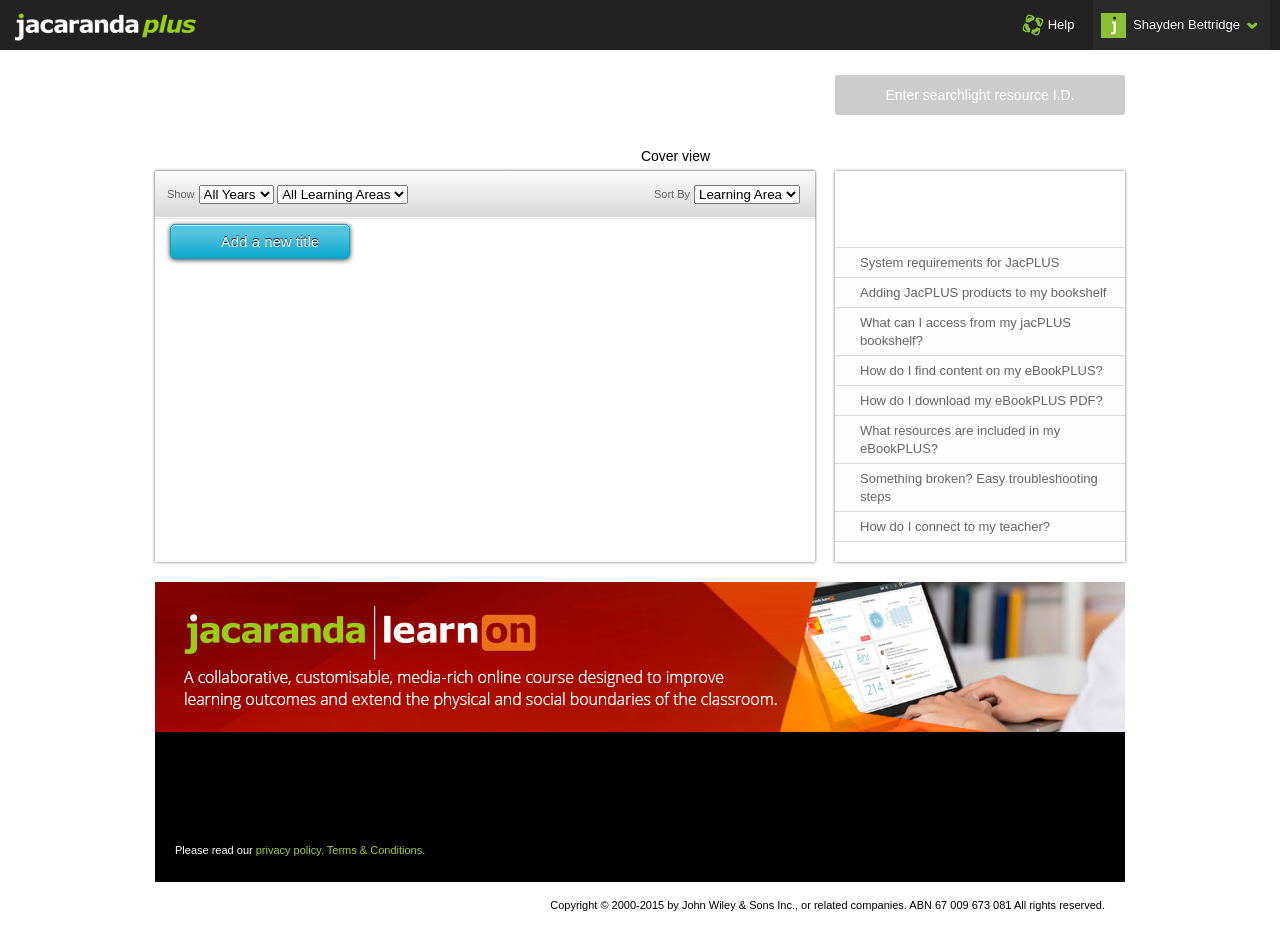
==== commit 2ce47185: "test(new new jacplus)" ====
--- a/index.html
+++ b/index.html
@@ -1,560 +1,836 @@
-<!DOCTYPE html>
-<!-- saved from url=(0039)https://mathspace.co/study/#!dashboard/ -->
-<html xmlns:fb="http://ogp.me/ns/fb#" lang="en" class=" modernizr-localstorage modernizr-csspointerevents modernizr-flexbox modernizr-flexboxlegacy gr__mathspace_co"><!--<![endif]--><head><meta http-equiv="Content-Type" content="text/html; charset=UTF-8">
-
-<meta http-equiv="X-UA-Compatible" content="IE=edge,chrome=1"><script type="text/javascript" src="./index_files/8227a03e9e"></script><script src="./index_files/nr-952.min.js"></script><script async="" src="./index_files/analytics.js"></script><script type="text/javascript">window.NREUM||(NREUM={}),__nr_require=function(e,n,t){function r(t){if(!n[t]){var o=n[t]={exports:{}};e[t][0].call(o.exports,function(n){var o=e[t][1][n];return r(o||n)},o,o.exports)}return n[t].exports}if("function"==typeof __nr_require)return __nr_require;for(var o=0;o<t.length;o++)r(t[o]);return r}({1:[function(e,n,t){function r(e,n){return function(){o(e,[(new Date).getTime()].concat(a(arguments)),null,n)}}var o=e("handle"),i=e(2),a=e(3);"undefined"==typeof window.newrelic&&(newrelic=NREUM);var c=["setPageViewName","setCustomAttribute","finished","addToTrace","inlineHit"],u=["addPageAction"],f="api-";i(c,function(e,n){newrelic[n]=r(f+n,"api")}),i(u,function(e,n){newrelic[n]=r(f+n)}),n.exports=newrelic,newrelic.noticeError=function(e){"string"==typeof e&&(e=new Error(e)),o("err",[e,(new Date).getTime()])}},{}],2:[function(e,n,t){function r(e,n){var t=[],r="",i=0;for(r in e)o.call(e,r)&&(t[i]=n(r,e[r]),i+=1);return t}var o=Object.prototype.hasOwnProperty;n.exports=r},{}],3:[function(e,n,t){function r(e,n,t){n||(n=0),"undefined"==typeof t&&(t=e?e.length:0);for(var r=-1,o=t-n||0,i=Array(0>o?0:o);++r<o;)i[r]=e[n+r];return i}n.exports=r},{}],ee:[function(e,n,t){function r(){}function o(e){function n(e){return e&&e instanceof r?e:e?c(e,a,i):i()}function t(t,r,o){e&&e(t,r,o);for(var i=n(o),a=l(t),c=a.length,u=0;c>u;u++)a[u].apply(i,r);var s=f[m[t]];return s&&s.push([w,t,r,i]),i}function p(e,n){g[e]=l(e).concat(n)}function l(e){return g[e]||[]}function d(e){return s[e]=s[e]||o(t)}function v(e,n){u(e,function(e,t){n=n||"feature",m[t]=n,n in f||(f[n]=[])})}var g={},m={},w={on:p,emit:t,get:d,listeners:l,context:n,buffer:v};return w}function i(){return new r}var a="nr@context",c=e("gos"),u=e(2),f={},s={},p=n.exports=o();p.backlog=f},{}],gos:[function(e,n,t){function r(e,n,t){if(o.call(e,n))return e[n];var r=t();if(Object.defineProperty&&Object.keys)try{return Object.defineProperty(e,n,{value:r,writable:!0,enumerable:!1}),r}catch(i){}return e[n]=r,r}var o=Object.prototype.hasOwnProperty;n.exports=r},{}],handle:[function(e,n,t){function r(e,n,t,r){o.buffer([e],r),o.emit(e,n,t)}var o=e("ee").get("handle");n.exports=r,r.ee=o},{}],id:[function(e,n,t){function r(e){var n=typeof e;return!e||"object"!==n&&"function"!==n?-1:e===window?0:a(e,i,function(){return o++})}var o=1,i="nr@id",a=e("gos");n.exports=r},{}],loader:[function(e,n,t){function r(){if(!b++){var e=y.info=NREUM.info,n=s.getElementsByTagName("script")[0];if(e&&e.licenseKey&&e.applicationID&&n){u(m,function(n,t){e[n]||(e[n]=t)});var t="https"===g.split(":")[0]||e.sslForHttp;y.proto=t?"https://":"http://",c("mark",["onload",a()],null,"api");var r=s.createElement("script");r.src=y.proto+e.agent,n.parentNode.insertBefore(r,n)}}}function o(){"complete"===s.readyState&&i()}function i(){c("mark",["domContent",a()],null,"api")}function a(){return(new Date).getTime()}var c=e("handle"),u=e(2),f=window,s=f.document,p="addEventListener",l="attachEvent",d=f.XMLHttpRequest,v=d&&d.prototype;NREUM.o={ST:setTimeout,CT:clearTimeout,XHR:d,REQ:f.Request,EV:f.Event,PR:f.Promise,MO:f.MutationObserver},e(1);var g=""+location,m={beacon:"bam.nr-data.net",errorBeacon:"bam.nr-data.net",agent:"js-agent.newrelic.com/nr-952.min.js"},w=d&&v&&v[p]&&!/CriOS/.test(navigator.userAgent),y=n.exports={offset:a(),origin:g,features:{},xhrWrappable:w};s[p]?(s[p]("DOMContentLoaded",i,!1),f[p]("load",r,!1)):(s[l]("onreadystatechange",o),f[l]("onload",r)),c("mark",["firstbyte",a()],null,"api");var b=0},{}]},{},["loader"]);</script><script type="text/javascript">window.NREUM||(NREUM={});NREUM.info={"licenseKey":"8227a03e9e","queueTime":1,"transactionName":"YwcGZEcEX0JSWkYKDFpNIkVbBkVYXFcdBwlVDANfGxNYVERKHAQGWgcWWVZLU1BAXAg3BlkSCFFBAGdYVk4cBAZA","applicationTime":38,"errorBeacon":"bam.nr-data.net","applicationID":"2417914","agent":"","beacon":"bam.nr-data.net"}</script>
-<title>Mathspace :: Study</title>
-<meta name="viewport" content="width=device-width, initial-scale=1.0, maximum-scale=1.0, user-scalable=no">
-<link rel="stylesheet" type="text/css" href="./index_files/bootstrap.css">
-<link rel="stylesheet" type="text/css" href="./index_files/flat-ui.css">
-<link rel="stylesheet" type="text/css" href="./index_files/mathquill.css">
-<link rel="stylesheet" type="text/css" href="./index_files/study3.css">
-<link rel="stylesheet" type="text/css" href="./index_files/solve3.css">
-<link rel="stylesheet" type="text/css" href="./index_files/accounts.css">
-<link rel="stylesheet" type="text/css" media="print" href="./index_files/print.css">
-<style type="text/css">@-ms-viewport { width: auto !important; }
-    </style>
-
-    
-    <!--[if lt IE 9]>
-    
-        <script src="https://c647837.ssl.cf2.rackcdn.com/static/cache/r1586/js/html5.js"></script>
-    <![endif]-->
-    <style type="text/css">
-.pace-inactive {
-    display: none;
-}
-.pace {
-  -webkit-pointer-events: none;
-  pointer-events: none;
-
-  -webkit-user-select: none;
-  -moz-user-select: none;
-  user-select: none;
-}
-.pace .pace-progress {
-  background: #29d;
-  position: fixed;
-  z-index: 2000;
-  top: 0;
-  right: 100%;
-  width: 100%;
-  height: 2px;
-  -webkit-transition: width 1s;
-  -moz-transition: width 1s;
-  -o-transition: width 1s;
-  transition: width 1s;
-}
+<!DOCTYPE html PUBLIC "-//W3C//DTD XHTML 1.0 Transitional//EN" "http://www.w3.org/TR/xhtml1/DTD/xhtml1-transitional.dtd">
+<!-- saved from url=(0027)https://www.jacplus.com.au/ -->
+<html xmlns="http://www.w3.org/1999/xhtml" class="gr__jacplus_com_au"><head><meta http-equiv="Content-Type" content="text/html; charset=UTF-8">
+<!--<meta http-equiv="X-UA-Compatible" content="IE=9" /> -->
+<meta http-equiv="X-UA-Compatible" content="IE=edge,chrome=1"> 
+<title>JacPLUS - Your bookshelf</title>
+
+<link rel="apple-touch-icon" href="https://www.jacplus.com.au/images/iphone/iphone_icon.png">
+
+<!-- <meta name="apple-itunes-app" content="app-id=757590073">  -->
+
+<meta http-equiv="cache-control" content="no-cache">
+<!-- tells browser not to cache -->
+<meta http-equiv="expires" content="-1">
+<!-- says that the cache expires 'now' -->
+<meta http-equiv="pragma" content="no-cache">
+<!-- says not to use cached stuff, if there is any -->
+
+<script type="text/javascript">
+
+    document.cookie="testcookie"
+    cookieEnabled=(document.cookie.indexOf("testcookie")!=-1)? true : false
+    
+    if (!cookieEnabled || !navigator.cookieEnabled) {
+    alert("Cookies are currently disabled in your browser settings. To login cookies must be enabled.");
+    location.href="/jsp/cookies.jsp";
+    }
+
+    // Aggressive proxy cache buster
+
+    if (window.location == 'http://www.jacplus.com.au/secure/Bookshelf' || window.location == 'http://www.jacplus.com.au/'){
+    window.location = 'http://www.jacplus.com.au/secure/Bookshelf?cb=' + Math.floor(Math.random()*10000000000000); 
+    }
+    
+</script>
+
+<!-- Added for omniture -->
+
+<!-- Omniture code ends here -->
+
+<link rel="apple-touch-icon-precomposed" href="https://www.jacplus.com.au/images/iphone/iphone_icon.png">
+
+
+<link href="./index_files/generic.css" rel="stylesheet" type="text/css">
+
+
+<meta name="viewport" content="width=1000">
+
+<style type="text/css">
+<!--
+.eBookVid {
+	display: none;
+}
+.eGuideVid {
+	display: none;
+}
+.studyVid {
+	display: none;
+}
+
+#header {
+	background: url(/images/2011/titles/bookshelf.png) no-repeat left center;
+}
+
+
+#notifications {
+	display: none;
+	float:left;
+	width:100%;
+}
+
+#notificationsPopup {
+	display: none;
+	float:left;
+	width:100%;
+}
+
+
+#notepopup {
+	width: 600px;
+	padding: 20px;
+	background: #f6f6f6;
+}
+
+#notepopup h2 {
+	margin-top: 0px;
+}
+
+#notifications #notepopup {
+	width: auto;
+	margin-top: 20px;
+	background: none;
+	padding: 20px 0;
+}
+
+#notificationsPopup #notepopup {
+	width: auto;
+	margin-top: 20px;
+	background: none;
+	padding: 20px 0;
+}
+
+
+#notificationbar {
+	display: none;
+	position: relative;
+	background: #F63;
+	font-size: 14px;
+	line-height: 45px;
+	text-align: center;
+	min-width: 970px;
+	white-space: nowrap;
+}
+
+#notificationbar a {
+	color: #fff;
+	text-decoration: none;
+	display:block;
+	text-shadow: 0px -1px 0px rgba(0, 0, 0, .8);
+	font-weight: normal;
+}
+
+#notificationbar a:hover {
+	background: #A8A8A8;
+}
+
+#notificationbar a span {
+	height: 45px;
+	display:inline-block;
+	font-weight: bold;
+	color: #000;
+	text-shadow: 0px 1px 1px rgba(255, 255, 255, .6);
+}
+
+
+ul.ntime {
+
+	height: 45px;
+        display: inline-block;
+        min-width: 550px;
+        padding: 0 0 0 6px;
+        line-height: 45px;
+        vertical-align: top;
+        text-align: left;
+        max-width: 60%;
+        margin: 0;
+}
+
+.ntime > li {display: block; padding: 0; margin: 0; white-space: nowrap; height: 45px;
+	max-width: 100%;
+	overflow: hidden;
+	text-overflow: ellipsis;
+	white-space: nowrap;
+}
+
+#alerts > li {font-weight: bold; margin-bottom: 10px;}
+#alertsPop > li {font-weight: bold; margin-bottom: 10px;}
+
+
+
+#mainmenu, #mainmenu-in {position: relative;}
+
+.pp_overlay, .pp_pic_holder {
+	position: fixed !important;
+}
+
+pp_pic_holder {
+	width: 660px;
+}
+
+#products.loading > div {display: none;}
+
+-->       
 </style>
+
+
+
+<link rel="stylesheet" href="./index_files/prettyPhoto.css" type="text/css" media="screen">
+
+
+</head>
+
+
+<body bgcolor="#F0F4F7" data-gr-c-s-loaded="true">
+    
+    
+
+
+
+
+
+
+<div id="jacnav" class="jacplus">
+
+	<div id="notificationbar"><a href="https://www.jacplus.com.au/#notifications"><span>Scheduled Maintenance Notification:</span><ul class="ntime"></ul><span> Click here for details</span></a></div>
+	
+	<nav id="globalnavbar">
+		<div id="globaloptions">
+	        <button id="helpB" onclick="window.open(&#39;http://jacplus.desk.com/?b_id=6120&#39;,&#39;_blank&#39;);"><span>Help</span></button>
+	        <ul id="usermenu" class="notouch">
+	        <li class="user">Shayden Bettridge</li>
+	        <li class="hover"><a href="javascript:window.location=&#39;/secure/Bookshelf?cb=&#39;+Math.floor(Math.random()*10000000000);" id="btnEbookGoBackToBookShelf">My Bookshelf</a></li>
+	        <li class="hover"><a href="https://www.jacplus.com.au/secure/MyAccount" id="accountB">My account</a></li>
+	        <li class="hover"><a href="https://www.jacplus.com.au/jsp/Logout" id="btnEbookExitEbookPlus">Logout</a></li>
+	        </ul> 
+		</div>
+	    <h1></h1>
+	</nav>
+
+</div>
+
+
+   
+    
+    <div class="width970" id="head">
+	    
+    	<form id="searchlightfrm" name="searchlightfrm" method="post" action="https://www.jacplus.com.au/secure/Searchlight" target="_blank">
+		    <label for="searchbox">Search</label>
+		    <input name="searchbox" type="text" id="searchbox" placeholder="Enter searchlight resource I.D." value="">
+		    <input type="submit" name="qsearch" value="Search" id="qsearch" tabindex="2" alt="Submit">
+		</form>
+			
+		<h1 id="header">
+	        Welcome to your <strong>Bookshelf</strong>
+	    </h1>
+	    
+    </div>
+
+
+    <!-- Added By Arup -->
+    <input type="hidden" id="userID" value="890458">
+    <input type="hidden" id="schoolID" value="6002526">
+    <input type="hidden" id="principalID" value="shadyguy56@gmail.com">
+    <input type="hidden" id="userYearLevel" value="-1">
+	 <input type="hidden" id="fullFilMentYear" value="2001">
+    <!-- code ends here -->
+    
+    <div id="content">
+
+        <div id="col1" class="">
+            <ul id="bookshelf_tabs">
+                <li id="coverView" class="active" onclick="switchBookShelfView(&#39;coverView&#39;);">Cover view</li>
+                <li id="listView" class="inactive" onclick="switchBookShelfView(&#39;listView&#39;);">List view</li>
+                <li id="faqView" class="inactive" title="Expand bookshelf" onclick="togglePageView();"></li>
+            </ul>
+
+			<div id="filter-block">
+			<ul id="filter-new">
+				 <li id="filterMenu">
+					<fieldset class="show">
+						<legend>Show</legend>
+					    <select id="titleByYear">
+							<option selected="selected" value="All Years">All Years</option>
+							
+								<option value="7-8">7-8</option>
+							
+							
+						</select>
+					   
+					   	
+						
+						<select id="titleByLearningArea">
+							<option selected="selected" value="All Learning Areas">All Learning Areas</option>
+							
+								<option value="Humanitiesx">Humanities</option>
+							
+								<option value="Sciencex">Science</option>
+							
+							
+						</select>	
+					</fieldset>
+					<fieldset class="sortBy">
+						<legend>Sort By</legend>
+						<select id="orderBy">
+							<option class="segment-2 selected-2" id="sTypeLearningArea" selected="selected">Learning Area</option>
+							<option class="segment-1" data-value="name" value="name">Title Name</option>
+						</select>
+					</fieldset>
+				</li>
+			</ul>
+			</div>
+
+            
+			
+			<noscript>
+                &lt;div class="alertbox"&gt;
+                    &lt;h3 class="style2"&gt;You do not currently have Javascript
+                        enabled in your browser.&lt;/h3&gt;
+                    &lt;p&gt;
+                        Javascript is required to use the JacarandaPLUS website. &lt;br /&gt;
+                        Without javascript you will be unable to navigate any eBooks or
+                        resources. &lt;br /&gt; For instructions on how to enable Javascript,
+                        please see our &lt;a href="/secure/help.jsp#javaS"&gt;Help&lt;/a&gt; page.
+                    &lt;/p&gt;
+                    &lt;p&gt;
+                        For more information on the system requirements for JacarandaPLUS,
+                        please see the &lt;a href="/secure/help.jsp#system"&gt;Help&lt;/a&gt; page.
+                    &lt;/p&gt;
+                &lt;/div&gt;
+            </noscript>
+
+            <input name="selectedYear" type="hidden" value="" id="selectedYear">
+			<button class="blueButton" id="addTitleDialog">Add a new title</button>
+			<label id="showHidden" style="display: block;"><span>Show 2 hidden titles </span><input type="checkbox"></label>
+            
+            
+         
+            
+                
+                    <div id="products" class="coverView">
+                        <div id="bookShelfDiv" class="coverView" style="height: auto;"><li id="Humanitiesx" data-id="id-Humanitiesx" class="catHead"><strong>Humanities </strong></li><li id="7-8-Humanitiesx" data-id="id-0730314219" class="studentbook Humanitiesx">
+                    
+                    
+                
+
+                
+                
+                 
+
+                        <a href="https://www.jacplus.com.au/secure/BookshelfRedirector?redirectParam=http://content.jacplus.com.au/faces/pages/ebookviewer.xhtml?isbn=0730314219&amp;cookie=0" title="Civics &amp; Citizenship Alive 8 Australian Curriculum Edition eBookPLUS" data-yearlevel="" bundle-data="2" data-kla="Humanities" data-family="CONTENT" data-eguideflag="false">
+
+                          <span class="cover"> <img src="./index_files/0730314219.jpg">
+                        </span> <strong>Civics &amp; Citizenship Alive 8 Australian Curriculum Edition eBookPLUS</strong> </a>
+
+                    <div class="details">
+
+                        
+                        
+                            
+                                
+                                    <span class="Expiry"><span>Expires: </span>03 Aug 2017</span>
+                                
+                                
+                            
+                            
+                        
+                        
+                        
+                            
+                                
+                                    <a href="https://www.jacplus.com.au/secure/Bookshelf?isbn=0730314219&amp;toggleTitle=0" onclick="return confirm(&#39;Are you sure you wish to hide this title from your bookshelf?&#39;)" class="remove" title="Hide">Hide</a>
+                                
+                                
+                            
+                        
+                    </div></li><li id="7-8-Humanitiesx" data-id="id-0730314057" class="studentbook Humanitiesx">
+                    
+                    
+                
+
+                
+                
+                 
+
+                        <a href="https://www.jacplus.com.au/secure/BookshelfRedirector?redirectParam=http://content.jacplus.com.au/faces/pages/ebookviewer.xhtml?isbn=0730314057&amp;cookie=0" title="Economics &amp; Business Alive 8 Australian Curriculum Edition eBookPLUS" data-yearlevel="" bundle-data="2" data-kla="Humanities" data-family="CONTENT" data-eguideflag="false">
+
+                          <span class="cover"> <img src="./index_files/0730314057.jpg">
+                        </span> <strong>Economics &amp; Business Alive 8 Australian Curriculum Edition eBookPLUS</strong> </a>
+
+                    <div class="details">
+
+                        
+                        
+                            
+                                
+                                    <span class="Expiry"><span>Expires: </span>03 Aug 2017</span>
+                                
+                                
+                            
+                            
+                        
+                        
+                        
+                            
+                                
+                                    <a href="https://www.jacplus.com.au/secure/Bookshelf?isbn=0730314057&amp;toggleTitle=0" onclick="return confirm(&#39;Are you sure you wish to hide this title from your bookshelf?&#39;)" class="remove" title="Hide">Hide</a>
+                                
+                                
+                            
+                        
+                    </div></li><li id="7-8-Humanitiesx" data-id="id-111848908X" class="studentbook Humanitiesx hidden">
+                    
+                
+
+                
+                
+                 
+
+                        <a href="https://www.jacplus.com.au/secure/BookshelfRedirector?redirectParam=http://content.jacplus.com.au/faces/pages/ebookviewer.xhtml?isbn=111848908X&amp;cookie=0" title="Geography Alive 7 for the Australian Curriculum" data-yearlevel="" bundle-data="2" data-kla="Humanities" data-family="CONTENT" data-eguideflag="false">
+
+                          <span class="cover"> <img src="./index_files/111848908X.jpg">
+                        </span> <strong>Geography Alive 7 for the Australian Curriculum</strong> </a>
+
+                    <div class="details">
+
+                        
+                        
+                            
+                                
+                                    <span class="Expiry"><span>Expires: </span>17 May 2022</span>
+                                
+                                
+                            
+                            
+                        
+                        
+                        
+                            
+                                
+                                
+                                    <a href="https://www.jacplus.com.au/secure/Bookshelf?isbn=111848908X&amp;toggleTitle=1" onclick="return confirm(&#39;Are you sure you wish to return this title to your bookshelf?&#39;)" class="remove" title="Show">Show</a>
+                                
+                            
+                        
+                    </div></li><li id="7-8-Humanitiesx" data-id="id-073033757X" class="studentbook Humanitiesx">
+                    
+                    
+                
+
+                
+                
+                 
+
+                        <a href="https://www.jacplus.com.au/secure/BookshelfRedirector?redirectParam=http://content.jacplus.com.au/faces/pages/ebookviewer.xhtml?isbn=073033757X&amp;cookie=0" title="History Alive 8 for the Australian Curriculum" data-yearlevel="" bundle-data="2" data-kla="Humanities" data-family="CONTENT" data-eguideflag="false">
+
+                          <span class="cover"> <img src="./index_files/073033757X.jpg">
+                        </span> <strong>History Alive 8 for the Australian Curriculum</strong> </a>
+
+                    <div class="details">
+
+                        
+                        
+                            
+                                
+                                    <span class="Expiry"><span>Expires: </span>18 Feb 2023</span>
+                                
+                                
+                            
+                            
+                        
+                        
+                        
+                            
+                                
+                                    <a href="https://www.jacplus.com.au/secure/Bookshelf?isbn=073033757X&amp;toggleTitle=0" onclick="return confirm(&#39;Are you sure you wish to hide this title from your bookshelf?&#39;)" class="remove" title="Hide">Hide</a>
+                                
+                                
+                            
+                        
+                    </div></li><li id="Sciencex" data-id="id-Sciencex" class="catHead"><strong>Science </strong></li><li id="7-8-Sciencex" data-id="id-0730315916" class="studentbook Sciencex hidden">
+                    
+                
+
+                
+                
+                 
+
+                        <a href="https://www.jacplus.com.au/secure/BookshelfRedirector?redirectParam=http://content.jacplus.com.au/faces/pages/ebookviewer.xhtml?isbn=0730315916&amp;cookie=0" title="Science Quest 7 for the Australian Curriculum 2E eBookPLUS" data-yearlevel="" bundle-data="2" data-kla="Science" data-family="CONTENT" data-eguideflag="false">
+
+                          <span class="cover"> <img src="./index_files/073031586X.jpg">
+                        </span> <strong>Science Quest 7 for the Australian Curriculum 2E eBookPLUS</strong> </a>
+
+                    <div class="details">
+
+                        
+                        
+                            
+                                
+                                    <span class="Expiry"><span>Expires: </span>29 Jul 2016</span>
+                                
+                                
+                            
+                            
+                        
+                        
+                        
+                            
+                                
+                                
+                                    <a href="https://www.jacplus.com.au/secure/Bookshelf?isbn=0730315916&amp;toggleTitle=1" onclick="return confirm(&#39;Are you sure you wish to return this title to your bookshelf?&#39;)" class="remove" title="Show">Show</a>
+                                
+                            
+                        
+                    </div></li>
+                            
+
+
+                            
+                        </div>
+                        <div class="clear" style="height: auto;"></div>
+                    </div>
+
+
+                
+                
+            
+            
+            
+            
+            
+            
+            
+
+    
+	
+	
+		<div id="notifications">
+			<div id="notepopup">
+			
+				<h2>Scheduled Maintenance Notification</h2>
+				
+				<p>Please be advised that the following product(s) will be undergoing maintenance and will not be available at the following times:</p>
+				
+				<ul id="alerts">
+                                    <!-- // JACPLUS-720 start Notification will be fetched based on product type not ISBNs -->
+					
+                                      <!-- // JACPLUS-720 end Notification will be fetched based on product type not ISBNs -->
+				</ul>
+				
+				<p>We are committed to optimising your experience with jacPLUS and we apologise for any inconvenience this may cause. Please contact 1800 522 7587 or email <a href="mailto:support@jacplus.com.au">support@jacplus.com.au</a> should you require further information or assistance.</p>
+
+				<p>The jacPLUS support team</p>
+		
+			</div>
+		</div>  
+                
+                <!-- // JACPLUS-763 stop showing marketting notifications in page footer and header start-->
+	
+		
+				
+		<div id="notificationsPopup">
+			<div id="notepopup">
+			
+				 
+				
+					<h2>Scheduled Maintenance Notification</h2>
+					
+					<p>Please be advised that the following product(s) will be undergoing maintenance and will not be available at the following times:</p>
+					
+					<ul id="alertsPop">                                   
+						
+					</ul>
+					
+					<p>We are committed to optimising your experience with jacPLUS and we apologise for any inconvenience this may cause. Please contact 1800 522 7587 or email <a href="mailto:support@jacplus.com.au">support@jacplus.com.au</a> should you require further information or assistance.</p>
+
+					<p>The jacPLUS support team</p>
+				
+				 
+			</div>
+		</div>  
+        
+	   
+
+        </div>
+
+
+        <div id="col2">
+           
+
+
+
+<div id="faqs" class="boxed">
+            <h2>FAQs</h2>
+                <ul>
+                  
+                  	<li><a href="http://jacplus.desk.com/customer/portal/articles/1797443-what-are-the-system-and-browser-requirements-for-accessing-jacplus-?b_id=6120" target="_blank">System requirements for JacPLUS</a></li>
+                  	<li><a href="http://jacplus.desk.com/customer/portal/articles/1797472-how-do-i-add-jacplus-digital-products-to-my-bookshelf-?b_id=6120" target="_blank">Adding JacPLUS products to my bookshelf</a></li>
+                  	<li><a href="http://jacplus.desk.com/customer/portal/articles/1797474-what-can-i-access-from-my-jacplus-bookshelf-?b_id=6120" target="_blank">What can I access from my jacPLUS bookshelf?</a></li>
+                  	<li><a href="http://jacplus.desk.com/customer/portal/articles/1757864-how-do-i-find-content-on-my-ebookplus-?b_id=5728" target="_blank">How do I find content on my eBookPLUS?</a></li>
+                  	<li><a href="http://jacplus.desk.com/customer/portal/articles/1797294-can-i-download-my-ebookplus-?b_id=5728" target="_blank">How do I download my eBookPLUS PDF?</a></li>
+                  	<li><a href="http://jacplus.desk.com/customer/portal/articles/1797387-what-resources-are-included-in-my-ebookplus-?b_id=5728" target="_blank">What resources are included in my eBookPLUS?</a></li>
+                  	<li><a href="http://jacplus.desk.com/customer/portal/articles/1798855-what-can-i-do-if-something-isn%C3%A2%C2%80%C2%99t-working-correctly-?b_id=5728" target="_blank">Something broken? Easy troubleshooting steps</a></li>
+                  	<li><a href="http://jacplus.desk.com/customer/portal/articles/1798765-how-do-i-connect-to-my-teacher-?b_id=6120" target="_blank">How do I connect to my teacher?</a></li>
+                  
+                  
+                  
+                    
+                    
+                </ul>
+ </div>
+        </div>
+
+    </div>
+
+    
+
+
+<style type="text/css">
+<!--
+
+-->
+</style>
+<div id="banner2">
+    <!-- jacplus-1177 changes-->
+<a href="http://learnon.com.au/"><img src="./index_files/learnON_banner.jpg" width="970" height="150" alt="Our Vision"></a>
+</div>
+    
+
+
+<div id="footer">
+<a id="jacaranda" href="http://www.jaconline.com.au/" class="update">Jacaranda</a>
+<div>Please read our <a href="https://www.jacplus.com.au/jsp/general-nav/copyright/privacy_policy.jsp">privacy policy.</a> <a href="https://www.jacplus.com.au/jsp/general-nav/terms/terms.jsp">Terms &amp; Conditions.</a></div>
+<div id="wiley"><!--jacplus-1086-->
+<a href="https://www.jacplus.com.au/jsp/general-nav/copyright/copyright.jsp">Copyright</a> © 2000-2015 by John Wiley &amp; Sons Inc., or related companies. ABN 67 009 673 081  All rights reserved.<br>
+</div>
+<a class="logo" href="http://www.wiley.com/">Wiley</a>
+</div>
+
+    
+
+
+	<div id="addtitlepopup" style="display: none;">
+	    
+		<div id="overlay"></div>
+		<form id="register" name="keyFrm" method="post" action="https://www.jacplus.com.au/secure/Bookshelf?cb=20732394610">
+			<div id="closepopup"></div>
+                        <div id="hideContent" style="display:none;">
+			<h3>Enter new registration code:</h3>
+                    <input type="hidden" name="userSubmitForTransfer" value="" id="userSubmitForTransfer">
+                    <input type="hidden" name="onlyTransfer" value="" id="onlyTransfer">
+                    <input type="hidden" name="termsAgreeButton" id="termsAgreeButton" value="">
+                    <input name="keyStr" type="text" class="formGen" id="regcode" autocapitalize="on" spellcheck="false" style="vertical-align: middle;"> 
+                    <input name="activate" type="hidden" value="activate">
+              <input name="" type="submit" value="Add" style="vertical-align: middle;" onclick="clearsorting();if(document.getElementById(&#39;regcode&#39;).value == null || document.getElementById(&#39;regcode&#39;).value.trim().length==0){alert(&#39;Please enter a valid subscription code.&#39;);return false;}">
+              <br>
+             </div>
+              
+              <div class="errorWarning"></div>
+              <input type="hidden" name="redirectParam" id="redirectParam" value="">
+		</form>
+	</div>
+
+
+
+
+
+
+<!--<script type="text/javascript" src="/Scripts/jquery/jquery.js"></script>-->
+<!-- jacplus-344 start-->
+<!--<script type="text/javascript" src="/Scripts/jquery/jquery.blockUI.js"></script>-->
+
+
+<script type="text/javascript" src="./index_files/jquery-1.4.1-and-plugins.min.js"></script>
+<script type="text/javascript" src="./index_files/jquery.center.min.js"></script>
+<script type="text/javascript" src="./index_files/jquery.msg.min.js"></script>
+<link media="screen" href="./index_files/jquery.msg.css" rel="stylesheet" type="text/css">
+<!-- jacplus-344 end-->
+<script type="text/javascript" src="./index_files/jquery.prettyPhoto.js"></script>
+<script src="./index_files/common.js" type="text/javascript"></script>
+
 <script type="text/javascript">
-window.paceOptions = {
-    elements: {
-        selectors: ['body']
-    }
-};
+
+function togglePageView(){	
+
+	$('#bookShelfDiv').css('height','auto');
+	
+	if ($('#content').hasClass("full")){
+		eraseCookie('pageMode');
+		$('#faqView').attr('title','Expand bookshelf')
+	}
+	else {
+		createCookie('pageMode','full' ,'30');
+		$('#faqView').attr('title','Show FAQs')
+	}
+	$('#content').toggleClass("full");
+
+}
+
+if (readCookie('pageMode') == 'full') {
+    togglePageView();
+}
+
+if (readCookie('viewMode') != null) {
+    switchBookShelfView(readCookie('viewMode'));
+}else {
+    switchBookShelfView('coverView');
+}
+
+
+// IE9 searchbox placeholder replacement
+function placeholderIsSupported() {
+    var test = document.createElement('input');
+    return ('placeholder' in test);
+}
+if(!placeholderIsSupported()){
+	$('#searchbox').css('color','#fff');
+	$('#searchbox').val('Enter searchlight resource I.D.');
+	$('#searchbox').focus(function(){$('#searchbox').val('');$('#searchbox').css('color','#000');});
+	$('#searchbox').blur(function(){
+		if ($('#searchbox').val() == ''){
+			$('#searchbox').css('color','#fff');
+			$('#searchbox').val('Enter searchlight resource I.D.');		
+		}
+	});
+}
+   
+
+
 </script>
-<script type="text/javascript" src="./index_files/pace.js"></script>
-<script type="text/javascript">Pace.start()</script>
-
-    
-    
-
-
-    <link rel="alternate" type="application/rss+xml" href="https://mathspace.co/feeds/blog/rss/">
-
-    
-    <meta name="apple-itunes-app" content="app-id=586612052">
-
-<style type="text/css">@font-face{font-family:Symbola;src:url('/media/permanent/font/symbola/symbola-webfont.eot');src:local("Symbola Regular"),url('/media/permanent/font/symbola/symbola-webfont.eot?#iefix') format('embedded-opentype'),url('/media/permanent/font/symbola/symbola-webfont.woff') format('woff'),url('/media/permanent/font/symbola/symbola-webfont.ttf') format('truetype'),url('/media/permanent/font/symbola/symbola-webfont.svg#SymbolaRegular') format('svg')}.mq-editable-field,.mq-editable-field .mq-cursor{display:-moz-inline-box;display:inline-block}.mq-editable-field .mq-cursor{border-left:1px solid #000;margin-left:-1px;position:relative;z-index:1;padding:0}.mq-editable-field .mq-cursor.mq-blink{visibility:hidden}.mq-editable-field,.mq-math-mode .mq-editable-field{border:2px solid #95a5a6}.mq-math-mode .mq-editable-field{margin:1px}.mq-editable-field .mq-latex-command-input{color:inherit;font-family:Courier New,monospace;border:1px solid gray;padding-right:1px;margin-right:1px;margin-left:2px}.mq-editable-field .mq-latex-command-input.mq-empty{background:transparent}.mq-editable-field .mq-latex-command-input.mq-hasCursor{border-color:ActiveBorder}.mq-editable-field .mq-cursor:only-child:after,.mq-editable-field.mq-empty:after,.mq-editable-field.mq-text-mode:after,.mq-editable-field .mq-textarea+.mq-cursor:last-child:after,.mq-math-mode .mq-empty:after{visibility:hidden;content:'c'}.mq-editable-field .mq-text-mode .mq-cursor:only-child:after{content:''}.mq-editable-field.mq-text-mode{overflow-x:auto;overflow-y:hidden}.mq-math-mode .mq-root-block,.mq-root-block{display:-moz-inline-box;display:inline-block;width:100%;padding:2px;box-sizing:border-box;white-space:nowrap;overflow:hidden;vertical-align:middle}.mq-math-mode{font-variant:normal;font-weight:400;font-style:normal;font-size:115%;line-height:1}.mq-math-mode,.mq-math-mode .mq-non-leaf,.mq-math-mode .mq-scaled{display:-moz-inline-box;display:inline-block}.mq-math-mode .mq-nonSymbola,.mq-math-mode .mq-text-mode,.mq-math-mode var{font-family:Times New Roman,Symbola,serif;line-height:.9}.mq-math-mode *{font-size:inherit;line-height:inherit;margin:0;padding:0;border-color:#000;-webkit-user-select:none;-moz-user-select:none;user-select:none;box-sizing:border-box}.mq-math-mode .mq-empty{background:#ccc}.mq-math-mode.mq-empty,.mq-math-mode .mq-empty.mq-root-block{background:transparent}.mq-math-mode .mq-text-mode{font-size:87%}.mq-math-mode .mq-font{font:1em Times New Roman,Symbola,serif}.mq-math-mode .mq-font *{font-family:inherit;font-style:inherit}.mq-math-mode b,.mq-math-mode b.mq-font{font-weight:bolder}.mq-math-mode i,.mq-math-mode i.mq-font,.mq-math-mode var{font-style:italic}.mq-math-mode var.mq-f{margin-right:.1em;margin-left:.1em}.mq-math-mode .mq-roman var.mq-f{margin:0}.mq-math-mode big{font-size:125%}.mq-math-mode .mq-roman{font-style:normal}.mq-math-mode .mq-sans-serif{font-family:sans-serif}.mq-math-mode .mq-monospace{font-family:monospace,Symbola,serif}.mq-math-mode .mq-overline{border-top:1px solid #000;margin-top:1px}.mq-math-mode .mq-underline{border-bottom:1px solid #000;margin-bottom:1px}.mq-math-mode .mq-binary-operator{padding:0 .2em;display:-moz-inline-box;display:inline-block}.mq-math-mode .mq-supsub{font-size:90%;vertical-align:-.5em}.mq-math-mode .mq-supsub.mq-limit{font-size:80%;vertical-align:-.4em}.mq-math-mode .mq-supsub.mq-sup-only{vertical-align:.5em}.mq-math-mode .mq-supsub.mq-sup-only .mq-sup{display:inline-block;vertical-align:text-bottom}.mq-math-mode .mq-supsub .mq-sup{display:block}.mq-math-mode .mq-supsub .mq-sub{display:block;float:left}.mq-math-mode .mq-supsub.mq-limit .mq-sub{margin-left:-.25em}.mq-math-mode .mq-supsub .mq-binary-operator{padding:0 .1em}.mq-math-mode .mq-supsub .mq-fraction{font-size:70%}.mq-math-mode sup.mq-nthroot{font-size:80%;vertical-align:.8em;margin-right:-.6em;margin-left:.2em;min-width:.5em}.mq-math-mode .mq-paren{padding:0 .1em;vertical-align:top;-webkit-transform-origin:center .06em;transform-origin:center .06em}.mq-math-mode .mq-paren.mq-ghost{color:silver}.mq-math-mode .mq-paren+span{margin-top:.1em;margin-bottom:.1em}.mq-math-mode .mq-array{vertical-align:middle;text-align:center}.mq-math-mode .mq-array>span{display:block}.mq-math-mode .mq-operator-name{font-family:Symbola,Times New Roman,serif;line-height:.9;font-style:normal}.mq-math-mode var.mq-operator-name.mq-first{padding-left:.2em}.mq-math-mode var.mq-operator-name.mq-last{padding-right:.2em}.mq-math-mode .mq-fraction{font-size:90%;text-align:center;vertical-align:-.4em;padding:0 .2em}.mq-math-mode .mq-fraction,.mq-math-mode .mq-large-operator,.mq-math-mode x:-moz-any-link{display:-moz-groupbox}.mq-math-mode .mq-fraction,.mq-math-mode .mq-large-operator,.mq-math-mode x:-moz-any-link,.mq-math-mode x:default{display:inline-block}.mq-math-mode .mq-denominator,.mq-math-mode .mq-numerator{display:block}.mq-math-mode .mq-numerator{padding:0 .1em}.mq-math-mode .mq-denominator{border-top:1px solid;float:right;width:100%;padding:.1em}.mq-math-mode .mq-sqrt-prefix{padding-top:0;position:relative;top:.1em;vertical-align:top;-webkit-transform-origin:top;transform-origin:top}.mq-math-mode .mq-sqrt-stem{border-top:1px solid;margin-top:1px;padding-left:.15em;padding-right:.2em;margin-right:.1em;padding-top:1px}.mq-math-mode .mq-vector-prefix{display:block;text-align:center;line-height:.25em;margin-bottom:-.1em;font-size:.75em}.mq-math-mode .mq-vector-stem{display:block}.mq-math-mode .mq-large-operator{text-align:center}.mq-math-mode .mq-large-operator .mq-from,.mq-math-mode .mq-large-operator .mq-to,.mq-math-mode .mq-large-operator big{display:block}.mq-math-mode .mq-large-operator .mq-from,.mq-math-mode .mq-large-operator .mq-to{font-size:80%}.mq-math-mode .mq-large-operator .mq-from{float:right;width:100%}.mq-math-mode,.mq-math-mode .mq-editable-field{cursor:text;font-family:Symbola,Times New Roman,serif}.mq-math-mode .mq-root-block,.mq-root-block{white-space:normal;overflow:visible;vertical-align:baseline}.mq-math-mode .mq-binary-operator{white-space:pre-wrap}.mq-math-mode .mq-root-block sup{top:0}.mq-math-mode .mq-root-block sub{bottom:0}.mq-math-mode .mq-overarrow{margin-top:.35em;position:relative}.mq-math-mode .mq-overarrow .mq-overarrow-inner{display:inline-block;position:relative;padding-top:.35em;border-top:.1em solid #4d4d4d;margin:0 .1em;min-width:1em;text-align:center}.mq-math-mode .mq-overarrow .mq-overarrow-inner .mq-empty{min-width:1em;margin-top:.1em;display:inline-block}.mq-math-mode .mq-overarrow .mq-overarrow-inner .mq-overarrow-inner-right{display:block;position:absolute;top:-.85em;right:-.03em;font-size:1.2em;font-family:Symbola,Times New Roman,serif;line-height:1.5em;text-align:right}.mq-math-mode .mq-overarrow .mq-overarrow-inner .mq-overarrow-inner-left{display:none;position:absolute;top:-.562em;left:-.4em;font-size:.75em;font-family:Symbola,Times New Roman,serif;line-height:1em;text-align:left}.mq-math-mode .mq-overarrow.mq-arrow-left .mq-overarrow-inner .mq-overarrow-inner-right{display:none}.mq-math-mode .mq-overarrow.mq-arrow-left .mq-overarrow-inner .mq-overarrow-inner-left{display:block}.mq-math-mode .mq-hat-inner{display:inline-block;position:relative;padding-top:.35em;margin:0 .1em;min-width:1em;text-align:center}.mq-math-mode .mq-hat-inner .mq-hat{position:absolute;display:inline-block;top:0;left:.325em}.mq-math-mode .mq-integral-limits .mq-paren-close{margin-right:.15em}.mq-math-mode .mq-root-block .thousands-separator-before{padding-left:.2em}.mq-math-mode .mq-root-block .thousands-separator-after{padding-right:.2em}.mq-math-mode .mq-root-block .mq-comma{padding-right:.5em;display:inline-block}.mq-math-mode .mq-binary-operator-word{padding-left:.4em;padding-right:.4em;display:inline-block}.mq-math-mode .mq-limit{text-align:center}.mq-math-mode .mq-limit .mq-lim{display:block}.mq-math-mode .mq-limit .mq-approaches{font-size:80%;float:right;width:100%;display:block}.mq-editable-field .mq-selection,.mq-editable-field .mq-selection .mq-non-leaf,.mq-editable-field .mq-selection .mq-scaled,.mq-math-mode .mq-selection,.mq-math-mode .mq-selection .mq-non-leaf,.mq-math-mode .mq-selection .mq-scaled{background:#b4d5fe!important;background:Highlight!important;color:HighlightText;border-color:HighlightText}.mq-editable-field .mq-selection .mq-matrixed,.mq-math-mode .mq-selection .mq-matrixed{background:#39f!important}.mq-editable-field .mq-selection .mq-matrixed-container,.mq-math-mode .mq-selection .mq-matrixed-container{filter:progid:DXImageTransform.Microsoft.Chroma(color='#3399FF')!important}.mq-editable-field .mq-selection.mq-blur,.mq-editable-field .mq-selection.mq-blur .mq-matrixed,.mq-editable-field .mq-selection.mq-blur .mq-non-leaf,.mq-editable-field .mq-selection.mq-blur .mq-scaled,.mq-math-mode .mq-selection.mq-blur,.mq-math-mode .mq-selection.mq-blur .mq-matrixed,.mq-math-mode .mq-selection.mq-blur .mq-non-leaf,.mq-math-mode .mq-selection.mq-blur .mq-scaled{background:#d4d4d4!important;color:#000;border-color:#000}.mq-editable-field .mq-selection.mq-blur .mq-matrixed-container,.mq-math-mode .mq-selection.mq-blur .mq-matrixed-container{filter:progid:DXImageTransform.Microsoft.Chroma(color='#D4D4D4')!important}.mq-editable-field .mq-textarea,.mq-math-mode .mq-textarea{position:relative;-webkit-user-select:text;-moz-user-select:text;user-select:text}.mq-editable-field .mq-selectable,.mq-editable-field .mq-textarea *,.mq-math-mode .mq-selectable,.mq-math-mode .mq-textarea *{-webkit-user-select:text;-moz-user-select:text;user-select:text;position:absolute;clip:rect(1em 1em 1em 1em);-webkit-transform:scale(0);transform:scale(0);resize:none;width:1px;height:1px}.mq-math-mode .mq-matrixed{background:#fff;display:-moz-inline-box;display:inline-block}.mq-math-mode .mq-matrixed-container{filter:progid:DXImageTransform.Microsoft.Chroma(color='white');margin-top:-.1em}</style><style type="text/css">.js-join-class-modal .loading-overlay{background-color:#fff;position:absolute;top:0;left:0;width:100%;height:100%}</style><style type="text/css">uc-modal{display:block}uc-modal .modal{top:0;bottom:auto;display:flex;flex-direction:column;justify-content:center}@media (max-width:767px){uc-modal .modal{top:0;bottom:0}}uc-modal .modal .modal-dialog{display:flex;justify-content:center}@media (max-width:767px){uc-modal .modal .modal-dialog{margin:0;width:100%;height:100%}}uc-modal .modal .modal-dialog .modal-content{display:flex;flex-direction:column}@media (min-width:769px){uc-modal .modal .modal-dialog .modal-content .modal-body{max-height:calc(100vh - 200px)}}@media (max-width:767px){uc-modal .modal .modal-dialog .modal-content .modal-footer{width:100%;position:absolute;bottom:0}}</style><style type="text/css">.feedback-button-container{width:103px;height:29px;text-align:center;vertical-align:middle;position:fixed;top:45%;right:0;z-index:11;background:#cacfd2;cursor:pointer;border-top-left-radius:3px;border-top-right-radius:3px;-webkit-transform:rotate(-90deg);transform:rotate(-90deg);-webkit-transform-origin:100% 100%;transform-origin:100% 100%;-moz-user-select:-moz-none;-ms-user-select:none;-webkit-user-select:none;user-select:none;-webkit-transition:background-color .15s ease-in;transition:background-color .15s ease-in}.feedback-button-container:hover{background:#2ecc71}.feedback-button-container>.inner>h3{margin:6px;font-size:19px;color:#fff;letter-spacing:normal;text-transform:capitalize}form.feedback-form .checkbox{padding-left:20px}</style><style type="text/css">uc-subtopic-search{display:none;position:relative}.subtopic-search-input{-webkit-transition-property:background-color,width;transition-property:background-color,width;-webkit-transition-duration:.4s;transition-duration:.4s;margin:-5px;background-repeat:no-repeat;background-image:url('[data-uri]');background-position:5px 5px;padding:5px 5px 5px 32px;height:32px;min-width:237px;border-radius:5px;border:none;outline:none;background-color:#fff}.subtopic-search-input.inactive{background-color:transparent;width:0;cursor:pointer}.subtopic-search-input::-webkit-input-placeholder{text-overflow:ellipsis!important}.subtopic-search-input::-moz-placeholder{text-overflow:ellipsis!important}.subtopic-search-input:-ms-input-placeholder{text-overflow:ellipsis!important}.subtopic-search-width-measurer{position:absolute;top:0;right:0;visibility:hidden;white-space:nowrap}.ui-subtopicautocomplete-widget.ui-autocomplete.ui-menu{font-family:Museo Sans,Helvetica Neue,Helvetica,Arial,sans-serif;font-size:14px;max-height:350px;overflow-y:auto;max-width:450px}.ui-subtopicautocomplete-widget.ui-autocomplete.ui-menu .ui-menu-item{cursor:pointer}.ui-subtopicautocomplete-widget.ui-autocomplete.ui-menu .ui-menu-item a{border:0;margin:0 12px;-webkit-transition-property:none;transition-property:none}.ui-subtopicautocomplete-widget.ui-autocomplete.ui-menu .ui-menu-item a.ui-state-active,.ui-subtopicautocomplete-widget.ui-autocomplete.ui-menu .ui-menu-item a.ui-state-focus,.ui-subtopicautocomplete-widget.ui-autocomplete.ui-menu .ui-menu-item a.ui-state-hover{background-color:#008bcc;color:#fff;text-shadow:none}.ui-subtopicautocomplete-widget.ui-autocomplete.ui-menu .ui-menu-item a.ui-state-active .subtopicautocomplete-matched-text,.ui-subtopicautocomplete-widget.ui-autocomplete.ui-menu .ui-menu-item a.ui-state-focus .subtopicautocomplete-matched-text,.ui-subtopicautocomplete-widget.ui-autocomplete.ui-menu .ui-menu-item a.ui-state-hover .subtopicautocomplete-matched-text{background-color:inherit}.ui-subtopicautocomplete-widget.ui-autocomplete.ui-menu .ui-subtopicautocomplete-topic{margin:5px 10px;padding:10px 0 5px;color:#858585;font-weight:400;font-size:18px;line-height:18px;border-bottom:1px solid #d8d8d8;clear:left}.ui-subtopicautocomplete-widget.ui-autocomplete.ui-menu .subtopicautocomplete-matched-text{background-color:rgba(247,152,24,.3125)}</style><style type="text/css">.ui-helper-hidden{display:none}.ui-helper-hidden-accessible{position:absolute!important;clip:rect(1px 1px 1px 1px);clip:rect(1px,1px,1px,1px)}.ui-helper-reset{margin:0;padding:0;border:0;outline:0;line-height:1.3;text-decoration:none;font-size:100%;list-style:none}.ui-helper-clearfix:after{content:".";display:block;height:0;clear:both;visibility:hidden}.ui-helper-clearfix{display:inline-block}* html .ui-helper-clearfix{height:1%}.ui-helper-clearfix{display:block}.ui-helper-zfix{width:100%;height:100%;top:0;left:0;position:absolute;opacity:0;filter:Alpha(Opacity=0)}.ui-state-disabled{cursor:default!important}.ui-icon{display:block;text-indent:-99999px;overflow:hidden;background-repeat:no-repeat}.ui-widget-overlay{position:absolute;top:0;left:0;width:100%;height:100%}.ui-widget{font-family:Arial,sans-serif;font-size:1.1em}.ui-widget .ui-widget{font-size:1em}.ui-widget button,.ui-widget input,.ui-widget select,.ui-widget textarea{font-family:Arial,sans-serif;font-size:1em}.ui-widget-content{border:1px solid #b6b6b6;background:#fff;color:#4f4f4f}.ui-widget-content a{color:#4f4f4f}.ui-widget-header{border:1px solid #b6b6b6;color:#4f4f4f;font-weight:700;background:#ededed url([data-uri]) 0 0 repeat-x;background:-webkit-gradient(linear,left top,left bottom,color-stop(0,#ededed),color-stop(100%,#c4c4c4));background:-webkit-linear-gradient(top,#ededed,#c4c4c4);background:linear-gradient(top,#ededed,#c4c4c4)}.ui-widget-header a{color:#4f4f4f}.ui-state-default,.ui-widget-content .ui-state-default,.ui-widget-header .ui-state-default{border:1px solid #b6b6b6;font-weight:400;color:#4f4f4f;background:#ededed url([data-uri]) 0 0 repeat-x;background:-webkit-gradient(linear,left top,left bottom,color-stop(0,#ededed),color-stop(100%,#c4c4c4));background:-webkit-linear-gradient(top,#ededed,#c4c4c4);background:linear-gradient(top,#ededed,#c4c4c4);box-shadow:inset 0 1px 0 hsla(0,0%,100%,.6)}.ui-state-default a,.ui-state-default a:link,.ui-state-default a:visited{color:#4f4f4f;text-decoration:none}.ui-state-focus,.ui-state-hover,.ui-widget-content .ui-state-focus,.ui-widget-content .ui-state-hover,.ui-widget-header .ui-state-focus,.ui-widget-header .ui-state-hover{border:1px solid #9d9d9d;font-weight:400;color:#313131}.ui-state-hover a,.ui-state-hover a:hover{color:#313131;text-decoration:none}.ui-state-active,.ui-widget-content .ui-state-active,.ui-widget-header .ui-state-active{outline:none;color:#1c4257;border:1px solid #7096ab;background:#ededed url([data-uri]) 0 -50px repeat-x;background:-webkit-gradient(linear,left top,left bottom,color-stop(0,#b9e0f5),color-stop(100%,#92bdd6));background:-webkit-linear-gradient(top,#b9e0f5,#92bdd6);background:linear-gradient(top,#b9e0f5,#92bdd6);box-shadow:none}.ui-state-active a,.ui-state-active a:link,.ui-state-active a:visited{color:#313131;text-decoration:none}.ui-widget :active{outline:none}.ui-state-highlight,.ui-widget-content .ui-state-highlight,.ui-widget-header .ui-state-highlight{border:1px solid #d2dbf4;background:#f4f8fd;color:#0d2054;border-radius:0!important}.ui-state-highlight a,.ui-widget-content .ui-state-highlight a,.ui-widget-header .ui-state-highlight a{color:#363636}.ui-state-error,.ui-widget-content .ui-state-error,.ui-widget-header .ui-state-error{border:1px solid #e2d0d0;background:#fcf0f0;color:#280b0b;border-radius:0!important}.ui-state-error-text,.ui-state-error a,.ui-widget-content .ui-state-error-text,.ui-widget-content .ui-state-error a,.ui-widget-header .ui-state-error-text,.ui-widget-header .ui-state-error a{color:#cd0a0a}.ui-priority-primary,.ui-widget-content .ui-priority-primary,.ui-widget-header .ui-priority-primary{font-weight:700}.ui-priority-secondary,.ui-widget-content .ui-priority-secondary,.ui-widget-header .ui-priority-secondary{opacity:.7;filter:Alpha(Opacity=70);font-weight:400}.ui-state-disabled,.ui-widget-content .ui-state-disabled,.ui-widget-header .ui-state-disabled{opacity:.35;filter:Alpha(Opacity=35);background-image:none}.ui-icon{width:16px;height:16px;background-image:url([data-uri])}.ui-widget-content .ui-icon{background-image:url([data-uri])}.ui-widget-header .ui-icon{background-image:url([data-uri])}.ui-state-default .ui-icon{background-image:url([data-uri])}.ui-state-focus .ui-icon,.ui-state-hover .ui-icon{background-image:url([data-uri])}.ui-state-active .ui-icon{background-image:url([data-uri])}.ui-state-highlight .ui-icon{background-image:url([data-uri])}.ui-state-error-text .ui-icon,.ui-state-error .ui-icon{background:url([data-uri]) -16px 0 no-repeat!important}.ui-state-error .ui-icon,.ui-state-highlight .ui-icon{margin-top:-1px}.ui-icon-carat-1-n{background-position:0 0}.ui-icon-carat-1-ne{background-position:-16px 0}.ui-icon-carat-1-e{background-position:-32px 0}.ui-icon-carat-1-se{background-position:-48px 0}.ui-icon-carat-1-s{background-position:-64px 0}.ui-icon-carat-1-sw{background-position:-80px 0}.ui-icon-carat-1-w{background-position:-96px 0}.ui-icon-carat-1-nw{background-position:-112px 0}.ui-icon-carat-2-n-s{background-position:-128px 0}.ui-icon-carat-2-e-w{background-position:-144px 0}.ui-icon-triangle-1-n{background-position:0 -16px}.ui-icon-triangle-1-ne{background-position:-16px -16px}.ui-icon-triangle-1-e{background-position:-32px -16px}.ui-icon-triangle-1-se{background-position:-48px -16px}.ui-icon-triangle-1-s{background-position:-64px -16px}.ui-icon-triangle-1-sw{background-position:-80px -16px}.ui-icon-triangle-1-w{background-position:-96px -16px}.ui-icon-triangle-1-nw{background-position:-112px -16px}.ui-icon-triangle-2-n-s{background-position:-128px -16px}.ui-icon-triangle-2-e-w{background-position:-144px -16px}.ui-icon-arrow-1-n{background-position:0 -32px}.ui-icon-arrow-1-ne{background-position:-16px -32px}.ui-icon-arrow-1-e{background-position:-32px -32px}.ui-icon-arrow-1-se{background-position:-48px -32px}.ui-icon-arrow-1-s{background-position:-64px -32px}.ui-icon-arrow-1-sw{background-position:-80px -32px}.ui-icon-arrow-1-w{background-position:-96px -32px}.ui-icon-arrow-1-nw{background-position:-112px -32px}.ui-icon-arrow-2-n-s{background-position:-128px -32px}.ui-icon-arrow-2-ne-sw{background-position:-144px -32px}.ui-icon-arrow-2-e-w{background-position:-160px -32px}.ui-icon-arrow-2-se-nw{background-position:-176px -32px}.ui-icon-arrowstop-1-n{background-position:-192px -32px}.ui-icon-arrowstop-1-e{background-position:-208px -32px}.ui-icon-arrowstop-1-s{background-position:-224px -32px}.ui-icon-arrowstop-1-w{background-position:-240px -32px}.ui-icon-arrowthick-1-n{background-position:0 -48px}.ui-icon-arrowthick-1-ne{background-position:-16px -48px}.ui-icon-arrowthick-1-e{background-position:-32px -48px}.ui-icon-arrowthick-1-se{background-position:-48px -48px}.ui-icon-arrowthick-1-s{background-position:-64px -48px}.ui-icon-arrowthick-1-sw{background-position:-80px -48px}.ui-icon-arrowthick-1-w{background-position:-96px -48px}.ui-icon-arrowthick-1-nw{background-position:-112px -48px}.ui-icon-arrowthick-2-n-s{background-position:-128px -48px}.ui-icon-arrowthick-2-ne-sw{background-position:-144px -48px}.ui-icon-arrowthick-2-e-w{background-position:-160px -48px}.ui-icon-arrowthick-2-se-nw{background-position:-176px -48px}.ui-icon-arrowthickstop-1-n{background-position:-192px -48px}.ui-icon-arrowthickstop-1-e{background-position:-208px -48px}.ui-icon-arrowthickstop-1-s{background-position:-224px -48px}.ui-icon-arrowthickstop-1-w{background-position:-240px -48px}.ui-icon-arrowreturnthick-1-w{background-position:0 -64px}.ui-icon-arrowreturnthick-1-n{background-position:-16px -64px}.ui-icon-arrowreturnthick-1-e{background-position:-32px -64px}.ui-icon-arrowreturnthick-1-s{background-position:-48px -64px}.ui-icon-arrowreturn-1-w{background-position:-64px -64px}.ui-icon-arrowreturn-1-n{background-position:-80px -64px}.ui-icon-arrowreturn-1-e{background-position:-96px -64px}.ui-icon-arrowreturn-1-s{background-position:-112px -64px}.ui-icon-arrowrefresh-1-w{background-position:-128px -64px}.ui-icon-arrowrefresh-1-n{background-position:-144px -64px}.ui-icon-arrowrefresh-1-e{background-position:-160px -64px}.ui-icon-arrowrefresh-1-s{background-position:-176px -64px}.ui-icon-arrow-4{background-position:0 -80px}.ui-icon-arrow-4-diag{background-position:-16px -80px}.ui-icon-extlink{background-position:-32px -80px}.ui-icon-newwin{background-position:-48px -80px}.ui-icon-refresh{background-position:-64px -80px}.ui-icon-shuffle{background-position:-80px -80px}.ui-icon-transfer-e-w{background-position:-96px -80px}.ui-icon-transferthick-e-w{background-position:-112px -80px}.ui-icon-folder-collapsed{background-position:0 -96px}.ui-icon-folder-open{background-position:-16px -96px}.ui-icon-document{background-position:-32px -96px}.ui-icon-document-b{background-position:-48px -96px}.ui-icon-note{background-position:-64px -96px}.ui-icon-mail-closed{background-position:-80px -96px}.ui-icon-mail-open{background-position:-96px -96px}.ui-icon-suitcase{background-position:-112px -96px}.ui-icon-comment{background-position:-128px -96px}.ui-icon-person{background-position:-144px -96px}.ui-icon-print{background-position:-160px -96px}.ui-icon-trash{background-position:-176px -96px}.ui-icon-locked{background-position:-192px -96px}.ui-icon-unlocked{background-position:-208px -96px}.ui-icon-bookmark{background-position:-224px -96px}.ui-icon-tag{background-position:-240px -96px}.ui-icon-home{background-position:0 -112px}.ui-icon-flag{background-position:-16px -112px}.ui-icon-calendar{background-position:-32px -112px}.ui-icon-cart{background-position:-48px -112px}.ui-icon-pencil{background-position:-64px -112px}.ui-icon-clock{background-position:-80px -112px}.ui-icon-disk{background-position:-96px -112px}.ui-icon-calculator{background-position:-112px -112px}.ui-icon-zoomin{background-position:-128px -112px}.ui-icon-zoomout{background-position:-144px -112px}.ui-icon-search{background-position:-160px -112px}.ui-icon-wrench{background-position:-176px -112px}.ui-icon-gear{background-position:-192px -112px}.ui-icon-heart{background-position:-208px -112px}.ui-icon-star{background-position:-224px -112px}.ui-icon-link{background-position:-240px -112px}.ui-icon-cancel{background-position:0 -128px}.ui-icon-plus{background-position:-16px -128px}.ui-icon-plusthick{background-position:-32px -128px}.ui-icon-minus{background-position:-48px -128px}.ui-icon-minusthick{background-position:-64px -128px}.ui-icon-close{background-position:-80px -128px}.ui-icon-closethick{background-position:-96px -128px}.ui-icon-key{background-position:-112px -128px}.ui-icon-lightbulb{background-position:-128px -128px}.ui-icon-scissors{background-position:-144px -128px}.ui-icon-clipboard{background-position:-160px -128px}.ui-icon-copy{background-position:-176px -128px}.ui-icon-contact{background-position:-192px -128px}.ui-icon-image{background-position:-208px -128px}.ui-icon-video{background-position:-224px -128px}.ui-icon-script{background-position:-240px -128px}.ui-icon-alert{background-position:0 -144px}.ui-icon-info{background:url([data-uri]) 0 0 no-repeat!important}.ui-icon-notice{background-position:-32px -144px}.ui-icon-help{background-position:-48px -144px}.ui-icon-check{background-position:-64px -144px}.ui-icon-bullet{background-position:-80px -144px}.ui-icon-radio-off{background-position:-96px -144px}.ui-icon-radio-on{background-position:-112px -144px}.ui-icon-pin-w{background-position:-128px -144px}.ui-icon-pin-s{background-position:-144px -144px}.ui-icon-play{background-position:0 -160px}.ui-icon-pause{background-position:-16px -160px}.ui-icon-seek-next{background-position:-32px -160px}.ui-icon-seek-prev{background-position:-48px -160px}.ui-icon-seek-end{background-position:-64px -160px}.ui-icon-seek-first,.ui-icon-seek-start{background-position:-80px -160px}.ui-icon-stop{background-position:-96px -160px}.ui-icon-eject{background-position:-112px -160px}.ui-icon-volume-off{background-position:-128px -160px}.ui-icon-volume-on{background-position:-144px -160px}.ui-icon-power{background-position:0 -176px}.ui-icon-signal-diag{background-position:-16px -176px}.ui-icon-signal{background-position:-32px -176px}.ui-icon-battery-0{background-position:-48px -176px}.ui-icon-battery-1{background-position:-64px -176px}.ui-icon-battery-2{background-position:-80px -176px}.ui-icon-battery-3{background-position:-96px -176px}.ui-icon-circle-plus{background-position:0 -192px}.ui-icon-circle-minus{background-position:-16px -192px}.ui-icon-circle-close{background-position:-32px -192px}.ui-icon-circle-triangle-e{background-position:-48px -192px}.ui-icon-circle-triangle-s{background-position:-64px -192px}.ui-icon-circle-triangle-w{background-position:-80px -192px}.ui-icon-circle-triangle-n{background-position:-96px -192px}.ui-icon-circle-arrow-e{background-position:-112px -192px}.ui-icon-circle-arrow-s{background-position:-128px -192px}.ui-icon-circle-arrow-w{background-position:-144px -192px}.ui-icon-circle-arrow-n{background-position:-160px -192px}.ui-icon-circle-zoomin{background-position:-176px -192px}.ui-icon-circle-zoomout{background-position:-192px -192px}.ui-icon-circle-check{background-position:-208px -192px}.ui-icon-circlesmall-plus{background-position:0 -208px}.ui-icon-circlesmall-minus{background-position:-16px -208px}.ui-icon-circlesmall-close{background-position:-32px -208px}.ui-icon-squaresmall-plus{background-position:-48px -208px}.ui-icon-squaresmall-minus{background-position:-64px -208px}.ui-icon-squaresmall-close{background-position:-80px -208px}.ui-icon-grip-dotted-vertical{background-position:0 -224px}.ui-icon-grip-dotted-horizontal{background-position:-16px -224px}.ui-icon-grip-solid-vertical{background-position:-32px -224px}.ui-icon-grip-solid-horizontal{background-position:-48px -224px}.ui-icon-gripsmall-diagonal-se{background-position:-64px -224px}.ui-icon-grip-diagonal-se{background-position:-80px -224px}.ui-corner-tl{border-top-left-radius:3px}.ui-corner-tr{border-top-right-radius:3px}.ui-corner-bl{border-bottom-left-radius:3px}.ui-corner-br{border-bottom-right-radius:3px}.ui-corner-top{border-top-left-radius:3px;border-top-right-radius:3px}.ui-corner-bottom{border-bottom-left-radius:3px;border-bottom-right-radius:3px}.ui-corner-right{border-top-right-radius:3px;border-bottom-right-radius:3px}.ui-corner-left{border-top-left-radius:3px;border-bottom-left-radius:3px}.ui-corner-all{border-radius:3px}.ui-widget-overlay{background:#262b33;opacity:.7;filter:Alpha(Opacity=70)}.ui-widget-shadow{margin:-8px 0 0 -8px;padding:8px;background:#000;opacity:.3;filter:Alpha(Opacity=30);border-radius:8px}.ui-resizable{position:relative}.ui-resizable-handle{position:absolute;font-size:.1px;z-index:999;display:block}.ui-resizable-autohide .ui-resizable-handle,.ui-resizable-disabled .ui-resizable-handle{display:none}.ui-resizable-n{cursor:n-resize;height:7px;width:100%;top:-5px;left:0}.ui-resizable-s{cursor:s-resize;height:7px;width:100%;bottom:-5px;left:0}.ui-resizable-e{cursor:e-resize;width:7px;right:-5px;top:0;height:100%}.ui-resizable-w{cursor:w-resize;width:7px;left:-5px;top:0;height:100%}.ui-resizable-se{cursor:se-resize;width:12px;height:12px;right:1px;bottom:1px}.ui-resizable-sw{cursor:sw-resize;width:9px;height:9px;left:-5px;bottom:-5px}.ui-resizable-nw{cursor:nw-resize;width:9px;height:9px;left:-5px;top:-5px}.ui-resizable-ne{cursor:ne-resize;width:9px;height:9px;right:-5px;top:-5px}.ui-selectable-helper{position:absolute;z-index:100;border:1px dotted #000}.ui-accordion{width:100%}.ui-accordion .ui-accordion-header{cursor:pointer;position:relative;margin-top:1px;zoom:1}.ui-accordion .ui-accordion-content,.ui-accordion .ui-accordion-header{border-radius:0}.ui-accordion .ui-accordion-li-fix{display:inline}.ui-accordion .ui-accordion-header-active{border-bottom:0!important}.ui-accordion .ui-accordion-header a{display:block;font-size:12px;font-weight:700;padding:.5em .5em .5em .7em}.ui-accordion-icons.ui-accordion-header a{padding-left:2.2em}.ui-accordion .ui-accordion-header .ui-icon{position:absolute;left:.5em;top:50%;margin-top:-8px}.ui-accordion .ui-accordion-content{padding:1em 2.2em;border-top:0;margin-top:-2px;position:relative;top:1px;margin-bottom:2px;overflow:auto;display:none;zoom:1}.ui-accordion .ui-accordion-content-active{display:block}.ui-autocomplete{position:absolute;cursor:default;z-index:3;border-radius:0;box-shadow:0 1px 5px rgba(0,0,0,.3)}* html .ui-autocomplete{width:1px}.ui-menu{list-style:none;padding:2px;margin:0;display:block;float:left}.ui-menu .ui-menu{margin-top:-3px}.ui-menu .ui-menu-item{margin:0;padding:0;zoom:1;float:left;clear:left;width:100%}.ui-menu .ui-menu-item a{text-decoration:none;display:block;padding:.2em .4em;line-height:1.5;zoom:1}.ui-menu .ui-menu-item a.ui-state-active,.ui-menu .ui-menu-item a.ui-state-focus,.ui-menu .ui-menu-item a.ui-state-hover{font-weight:400;margin:-1px;background:#5f83b9;color:#fff;text-shadow:0 1px 1px #234386;border-color:#466086;border-radius:0}.ui-button{display:inline-block;position:relative;padding:0;margin-right:.1em;text-decoration:none!important;cursor:pointer;text-align:center;zoom:1;overflow:visible;-webkit-user-select:none;-moz-user-select:none;user-select:none}.ui-button-icon-only{width:2.2em}button.ui-button-icon-only{width:2.4em}.ui-button-icons-only{width:3.4em}button.ui-button-icons-only{width:3.7em}.ui-button{-webkit-transition:all .25s ease-in-out;transition:all .25s ease-in-out}.ui-button.ui-state-focus,.ui-button.ui-state-hover{box-shadow:0 0 8px rgba(0,0,0,.15),inset 0 1px 0 hsla(0,0%,100%,.8)}.ui-button.ui-state-focus{outline:none;color:#1c4257;border-color:#7096ab;background:#ededed url([data-uri]) 0 -50px repeat-x;background:-webkit-gradient(linear,left top,left bottom,color-stop(0,#b9e0f5),color-stop(100%,#92bdd6));background:-webkit-linear-gradient(top,#b9e0f5,#92bdd6);background:linear-gradient(top,#b9e0f5,#92bdd6)}.ui-button .ui-button-text{display:block;line-height:1.4;font-size:14px;font-weight:700;text-shadow:0 1px 0 hsla(0,0%,100%,.6)}.ui-button-text-only .ui-button-text{padding:.4em 1em}.ui-button-icon-only .ui-button-text,.ui-button-icons-only .ui-button-text{padding:.4em;text-indent:-9999999px}.ui-button-text-icon-primary .ui-button-text,.ui-button-text-icons .ui-button-text{padding:.4em 1em .4em 2.1em}.ui-button-text-icon-secondary .ui-button-text,.ui-button-text-icons .ui-button-text{padding:.4em 2.1em .4em 1em}.ui-button-text-icons .ui-button-text{padding-left:2.1em;padding-right:2.1em}.ui-widget-content input.ui-button,input.ui-button{font-size:14px;font-weight:700;text-shadow:0 1px 0 hsla(0,0%,100%,.6);padding:0 1em!important;height:33px}input.ui-button::-moz-focus-inner{border:0;padding:0}@media screen and (-webkit-min-device-pixel-ratio:0){input.ui-button{height:31px!important}}.ui-button-icon-only .ui-icon,.ui-button-icons-only .ui-icon,.ui-button-text-icon-primary .ui-icon,.ui-button-text-icon-secondary .ui-icon,.ui-button-text-icons .ui-icon{position:absolute;top:50%;margin-top:-8px}.ui-button-icon-only .ui-icon{left:50%;margin-left:-8px}.ui-button-icons-only .ui-button-icon-primary,.ui-button-text-icon-primary .ui-button-icon-primary,.ui-button-text-icons .ui-button-icon-primary{left:.5em}.ui-button-icons-only .ui-button-icon-secondary,.ui-button-text-icon-secondary .ui-button-icon-secondary,.ui-button-text-icons .ui-button-icon-secondary{right:.5em}.ui-buttonset{margin-right:7px}.ui-buttonset .ui-button{margin-left:0;margin-right:-.3em}.ui-buttonset .ui-button.ui-state-active{color:#1c4257;border-color:#7096ab;background:#ededed url([data-uri]) 0 -50px repeat-x;background:-webkit-gradient(linear,left top,left bottom,color-stop(0,#b9e0f5),color-stop(100%,#92bdd6));background:-webkit-linear-gradient(top,#b9e0f5,#92bdd6);background:linear-gradient(top,#b9e0f5,#92bdd6);box-shadow:none}button.ui-button::-moz-focus-inner{border:0;padding:0}.ui-dialog{position:absolute;padding:0;width:300px;overflow:hidden;box-shadow:0 2px 12px rgba(0,0,0,.6)}.ui-dialog .ui-dialog-titlebar{padding:.7em 1em .6em;position:relative;border:none;border-bottom:1px solid #979797;border-radius:0}.ui-dialog .ui-dialog-title{float:left;margin:.1em 16px .2em 0;font-size:14px;text-shadow:0 1px 0 hsla(0,0%,100%,.5)}.ui-dialog .ui-dialog-titlebar-close{position:absolute;right:.8em;top:55%;width:16px;margin:-10px 0 0;padding:0;height:16px}.ui-dialog .ui-dialog-titlebar-close span{display:block;margin:1px;background:url([data-uri]) 0 -16px no-repeat}.ui-dialog .ui-dialog-titlebar-close:hover span{background-position:-16px -16px}.ui-dialog .ui-dialog-titlebar-close:focus,.ui-dialog .ui-dialog-titlebar-close:hover{padding:0;border:0}.ui-dialog .ui-dialog-content{position:relative;border:0;padding:.5em 1em;background:none;overflow:auto;zoom:1}.ui-dialog .ui-dialog-buttonpane{text-align:left;border-width:1px 0 0;background-image:none;margin:.5em 0 0;padding:.3em 1em .5em .4em}.ui-dialog .ui-dialog-buttonpane .ui-dialog-buttonset{float:right}.ui-dialog .ui-dialog-buttonpane button{margin:.5em .4em .5em 0;cursor:pointer}.ui-dialog .ui-resizable-se{width:14px;height:14px;right:3px;bottom:3px}.ui-draggable .ui-dialog-titlebar{cursor:move}.ui-slider{position:relative;text-align:left;background:#d7d7d7;z-index:1;box-shadow:inset 0 1px 2px rgba(0,0,0,.5)}.ui-slider .ui-slider-handle{background:url([data-uri]) 0 -23px no-repeat;position:absolute;z-index:2;width:23px;height:23px;cursor:default;border:none;outline:none;box-shadow:none}.ui-slider .ui-state-active,.ui-slider .ui-state-hover{background-position:0 0}.ui-slider .ui-slider-range{background:#a3cae0;position:absolute;z-index:1;font-size:.7em;display:block;border:0;background-position:0 0;box-shadow:inset 0 1px 2px rgba(17,35,45,.6)}.ui-slider-horizontal{height:5px}.ui-slider-horizontal .ui-slider-handle{top:-8px;margin-left:-13px}.ui-slider-horizontal .ui-slider-range{top:0;height:100%}.ui-slider-horizontal .ui-slider-range-min{left:0}.ui-slider-horizontal .ui-slider-range-max{right:0}.ui-slider-vertical{width:5px;height:100px}.ui-slider-vertical .ui-slider-handle{left:-8px;margin-left:0;margin-bottom:-13px}.ui-slider-vertical .ui-slider-range{left:0;width:100%}.ui-slider-vertical .ui-slider-range-min{bottom:0}.ui-slider-vertical .ui-slider-range-max{top:0}.ui-tabs{position:relative;zoom:1;border:0;background:transparent}.ui-tabs .ui-tabs-nav{margin:0;padding:0;background:transparent;border-width:0 0 1px;border-radius:0}.ui-tabs .ui-tabs-nav li{list-style:none;float:left;position:relative;top:1px;margin:0 .2em 1px 0;border-bottom:0!important;padding:0;white-space:nowrap}.ui-tabs .ui-tabs-nav li a{float:left;padding:.5em 1em;text-decoration:none;font-size:12px;font-weight:700;text-shadow:0 1px 0 hsla(0,0%,100%,.5)}.ui-tabs .ui-tabs-nav li.ui-tabs-active{margin-bottom:0;padding-bottom:1px;background:#fff;border-color:#b6b6b6}.ui-tabs .ui-tabs-nav li.ui-state-disabled a,.ui-tabs .ui-tabs-nav li.ui-tabs-active a,.ui-tabs .ui-tabs-nav li.ui-tabs-loading a{cursor:text;outline:none}.ui-tabs.ui-tabs-collapsible .ui-tabs-nav li.ui-tabs-active a,.ui-tabs .ui-tabs-nav li a{cursor:pointer}.ui-tabs .ui-tabs-panel{display:block;border-width:0 1px 1px;padding:1em 1.4em;background:none;background:#fff;border-radius:0}.ui-tabs .ui-tabs-hide{display:none!important}.ui-datepicker{width:17em;padding:0;display:none;border-color:#ddd;box-shadow:0 4px 8px rgba(0,0,0,.5)}.ui-datepicker .ui-datepicker-header{position:relative;padding:.35em 0;border:none;border-bottom:1px solid #b6b6b6;border-radius:0}.ui-datepicker .ui-datepicker-next,.ui-datepicker .ui-datepicker-prev{position:absolute;top:6px;width:1.8em;height:1.8em}.ui-datepicker .ui-datepicker-next-hover,.ui-datepicker .ui-datepicker-prev-hover{border:1px none}.ui-datepicker .ui-datepicker-prev{left:2px}.ui-datepicker .ui-datepicker-next{right:2px}.ui-datepicker .ui-datepicker-prev span{background-position:0 -32px!important}.ui-datepicker .ui-datepicker-next span{background-position:-16px -32px!important}.ui-datepicker .ui-datepicker-prev-hover span{background-position:0 -48px!important}.ui-datepicker .ui-datepicker-next-hover span{background-position:-16px -48px!important}.ui-datepicker .ui-datepicker-next span,.ui-datepicker .ui-datepicker-prev span{display:block;position:absolute;left:50%;margin-left:-8px;top:50%;margin-top:-8px;background:url([data-uri]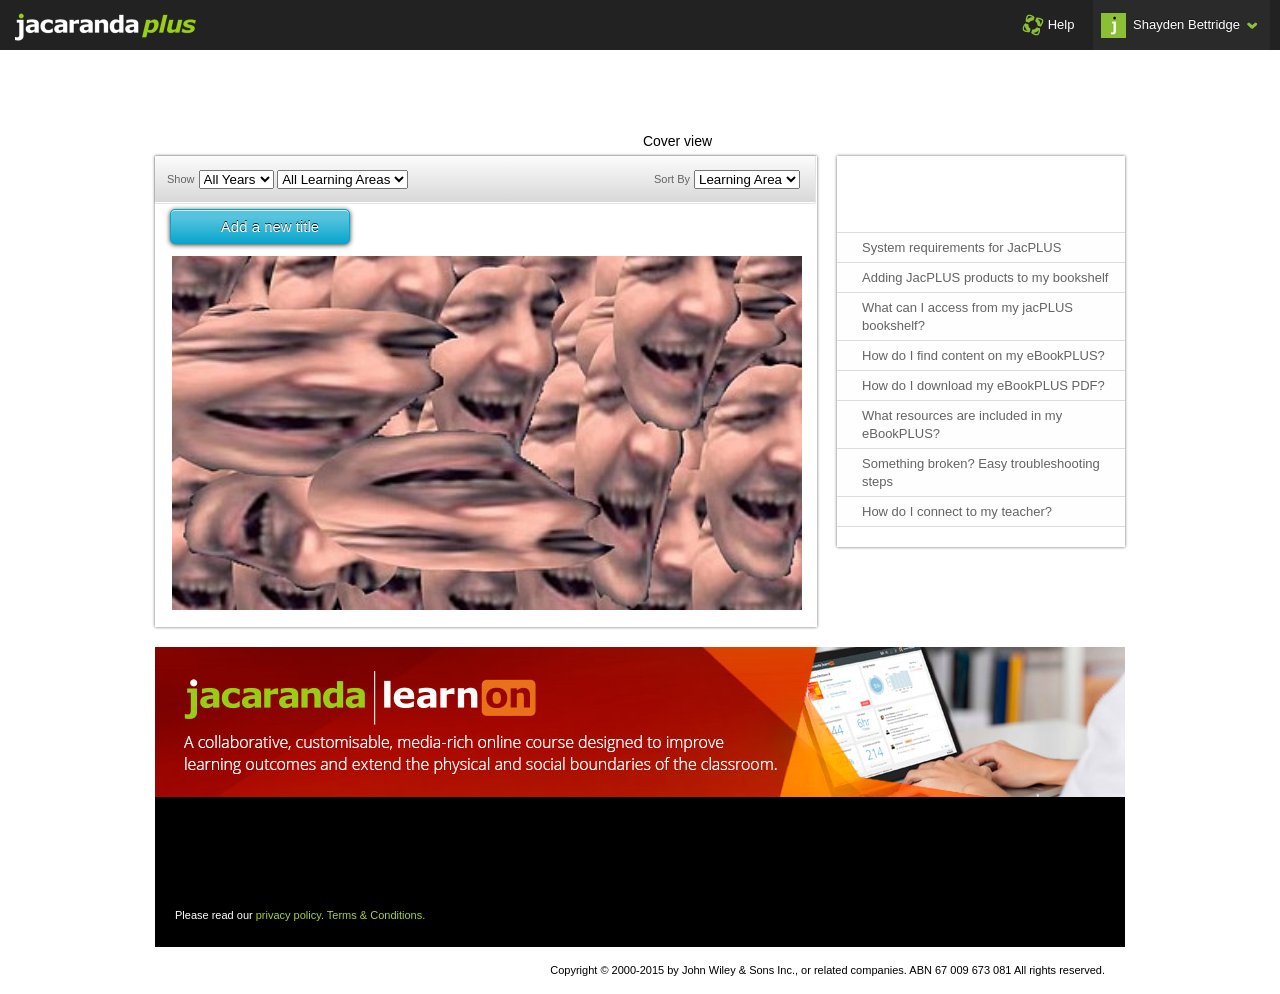
